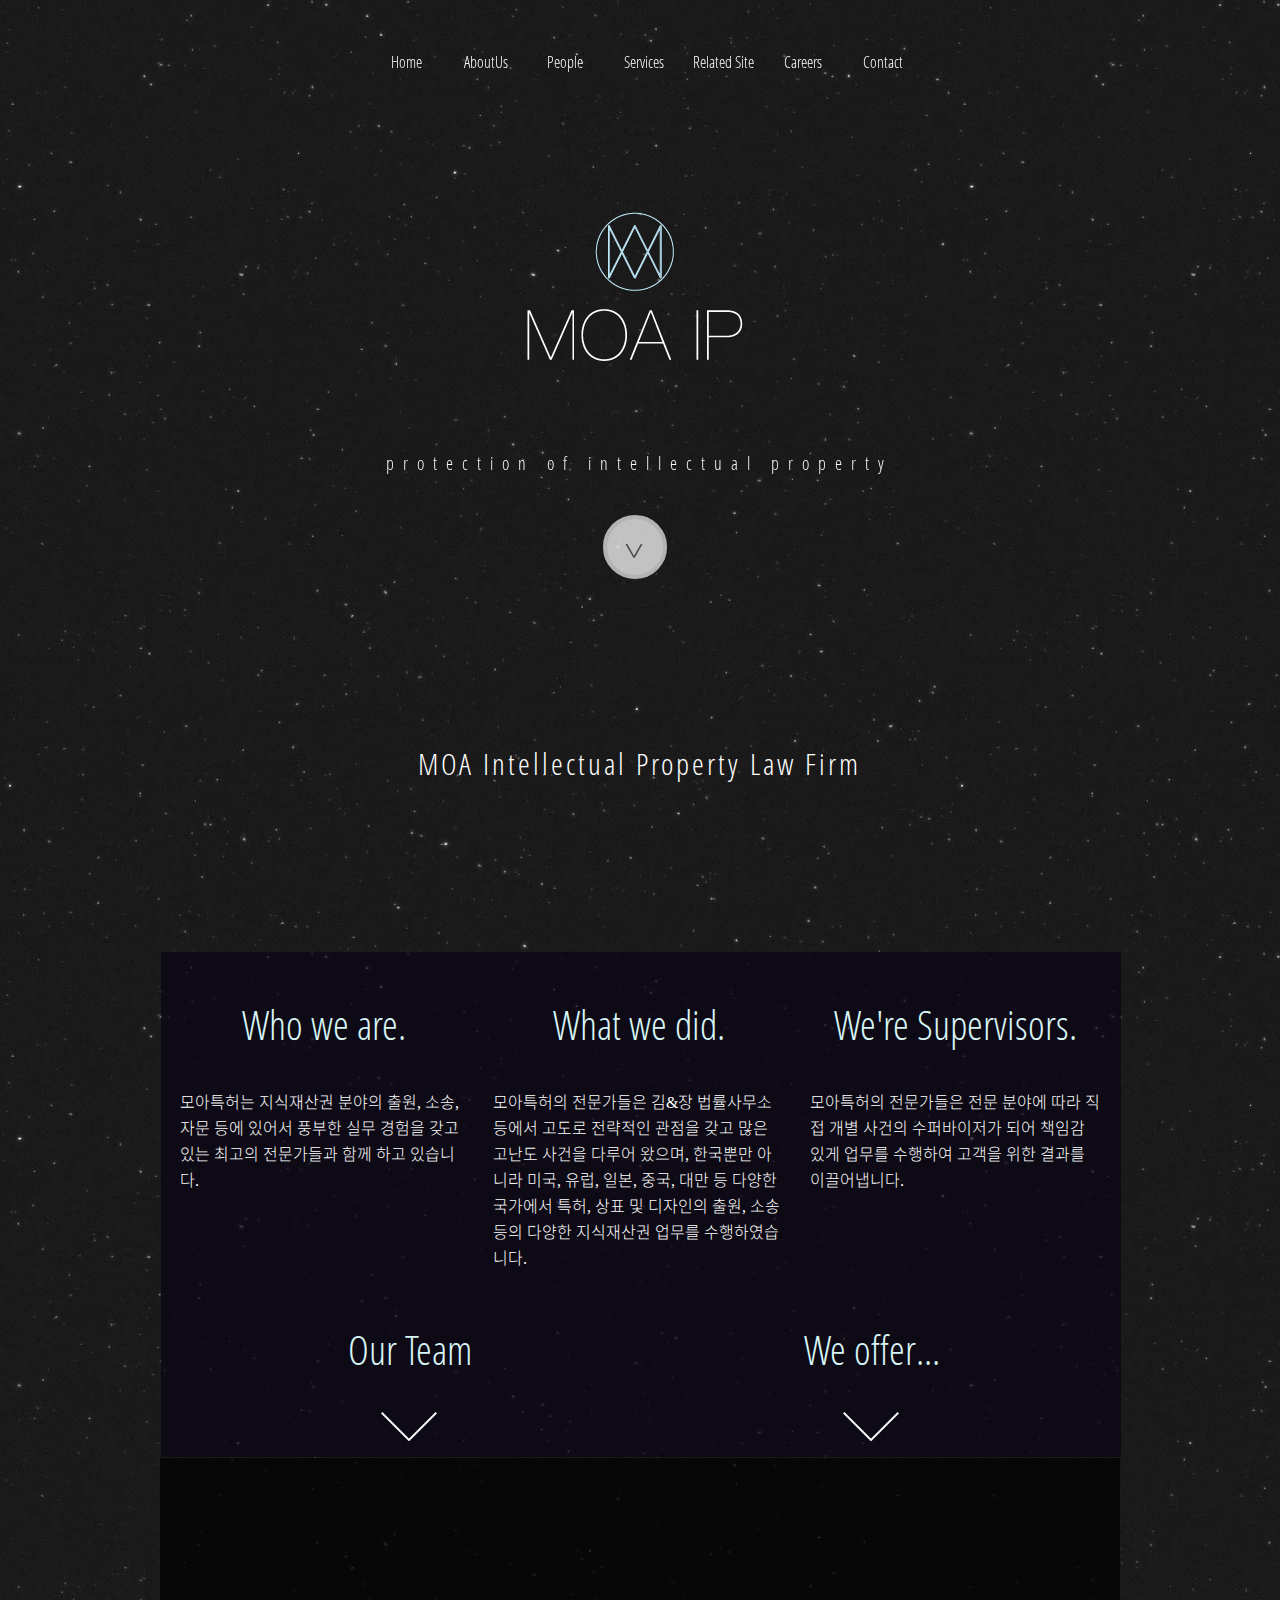
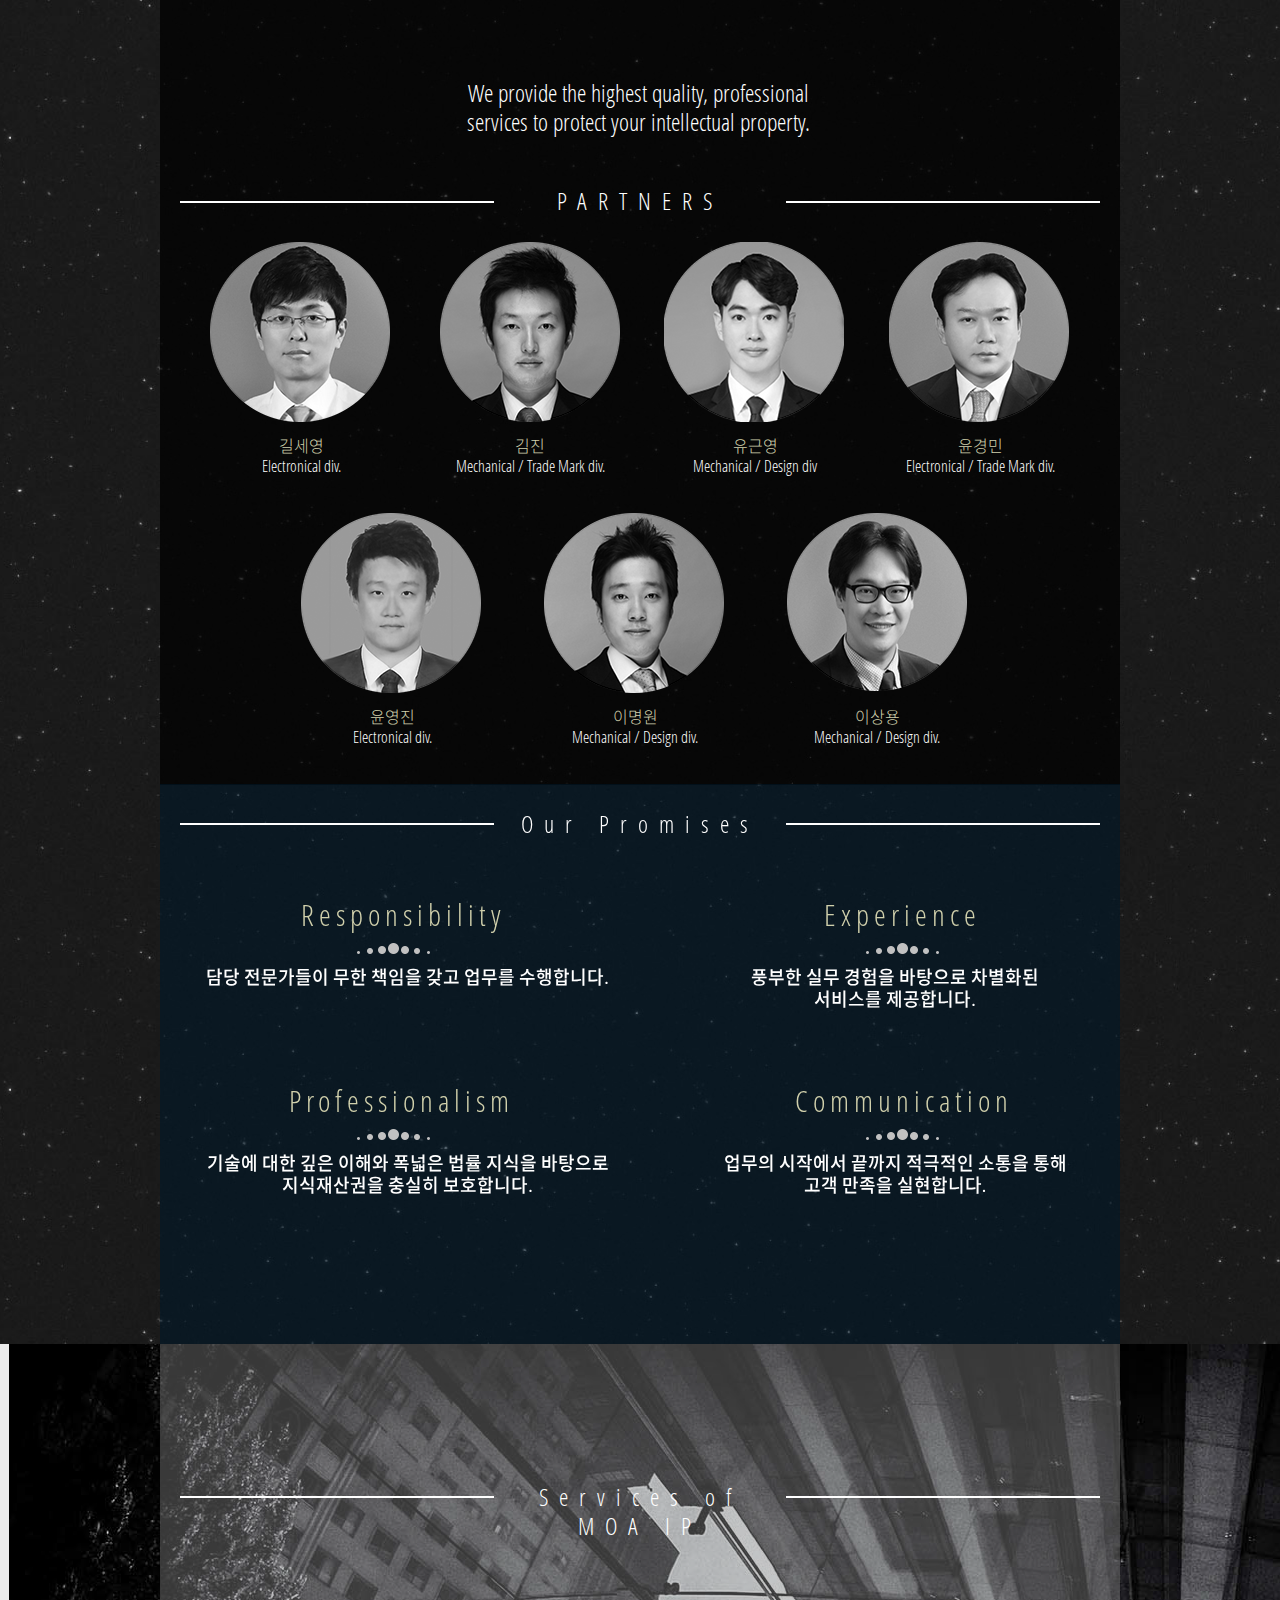
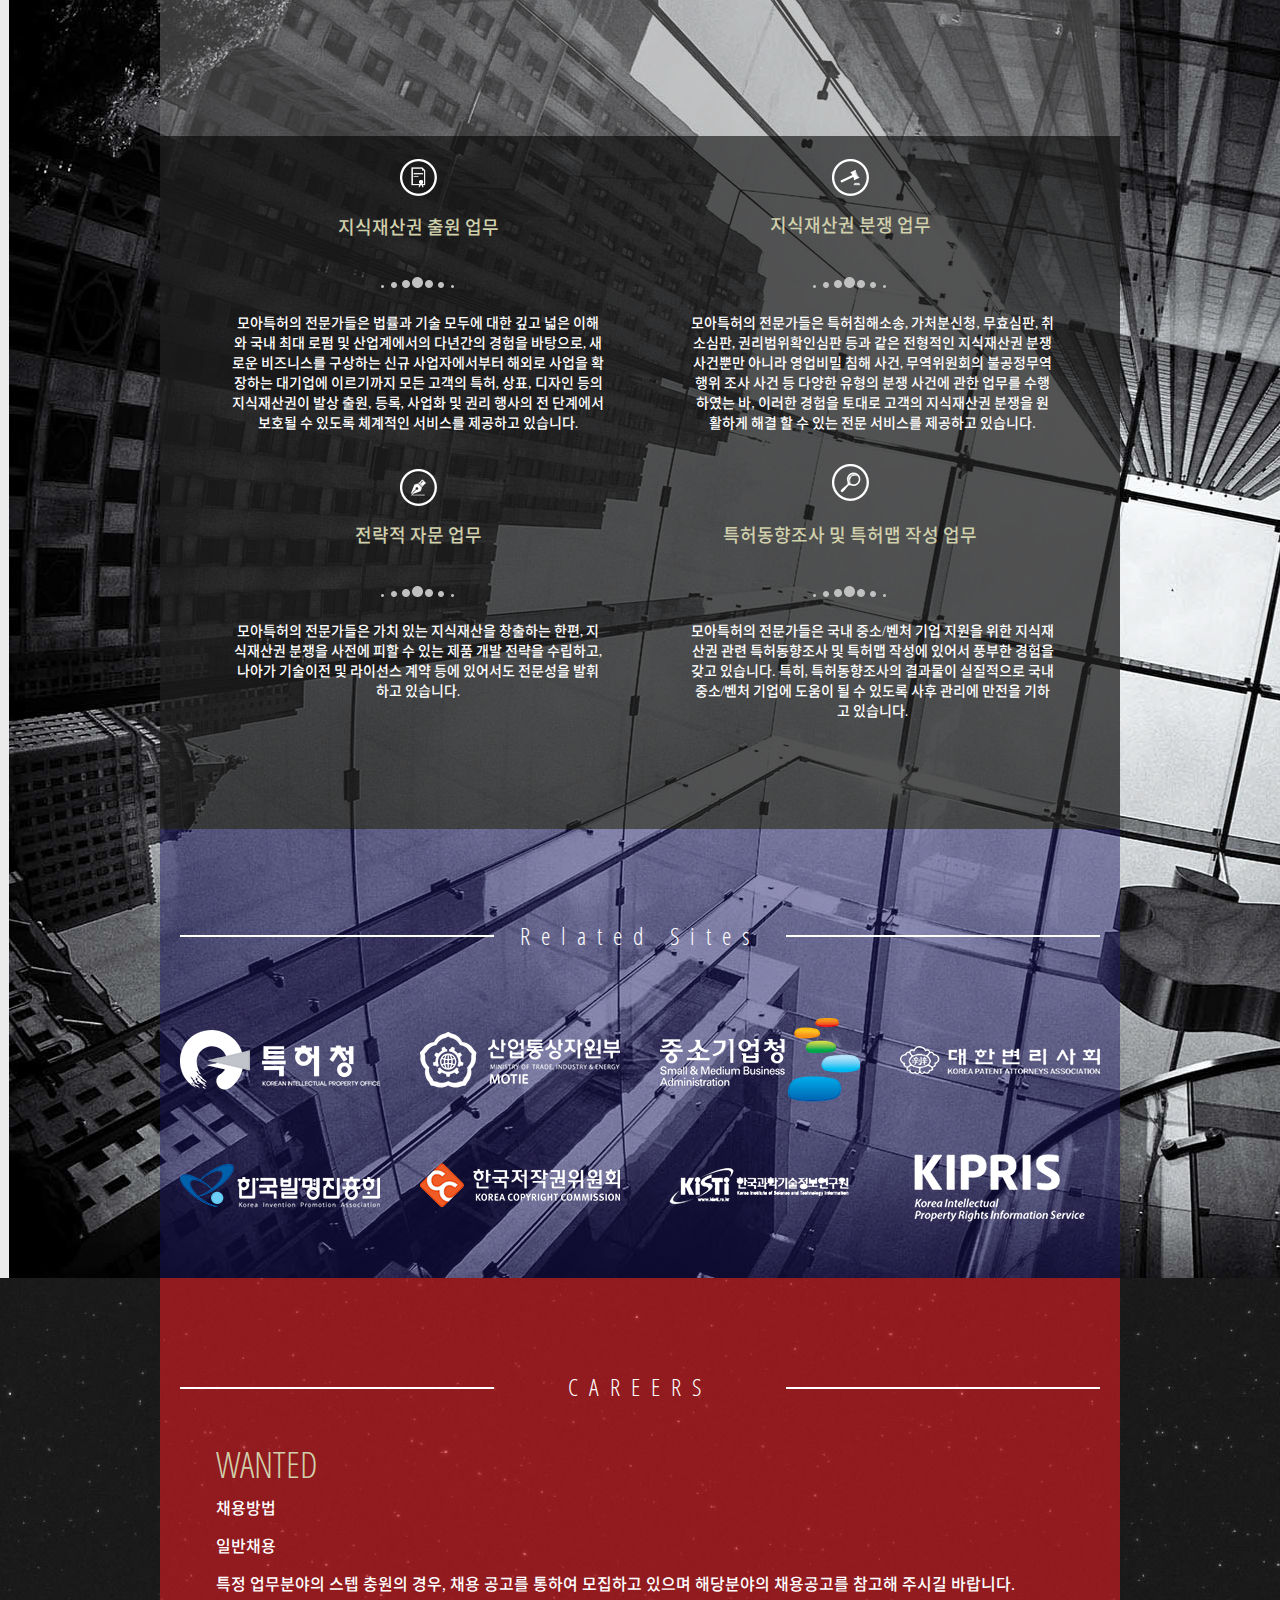
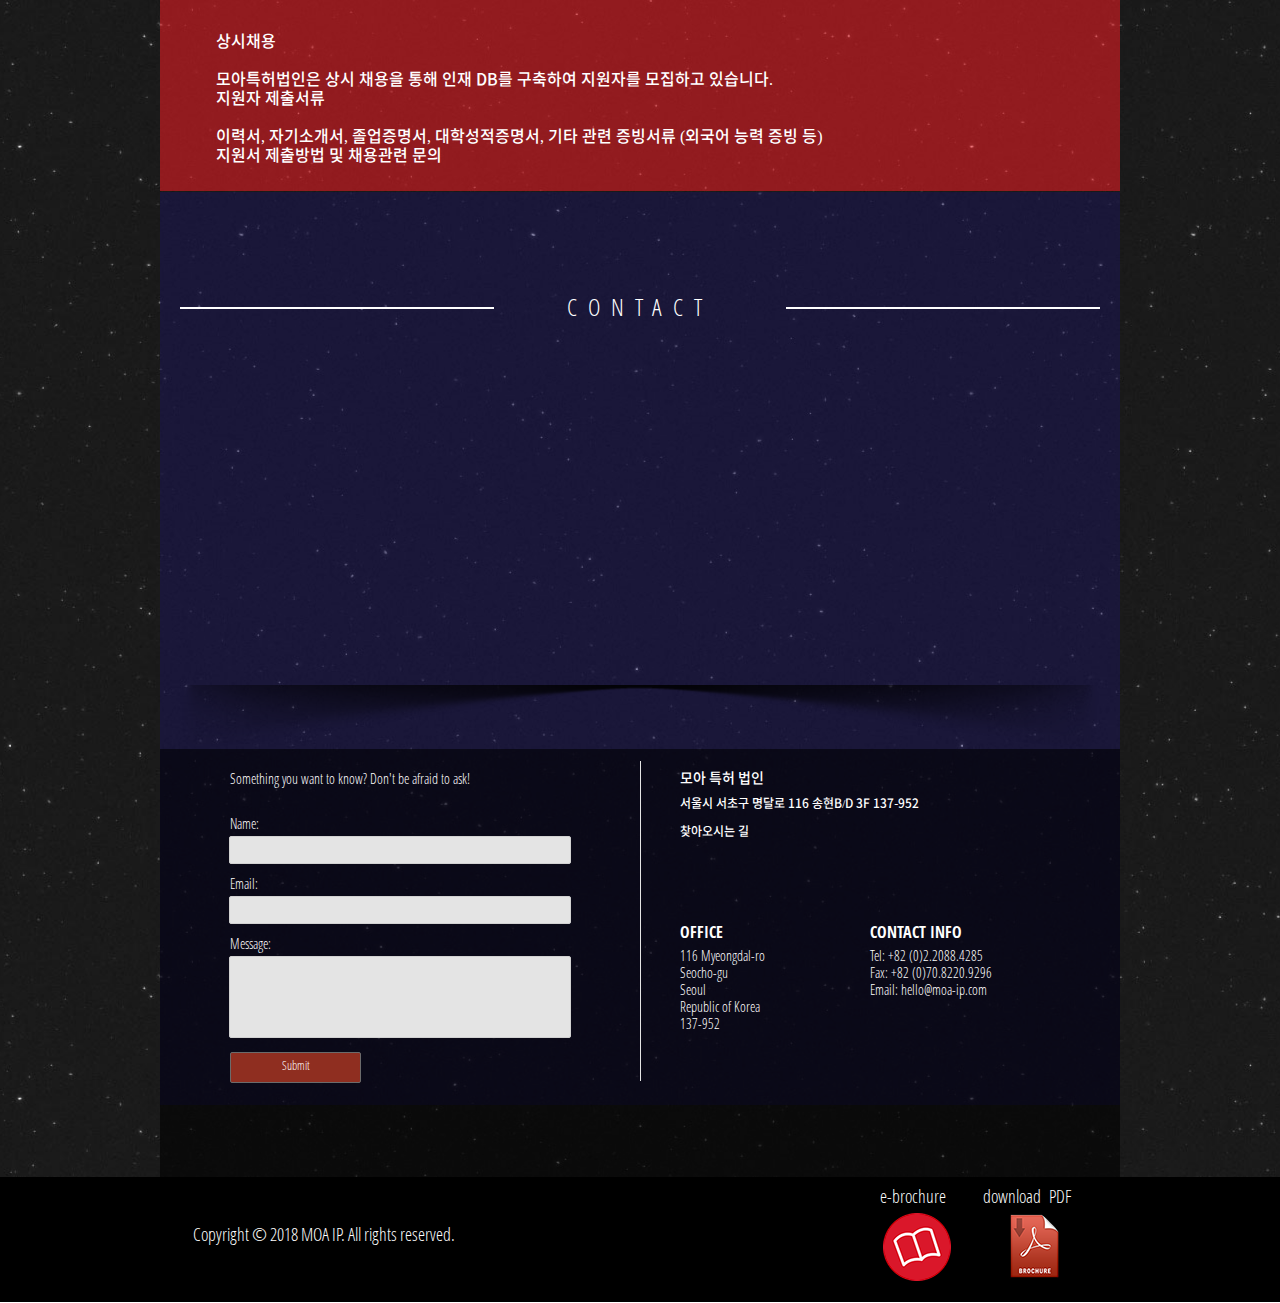
==== index.html @ 87b3c0fe "delete preloader" ====
<!DOCTYPE html>
<html class="nojs html css_verticalspacer" lang="en-US">
 <head>

  <meta http-equiv="Content-type" content="text/html;charset=UTF-8"/>
  <meta name="generator" content="2018.0.0.379"/>
  
  <script type="text/javascript">
   // Update the 'nojs'/'js' class on the html node
document.documentElement.className = document.documentElement.className.replace(/\bnojs\b/g, 'js');

// Check that all required assets are uploaded and up-to-date
if(typeof Muse == "undefined") window.Muse = {}; window.Muse.assets = {"required":["museutils.js", "museconfig.js", "webpro.js", "jquery.watch.js", "jquery.musepolyfill.bgsize.js", "musewpslideshow.js", "jquery.museoverlay.js", "touchswipe.js", "jquery.musemenu.js", "jquery.scrolleffects.js", "require.js", "index.css"], "outOfDate":[]};
</script>
  
  <link rel="shortcut icon" href="images/favicon.ico?crc=432257050"/>
  <title>MOA-IP</title>
  <!-- CSS -->
  <link rel="stylesheet" type="text/css" href="css/site_global.css?crc=298616216"/>
  <link rel="stylesheet" type="text/css" href="css/master_a-master.css?crc=4011643717"/>
  <link rel="stylesheet" type="text/css" href="css/index.css?crc=3985649443" id="pagesheet"/>
  <!-- Other scripts -->
  <script type="text/javascript">
   var __adobewebfontsappname__ = "muse";
</script>
  <!-- JS includes -->
  <script src="https://webfonts.creativecloud.com/open-sans:n3:default.js" type="text/javascript"></script>
  <!--[if lt IE 9]>
  <script src="scripts/html5shiv.js?crc=4241844378" type="text/javascript"></script>
  <![endif]-->
    <!--/*

*/
-->
 </head>
 <body>

  <div class="clearfix" id="page"><!-- group -->
   <div class="clearfix grpelem" id="pu1180"><!-- group -->
    <div class="browser_width grpelem" id="u1180-bw">
     <div id="u1180"><!-- column -->
      <div class="clearfix" id="u1180_align_to_page">
       <div class="position_content" id="u1180_position_content">
        <a class="anchor_item colelem" id="top"></a>
        <div class="clip_frame colelem" id="u1055"><!-- image -->
         <img class="block" id="u1055_img" src="images/logotitle.png?crc=292591135" alt="" width="216" height="149"/>
        </div>
        <a class="anchor_item colelem" id="aboutus"></a>
        <div class="clearfix colelem" id="u1000-4"><!-- content -->
         <p>MOA Intellectual Property Law Firm</p>
        </div>
        <div class="clip_frame ose_pre_init colelem" id="u1004"><!-- image -->
         <img class="block" id="u1004_img" src="images/particle_wrap.png?crc=4210178708" alt="" width="78" height="78"/>
        </div>
        <div class="clearfix colelem" id="pu344"><!-- group -->
         <div class="grpelem" id="u344"><!-- simple frame --></div>
         <div class="clearfix grpelem" id="u1075-4"><!-- content -->
          <p>We offer...</p>
         </div>
         <div class="clearfix grpelem" id="u1062-4"><!-- content -->
          <p>Our Team</p>
         </div>
         <div class="clearfix grpelem" id="u983-4"><!-- content -->
          <p>모아특허는 지식재산권 분야의 출원, 소송,자문 등에 있어서 풍부한 실무 경험을 갖고있는 최고의 전문가들과 함께 하고 있습니다.</p>
         </div>
         <div class="clearfix grpelem" id="u987-5"><!-- content -->
          <p>모아특허의 전문가들은 김&amp;장 법률사무소 등에서 고도로 전략적인 관점을 갖고 많은 고난도 사건을 다루어 왔으며, 한국뿐만 아니라 미국, 유럽, 일본, 중국, 대만 등 다양한 국가에서 특허, 상표 및 디자인의 출원, 소송 등의 다양한 지식재산권 업무를 수행하였습니다.</p>
          <p>&nbsp;</p>
         </div>
         <div class="clearfix grpelem" id="u989-5"><!-- content -->
          <p>모아특허의 전문가들은 전문 분야에 따라 직접 개별 사건의 수퍼바이저가 되어 책임감 있게 업무를 수행하여 고객을 위한 결과를 이끌어냅니다.</p>
          <p>&nbsp;</p>
         </div>
         <div class="clearfix grpelem" id="u985-4"><!-- content -->
          <p>Who we are.</p>
         </div>
         <div class="clearfix grpelem" id="u986-4"><!-- content -->
          <p>What we did.</p>
         </div>
         <div class="clearfix grpelem" id="u988-4"><!-- content -->
          <p>We're Supervisors.</p>
         </div>
        </div>
        <div class="clearfix colelem" id="pu583"><!-- group -->
         <div class="grpelem" id="u583"><!-- simple frame --></div>
         <div class="clearfix grpelem" id="u1115-24"><!-- content -->
          <p>채용방법</p>
          <p>&nbsp;</p>
          <p>일반채용</p>
          <p>&nbsp;</p>
          <p>특정 업무분야의 스텝 충원의 경우, 채용 공고를 통하여 모집하고 있으며 해당분야의 채용공고를 참고해 주시길 바랍니다.</p>
          <p>&nbsp;</p>
          <p>&nbsp;</p>
          <p>상시채용</p>
          <p>&nbsp;</p>
          <p>모아특허법인은 상시 채용을 통해 인재 DB를 구축하여 지원자를 모집하고 있습니다.</p>
          <p>지원자 제출서류</p>
          <p>&nbsp;</p>
          <p>이력서, 자기소개서, 졸업증명서, 대학성적증명서, 기타 관련 증빙서류 (외국어 능력 증빙 등)</p>
          <p>지원서 제출방법 및 채용관련 문의</p>
         </div>
         <div class="clearfix grpelem" id="u1118-4"><!-- content -->
          <p>WANTED</p>
         </div>
         <div class="clearfix grpelem" id="u1176-4"><!-- content -->
          <p>CAREERS</p>
         </div>
         <div class="grpelem" id="u1175"><!-- simple frame --></div>
         <div class="grpelem" id="u1177"><!-- simple frame --></div>
         <a class="anchor_item grpelem" id="careers"></a>
        </div>
        <div class="clearfix colelem" id="pu584"><!-- group -->
         <div class="grpelem" id="u584"><!-- simple frame --></div>
         <div class="grpelem" id="u1196"><!-- simple frame --></div>
         <div class="clip_frame grpelem" id="u623"><!-- image -->
          <img class="block" id="u623_img" src="images/slider_shadow.png?crc=26595705" alt="" width="919" height="64"/>
         </div>
         <div class="clearfix grpelem" id="u625-4"><!-- content -->
          <p>모아 특허 법인</p>
         </div>
         <div class="clearfix grpelem" id="u626-7"><!-- content -->
          <p>서울시 서초구 명달로 116 송현B/D 3F 137-952</p>
          <p>&nbsp;</p>
          <p>찾아오시는 길</p>
         </div>
         <form class="form-grp clearfix grpelem" id="widgetu627" method="post" enctype="multipart/form-data" onSubmit="alert('Muse 미리 보기에서는 이 양식을 제출할 수 없습니다. 양식 제출 기능을 테스트하려면 \'FTP 호스트에 업로드\'를 사용하여 사이트를 업로드하거나 Adobe Business Catalyst에 게시하십시오.'); return false;"><!-- none box -->
          <div class="fld-grp clearfix grpelem" id="widgetu638" data-required="true"><!-- none box -->
           <label class="fld-label actAsDiv clearfix grpelem" id="u640-4" for="widgetu638_input"><!-- content --><span class="actAsPara">Name:</span></label>
           <span class="fld-input NoWrap actAsDiv rounded-corners clearfix grpelem" id="u639-3"><!-- content --><input class="wrapped-input" type="text" spellcheck="false" id="widgetu638_input" name="custom_U638" tabindex="1"/></span>
          </div>
          <div class="fld-grp clearfix grpelem" id="widgetu628" data-required="true" data-type="email"><!-- none box -->
           <label class="fld-label actAsDiv clearfix grpelem" id="u629-4" for="widgetu628_input"><!-- content --><span class="actAsPara">Email:</span></label>
           <span class="fld-input NoWrap actAsDiv rounded-corners clearfix grpelem" id="u631-3"><!-- content --><input class="wrapped-input" type="email" spellcheck="false" id="widgetu628_input" name="Email" tabindex="2"/></span>
          </div>
          <div class="clearfix grpelem" id="u642-4"><!-- content -->
           <p>Submitting Form...</p>
          </div>
          <div class="clearfix grpelem" id="u643-4"><!-- content -->
           <p>The server encountered an error.</p>
          </div>
          <div class="clearfix grpelem" id="u637-4"><!-- content -->
           <p>Form received.</p>
          </div>
          <button class="submit-btn NoWrap rounded-corners clearfix grpelem" id="u636-4" type="submit" value="Submit" tabindex="4"><!-- content -->
           <div style="margin-top:-11px;height:11px;">
            <p>Submit</p>
           </div>
          </button>
          <div class="fld-grp clearfix grpelem" id="widgetu632" data-required="false"><!-- none box -->
           <label class="fld-label actAsDiv clearfix grpelem" id="u634-4" for="widgetu632_input"><!-- content --><span class="actAsPara">Message:</span></label>
           <span class="fld-textarea actAsDiv rounded-corners clearfix grpelem" id="u635-3"><!-- content --><textarea class="wrapped-input" id="widgetu632_input" name="custom_U632" tabindex="3"></textarea></span>
          </div>
         </form>
         <div class="clearfix grpelem" id="u644-4"><!-- content -->
          <p>Something you want to know? Don't be afraid to ask!</p>
         </div>
         <div class="clearfix grpelem" id="u645-4"><!-- content -->
          <p>OFFICE</p>
         </div>
         <div class="clearfix grpelem" id="u646-4"><!-- content -->
          <p>CONTACT INFO</p>
         </div>
         <div class="clearfix grpelem" id="u647-12"><!-- content -->
          <p>116 Myeongdal-ro</p>
          <p>Seocho-gu</p>
          <p>Seoul</p>
          <p>Republic of Korea</p>
          <p>137-952</p>
         </div>
         <div class="clearfix grpelem" id="u648-8"><!-- content -->
          <p>Tel: +82 (0)2.2088.4285</p>
          <p>Fax: +82 (0)70.8220.9296</p>
          <p>Email: hello@moa-ip.com</p>
         </div>
         <div class="clearfix grpelem" id="u1194-4"><!-- content -->
          <p>CONTACT</p>
         </div>
         <div class="grpelem" id="u1193"><!-- simple frame --></div>
         <div class="grpelem" id="u1195"><!-- simple frame --></div>
         <a class="anchor_item grpelem" id="contact"></a>
         <div class="size_fixed grpelem" id="u2359"><!-- custom html -->
          
<iframe class="actAsDiv" width="920" height="325" frameborder="0" scrolling="no" marginheight="0" marginwidth="0" src="https://maps.google.com/maps?f=q&amp;source=s_q&amp;hl=en&amp;q=116%20Myeongdal-ro%20Seocho-gu%2C%20Seoul&amp;aq=0&amp;ie=UTF8&amp;t=m&amp;z=15&amp;iwloc=A&amp;output=embed"></iframe>

         </div>
        </div>
       </div>
      </div>
     </div>
    </div>
    <div class="browser_width grpelem" id="u388-bw">
     <div id="u388"><!-- column -->
      <div class="clearfix" id="u388_align_to_page">
       <div class="position_content" id="u388_position_content">
        <div class="clearfix colelem" id="pu1104"><!-- group -->
         <div class="grpelem" id="u1104"><!-- simple frame --></div>
         <div class="grpelem" id="u1179"><!-- simple frame --></div>
         <div class="H3---gray clearfix grpelem" id="u391-4"><!-- content -->
          <h3>지식재산권 출원 업무</h3>
         </div>
         <div class="H3---gray clearfix grpelem" id="u395-4"><!-- content -->
          <h3>지식재산권 분쟁 업무</h3>
         </div>
         <div class="H3---gray clearfix grpelem" id="u396-4"><!-- content -->
          <h3>전략적 자문 업무</h3>
         </div>
         <div class="H3---gray clearfix grpelem" id="u3148-4"><!-- content -->
          <h3>특허동향조사 및 특허맵 작성 업무</h3>
         </div>
         <div class="clip_frame grpelem" id="u401"><!-- image -->
          <img class="block" id="u401_img" src="images/elipses.png?crc=170131567" alt="" width="73" height="11"/>
         </div>
         <div class="clip_frame grpelem" id="u409"><!-- image -->
          <img class="block" id="u409_img" src="images/elipses.png?crc=170131567" alt="" width="73" height="11"/>
         </div>
         <div class="clip_frame grpelem" id="u411"><!-- image -->
          <img class="block" id="u411_img" src="images/elipses.png?crc=170131567" alt="" width="73" height="11"/>
         </div>
         <div class="clip_frame grpelem" id="u3151"><!-- image -->
          <img class="block" id="u3151_img" src="images/elipses.png?crc=170131567" alt="" width="73" height="11"/>
         </div>
         <div class="bodytext---gray clearfix grpelem" id="u413-4"><!-- content -->
          <p>모아특허의 전문가들은 법률과 기술 모두에 대한 깊고 넓은 이해와 국내 최대 로펌 및 산업계에서의 다년간의 경험을 바탕으로, 새로운 비즈니스를 구상하는 신규 사업자에서부터 해외로 사업을 확장하는 대기업에 이르기까지 모든 고객의 특허, 상표, 디자인 등의 지식재산권이 발상 출원, 등록, 사업화 및 권리 행사의 전 단계에서 보호될 수 있도록 체계적인 서비스를 제공하고 있습니다.</p>
         </div>
         <div class="bodytext---gray clearfix grpelem" id="u418-4"><!-- content -->
          <p>모아특허의 전문가들은 특허침해소송, 가처분신청, 무효심판, 취소심판, 권리범위확인심판 등과 같은 전형적인 지식재산권 분쟁 사건뿐만 아니라 영업비밀 침해 사건, 무역위원회의 불공정무역행위 조사 사건 등 다양한 유형의 분쟁 사건에 관한 업무를 수행하였는 바, 이러한 경험을 토대로 고객의 지식재산권 분쟁을 원활하게 해결 할 수 있는 전문 서비스를 제공하고 있습니다.</p>
         </div>
         <div class="bodytext---gray clearfix grpelem" id="u419-4"><!-- content -->
          <p>모아특허의 전문가들은 가치 있는 지식재산을 창출하는 한편, 지식재산권 분쟁을 사전에 피할 수 있는 제품 개발 전략을 수립하고, 나아가 기술이전 및 라이선스 계약 등에 있어서도 전문성을 발휘하고 있습니다.</p>
         </div>
         <div class="bodytext---gray clearfix grpelem" id="u3158-4"><!-- content -->
          <p>모아특허의 전문가들은 국내 중소/벤처 기업 지원을 위한 지식재산권 관련 특허동향조사 및 특허맵 작성에 있어서 풍부한 경험을 갖고 있습니다. 특히, 특허동향조사의 결과물이 실질적으로 국내 중소/벤처 기업에 도움이 될 수 있도록 사후 관리에 만전을 기하고 있습니다.</p>
         </div>
         <a class="anchor_item grpelem" id="services"></a>
         <div class="clearfix grpelem" id="u1119-4"><!-- content -->
          <p>Services of MOA IP</p>
         </div>
         <div class="grpelem" id="u1120"><!-- simple frame --></div>
         <div class="grpelem" id="u1121"><!-- simple frame --></div>
         <div class="clip_frame ose_pre_init grpelem" id="u1122"><!-- image -->
          <img class="block" id="u1122_img" src="images/part_o.png?crc=128920965" alt="" width="78" height="78"/>
         </div>
         <div class="clip_frame grpelem" id="u3456"><!-- image -->
          <img class="block" id="u3456_img" src="images/service1.png?crc=4019796959" data-hidpi-src="images/service1_2x.png?crc=4019796959" alt="" width="37" height="37"/>
         </div>
         <div class="clip_frame grpelem" id="u3466"><!-- image -->
          <img class="block" id="u3466_img" src="images/service2.png?crc=305716775" data-hidpi-src="images/service2_2x.png?crc=4064107184" alt="" width="37" height="37"/>
         </div>
         <div class="clip_frame grpelem" id="u3476"><!-- image -->
          <img class="block" id="u3476_img" src="images/service3.png?crc=3797476193" data-hidpi-src="images/service3_2x.png?crc=7273687" alt="" width="37" height="37"/>
         </div>
         <div class="clip_frame grpelem" id="u3486"><!-- image -->
          <img class="block" id="u3486_img" src="images/service4.png?crc=3858770301" data-hidpi-src="images/service4_2x.png?crc=4158988106" alt="" width="37" height="37"/>
         </div>
        </div>
        <div class="clearfix colelem" id="pu582"><!-- group -->
         <div class="grpelem" id="u582"><!-- simple frame --></div>
         <div class="clearfix grpelem" id="u1131-4"><!-- content -->
          <p>Related Sites</p>
         </div>
         <div class="grpelem" id="u1132"><!-- simple frame --></div>
         <div class="grpelem" id="u1133"><!-- simple frame --></div>
         <a class="anchor_item grpelem" id="links"></a>
         <div class="clip_frame grpelem" id="u1779"><!-- image -->
          <img class="block" id="u1779_img" src="images/%ed%95%9c%ea%b5%ad%ec%a0%80%ec%9e%91%ea%b6%8c%ec%9c%84%ec%9b%90%ed%9a%8c.png?crc=133448163" data-hidpi-src="images/%ed%95%9c%ea%b5%ad%ec%a0%80%ec%9e%91%ea%b6%8c%ec%9c%84%ec%9b%90%ed%9a%8c_2x.png?crc=235862398" alt="" width="200" height="100"/>
         </div>
         <div class="clip_frame grpelem" id="u1785"><!-- image -->
          <img class="block" id="u1785_img" src="images/kisti.png?crc=3765395149" data-hidpi-src="images/kisti_2x.png?crc=3967168117" alt="" width="200" height="100"/>
         </div>
         <div class="clip_frame grpelem" id="u1790"><!-- image -->
          <img class="block" id="u1790_img" src="images/kipris.png?crc=4195209499" data-hidpi-src="images/kipris_2x.png?crc=494497027" alt="" width="200" height="100"/>
         </div>
         <div class="clip_frame grpelem" id="u1795"><!-- image -->
          <img class="block" id="u1795_img" src="images/%ed%95%9c%ea%b5%ad%eb%b0%9c%eb%aa%85%ec%a7%84%ed%9d%a5%ed%9a%8c.png?crc=444998889" data-hidpi-src="images/%ed%95%9c%ea%b5%ad%eb%b0%9c%eb%aa%85%ec%a7%84%ed%9d%a5%ed%9a%8c_2x.png?crc=3919789706" alt="" width="200" height="100"/>
         </div>
         <a class="nonblock nontext clip_frame grpelem" id="u1800" href="http://www.kpaa.or.kr/" target="_blank"><!-- image --><img class="block" id="u1800_img" src="images/%eb%8c%80%ed%95%9c%eb%b3%80%eb%a6%ac%ec%82%ac%ed%9a%8c.png?crc=500850141" data-hidpi-src="images/%eb%8c%80%ed%95%9c%eb%b3%80%eb%a6%ac%ec%82%ac%ed%9a%8c_2x.png?crc=3911054607" alt="" width="200" height="100"/></a>
         <a class="nonblock nontext clip_frame grpelem" id="u1805" href="http://www.smba.go.kr/" target="_blank"><!-- image --><img class="block" id="u1805_img" src="images/%ec%a4%91%ec%86%8c%ea%b8%b0%ec%97%85%ec%b2%ad.png?crc=3931147642" data-hidpi-src="images/%ec%a4%91%ec%86%8c%ea%b8%b0%ec%97%85%ec%b2%ad_2x.png?crc=4199874738" alt="" width="200" height="100"/></a>
         <a class="nonblock nontext clip_frame grpelem" id="u1810" href="http://www.motie.go.kr/" target="_blank"><!-- image --><img class="block" id="u1810_img" src="images/%ec%82%b0%ec%97%85%ed%86%b5%ec%83%81%ec%9e%90%ec%9b%90%eb%b6%80.png?crc=90980949" data-hidpi-src="images/%ec%82%b0%ec%97%85%ed%86%b5%ec%83%81%ec%9e%90%ec%9b%90%eb%b6%80_2x.png?crc=4287027245" alt="" width="200" height="100"/></a>
         <a class="nonblock nontext clip_frame grpelem" id="u1815" href="http://www.kipo.go.kr/" target="_blank"><!-- image --><img class="block" id="u1815_img" src="images/%ed%8a%b9%ed%97%88%ec%b2%ad.png?crc=3995561989" data-hidpi-src="images/%ed%8a%b9%ed%97%88%ec%b2%ad_2x.png?crc=333973385" alt="" width="200" height="100"/></a>
        </div>
       </div>
      </div>
     </div>
    </div>
    <div class="browser_width grpelem" id="u150-bw">
     <div class="museBGSize" id="u150"><!-- group -->
      <div class="clearfix" id="u150_align_to_page">
       <div class="grpelem" id="u998"><!-- simple frame --></div>
       <div class="clearfix grpelem" id="u977-4"><!-- content -->
        <p>PARTNERS</p>
       </div>
       <div class="grpelem" id="u978"><!-- simple frame --></div>
       <div class="grpelem" id="u981"><!-- simple frame --></div>
       <a class="anchor_item grpelem" id="people"></a>
       <div class="clearfix grpelem" id="u1035-6"><!-- content -->
        <p>We provide the highest quality, professional</p>
        <p>services to protect your intellectual property.</p>
       </div>
       <div class="clip_frame ose_pre_init grpelem" id="u1037"><!-- image -->
        <img class="block" id="u1037_img" src="images/part_o.png?crc=128920965" alt="" width="78" height="78"/>
       </div>
       <div class="clearfix grpelem" id="u1091-6"><!-- content -->
        <p id="u1091-2">김진</p>
        <p id="u1091-4">Mechanical / Trade Mark div.</p>
       </div>
       <div class="clearfix grpelem" id="u1093-8"><!-- content -->
        <p id="u1093-4">이<span id="u1093-2">명</span>원</p>
        <p id="u1093-6">Mechanical / Design div.</p>
       </div>
       <div class="clearfix grpelem" id="u2977-6"><!-- content -->
        <p id="u2977-2">길세영</p>
        <p id="u2977-4">Electronical div.</p>
       </div>
       <div class="clearfix grpelem" id="u3131-6"><!-- content -->
        <p id="u3131-2">유근영</p>
        <p id="u3131-4">Mechanical / Design div</p>
       </div>
       <div class="clearfix grpelem" id="u3727-6"><!-- content -->
        <p id="u3727-2">윤경민</p>
        <p id="u3727-4">Electronical / Trade Mark div.</p>
       </div>
       <div class="clearfix grpelem" id="u3561-6"><!-- content -->
        <p id="u3561-2">윤영진</p>
        <p id="u3561-4">Electronical div.</p>
       </div>
       <div class="clearfix grpelem" id="u1094-6"><!-- content -->
        <p id="u1094-2">이상용</p>
        <p id="u1094-4">Mechanical / Design div.</p>
       </div>
       <div class="PamphletWidget clearfix widget_invisible grpelem" id="pamphletu2905" data-islightbox="true"><!-- none box -->
        <div class="ThumbGroup clearfix grpelem" id="u2922"><!-- none box -->
         <div class="popup_anchor" id="u2923popup">
          <div class="Thumb popup_element clearfix" id="u2923"><!-- group -->
           <div class="clip_frame grpelem" id="u2924"><!-- image -->
            <img class="block" id="u2924_img" src="images/%ea%b8%b8%ec%84%b8%ec%98%81_round_gray.png?crc=3861430198" alt="" width="180" height="180"/>
           </div>
          </div>
         </div>
        </div>
        <div class="popup_anchor" id="u2913popup" data-lightbox="true">
         <div class="ContainerGroup rgba-background clearfix" id="u2913"><!-- stack box -->
          <div class="Container clearfix grpelem" id="u2914"><!-- column -->
           <div class="clearfix colelem" id="u2916-8"><!-- content -->
            <p><span id="u2916">​</span><span id="u2916-2"><span class="actAsInlineDiv normal_text" id="u2919"><!-- content --><span class="actAsDiv clip_frame excludeFromNormalFlow" id="u2920"><!-- image --><img id="u2920_img" src="images/%ea%b8%b8%ec%84%b8%ec%98%81_round.png?crc=482948581" alt="" width="210" height="210"/></span></span></span><span id="u2916-3">&nbsp;&nbsp;&nbsp; </span><span id="u2916-4"><span class="actAsInlineDiv normal_text" id="u2917"><!-- content --><span class="actAsDiv clearfix excludeFromNormalFlow" id="u2918-11"><!-- content --><span class="actAsPara" id="u2918-2">길 세 영</span><span class="actAsPara" id="u2918-4">전자&nbsp; 부문&nbsp; |&nbsp; 파트너 변리사</span><span class="actAsPara" id="u2918-5">&nbsp;</span><span class="actAsPara" id="u2918-7">T. 02-2088-4281</span><span class="actAsPara" id="u2918-9">E. sygil@moa-ip.com</span></span></span></span><span id="u2916-5"></span></p>
           </div>
           <div class="clearfix colelem" id="pu2915-16"><!-- group -->
            <div class="clearfix grpelem" id="u2915-16"><!-- content -->
             <p id="u2915-2">학력</p>
             <p id="u2915-4">서울대학교 전기공학부 (B.E., 2008)</p>
             <p id="u2915-5">&nbsp;</p>
             <p id="u2915-7">경력</p>
             <p id="u2915-9">특허법인 수 변리사 (2008~2014)</p>
             <p id="u2915-11">모아국제특허법률사무소 변리사 (2015~2016)</p>
             <p id="u2915-13">모아특허법인 변리사 (2016~)</p>
             <p id="u2915-14">&nbsp;</p>
            </div>
            <div class="clearfix grpelem" id="u3204-16"><!-- content -->
             <p id="u3204-2">자격</p>
             <p id="u3204-4">제44회 변리사시험 합격 (2007)</p>
             <p id="u3204-5">&nbsp;</p>
             <p id="u3204-7">활동</p>
             <p id="u3204-9">대한변리사회 정회원 (2010~)</p>
             <p id="u3204-11">재단법인 신홍합밸리 자문 변리사 (2015~)</p>
             <p id="u3204-13">스마트벤처창업학교 자문위원 (2015~)</p>
             <p id="u3204-14">&nbsp;</p>
            </div>
           </div>
           <div class="clearfix colelem" id="u3201-4"><!-- content -->
            <p>길세영 변리사는 모아특허법인에서 컴퓨터, 소프트웨어, 영상 처리, 네트워크, 모바일 기기, 의료기기, 비즈니스 모델&nbsp; 등의 다양한 분야에 관한 특허 출원/심판/소송 업무를 담당하고 있습니다.&nbsp; 또한, 특허법인 수에서는 국내외 유수 고객을 대리하여 특허 출원/심판/소송 업무를 수행하였을 뿐만 아니라, 정부 산하의 여러 공공기관과 협업하여 지식재산권에 기반한 분쟁예방컨설팅, 전략지원, 동향조사, 창업컨설팅 등의 다양한 업무를 수행하였습니다.</p>
           </div>
          </div>
         </div>
        </div>
        <div class="popup_anchor" id="u2906popup">
         <div class="PamphletCloseButton PamphletLightboxPart popup_element clearfix" id="u2906"><!-- group -->
          <div class="clearfix grpelem" id="u2907-5"><!-- content -->
           <p><span id="u2907">​</span><span class="actAsInlineDiv normal_text" id="u2908"><!-- content --><span class="actAsDiv clip_frame excludeFromNormalFlow" id="u2909"><!-- image --><img id="u2909_img" src="images/close.png?crc=4291745421" alt="" width="134" height="134"/></span></span></p>
          </div>
         </div>
        </div>
       </div>
       <div class="PamphletWidget clearfix widget_invisible grpelem" id="pamphletu794" data-islightbox="true"><!-- none box -->
        <div class="ThumbGroup clearfix grpelem" id="u813"><!-- none box -->
         <div class="popup_anchor" id="u814popup">
          <div class="Thumb popup_element clearfix" id="u814"><!-- group -->
           <div class="clip_frame grpelem" id="u815"><!-- image -->
            <img class="block" id="u815_img" src="images/%ea%b9%80%ec%a7%84_round_gray.png?crc=102497771" alt="" width="180" height="180"/>
           </div>
          </div>
         </div>
        </div>
        <div class="popup_anchor" id="u804popup" data-lightbox="true">
         <div class="ContainerGroup rgba-background clearfix" id="u804"><!-- stack box -->
          <div class="Container clearfix grpelem" id="u805"><!-- column -->
           <div class="clearfix colelem" id="u806-8"><!-- content -->
            <p><span id="u806">​</span><span id="u806-2"><span class="actAsInlineDiv normal_text" id="u847"><!-- content --><span class="actAsDiv clip_frame clearfix excludeFromNormalFlow" id="u841"><!-- image --><img class="position_content" id="u841_img" src="images/%ea%b9%80%ec%a7%84_round.png?crc=444019352" alt="" width="210" height="210"/></span></span></span><span id="u806-3">&nbsp;&nbsp;&nbsp; </span><span id="u806-4"><span class="actAsInlineDiv normal_text" id="u807"><!-- content --><span class="actAsDiv clearfix excludeFromNormalFlow" id="u808-11"><!-- content --><span class="actAsPara" id="u808-2">김 진</span><span class="actAsPara" id="u808-4">기계·상표 부문 | 파트너 변리사</span><span class="actAsPara" id="u808-5">&nbsp;</span><span class="actAsPara">T. 02-2088-4282</span><span class="actAsPara">E. jkim@moa-ip.com</span></span></span></span><span id="u806-5"></span></p>
           </div>
           <div class="clearfix colelem" id="pu3207-21"><!-- group -->
            <div class="clearfix grpelem" id="u3207-21"><!-- content -->
             <p id="u3207-2">학력</p>
             <p id="u3207-4">서울대학교 기계항공공학부 (B.E., 2003)</p>
             <p id="u3207-6">한국방송통신대학교 법학과 (LL.B., 2015)</p>
             <p id="u3207-7">&nbsp;</p>
             <p id="u3207-9">경력</p>
             <p id="u3207-11">유미특허법인 변리사 (2009~2010)</p>
             <p id="u3207-13">팬코리아특허법인 변리사 (2010)</p>
             <p id="u3207-15">김&amp;장 법률사무소 변리사 (2011~2015)</p>
             <p id="u3207-17">모아국제특허법률사무소 변리사 (2015~2016)</p>
             <p id="u3207-19">모아특허법인 변리사 (2016~)</p>
            </div>
            <div class="clearfix grpelem" id="u3210-19"><!-- content -->
             <p id="u3210-2">자격</p>
             <p id="u3210-4">제45회 변리사시험 합격 (2008)</p>
             <p id="u3210-5">&nbsp;</p>
             <p id="u3210-7">활동</p>
             <p id="u3210-9">대한변리사회 정회원 (2011~)</p>
             <p id="u3210-11">한국신용평가원 기술전문가 (2015~)</p>
             <p id="u3210-13">신용보증기금 컨설턴트 (2016~)</p>
             <p id="u3210-15">발명진흥회 지식재산 경영인증 심사위원 (2016~)</p>
             <p id="u3210-16">&nbsp;</p>
             <p id="u3210-17">&nbsp;</p>
            </div>
           </div>
           <div class="clearfix colelem" id="u812-4"><!-- content -->
            <p>김진 변리사는 유미특허법인 및 팬코리아특허법인에서 국내 유수 기업, 대학, 연구원 등을 대리하여 특허 출원, 심판 및 소송의 업무를 수행하였습니다. 또한, 김&amp;장 법률사무소에서는 글로벌 기업을 대리하여 특허 출원 등의 업무를 수행하였을 뿐만 아니라 다수의 특허 분쟁 업무에 직접 관여하였고, 영업비밀 유출 사건에서의 기술검토 업무 등 지식재산권 보호를 위한 다양한 업무를 진행하였습니다.</p>
           </div>
          </div>
         </div>
        </div>
        <div class="popup_anchor" id="u799popup">
         <div class="PamphletCloseButton PamphletLightboxPart popup_element clearfix" id="u799"><!-- group -->
          <div class="clearfix grpelem" id="u800-5"><!-- content -->
           <p><span id="u800">​</span><span class="actAsInlineDiv normal_text" id="u801"><!-- content --><span class="actAsDiv clip_frame excludeFromNormalFlow" id="u802"><!-- image --><img id="u802_img" src="images/close.png?crc=4291745421" alt="" width="134" height="134"/></span></span><span></span></p>
          </div>
         </div>
        </div>
       </div>
       <div class="PamphletWidget clearfix widget_invisible grpelem" id="pamphletu3649" data-islightbox="true"><!-- none box -->
        <div class="ThumbGroup clearfix grpelem" id="u3657"><!-- none box -->
         <div class="popup_anchor" id="u3658popup">
          <div class="Thumb popup_element clearfix" id="u3658"><!-- group -->
           <div class="clip_frame grpelem" id="u3659"><!-- image -->
            <img class="block" id="u3659_img" src="images/%ec%9c%a4%ea%b2%bd%eb%af%bc_round_gray.png?crc=4025948446" alt="" width="180" height="180"/>
           </div>
          </div>
         </div>
        </div>
        <div class="popup_anchor" id="u3663popup" data-lightbox="true">
         <div class="ContainerGroup rgba-background clearfix" id="u3663"><!-- stack box -->
          <div class="Container clearfix grpelem" id="u3664"><!-- column -->
           <div class="clearfix colelem" id="u3668-8"><!-- content -->
            <p><span id="u3668">​</span><span id="u3668-2"><span class="actAsInlineDiv normal_text" id="u3669"><!-- content --><span class="actAsDiv clip_frame excludeFromNormalFlow" id="u3670"><!-- image --><img id="u3670_img" src="images/%ec%9c%a4%ea%b2%bd%eb%af%bc_round.png?crc=3956559340" alt="" width="210" height="210"/></span></span></span><span id="u3668-3">&nbsp;&nbsp;&nbsp; </span><span id="u3668-4"><span class="actAsInlineDiv normal_text" id="u3672"><!-- content --><span class="actAsDiv clearfix excludeFromNormalFlow" id="u3673-11"><!-- content --><span class="actAsPara" id="u3673-2">윤 경 민</span><span class="actAsPara">전자·상표 부문 | 파트너 변리사 (공동 대표)</span><span class="actAsPara">&nbsp;</span><span class="actAsPara">T. 02-2088-4284</span><span class="actAsPara">E. kmyoon@moa-ip.com</span></span></span></span><span id="u3668-5"></span></p>
           </div>
           <div class="clearfix colelem" id="pu3667-18"><!-- group -->
            <div class="clearfix grpelem" id="u3667-18"><!-- content -->
             <p id="u3667-2">학력</p>
             <p id="u3667-4">서울대학교 전기공학부 (B.E., 2002)</p>
             <p id="u3667-5">&nbsp;</p>
             <p id="u3667-7">경력</p>
             <p id="u3667-9">남앤드남 국제특허법률사무소 변리사 (2002~2003)</p>
             <p id="u3667-11">김&amp;장 법률사무소 변리사 (2003~2006)</p>
             <p id="u3667-13">특허법인 수 변리사 (2006~2016)</p>
             <p id="u3667-15">모아특허법인 변리사 (2016~)</p>
             <p id="u3667-16">&nbsp;</p>
            </div>
            <div class="clearfix grpelem" id="u3665-17"><!-- content -->
             <p id="u3665-2">자격</p>
             <p id="u3665-4">제38회 변리사시험 합격 (2001)</p>
             <p id="u3665-5">&nbsp;</p>
             <p id="u3665-7">활동</p>
             <p id="u3665-9">대한변리사회 정회원 (2004~)</p>
             <p id="u3665-11">한국콘텐츠진흥원 자문위원 (2010~)</p>
             <p id="u3665-13">주식회사 퓨처플레이 비상근 이사(CIPO) (2014~)</p>
             <p id="u3665-14">&nbsp;</p>
             <p id="u3665-15">&nbsp;</p>
            </div>
           </div>
           <div class="clearfix colelem" id="u3666-13"><!-- content -->
            <p>윤경민 변리사는 모아특허법인에서 컴퓨터, 소프트웨어, 모바일 기기, 의료기기, 비즈니즈 모델 등에</p>
            <p>관한 특허 업무와 패션, 엔터테인먼트, 모바일/인터넷 서비스 등에 관한 상표 업무를 담당하고 있습</p>
            <p>니다. 김&amp;장 법률사무소 시절에는 주로 글로벌 기업들을 대리하여 특허출원, 특허소송, 영업비밀</p>
            <p>관련 소송 등의 업무를 수행했고, 특허법인 수 시절에는 주요 상장사/비상장사의 특허 업무를 처리</p>
            <p>하면서 고객사들의 성장 내지 엑싯을 가까이서 함께 경험하기도 했습니다.</p>
            <p>&nbsp;</p>
           </div>
          </div>
         </div>
        </div>
        <div class="popup_anchor" id="u3652popup">
         <div class="PamphletCloseButton PamphletLightboxPart popup_element clearfix" id="u3652"><!-- group -->
          <div class="clearfix grpelem" id="u3653-5"><!-- content -->
           <p><span id="u3653">​</span><span class="actAsInlineDiv normal_text" id="u3654"><!-- content --><span class="actAsDiv clip_frame excludeFromNormalFlow" id="u3655"><!-- image --><img id="u3655_img" src="images/close.png?crc=4291745421" alt="" width="134" height="134"/></span></span><span></span></p>
          </div>
         </div>
        </div>
       </div>
       <div class="PamphletWidget clearfix widget_invisible grpelem" id="pamphletu890" data-islightbox="true"><!-- none box -->
        <div class="ThumbGroup clearfix grpelem" id="u893"><!-- none box -->
         <div class="popup_anchor" id="u894popup">
          <div class="Thumb popup_element clearfix" id="u894"><!-- group -->
           <div class="clip_frame grpelem" id="u895"><!-- image -->
            <img class="block" id="u895_img" src="images/%ec%9d%b4%eb%aa%85%ec%9b%90_round_gray.png?crc=3883354303" alt="" width="180" height="180"/>
           </div>
          </div>
         </div>
        </div>
        <div class="popup_anchor" id="u899popup" data-lightbox="true">
         <div class="ContainerGroup rgba-background clearfix" id="u899"><!-- stack box -->
          <div class="Container clearfix grpelem" id="u900"><!-- column -->
           <div class="clearfix colelem" id="u902-8"><!-- content -->
            <p><span id="u902">​</span><span id="u902-2"><span class="actAsInlineDiv normal_text" id="u931"><!-- content --><span class="actAsDiv clip_frame excludeFromNormalFlow" id="u925"><!-- image --><img id="u925_img" src="images/%ec%9d%b4%eb%aa%85%ec%9b%90_round.png?crc=4205687620" alt="" width="210" height="210"/></span></span></span><span id="u902-3">&nbsp;&nbsp;&nbsp; </span><span id="u902-4"><span class="actAsInlineDiv normal_text" id="u903"><!-- content --><span class="actAsDiv clearfix excludeFromNormalFlow" id="u904-13"><!-- content --><span class="actAsPara" id="u904-2">이 명 원</span><span class="actAsPara">기계·디자인 부문 | 파트너 변리사</span><span class="actAsPara">&nbsp;</span><span class="actAsPara">T. 02-2088-4283</span><span class="actAsPara">E. mwlee@moa-ip.com</span><span class="actAsPara">&nbsp;</span><span class="actAsPara">&nbsp;</span></span></span></span><span id="u902-5"></span></p>
           </div>
           <div class="clearfix colelem" id="pu901-19"><!-- group -->
            <div class="clearfix grpelem" id="u901-19"><!-- content -->
             <p id="u901-2">학력</p>
             <p id="u901-4">서울대학교 기계항공공학부 (B.E., 2004)</p>
             <p id="u901-5">&nbsp;</p>
             <p id="u901-7">경력</p>
             <p id="u901-9">㈜ 한화 (2004~2007)</p>
             <p id="u901-11">김&amp;장 법률사무소 변리사 (2009~2015)</p>
             <p id="u901-13">모아국제특허법률사무소 변리사 (2015~2016)</p>
             <p id="u901-15">모아특허법인 변리사 (2016~)</p>
             <p id="u901-16">&nbsp;</p>
             <p id="u901-17">&nbsp;</p>
            </div>
            <div class="clearfix grpelem" id="u3225-20"><!-- content -->
             <p id="u3225-2">자격</p>
             <p id="u3225-4">제45회 변리사시험 합격 (2008)</p>
             <p id="u3225-5">&nbsp;</p>
             <p id="u3225-7">활동</p>
             <p id="u3225-9">대한변리사회 정회원 (2011~)</p>
             <p id="u3225-11">한국신용평가원 기술전문가 (2015~)</p>
             <p id="u3225-13">기술보증기금 기술자문위원 (2016~)</p>
             <p id="u3225-15">발명진흥회 지식재산 경영인증 심사위원 (2016~)</p>
             <p id="u3225-17">경기지식재산센터 권리화 지원사업 선정 심사위원 (2016~)</p>
             <p id="u3225-18">&nbsp;</p>
            </div>
           </div>
           <div class="clearfix colelem" id="u3222-7"><!-- content -->
            <p>이명원 변리사는 ㈜한화 항공우주사업부에서 생산기술엔지니어로 근무하면서, 기계·유압 부품에 대한 다양한 현장 실무 경험(공정설계, 공정개선, 양산관리 등)을 습득하였습니다. 또한, 김&amp;장 법률사무소에서 다년간 변리사로 근무하여 다양한 글로벌 기업의 특허 출원 업무를 수행하고, 다수의</p>
            <p>특허 분쟁 업무를 주도하였으며, 영업비밀 유출 사건 등의 소송 사건에서 기술검토 업무를 수행하는 등 기술 및 지식재산권 보호를 위한 다양한 업무 수행 경험을 가지고 있습니다.</p>
            <p>&nbsp;</p>
           </div>
          </div>
         </div>
        </div>
        <div class="popup_anchor" id="u908popup">
         <div class="PamphletCloseButton PamphletLightboxPart popup_element clearfix" id="u908"><!-- group -->
          <div class="clearfix grpelem" id="u909-5"><!-- content -->
           <p><span id="u909">​</span><span class="actAsInlineDiv normal_text" id="u910"><!-- content --><span class="actAsDiv clip_frame excludeFromNormalFlow" id="u911"><!-- image --><img id="u911_img" src="images/close.png?crc=4291745421" alt="" width="134" height="134"/></span></span><span></span></p>
          </div>
         </div>
        </div>
       </div>
       <div class="PamphletWidget clearfix widget_invisible grpelem" id="pamphletu932" data-islightbox="true"><!-- none box -->
        <div class="ThumbGroup clearfix grpelem" id="u933"><!-- none box -->
         <div class="popup_anchor" id="u934popup">
          <div class="Thumb popup_element clearfix" id="u934"><!-- group -->
           <div class="clip_frame grpelem" id="u935"><!-- image -->
            <img class="block" id="u935_img" src="images/%ec%9d%b4%ec%83%81%ec%9a%a9_round_gray.png?crc=4055951130" alt="" width="180" height="178"/>
           </div>
          </div>
         </div>
        </div>
        <div class="popup_anchor" id="u946popup" data-lightbox="true">
         <div class="ContainerGroup rgba-background clearfix" id="u946"><!-- stack box -->
          <div class="Container clearfix grpelem" id="u947"><!-- column -->
           <div class="clearfix colelem" id="u948-8"><!-- content -->
            <p><span id="u948">​</span><span id="u948-2"><span class="actAsInlineDiv normal_text" id="u973"><!-- content --><span class="actAsDiv clip_frame excludeFromNormalFlow" id="u967"><!-- image --><img id="u967_img" src="images/%ec%9d%b4%ec%83%81%ec%9a%a9_round.png?crc=3789813223" alt="" width="210" height="208"/></span></span></span><span id="u948-3">&nbsp;&nbsp;&nbsp; </span><span id="u948-4"><span class="actAsInlineDiv normal_text" id="u949"><!-- content --><span class="actAsDiv clearfix excludeFromNormalFlow" id="u950-13"><!-- content --><span class="actAsPara" id="u950-2">이 상 용</span><span class="actAsPara">기계·디자인 부문 | 파트너 변리사 (공동 대표)</span><span class="actAsPara">&nbsp;</span><span class="actAsPara">T 02-2088-4280</span><span class="actAsPara">E sylee@moa-ip.com</span><span class="actAsPara">&nbsp;</span><span class="actAsPara">&nbsp;</span></span></span></span><span id="u948-5"></span></p>
           </div>
           <div class="clearfix colelem" id="pu954-18"><!-- group -->
            <div class="clearfix grpelem" id="u954-18"><!-- content -->
             <p id="u954-2">학력</p>
             <p id="u954-4">한국과학기술원(KAIST) 기계공학부 (B.E., 2001)</p>
             <p id="u954-5">&nbsp;</p>
             <p id="u954-7">경력</p>
             <p id="u954-9">㈜ 현대모비스 (2001)</p>
             <p id="u954-11">김&amp;장 법률사무소 변리사 (2002~2015)</p>
             <p id="u954-13">모아국제특허법률사무소 변리사 (2015~2016)</p>
             <p id="u954-15">모아특허법인 변리사 (2016~)</p>
             <p id="u954-16">&nbsp;</p>
            </div>
            <div class="clearfix grpelem" id="u3381-17"><!-- content -->
             <p id="u3381-2">자격</p>
             <p id="u3381-4">제38회 변리사시험 합격 (2001)</p>
             <p id="u3381-5">&nbsp;</p>
             <p id="u3381-7">활동</p>
             <p id="u3381-9">대한변리사회 정회원 (2004~)</p>
             <p id="u3381-11">국립 공주대학교 겸임교수 (2013~)</p>
             <p id="u3381-13">한국콘텐츠진흥원 자문위원 (2015~)</p>
             <p id="u3381-14">&nbsp;</p>
             <p id="u3381-15">&nbsp;</p>
            </div>
           </div>
           <div class="clearfix colelem" id="u3228-5"><!-- content -->
            <p>이상용 변리사는 ㈜ 현대모비스에 근무하였습니다. 그 이후, 김&amp;장 법률사무소에 만 13년간 재직하면서 국내외 굴지의 기업들을 대리하여 특허업무를 수행하였습니다. 김&amp;장 법률사무소 재직 중에는 1년 6개월간의 장기 독일 연수를 통하여 독일 및 유럽 특허 프랙티스에 대한 심도있는 경험을 하였습니다. 이밖에도 이상용 변리사는 2014년 창조경제대상 대통령상을 수상한 기업인 ㈜큐키를 공동 창업한 바 있고, 국립 공주대학교의 겸임교수로서 특허실무 교육에도 힘쓰고 있습니다.</p>
            <p>&nbsp;</p>
           </div>
          </div>
         </div>
        </div>
        <div class="popup_anchor" id="u937popup">
         <div class="PamphletCloseButton PamphletLightboxPart popup_element clearfix" id="u937"><!-- group -->
          <div class="clearfix grpelem" id="u938-5"><!-- content -->
           <p><span id="u938">​</span><span class="actAsInlineDiv normal_text" id="u939"><!-- content --><span class="actAsDiv clip_frame excludeFromNormalFlow" id="u940"><!-- image --><img id="u940_img" src="images/close.png?crc=4291745421" alt="" width="134" height="134"/></span></span><span></span></p>
          </div>
         </div>
        </div>
       </div>
       <div class="PamphletWidget clearfix widget_invisible grpelem" id="pamphletu3564" data-islightbox="true"><!-- none box -->
        <div class="ThumbGroup clearfix grpelem" id="u3572"><!-- none box -->
         <div class="popup_anchor" id="u3573popup">
          <div class="Thumb popup_element clearfix" id="u3573"><!-- group -->
           <div class="clip_frame grpelem" id="u3574"><!-- image -->
            <img class="block" id="u3574_img" src="images/%ec%9c%a4%ec%98%81%ec%a7%84_round_gray.png?crc=3866893" alt="" width="180" height="180"/>
           </div>
          </div>
         </div>
        </div>
        <div class="popup_anchor" id="u3578popup" data-lightbox="true">
         <div class="ContainerGroup rgba-background clearfix" id="u3578"><!-- stack box -->
          <div class="Container clearfix grpelem" id="u3579"><!-- column -->
           <div class="clearfix colelem" id="u3583-8"><!-- content -->
            <p><span id="u3583">​</span><span id="u3583-2"><span class="actAsInlineDiv normal_text" id="u3584"><!-- content --><span class="actAsDiv clip_frame excludeFromNormalFlow" id="u3585"><!-- image --><img id="u3585_img" src="images/%ec%9c%a4%ec%98%81%ec%a7%84_round.png?crc=4125170666" alt="" width="210" height="210"/></span></span></span><span id="u3583-3">&nbsp;&nbsp;&nbsp; </span><span id="u3583-4"><span class="actAsInlineDiv normal_text" id="u3587"><!-- content --><span class="actAsDiv clearfix excludeFromNormalFlow" id="u3588-11"><!-- content --><span class="actAsPara" id="u3588-2">윤 영 진</span><span class="actAsPara">전자 부문 | 파트너 변리사</span><span class="actAsPara">&nbsp;</span><span class="actAsPara">T. 02-2088-4284</span><span class="actAsPara">E. yjyun@moa-ip.com</span></span></span></span><span id="u3583-5"></span></p>
           </div>
           <div class="clearfix colelem" id="pu3582-13"><!-- group -->
            <div class="clearfix grpelem" id="u3582-13"><!-- content -->
             <p id="u3582-2">학력</p>
             <p id="u3582-4">연세대학교 전기전자공학부(B.E., 2012)</p>
             <p id="u3582-5">&nbsp;</p>
             <p id="u3582-7">경력</p>
             <p id="u3582-9">특허법인 신지 변리사(2012)</p>
             <p id="u3582-11">모아특허법인 변리사(2016-현재)</p>
            </div>
            <div class="clearfix grpelem" id="u3580-13"><!-- content -->
             <p id="u3580-2">자격</p>
             <p id="u3580-4"><span id="u3580-3">제47회 변리사시험 합격 (2010)</span></p>
             <p id="u3580-5">&nbsp;</p>
             <p id="u3580-7">활동</p>
             <p id="u3580-9"><span id="u3580-8">대한변리사회 정회원(2017~)</span></p>
             <p id="u3580-10">&nbsp;</p>
             <p id="u3580-11">&nbsp;</p>
            </div>
           </div>
           <div class="clearfix colelem" id="u3581-8"><!-- content -->
            <p>윤영진 변리사는 모아특허법인에서 소프트웨어, 모바일 기기, 비즈니스 모델(BM) 등에 관한 특허 업무를 담당하고 있습니다.</p>
            <p>&nbsp;</p>
            <p>특허법인 신지 시절에는 삼성전자 등의 고객을 대리하여 다양한 기술에 관한 특허출원 업무를 수행했습니다.</p>
            <p>&nbsp;</p>
           </div>
          </div>
         </div>
        </div>
        <div class="popup_anchor" id="u3567popup">
         <div class="PamphletCloseButton PamphletLightboxPart popup_element clearfix" id="u3567"><!-- group -->
          <div class="clearfix grpelem" id="u3568-5"><!-- content -->
           <p><span id="u3568">​</span><span class="actAsInlineDiv normal_text" id="u3569"><!-- content --><span class="actAsDiv clip_frame excludeFromNormalFlow" id="u3570"><!-- image --><img id="u3570_img" src="images/close.png?crc=4291745421" alt="" width="134" height="134"/></span></span><span></span></p>
          </div>
         </div>
        </div>
       </div>
       <div class="PamphletWidget clearfix widget_invisible grpelem" id="pamphletu3059" data-islightbox="true"><!-- none box -->
        <div class="ThumbGroup clearfix grpelem" id="u3065"><!-- none box -->
         <div class="popup_anchor" id="u3066popup">
          <div class="Thumb popup_element clearfix" id="u3066"><!-- group -->
           <div class="clip_frame grpelem" id="u3067"><!-- image -->
            <img class="block" id="u3067_img" src="images/%ec%9c%a0%ea%b7%bc%ec%98%81_round_gray.png?crc=335712556" alt="" width="180" height="180"/>
           </div>
          </div>
         </div>
        </div>
        <div class="popup_anchor" id="u3060popup">
         <div class="PamphletCloseButton PamphletLightboxPart popup_element clearfix" id="u3060"><!-- group -->
          <div class="clearfix grpelem" id="u3061-5"><!-- content -->
           <p><span id="u3061">​</span><span class="actAsInlineDiv normal_text" id="u3062"><!-- content --><span class="actAsDiv clip_frame excludeFromNormalFlow" id="u3063"><!-- image --><img id="u3063_img" src="images/close.png?crc=4291745421" alt="" width="134" height="134"/></span></span><span></span></p>
          </div>
         </div>
        </div>
        <div class="popup_anchor" id="u3071popup" data-lightbox="true">
         <div class="ContainerGroup rgba-background clearfix" id="u3071"><!-- stack box -->
          <div class="Container clearfix grpelem" id="u3072"><!-- column -->
           <div class="clearfix colelem" id="u3074-8"><!-- content -->
            <p><span id="u3074">​</span><span id="u3074-2"><span class="actAsInlineDiv normal_text" id="u3077"><!-- content --><span class="actAsDiv clip_frame excludeFromNormalFlow" id="u3078"><!-- image --><img id="u3078_img" src="images/%ec%9c%a0%ea%b7%bc%ec%98%81_round.png?crc=3864828625" alt="" width="210" height="210"/></span></span></span><span id="u3074-3">&nbsp;&nbsp;&nbsp; </span><span id="u3074-4"><span class="actAsInlineDiv normal_text" id="u3075"><!-- content --><span class="actAsDiv clearfix excludeFromNormalFlow" id="u3076-11"><!-- content --><span class="actAsPara" id="u3076-2">유 근 영</span><span class="actAsPara">전자·상표 부문 | 파트너 변리사</span><span class="actAsPara">&nbsp;</span><span class="actAsPara">T. 070-5055-3149</span><span class="actAsPara">E. gyryu@moa-ip.com</span></span></span></span><span id="u3074-5"></span></p>
           </div>
           <div class="clearfix colelem" id="pu3213-12"><!-- group -->
            <div class="clearfix grpelem" id="u3213-12"><!-- content -->
             <p id="u3213-2">학력</p>
             <p id="u3213-4">한양대학교 건설환경공학과 학사 (B.E., 2013.)</p>
             <p id="u3213-5">&nbsp;</p>
             <p id="u3213-7">경력</p>
             <p id="u3213-9">모아특허법인 변리사 (2018~)</p>
             <p id="u3213-10">&nbsp;</p>
            </div>
            <div class="clearfix grpelem" id="u3219-10"><!-- content -->
             <p id="u3219-2">자격</p>
             <p id="u3219-4">제54회 변리사시험 합격(2017년)</p>
             <p id="u3219-5">&nbsp;</p>
             <p id="u3219-6">&nbsp;</p>
             <p id="u3219-7">&nbsp;</p>
             <p id="u3219-8">&nbsp;</p>
            </div>
           </div>
           <div class="clearfix colelem" id="u3073-4"><!-- content -->
            <p>유근영 변리사는 모아특허법인에서 기계, 자동차, 건축, 건설 등의 분야의 특허 및 디자인 업무를 담당하고 있습니다</p>
           </div>
          </div>
         </div>
        </div>
       </div>
      </div>
     </div>
    </div>
    <a class="nonblock nontext anim_swing clearfix grpelem" id="u441-4" href="index.html#aboutus" data-mu-ie-matrix="progid:DXImageTransform.Microsoft.Matrix(M11=0,M12=-1,M21=1,M22=0,SizingMethod='auto expand')" data-mu-ie-matrix-dx="0" data-mu-ie-matrix-dy="0"><!-- content --><p>&gt;</p></a>
    <div class="browser_width grpelem" id="u543-bw">
     <div class="museBGSize" id="u543"><!-- group -->
      <div class="clearfix" id="u543_align_to_page">
       <div class="grpelem" id="u1095"><!-- simple frame --></div>
       <div class="clearfix grpelem" id="u3387-4"><!-- content -->
        <p>Our Promises</p>
       </div>
       <div class="grpelem" id="u3384"><!-- simple frame --></div>
       <div class="grpelem" id="u3390"><!-- simple frame --></div>
       <div class="clearfix grpelem" id="u3396-4"><!-- content -->
        <p>Responsibility</p>
       </div>
       <div class="clearfix grpelem" id="u3409-4"><!-- content -->
        <p>Professionalism</p>
       </div>
       <div class="clearfix grpelem" id="u3403-4"><!-- content -->
        <p>Experience</p>
       </div>
       <div class="clearfix grpelem" id="u3415-4"><!-- content -->
        <p>Communication</p>
       </div>
       <div class="clearfix grpelem" id="u3400-4"><!-- content -->
        <p>담당 전문가들이 무한 책임을 갖고 업무를 수행합니다.</p>
       </div>
       <div class="clearfix grpelem" id="u3412-6"><!-- content -->
        <p>기술에 대한 깊은 이해와 폭넓은 법률 지식을 바탕으로</p>
        <p>지식재산권을 충실히 보호합니다.</p>
       </div>
       <div class="clearfix grpelem" id="u3406-6"><!-- content -->
        <p>풍부한 실무 경험을 바탕으로 차별화된</p>
        <p>서비스를 제공합니다.</p>
       </div>
       <div class="clearfix grpelem" id="u3418-6"><!-- content -->
        <p>업무의 시작에서 끝까지 적극적인 소통을 통해</p>
        <p>고객 만족을 실현합니다.</p>
       </div>
       <div class="clip_frame grpelem" id="u3421"><!-- image -->
        <img class="block" id="u3421_img" src="images/elipses.png?crc=170131567" alt="" width="73" height="11"/>
       </div>
       <div class="clip_frame grpelem" id="u3428"><!-- image -->
        <img class="block" id="u3428_img" src="images/elipses.png?crc=170131567" alt="" width="73" height="11"/>
       </div>
       <div class="clip_frame grpelem" id="u3435"><!-- image -->
        <img class="block" id="u3435_img" src="images/elipses.png?crc=170131567" alt="" width="73" height="11"/>
       </div>
       <div class="clip_frame grpelem" id="u3449"><!-- image -->
        <img class="block" id="u3449_img" src="images/elipses.png?crc=170131567" alt="" width="73" height="11"/>
       </div>
      </div>
     </div>
    </div>
    <div class="grpelem" id="u620" data-mu-ie-matrix="progid:DXImageTransform.Microsoft.Matrix(M11=0,M12=1,M21=-1,M22=0,SizingMethod='auto expand')" data-mu-ie-matrix-dx="159" data-mu-ie-matrix-dy="-159"><!-- simple frame --></div>
    <div class="clip_frame grpelem" id="u1080" data-mu-ie-matrix="progid:DXImageTransform.Microsoft.Matrix(M11=-1,M12=0,M21=0,M22=-1,SizingMethod='auto expand')" data-mu-ie-matrix-dx="0" data-mu-ie-matrix-dy="0"><!-- image -->
     <img class="block" id="u1080_img" src="images/up.png?crc=4091283951" alt="" width="60" height="60"/>
    </div>
    <a class="nonblock nontext anim_swing grpelem" id="u1061" href="index.html#people"><!-- simple frame --></a>
    <div class="clip_frame grpelem" id="u1086" data-mu-ie-matrix="progid:DXImageTransform.Microsoft.Matrix(M11=-1,M12=0,M21=0,M22=-1,SizingMethod='auto expand')" data-mu-ie-matrix-dx="0" data-mu-ie-matrix-dy="0"><!-- image -->
     <img class="block" id="u1086_img" src="images/up.png?crc=4091283951" alt="" width="60" height="60"/>
    </div>
    <a class="nonblock nontext anim_swing grpelem" id="u1079" href="index.html#services"><!-- simple frame --></a>
    <div class="browser_width grpelem" id="u3145-bw">
     <div id="u3145"><!-- group -->
      <div class="clearfix" id="u3145_align_to_page">
       <div class="clearfix grpelem" id="pu3522-4"><!-- column -->
        <div class="clearfix colelem" id="u3522-4"><!-- content -->
         <p>e-brochure</p>
        </div>
        <a class="nonblock nontext clip_frame colelem" id="u3525" href="http://online.anyflip.com/dzvl/syas/mobile/index.html#p=1"><!-- image --><img class="block" id="u3525_img" src="images/book-icon.png?crc=297361904" data-hidpi-src="images/book-icon_2x.png?crc=76431476" alt="" width="68" height="68"/></a>
       </div>
       <div class="clearfix grpelem" id="pu3496-4"><!-- column -->
        <div class="clearfix colelem" id="u3496-4"><!-- content -->
         <p>download&nbsp; PDF</p>
        </div>
        <a class="nonblock nontext clip_frame colelem" id="u3509" href="http://moa-ip.com/moaip_brochure.pdf"><!-- image --><img class="block" id="u3509_img" src="images/pdf-brochure-user-manual-icon-1024x1024.png?crc=4279900960" data-hidpi-src="images/pdf-brochure-user-manual-icon-1024x1024_2x.png?crc=3859908494" alt="" width="69" height="69"/></a>
       </div>
      </div>
     </div>
    </div>
   </div>
   <div class="clearfix grpelem" id="pu368-4"><!-- group -->
    <div class="clearfix mse_pre_init" id="u368-4"><!-- content -->
     <p><span id="u368">protection of intellectual property</span></p>
    </div>
    <div class="clip_frame ose_pre_init mse_pre_init" id="u1010"><!-- image -->
     <img class="block" id="u1010_img" src="images/particle_c.png?crc=3817166679" alt="" width="22" height="43"/>
    </div>
    <div class="clip_frame ose_pre_init mse_pre_init" id="u1015"><!-- image -->
     <img class="block" id="u1015_img" src="images/particle_r.png?crc=3809064569" alt="" width="11" height="41"/>
    </div>
    <div class="clip_frame ose_pre_init mse_pre_init" id="u1020"><!-- image -->
     <img class="block" id="u1020_img" src="images/particle_l.png?crc=398886663" alt="" width="11" height="41"/>
    </div>
    <div class="clip_frame ose_pre_init mse_pre_init" id="u1043"><!-- image -->
     <img class="block" id="u1043_img" src="images/part_a.png?crc=4226132296" alt="" width="54" height="55"/>
    </div>
    <div class="clip_frame ose_pre_init mse_pre_init" id="u1048"><!-- image -->
     <img class="block" id="u1048_img" src="images/part_m.png?crc=408471748" alt="" width="54" height="57"/>
    </div>
    <div class="clip_frame ose_pre_init mse_pre_init" id="u1124"><!-- image -->
     <img class="block" id="u1124_img" src="images/part_a.png?crc=4226132296" alt="" width="54" height="55"/>
    </div>
    <div class="clip_frame ose_pre_init mse_pre_init" id="u1126"><!-- image -->
     <img class="block" id="u1126_img" src="images/part_m.png?crc=408471748" alt="" width="54" height="57"/>
    </div>
    <div class="browser_width mse_pre_init" id="u287-bw">
     <div class="ose_pre_init" id="u287"><!-- simple frame --></div>
    </div>
    <nav class="MenuBar clearfix mse_pre_init" id="menuu237"><!-- horizontal box -->
     <div class="MenuItemContainer clearfix grpelem" id="u266"><!-- vertical box -->
      <a class="nonblock nontext MenuItem MenuItemWithSubMenu anim_swing clearfix colelem" id="u267" href="index.html#top"><!-- horizontal box --><div class="MenuItemLabel NoWrap clearfix grpelem" id="u268-4"><!-- content --><p>Home</p></div></a>
     </div>
     <div class="MenuItemContainer clearfix grpelem" id="u259"><!-- vertical box -->
      <a class="nonblock nontext MenuItem MenuItemWithSubMenu anim_swing clearfix colelem" id="u260" href="index.html#aboutus"><!-- horizontal box --><div class="MenuItemLabel NoWrap clearfix grpelem" id="u261-4"><!-- content --><p>AboutUs</p></div></a>
     </div>
     <div class="MenuItemContainer clearfix grpelem" id="u245"><!-- vertical box -->
      <a class="nonblock nontext MenuItem MenuItemWithSubMenu anim_swing clearfix colelem" id="u248" href="index.html#people"><!-- horizontal box --><div class="MenuItemLabel NoWrap clearfix grpelem" id="u249-4"><!-- content --><p>People</p></div></a>
     </div>
     <div class="MenuItemContainer clearfix grpelem" id="u252"><!-- vertical box -->
      <a class="nonblock nontext MenuItem MenuItemWithSubMenu anim_swing clearfix colelem" id="u255" href="index.html#services"><!-- horizontal box --><div class="MenuItemLabel NoWrap clearfix grpelem" id="u257-4"><!-- content --><p>Services</p></div></a>
     </div>
     <div class="MenuItemContainer clearfix grpelem" id="u273"><!-- vertical box -->
      <a class="nonblock nontext MenuItem MenuItemWithSubMenu anim_swing clearfix colelem" id="u276" href="index.html#links"><!-- horizontal box --><div class="MenuItemLabel NoWrap clearfix grpelem" id="u278-4"><!-- content --><p>Related Site</p></div></a>
     </div>
     <div class="MenuItemContainer clearfix grpelem" id="u280"><!-- vertical box -->
      <a class="nonblock nontext MenuItem MenuItemWithSubMenu anim_swing clearfix colelem" id="u281" href="index.html#careers"><!-- horizontal box --><div class="MenuItemLabel NoWrap clearfix grpelem" id="u284-4"><!-- content --><p>Careers</p></div></a>
     </div>
     <div class="MenuItemContainer clearfix grpelem" id="u238"><!-- vertical box -->
      <a class="nonblock nontext MenuItem MenuItemWithSubMenu anim_swing clearfix colelem" id="u241" href="index.html#contact"><!-- horizontal box --><div class="MenuItemLabel NoWrap clearfix grpelem" id="u243-4"><!-- content --><p>Contact</p></div></a>
     </div>
    </nav>
    <a class="nonblock nontext anim_swing clip_frame ose_pre_init mse_pre_init" id="u234" href="index.html#top"><!-- image --><img class="block" id="u234_img" src="images/white1.png?crc=3790037258" alt="" width="78" height="78"/></a>
   </div>
   <div class="verticalspacer" data-offset-top="6102" data-content-above-spacer="6101" data-content-below-spacer="0"></div>
   <div class="clearfix grpelem" id="u3142-4"><!-- content -->
    <p>Copyright © 2018 MOA IP. All rights reserved.</p>
   </div>
  </div>
  <!-- Other scripts -->
  <script type="text/javascript">
   // Decide weather to suppress missing file error or not based on preference setting
var suppressMissingFileError = false
</script>
  <script type="text/javascript">
   window.Muse.assets.check=function(d){if(!window.Muse.assets.checked){window.Muse.assets.checked=!0;var b={},c=function(a,b){if(window.getComputedStyle){var c=window.getComputedStyle(a,null);return c&&c.getPropertyValue(b)||c&&c[b]||""}if(document.documentElement.currentStyle)return(c=a.currentStyle)&&c[b]||a.style&&a.style[b]||"";return""},a=function(a){if(a.match(/^rgb/))return a=a.replace(/\s+/g,"").match(/([\d\,]+)/gi)[0].split(","),(parseInt(a[0])<<16)+(parseInt(a[1])<<8)+parseInt(a[2]);if(a.match(/^\#/))return parseInt(a.substr(1),
16);return 0},g=function(g){for(var f=document.getElementsByTagName("link"),h=0;h<f.length;h++)if("text/css"==f[h].type){var i=(f[h].href||"").match(/\/?css\/([\w\-]+\.css)\?crc=(\d+)/);if(!i||!i[1]||!i[2])break;b[i[1]]=i[2]}f=document.createElement("div");f.className="version";f.style.cssText="display:none; width:1px; height:1px;";document.getElementsByTagName("body")[0].appendChild(f);for(h=0;h<Muse.assets.required.length;){var i=Muse.assets.required[h],l=i.match(/([\w\-\.]+)\.(\w+)$/),k=l&&l[1]?
l[1]:null,l=l&&l[2]?l[2]:null;switch(l.toLowerCase()){case "css":k=k.replace(/\W/gi,"_").replace(/^([^a-z])/gi,"_$1");f.className+=" "+k;k=a(c(f,"color"));l=a(c(f,"backgroundColor"));k!=0||l!=0?(Muse.assets.required.splice(h,1),"undefined"!=typeof b[i]&&(k!=b[i]>>>24||l!=(b[i]&16777215))&&Muse.assets.outOfDate.push(i)):h++;f.className="version";break;case "js":h++;break;default:throw Error("Unsupported file type: "+l);}}d?d().jquery!="1.8.3"&&Muse.assets.outOfDate.push("jquery-1.8.3.min.js"):Muse.assets.required.push("jquery-1.8.3.min.js");
f.parentNode.removeChild(f);if(Muse.assets.outOfDate.length||Muse.assets.required.length)f="서버의 일부 파일이 누락되었거나 올바르지 않습니다. 브라우저 캐시를 지우고 다시 시도하십시오. 문제가 지속되면 웹사이트 작성자에게 문의하십시오.",g&&Muse.assets.outOfDate.length&&(f+="\nOut of date: "+Muse.assets.outOfDate.join(",")),g&&Muse.assets.required.length&&(f+="\nMissing: "+Muse.assets.required.join(",")),suppressMissingFileError?(f+="\nUse SuppressMissingFileError key in AppPrefs.xml to show missing file error pop up.",console.log(f)):alert(f)};location&&location.search&&location.search.match&&location.search.match(/muse_debug/gi)?
setTimeout(function(){g(!0)},5E3):g()}};
var muse_init=function(){require.config({baseUrl:""});require(["jquery","museutils","whatinput","webpro","jquery.watch","jquery.musepolyfill.bgsize","musewpslideshow","jquery.museoverlay","touchswipe","jquery.musemenu","jquery.scrolleffects"],function(d){var $ = d;$(document).ready(function(){try{
window.Muse.assets.check($);/* body */
Muse.Utils.transformMarkupToFixBrowserProblemsPreInit();/* body */
Muse.Utils.detectScreenResolution();/* HiDPI screens */
Muse.Utils.prepHyperlinks(false);/* body */
Muse.Utils.resizeHeight('.browser_width');/* resize height */
Muse.Utils.requestAnimationFrame(function() { $('body').addClass('initialized'); });/* mark body as initialized */
Muse.Utils.makeButtonsVisibleAfterSettingMinWidth();/* body */
Muse.Utils.initWidget('#widgetu627', ['#bp_infinity'], function(elem) { return new WebPro.Widget.Form(elem, {validationEvent:'submit',errorStateSensitivity:'high',fieldWrapperClass:'fld-grp',formSubmittedClass:'frm-sub-st',formErrorClass:'frm-subm-err-st',formDeliveredClass:'frm-subm-ok-st',notEmptyClass:'non-empty-st',focusClass:'focus-st',invalidClass:'fld-err-st',requiredClass:'fld-err-st',ajaxSubmit:true}); });/* #widgetu627 */
Muse.Utils.initWidget('#pamphletu2905', ['#bp_infinity'], function(elem) { return new WebPro.Widget.ContentSlideShow(elem, {contentLayout_runtime:'lightbox',event:'click',deactivationEvent:'none',autoPlay:false,displayInterval:3000,transitionStyle:'fading',transitionDuration:500,hideAllContentsFirst:false,shuffle:false,enableSwipe:true,resumeAutoplay:true,resumeAutoplayInterval:3000,playOnce:false,autoActivate_runtime:false,isResponsive:false}); });/* #pamphletu2905 */
Muse.Utils.initWidget('#pamphletu794', ['#bp_infinity'], function(elem) { return new WebPro.Widget.ContentSlideShow(elem, {contentLayout_runtime:'lightbox',event:'click',deactivationEvent:'none',autoPlay:false,displayInterval:3000,transitionStyle:'fading',transitionDuration:500,hideAllContentsFirst:false,shuffle:false,enableSwipe:true,resumeAutoplay:true,resumeAutoplayInterval:3000,playOnce:false,autoActivate_runtime:false,isResponsive:false}); });/* #pamphletu794 */
Muse.Utils.initWidget('#pamphletu3649', ['#bp_infinity'], function(elem) { return new WebPro.Widget.ContentSlideShow(elem, {contentLayout_runtime:'lightbox',event:'click',deactivationEvent:'none',autoPlay:false,displayInterval:3000,transitionStyle:'fading',transitionDuration:500,hideAllContentsFirst:false,shuffle:false,enableSwipe:true,resumeAutoplay:true,resumeAutoplayInterval:3000,playOnce:false,autoActivate_runtime:false,isResponsive:false}); });/* #pamphletu3649 */
Muse.Utils.initWidget('#pamphletu890', ['#bp_infinity'], function(elem) { return new WebPro.Widget.ContentSlideShow(elem, {contentLayout_runtime:'lightbox',event:'click',deactivationEvent:'none',autoPlay:false,displayInterval:3000,transitionStyle:'fading',transitionDuration:500,hideAllContentsFirst:false,shuffle:false,enableSwipe:true,resumeAutoplay:true,resumeAutoplayInterval:3000,playOnce:false,autoActivate_runtime:false,isResponsive:false}); });/* #pamphletu890 */
Muse.Utils.initWidget('#pamphletu932', ['#bp_infinity'], function(elem) { return new WebPro.Widget.ContentSlideShow(elem, {contentLayout_runtime:'lightbox',event:'click',deactivationEvent:'none',autoPlay:false,displayInterval:3000,transitionStyle:'fading',transitionDuration:500,hideAllContentsFirst:false,shuffle:false,enableSwipe:true,resumeAutoplay:true,resumeAutoplayInterval:3000,playOnce:false,autoActivate_runtime:false,isResponsive:false}); });/* #pamphletu932 */
Muse.Utils.initWidget('#pamphletu3564', ['#bp_infinity'], function(elem) { return new WebPro.Widget.ContentSlideShow(elem, {contentLayout_runtime:'lightbox',event:'click',deactivationEvent:'none',autoPlay:false,displayInterval:3000,transitionStyle:'fading',transitionDuration:500,hideAllContentsFirst:false,shuffle:false,enableSwipe:true,resumeAutoplay:true,resumeAutoplayInterval:3000,playOnce:false,autoActivate_runtime:false,isResponsive:false}); });/* #pamphletu3564 */
Muse.Utils.initWidget('#pamphletu3059', ['#bp_infinity'], function(elem) { return new WebPro.Widget.ContentSlideShow(elem, {contentLayout_runtime:'lightbox',event:'click',deactivationEvent:'none',autoPlay:false,displayInterval:3000,transitionStyle:'fading',transitionDuration:500,hideAllContentsFirst:false,shuffle:false,enableSwipe:true,resumeAutoplay:true,resumeAutoplayInterval:3000,playOnce:false,autoActivate_runtime:false,isResponsive:false}); });/* #pamphletu3059 */
Muse.Utils.initWidget('.MenuBar', ['#bp_infinity'], function(elem) { return $(elem).museMenu(); });/* unifiedNavBar */
Muse.Utils.fullPage('#page');/* 100% height page */
$('#u1004').registerOpacityScrollEffect([{"in":[-Infinity,733.05],"opacity":0,"fade":200.25},{"in":[733.05,733.05],"opacity":100},{"in":[733.05,Infinity],"opacity":100,"fade":377}]);/* scroll effect */
$('#u1180').registerBackgroundPositionScrollEffect([{"in":[-Infinity,-3012.5],"speed":[0.3,0.3]},{"in":[-3012.5,Infinity],"speed":[0.3,0.3]}]);/* scroll effect */
$('#u1122').registerOpacityScrollEffect([{"in":[-Infinity,2944.4],"opacity":0,"fade":349.8},{"in":[2944.4,2944.4],"opacity":100},{"in":[2944.4,Infinity],"opacity":0,"fade":195.65}]);/* scroll effect */
$('#u388').registerBackgroundPositionScrollEffect([{"in":[-Infinity,2844.03],"speed":[-0.2,1]},{"in":[2844.03,Infinity],"speed":[-0.2,1]}]);/* scroll effect */
$('#u1037').registerOpacityScrollEffect([{"in":[-Infinity,1458],"opacity":0,"fade":146.4},{"in":[1458,1458],"opacity":100},{"in":[1458,Infinity],"opacity":0,"fade":101}]);/* scroll effect */
$('#u150').registerBackgroundPositionScrollEffect([{"in":[-Infinity,1357.95],"speed":[0,0]},{"in":[1357.95,Infinity],"speed":[0,0]}]);/* scroll effect */
$('#u543').registerBackgroundPositionScrollEffect([{"in":[-Infinity,2284.4],"speed":[0,0]},{"in":[2284.4,Infinity],"speed":[0,0]}]);/* scroll effect */
$('#u368-4').registerPositionScrollEffect([{"in":[-Infinity,20],"speed":[0,0]},{"in":[20,Infinity],"speed":[0,-2]}]);/* scroll effect */
$('#u1010').registerPositionScrollEffect([{"in":[-Infinity,689.8],"speed":[0,1.5]},{"in":[689.8,Infinity],"speed":[0,1]}]);/* scroll effect */
$('#u1010').registerOpacityScrollEffect([{"in":[-Infinity,689.8],"opacity":0,"fade":327.6},{"in":[689.8,689.8],"opacity":100},{"in":[689.8,Infinity],"opacity":0,"fade":263.05}]);/* scroll effect */
$('#u1015').registerPositionScrollEffect([{"in":[-Infinity,689.8],"speed":[-0.3,1]},{"in":[689.8,Infinity],"speed":[0,1]}]);/* scroll effect */
$('#u1015').registerOpacityScrollEffect([{"in":[-Infinity,689.8],"opacity":0,"fade":327.6},{"in":[689.8,689.8],"opacity":100},{"in":[689.8,Infinity],"opacity":0,"fade":263.05}]);/* scroll effect */
$('#u1020').registerPositionScrollEffect([{"in":[-Infinity,689.8],"speed":[0.3,1]},{"in":[689.8,Infinity],"speed":[0,1]}]);/* scroll effect */
$('#u1020').registerOpacityScrollEffect([{"in":[-Infinity,689.8],"opacity":0,"fade":327.6},{"in":[689.8,689.8],"opacity":100},{"in":[689.8,Infinity],"opacity":0,"fade":263.05}]);/* scroll effect */
$('#u1043').registerPositionScrollEffect([{"in":[-Infinity,1458],"speed":[0,1.5]},{"in":[1458,Infinity],"speed":[1,1]}]);/* scroll effect */
$('#u1043').registerOpacityScrollEffect([{"in":[-Infinity,1458],"opacity":0,"fade":212.3},{"in":[1458,1458],"opacity":100},{"in":[1458,Infinity],"opacity":0,"fade":113.35}]);/* scroll effect */
$('#u1048').registerPositionScrollEffect([{"in":[-Infinity,1458],"speed":[0,0.5]},{"in":[1458,Infinity],"speed":[-1,1]}]);/* scroll effect */
$('#u1048').registerOpacityScrollEffect([{"in":[-Infinity,1458],"opacity":0,"fade":212.3},{"in":[1458,1458],"opacity":100},{"in":[1458,Infinity],"opacity":0,"fade":113.35}]);/* scroll effect */
$('#u1124').registerPositionScrollEffect([{"in":[-Infinity,2947.05],"speed":[0,1.5]},{"in":[2947.05,Infinity],"speed":[1,1]}]);/* scroll effect */
$('#u1124').registerOpacityScrollEffect([{"in":[-Infinity,2947.05],"opacity":0,"fade":212.3},{"in":[2947.05,2947.05],"opacity":100},{"in":[2947.05,Infinity],"opacity":0,"fade":195.65}]);/* scroll effect */
$('#u1126').registerPositionScrollEffect([{"in":[-Infinity,2944.4],"speed":[0,0.5]},{"in":[2944.4,Infinity],"speed":[-1,1]}]);/* scroll effect */
$('#u1126').registerOpacityScrollEffect([{"in":[-Infinity,2944.4],"opacity":0,"fade":212.3},{"in":[2944.4,2944.4],"opacity":100},{"in":[2944.4,Infinity],"opacity":0,"fade":195.65}]);/* scroll effect */
$('#u287-bw').registerPositionScrollEffect([{"in":[-Infinity,34],"speed":[null,0]},{"in":[34,Infinity],"speed":[null,0]}]);/* scroll effect */
$('#u287').registerOpacityScrollEffect([{"in":[-Infinity,34],"opacity":0,"fade":229},{"in":[34,34],"opacity":0},{"in":[34,Infinity],"opacity":100,"fade":559}]);/* scroll effect */
$('#menuu237').registerPositionScrollEffect([{"in":[-Infinity,39.5],"speed":[4.5,1]},{"in":[39.5,Infinity],"speed":[0,0]}]);/* scroll effect */
$('#u234').registerPositionScrollEffect([{"in":[-Infinity,10],"speed":[0,1]},{"in":[10,Infinity],"speed":[0,0]}]);/* scroll effect */
$('#u234').registerOpacityScrollEffect([{"in":[-Infinity,10],"opacity":0,"fade":50},{"in":[10,10],"opacity":0},{"in":[10,Infinity],"opacity":100,"fade":461.75}]);/* scroll effect */
Muse.Utils.showWidgetsWhenReady();/* body */
Muse.Utils.transformMarkupToFixBrowserProblems();/* body */
}catch(b){if(b&&"function"==typeof b.notify?b.notify():Muse.Assert.fail("Error calling selector function: "+b),false)throw b;}})})};

</script>
  <!-- RequireJS script -->
  <script src="scripts/require.js?crc=4157109226" type="text/javascript" async data-main="scripts/museconfig.js?crc=4173490262" onload="if (requirejs) requirejs.onError = function(requireType, requireModule) { if (requireType && requireType.toString && requireType.toString().indexOf && 0 <= requireType.toString().indexOf('#scripterror')) window.Muse.assets.check(); }" onerror="window.Muse.assets.check();"></script>
   </body>
</html>
---- css/site_global.css ----
html{min-height:100%;min-width:100%;-ms-text-size-adjust:none;}body,div,dl,dt,dd,ul,ol,li,nav,h1,h2,h3,h4,h5,h6,pre,code,form,fieldset,legend,input,button,textarea,p,blockquote,th,td,a{margin:0px;padding:0px;border-width:0px;border-style:solid;border-color:transparent;-webkit-transform-origin:left top;-ms-transform-origin:left top;-o-transform-origin:left top;transform-origin:left top;background-repeat:no-repeat;}button.submit-btn{-moz-box-sizing:content-box;-webkit-box-sizing:content-box;box-sizing:content-box;}.transition{-webkit-transition-property:background-image,background-position,background-color,border-color,border-radius,color,font-size,font-style,font-weight,letter-spacing,line-height,text-align,box-shadow,text-shadow,opacity;transition-property:background-image,background-position,background-color,border-color,border-radius,color,font-size,font-style,font-weight,letter-spacing,line-height,text-align,box-shadow,text-shadow,opacity;}.transition *{-webkit-transition:inherit;transition:inherit;}table{border-collapse:collapse;border-spacing:0px;}fieldset,img{border:0px;border-style:solid;-webkit-transform-origin:left top;-ms-transform-origin:left top;-o-transform-origin:left top;transform-origin:left top;}address,caption,cite,code,dfn,em,strong,th,var,optgroup{font-style:inherit;font-weight:inherit;}del,ins{text-decoration:none;}li{list-style:none;}caption,th{text-align:left;}h1,h2,h3,h4,h5,h6{font-size:100%;font-weight:inherit;}input,button,textarea,select,optgroup,option{font-family:inherit;font-size:inherit;font-style:inherit;font-weight:inherit;}.form-grp input,.form-grp textarea{-webkit-appearance:none;-webkit-border-radius:0;}body{font-family:Arial, Helvetica Neue, Helvetica, sans-serif;text-align:left;font-size:14px;line-height:17px;word-wrap:break-word;text-rendering:optimizeLegibility;-moz-font-feature-settings:'liga';-ms-font-feature-settings:'liga';-webkit-font-feature-settings:'liga';font-feature-settings:'liga';}a:link{color:#0000FF;text-decoration:underline;}a:visited{color:#800080;text-decoration:underline;}a:hover{color:#0000FF;text-decoration:underline;}a:active{color:#EE0000;text-decoration:underline;}a.nontext{color:black;text-decoration:none;font-style:normal;font-weight:normal;}.normal_text{color:#000000;direction:ltr;font-family:Arial, Helvetica Neue, Helvetica, sans-serif;font-size:14px;font-style:normal;font-weight:normal;letter-spacing:0px;line-height:17px;text-align:left;text-decoration:none;text-indent:0px;text-transform:none;vertical-align:0px;padding:0px;}.heading3{color:#8355B1;font-family:open-sans, sans-serif;font-size:14px;font-weight:600;padding:0px;}.bodytext-gray{color:#5F5F5F;font-family:open-sans, sans-serif;font-size:13px;font-weight:400;line-height:20px;padding:0px;}.bodytext---gray{color:#5F5F5F;font-family:open-sans, sans-serif;font-size:14px;font-weight:300;line-height:20px;text-align:center;padding:0px;}.H2---gray{color:#5F5F5F;font-family:advent-pro, sans-serif;font-size:36px;font-weight:600;padding:0px;}.H3---gray{color:#5F5F5F;font-family:advent-pro, sans-serif;font-size:24px;font-weight:600;text-align:center;padding:0px;}.list0 li:before{position:absolute;right:100%;letter-spacing:0px;text-decoration:none;font-weight:normal;font-style:normal;}.rtl-list li:before{right:auto;left:100%;}.nls-None > li:before,.nls-None .list3 > li:before,.nls-None .list6 > li:before{margin-right:6px;content:'•';}.nls-None .list1 > li:before,.nls-None .list4 > li:before,.nls-None .list7 > li:before{margin-right:6px;content:'○';}.nls-None,.nls-None .list1,.nls-None .list2,.nls-None .list3,.nls-None .list4,.nls-None .list5,.nls-None .list6,.nls-None .list7,.nls-None .list8{padding-left:34px;}.nls-None.rtl-list,.nls-None .list1.rtl-list,.nls-None .list2.rtl-list,.nls-None .list3.rtl-list,.nls-None .list4.rtl-list,.nls-None .list5.rtl-list,.nls-None .list6.rtl-list,.nls-None .list7.rtl-list,.nls-None .list8.rtl-list{padding-left:0px;padding-right:34px;}.nls-None .list2 > li:before,.nls-None .list5 > li:before,.nls-None .list8 > li:before{margin-right:6px;content:'-';}.nls-None.rtl-list > li:before,.nls-None .list1.rtl-list > li:before,.nls-None .list2.rtl-list > li:before,.nls-None .list3.rtl-list > li:before,.nls-None .list4.rtl-list > li:before,.nls-None .list5.rtl-list > li:before,.nls-None .list6.rtl-list > li:before,.nls-None .list7.rtl-list > li:before,.nls-None .list8.rtl-list > li:before{margin-right:0px;margin-left:6px;}.TabbedPanelsTab{white-space:nowrap;}.MenuBar .MenuBarView,.MenuBar .SubMenuView{display:block;list-style:none;}.MenuBar .SubMenu{display:none;position:absolute;}.NoWrap{white-space:nowrap;word-wrap:normal;}.rootelem{margin-left:auto;margin-right:auto;}.colelem{display:inline;float:left;clear:both;}.clearfix:after{content:"\0020";visibility:hidden;display:block;height:0px;clear:both;}*:first-child+html .clearfix{zoom:1;}.clip_frame{overflow:hidden;}.popup_anchor{position:relative;width:0px;height:0px;}.allow_click_through *{pointer-events:auto;}.popup_element{z-index:100000;}.svg{display:block;vertical-align:top;}span.wrap{content:'';clear:left;display:block;}span.actAsInlineDiv{display:inline-block;}.position_content,.excludeFromNormalFlow{float:left;}.preload_images{position:absolute;overflow:hidden;left:-9999px;top:-9999px;height:1px;width:1px;}.preload{height:1px;width:1px;}.animateStates{-webkit-transition:0.3s ease-in-out;-moz-transition:0.3s ease-in-out;-o-transition:0.3s ease-in-out;transition:0.3s ease-in-out;}[data-whatinput="mouse"] *:focus,[data-whatinput="touch"] *:focus,input:focus,textarea:focus{outline:none;}textarea{resize:none;overflow:auto;}.allow_click_through,.fld-prompt{pointer-events:none;}.wrapped-input{position:absolute;top:0px;left:0px;background:transparent;border:none;}.submit-btn{z-index:50000;cursor:pointer;}.anchor_item{width:22px;height:18px;}.MenuBar .SubMenuVisible,.MenuBarVertical .SubMenuVisible,.MenuBar .SubMenu .SubMenuVisible,.popup_element.Active,span.actAsPara,.actAsDiv,a.nonblock.nontext,img.block{display:block;}.widget_invisible,.js .invi,.js .mse_pre_init{visibility:hidden;}.ose_ei{visibility:hidden;z-index:0;}.no_vert_scroll{overflow-y:hidden;}.always_vert_scroll{overflow-y:scroll;}.always_horz_scroll{overflow-x:scroll;}.fullscreen{overflow:hidden;left:0px;top:0px;position:fixed;height:100%;width:100%;-moz-box-sizing:border-box;-webkit-box-sizing:border-box;-ms-box-sizing:border-box;box-sizing:border-box;}.fullwidth{position:absolute;}.borderbox{-moz-box-sizing:border-box;-webkit-box-sizing:border-box;-ms-box-sizing:border-box;box-sizing:border-box;}.scroll_wrapper{position:absolute;overflow:auto;left:0px;right:0px;top:0px;bottom:0px;padding-top:0px;padding-bottom:0px;margin-top:0px;margin-bottom:0px;}.browser_width > *{position:absolute;left:0px;right:0px;}.grpelem,.accordion_wrapper{display:inline;float:left;}.fld-checkbox input[type=checkbox],.fld-radiobutton input[type=radio]{position:absolute;overflow:hidden;clip:rect(0px, 0px, 0px, 0px);height:1px;width:1px;margin:-1px;padding:0px;border:0px;}.fld-checkbox input[type=checkbox] + label,.fld-radiobutton input[type=radio] + label{display:inline-block;background-repeat:no-repeat;cursor:pointer;float:left;width:100%;height:100%;}.pointer_cursor,.fld-recaptcha-mode,.fld-recaptcha-refresh,.fld-recaptcha-help{cursor:pointer;}p,h1,h2,h3,h4,h5,h6,ol,ul,span.actAsPara{max-height:1000000px;}.superscript{vertical-align:super;font-size:66%;line-height:0px;}.subscript{vertical-align:sub;font-size:66%;line-height:0px;}.horizontalSlideShow{-ms-touch-action:pan-y;touch-action:pan-y;}.verticalSlideShow{-ms-touch-action:pan-x;touch-action:pan-x;}.colelem100,.verticalspacer{clear:both;}.list0 li,.MenuBar .MenuItemContainer,.SlideShowContentPanel .fullscreen img,.css_verticalspacer .verticalspacer{position:relative;}.popup_element.Inactive,.js .disn,.js .an_invi,.hidden,.breakpoint{display:none;}#muse_css_mq{position:absolute;display:none;background-color:#FFFFFE;}.fluid_height_spacer{width:0.01px;}.muse_check_css{display:none;position:fixed;}@media screen and (-webkit-min-device-pixel-ratio:0){body{text-rendering:auto;}}
---- css/master_a-master.css ----
#u1180{border-width:0px;border-color:transparent;opacity:1;-ms-filter:"progid:DXImageTransform.Microsoft.Alpha(Opacity=100)";filter:alpha(opacity=100);background:#FFFFFF url("../images/stars.jpg?crc=3845824019") repeat center center;}
---- css/index.css ----
/*

*/
.version.index{color:#0000ED;background-color:#902F23;}#page{z-index:1;width:960px;min-height:6050px;background-image:none;border-width:0px;border-color:#000000;background-color:transparent;margin-left:auto;margin-right:auto;}#pu1180{z-index:2;width:0.01px;margin-right:-10000px;margin-top:-2949px;margin-left:-100px;}#u1180_position_content{margin-bottom:-2px;padding-top:2948px;width:100%;}#top{left:594px;position:relative;}#u1055{z-index:217;width:216px;background-color:transparent;left:467px;margin-top:195px;position:relative;}#aboutus{left:558px;margin-top:327px;position:relative;}#u1000-4{z-index:190;width:535px;min-height:70px;background-color:transparent;font-size:30px;letter-spacing:3px;color:#FFFFFF;text-align:center;line-height:36px;font-family:'__Open Sans Condensed_3';font-weight:300;left:312px;margin-top:40px;position:relative;}#u1004{z-index:203;width:78px;background-color:transparent;left:536px;margin-top:44px;position:relative;}#pu344{z-index:48;width:0.01px;left:101px;margin-top:14px;position:relative;}#u344{z-index:48;width:960px;height:505px;background-color:#070314;opacity:0.66;-ms-filter:"progid:DXImageTransform.Microsoft.Alpha(Opacity=66)";filter:alpha(opacity=66);position:relative;margin-right:-10000px;}#u1075-4{z-index:49;width:257px;min-height:69px;background-color:transparent;line-height:48px;color:#D8F5F6;font-size:40px;text-align:center;font-family:'__Open Sans Condensed_3';font-weight:300;position:relative;margin-right:-10000px;margin-top:374px;left:582px;}#u1062-4{z-index:53;width:257px;min-height:69px;background-color:transparent;line-height:48px;color:#D8F5F6;font-size:40px;text-align:center;font-family:'__Open Sans Condensed_3';font-weight:300;position:relative;margin-right:-10000px;margin-top:374px;left:120px;}#u983-4{z-index:164;width:286px;min-height:116px;background-color:transparent;color:#FFFFFF;font-size:16px;line-height:26px;font-family:'__Noto Sans CJK KR_5';font-weight:300;position:relative;margin-right:-10000px;margin-top:137px;left:19px;}#u987-5{z-index:168;width:290px;min-height:116px;background-color:transparent;color:#FFFFFF;font-size:16px;line-height:26px;font-family:'__Noto Sans CJK KR_5';font-weight:300;position:relative;margin-right:-10000px;margin-top:137px;left:332px;}#u989-5{z-index:173;width:290px;min-height:116px;background-color:transparent;color:#FFFFFF;font-size:16px;line-height:26px;font-family:'__Noto Sans CJK KR_5';font-weight:300;position:relative;margin-right:-10000px;margin-top:137px;left:649px;}#u985-4{z-index:178;width:257px;min-height:69px;background-color:transparent;line-height:48px;color:#D8F5F6;font-size:40px;text-align:center;font-family:'__Open Sans Condensed_3';font-weight:300;position:relative;margin-right:-10000px;margin-top:49px;left:34px;}#u986-4{z-index:182;width:257px;min-height:69px;background-color:transparent;line-height:48px;color:#D8F5F6;font-size:40px;text-align:center;font-family:'__Open Sans Condensed_3';font-weight:300;position:relative;margin-right:-10000px;margin-top:49px;left:349px;}#u988-4{z-index:186;width:257px;min-height:69px;background-color:transparent;line-height:48px;color:#D8F5F6;font-size:40px;text-align:center;font-family:'__Open Sans Condensed_3';font-weight:300;position:relative;margin-right:-10000px;margin-top:49px;left:666px;}#pu583{z-index:68;width:0.01px;left:100px;margin-top:3019px;position:relative;}#u583{z-index:68;width:960px;height:515px;background-color:#ED1C24;opacity:0.57;-ms-filter:"progid:DXImageTransform.Microsoft.Alpha(Opacity=56.99999999999999)";filter:alpha(opacity=56.99999999999999);position:relative;margin-right:-10000px;}#u1115-24{z-index:270;width:811px;min-height:292px;background-color:transparent;color:#FFFFFF;font-size:16px;line-height:19px;font-family:'__Noto Sans CJK KR_5';font-weight:500;position:relative;margin-right:-10000px;margin-top:223px;left:56px;}#u1118-4{z-index:294;width:394px;min-height:52px;background-color:transparent;color:#D0D0AC;font-size:36px;line-height:43px;font-family:'__Open Sans Condensed_3';font-weight:300;position:relative;margin-right:-10000px;margin-top:167px;left:56px;}#u1176-4{z-index:320;width:258px;min-height:34px;background-color:transparent;font-size:24px;letter-spacing:11px;color:#FFFFFF;text-align:center;line-height:29px;font-family:'__Open Sans Condensed_3';font-weight:300;position:relative;margin-right:-10000px;margin-top:96px;left:351px;}#u1175{z-index:329;width:314px;height:32px;border-style:solid;border-color:#FFFFFF;background-color:transparent;position:relative;margin-right:-10000px;margin-top:111px;left:20px;border-width:2px 0px 0px;}#u1177{z-index:332;width:314px;height:32px;border-style:solid;border-color:#FFFFFF;background-color:transparent;position:relative;margin-right:-10000px;margin-top:111px;left:626px;border-width:2px 0px 0px;}#careers{position:relative;margin-right:-10000px;width:22px;left:480px;}#pu584{z-index:69;width:0.01px;left:100px;margin-top:1px;position:relative;}#u584{z-index:69;width:960px;height:913px;background-color:#1B1464;opacity:0.42;-ms-filter:"progid:DXImageTransform.Microsoft.Alpha(Opacity=42)";filter:alpha(opacity=42);position:relative;margin-right:-10000px;}#u1196{z-index:70;width:960px;height:553px;background-color:#000000;opacity:0.58;-ms-filter:"progid:DXImageTransform.Microsoft.Alpha(Opacity=57.99999999999999)";filter:alpha(opacity=57.99999999999999);position:relative;margin-right:-10000px;margin-top:557px;}#u623{z-index:72;width:919px;background-color:transparent;position:relative;margin-right:-10000px;margin-top:493px;left:20px;}#u625-4{z-index:74;width:320px;min-height:17px;background-color:transparent;color:#FFFFFF;font-size:14px;text-align:left;font-family:'__Noto Sans CJK KR_5';font-weight:500;font-style:normal;position:relative;margin-right:-10000px;margin-top:578px;left:520px;}#u626-7{z-index:78;width:370px;min-height:101px;background-color:transparent;font-size:12px;color:#FFFFFF;text-align:left;line-height:14px;font-family:'__Noto Sans CJK KR_5';font-weight:500;font-style:normal;position:relative;margin-right:-10000px;margin-top:604px;left:520px;}#widgetu627{z-index:85;width:0.01px;height:266px;position:relative;margin-right:-10000px;margin-top:625px;left:70px;}#widgetu638{z-index:86;width:342px;height:47px;border-width:0px;border-color:transparent;background-color:transparent;position:relative;margin-right:-10000px;left:-1px;}#widgetu638.fld-err-st{background-color:transparent;border-radius:0px;width:342px;height:47px;min-height:0px;margin:0px -10000px 0px 0px;}#u640-4{z-index:87;width:200px;height:20px;border-width:0px;border-color:transparent;background-color:transparent;color:#FFFFFF;text-align:left;line-height:14px;font-family:'__Open Sans Condensed_3';font-weight:300;position:relative;margin-right:-10000px;left:1px;}#u639-3{z-index:91;width:328px;height:14px;border-style:solid;border-width:1px;border-color:#D1D1D1;background-color:#E4E4E4;border-radius:2px;padding:6px;color:#FFFFFF;font-size:12px;line-height:12px;font-family:'__Open Sans Condensed_3';font-weight:300;font-style:normal;position:relative;margin-right:-10000px;margin-top:19px;}#widgetu638.non-empty-st #u639-3{background-color:#EFEFEF;margin-left:1px;margin-top:20px;width:327px;height:13px;min-height:0px;}#widgetu638:hover #u639-3{border-color:#6B6B6B;background-color:#EFEFEF;padding-top:6px;padding-bottom:6px;min-height:0px;width:327px;height:13px;margin:20px -10000px 0px 1px;}#widgetu638.focus-st #u639-3{border-color:#6B6B6B;background-color:#EFEFEF;padding-top:6px;padding-bottom:6px;min-height:0px;width:327px;height:13px;margin:20px -10000px 0px 1px;}#widgetu638.non-empty-st #u639-3 *{color:#8F2E20;font-style:normal;}#widgetu638:hover #u639-3 *{color:#8F2E20;font-style:normal;}#widgetu638.focus-st #u639-3 *{color:#8F2E20;font-style:normal;}#widgetu628{z-index:94;width:342px;height:47px;border-width:0px;border-color:transparent;background-color:transparent;position:relative;margin-right:-10000px;margin-top:60px;left:-1px;}#widgetu628.fld-err-st{background-color:transparent;border-radius:0px;width:342px;height:47px;min-height:0px;margin:60px -10000px 0px 0px;}#u629-4{z-index:95;width:200px;height:20px;border-width:0px;border-color:transparent;background-color:transparent;color:#FFFFFF;text-align:left;line-height:14px;font-family:'__Open Sans Condensed_3';font-weight:300;position:relative;margin-right:-10000px;left:1px;}#widgetu628.fld-err-st #u629-4{padding-top:0px;padding-bottom:0px;min-height:0px;width:200px;height:20px;margin:0px -10000px 0px 0px;}#u631-3{z-index:99;width:328px;height:14px;border-style:solid;border-width:1px;border-color:#D1D1D1;background-color:#E4E4E4;border-radius:2px;padding:6px;color:#FFFFFF;font-size:12px;line-height:12px;font-family:'__Open Sans Condensed_3';font-weight:300;font-style:normal;position:relative;margin-right:-10000px;margin-top:19px;}#widgetu628.non-empty-st #u631-3{background-color:#EFEFEF;margin-left:1px;margin-top:20px;width:327px;height:13px;min-height:0px;}#widgetu628:hover #u631-3{border-color:#6B6B6B;background-color:#EFEFEF;padding-top:6px;padding-bottom:6px;min-height:0px;width:327px;height:13px;margin:20px -10000px 0px 1px;}#widgetu628.focus-st #u631-3{border-color:#6B6B6B;background-color:#EFEFEF;padding-top:6px;padding-bottom:6px;min-height:0px;width:327px;height:13px;margin:20px -10000px 0px 1px;}#widgetu638.fld-err-st #u639-3,#widgetu628.fld-err-st #u631-3{border-color:#D7244C;background-color:#EFEFEF;padding-top:6px;padding-bottom:6px;min-height:0px;width:327px;height:13px;margin:20px -10000px 0px 1px;}#widgetu628.non-empty-st #u631-3 *{color:#8F2E20;font-style:normal;}#widgetu628:hover #u631-3 *{color:#8F2E20;font-style:normal;}#widgetu628.focus-st #u631-3 *{color:#8F2E20;font-style:normal;}#widgetu638_input,#widgetu628_input{position:absolute;width:328px;height:14px;color:#FFFFFF;font-family:'__Open Sans Condensed_3';font-size:12px;font-style:normal;font-weight:300;padding:6px;min-height:0px;}#u642-4{z-index:102;width:215px;height:21px;background-color:transparent;opacity:0;-ms-filter:"progid:DXImageTransform.Microsoft.Alpha(Opacity=0)";filter:alpha(opacity=0);padding-top:4px;font-size:12px;line-height:14px;font-family:'__Open Sans Condensed_3';font-weight:300;position:relative;margin-right:-10000px;margin-top:240px;left:140px;}#widgetu627.frm-sub-st #u642-4 p{color:#999999;line-height:1;font-size:14px;font-family:Georgia, Palatino, Palatino Linotype, Times, Times New Roman, serif;font-style:italic;}#u643-4{z-index:106;width:215px;height:21px;background-color:transparent;opacity:0;-ms-filter:"progid:DXImageTransform.Microsoft.Alpha(Opacity=0)";filter:alpha(opacity=0);padding-top:4px;color:#FF0000;font-size:12px;line-height:14px;font-family:'__Open Sans Condensed_3';font-weight:300;position:relative;margin-right:-10000px;margin-top:240px;left:140px;}#widgetu627.frm-subm-err-st #u643-4 p{color:#D7244C;line-height:1;font-size:14px;font-family:Georgia, Palatino, Palatino Linotype, Times, Times New Roman, serif;font-style:italic;}#u637-4{z-index:110;width:215px;height:21px;background-color:transparent;opacity:0;-ms-filter:"progid:DXImageTransform.Microsoft.Alpha(Opacity=0)";filter:alpha(opacity=0);padding-top:4px;color:#00FF00;font-size:12px;line-height:12px;font-family:'__Open Sans Condensed_3';font-weight:300;position:relative;margin-right:-10000px;margin-top:240px;left:140px;}#widgetu627.frm-sub-st #u642-4,#widgetu627.frm-subm-err-st #u643-4,#widgetu627.frm-subm-ok-st #u637-4{opacity:1;-ms-filter:"progid:DXImageTransform.Microsoft.Alpha(Opacity=100)";filter:alpha(opacity=100);min-height:4px;}#widgetu627.frm-subm-ok-st #u637-4 p{color:#8CC63F;font-size:14px;font-family:open-sans-condensed, sans-serif;font-weight:300;font-style:italic;}#u636-4{width:129px;height:22px;border-style:solid;border-width:1px;border-color:#6B6B6B;background-color:#8F2E20;border-radius:2px;font-size:12px;color:#FFFFFF;text-align:center;line-height:12px;font-family:'__Open Sans Condensed_3';font-weight:300;font-style:normal;margin-bottom:-1px;position:relative;margin-right:-10000px;margin-top:235px;padding:7px 0px 0px;}#u636-4:hover{border-color:#6B6B6B;background-color:#F2F2F2;padding-top:7px;padding-bottom:0px;min-height:0px;width:129px;height:22px;margin:235px -10000px -1px 0px;}#widgetu627.frm-sub-st #u636-4{border-color:#DEDEDE;background-color:#DEDEDE;}#u636-4:active{border-color:#6B6B6B;background-color:#DEDEDE;padding-top:7px;padding-bottom:0px;min-height:0px;width:129px;height:22px;margin:235px -10000px -1px 0px;}#widgetu627.frm-sub-st #u636-4 *{color:#C4C4C4;}#widgetu632{z-index:118;width:342px;height:101px;border-width:0px;border-color:transparent;background-color:transparent;position:relative;margin-right:-10000px;margin-top:120px;left:-1px;}#widgetu632.fld-err-st{background-color:transparent;border-radius:0px;width:342px;height:101px;min-height:0px;margin:120px -10000px 0px 0px;}#u634-4{z-index:119;width:200px;height:20px;border-width:0px;border-color:transparent;background-color:transparent;color:#FFFFFF;text-align:left;line-height:14px;font-family:'__Open Sans Condensed_3';font-weight:300;position:relative;margin-right:-10000px;left:1px;}#widgetu638.fld-err-st #u640-4,#widgetu632.fld-err-st #u634-4{border-width:0px;border-color:transparent;padding-top:0px;padding-bottom:0px;min-height:0px;width:200px;height:20px;margin:0px -10000px 0px 0px;}#widgetu638.fld-err-st #u640-4 p,#widgetu638.fld-err-st #u640-4 span,#widgetu628.fld-err-st #u629-4 p,#widgetu628.fld-err-st #u629-4 span,#widgetu632.fld-err-st #u634-4 p,#widgetu632.fld-err-st #u634-4 span{color:#D7244C;}#u635-3{z-index:123;width:328px;height:68px;border-style:solid;border-width:1px;border-color:#D1D1D1;background-color:#E4E4E4;border-radius:2px;padding:6px;color:#FFFFFF;font-size:12px;line-height:12px;font-family:'__Open Sans Condensed_3';font-weight:300;font-style:normal;position:relative;margin-right:-10000px;margin-top:19px;}#widgetu632.non-empty-st #u635-3{background-color:#EFEFEF;margin-left:1px;margin-top:20px;width:327px;height:67px;min-height:0px;}#widgetu632:hover #u635-3{border-color:#6B6B6B;background-color:#EFEFEF;padding-top:6px;padding-bottom:6px;min-height:0px;width:327px;height:67px;margin:20px -10000px 0px 1px;}#widgetu632.focus-st #u635-3{border-color:#6B6B6B;background-color:#EFEFEF;padding-top:6px;padding-bottom:6px;min-height:0px;width:327px;height:67px;margin:20px -10000px 0px 1px;}#widgetu632.fld-err-st #u635-3{border-color:#D7244C;background-color:#EFEFEF;padding-top:6px;padding-bottom:6px;min-height:0px;width:327px;height:67px;margin:20px -10000px 0px 1px;}#widgetu632.non-empty-st #u635-3 *{color:#8F2E20;font-style:normal;}#widgetu632:hover #u635-3 *{color:#8F2E20;font-style:normal;}#widgetu632.focus-st #u635-3 *{color:#8F2E20;font-style:normal;}#widgetu638.fld-err-st #u639-3 *,#widgetu628.fld-err-st #u631-3 *,#widgetu632.fld-err-st #u635-3 *{color:#D7244C;font-style:italic;}#widgetu632_input{position:absolute;width:328px;height:68px;color:#FFFFFF;font-family:'__Open Sans Condensed_3';font-size:12px;font-style:normal;font-weight:300;padding:6px;min-height:0px;}#widgetu638:hover #widgetu638_input,#widgetu638.focus-st #widgetu638_input,#widgetu638.fld-err-st #widgetu638_input,#widgetu628:hover #widgetu628_input,#widgetu628.focus-st #widgetu628_input,#widgetu628.fld-err-st #widgetu628_input,#widgetu632:hover #widgetu632_input,#widgetu632.focus-st #widgetu632_input,#widgetu632.fld-err-st #widgetu632_input{padding-top:6px;padding-bottom:6px;}#u644-4{z-index:126;width:320px;min-height:17px;background-color:transparent;color:#FFFFFF;font-size:14px;text-align:left;font-family:'__Open Sans Condensed_3';font-weight:300;font-style:normal;position:relative;margin-right:-10000px;margin-top:578px;left:70px;}#u645-4{z-index:130;width:110px;min-height:17px;background-color:transparent;font-size:16px;color:#FFFFFF;text-align:left;line-height:19px;font-family:'__Open Sans Condensed_3';font-weight:700;font-style:normal;position:relative;margin-right:-10000px;margin-top:731px;left:520px;}#u646-4{z-index:134;width:110px;min-height:17px;background-color:transparent;font-size:16px;color:#FFFFFF;text-align:left;line-height:19px;font-family:'__Open Sans Condensed_3';font-weight:700;font-style:normal;position:relative;margin-right:-10000px;margin-top:731px;left:710px;}#u647-12{z-index:138;width:110px;min-height:63px;background-color:transparent;color:#FFFFFF;font-size:14px;text-align:left;font-family:'__Open Sans Condensed_3';font-weight:300;font-style:normal;position:relative;margin-right:-10000px;margin-top:755px;left:520px;}#u648-8{z-index:150;width:160px;min-height:63px;background-color:transparent;color:#FFFFFF;font-size:14px;text-align:left;font-family:'__Open Sans Condensed_3';font-weight:300;font-style:normal;position:relative;margin-right:-10000px;margin-top:755px;left:710px;}#u1194-4{z-index:324;width:258px;min-height:34px;background-color:transparent;font-size:24px;letter-spacing:11px;color:#FFFFFF;text-align:center;line-height:29px;font-family:'__Open Sans Condensed_3';font-weight:300;position:relative;margin-right:-10000px;margin-top:100px;left:351px;}#u1193{z-index:330;width:314px;height:32px;border-style:solid;border-color:#FFFFFF;background-color:transparent;position:relative;margin-right:-10000px;margin-top:115px;left:20px;border-width:2px 0px 0px;}#u1195{z-index:333;width:314px;height:32px;border-style:solid;border-color:#FFFFFF;background-color:transparent;position:relative;margin-right:-10000px;margin-top:115px;left:626px;border-width:2px 0px 0px;}#u2359{z-index:399;width:920px;min-height:325px;border-width:0px;border-color:transparent;background-color:transparent;font-family:'__Open Sans Condensed_3';font-weight:300;position:relative;margin-right:-10000px;margin-top:168px;left:20px;}.js body{visibility:hidden;}.js body.initialized{visibility:visible;}#u1180,#u1180-bw{z-index:2;min-height:9049px;}#u388{z-index:3;min-height:1533px;border-color:#000000;opacity:1;-ms-filter:"progid:DXImageTransform.Microsoft.Alpha(Opacity=100)";filter:alpha(opacity=100);background:#EBEBEB url("../images/newyork2.jpg?crc=3887408782") no-repeat center center;}#u388_position_content{width:100%;}#pu1104{z-index:4;width:0.01px;left:100px;position:relative;}#u1104{z-index:4;width:960px;height:1085px;background-color:#7F7F7F;opacity:0.44;-ms-filter:"progid:DXImageTransform.Microsoft.Alpha(Opacity=44)";filter:alpha(opacity=44);position:relative;margin-right:-10000px;}#u1179{z-index:5;width:960px;height:693px;background-color:#000000;opacity:0.58;-ms-filter:"progid:DXImageTransform.Microsoft.Alpha(Opacity=57.99999999999999)";filter:alpha(opacity=57.99999999999999);position:relative;margin-right:-10000px;margin-top:392px;}#u391-4{z-index:6;width:198px;min-height:35px;background-color:transparent;font-size:18px;color:#D0D0AC;line-height:22px;font-family:'__Noto Sans CJK KR_5';font-weight:500;position:relative;margin-right:-10000px;margin-top:472px;left:159px;}#u395-4{z-index:10;width:186px;min-height:37px;background-color:transparent;font-size:18px;color:#D0D0AC;line-height:22px;font-family:'__Noto Sans CJK KR_5';font-weight:500;position:relative;margin-right:-10000px;margin-top:470px;left:597px;}#u396-4{z-index:14;width:186px;min-height:37px;background-color:transparent;font-size:18px;color:#D0D0AC;line-height:22px;font-family:'__Noto Sans CJK KR_5';font-weight:500;position:relative;margin-right:-10000px;margin-top:780px;left:165px;}#u3148-4{z-index:18;width:258px;min-height:37px;background-color:transparent;font-size:18px;color:#D0D0AC;line-height:22px;font-family:'__Noto Sans CJK KR_5';font-weight:500;position:relative;margin-right:-10000px;margin-top:780px;left:561px;}#u401{z-index:22;width:73px;background-color:transparent;position:relative;margin-right:-10000px;margin-top:533px;left:221px;}#u409{z-index:24;width:73px;background-color:transparent;position:relative;margin-right:-10000px;margin-top:533px;left:653px;}#u411{z-index:26;width:73px;background-color:transparent;position:relative;margin-right:-10000px;margin-top:842px;left:221px;}#u3151{z-index:28;width:73px;background-color:transparent;position:relative;margin-right:-10000px;margin-top:842px;left:653px;}#u413-4{z-index:30;width:372px;min-height:83px;background-color:transparent;color:#FFFFFF;font-family:'__Noto Sans CJK KR_5';font-weight:500;position:relative;margin-right:-10000px;margin-top:569px;left:72px;}#u418-4{z-index:34;width:365px;min-height:83px;background-color:transparent;color:#FFFFFF;font-family:'__Noto Sans CJK KR_5';font-weight:500;position:relative;margin-right:-10000px;margin-top:569px;left:530px;}#u419-4{z-index:38;width:372px;min-height:83px;background-color:transparent;color:#FFFFFF;font-family:'__Noto Sans CJK KR_5';font-weight:500;position:relative;margin-right:-10000px;margin-top:877px;left:72px;}#u3158-4{z-index:42;width:365px;min-height:108px;background-color:transparent;color:#FFFFFF;font-family:'__Noto Sans CJK KR_5';font-weight:500;position:relative;margin-right:-10000px;margin-top:877px;left:530px;}#services{position:relative;margin-right:-10000px;width:22px;left:458px;}#u1119-4{z-index:298;width:258px;min-height:34px;background-color:transparent;font-size:24px;letter-spacing:11px;color:#FFFFFF;text-align:center;line-height:29px;font-family:'__Open Sans Condensed_3';font-weight:300;position:relative;margin-right:-10000px;margin-top:138px;left:351px;}#u1120{z-index:306;width:314px;height:32px;border-style:solid;border-color:#FFFFFF;background-color:transparent;position:relative;margin-right:-10000px;margin-top:152px;left:20px;border-width:2px 0px 0px;}#u1121{z-index:308;width:314px;height:32px;border-style:solid;border-color:#FFFFFF;background-color:transparent;position:relative;margin-right:-10000px;margin-top:152px;left:626px;border-width:2px 0px 0px;}#u1122{z-index:314;width:78px;background-color:transparent;position:relative;margin-right:-10000px;margin-top:287px;left:436px;}#u3456{z-index:864;width:37px;background-color:transparent;position:relative;margin-right:-10000px;margin-top:415px;left:240px;}#u3466{z-index:866;width:37px;background-color:transparent;position:relative;margin-right:-10000px;margin-top:415px;left:672px;}#u3476{z-index:868;width:37px;background-color:transparent;position:relative;margin-right:-10000px;margin-top:725px;left:240px;}#u3486{z-index:870;width:37px;background-color:transparent;position:relative;margin-right:-10000px;margin-top:720px;left:672px;}#pu582{z-index:67;width:0.01px;left:100px;position:relative;}#u582{z-index:67;width:960px;height:449px;background-color:#1B1464;opacity:0.48;-ms-filter:"progid:DXImageTransform.Microsoft.Alpha(Opacity=48)";filter:alpha(opacity=48);position:relative;margin-right:-10000px;}#u1131-4{z-index:310;width:258px;min-height:34px;background-color:transparent;font-size:24px;letter-spacing:11px;color:#FFFFFF;text-align:center;line-height:29px;font-family:'__Open Sans Condensed_3';font-weight:300;position:relative;margin-right:-10000px;margin-top:92px;left:351px;}#u1132{z-index:328;width:314px;height:32px;border-style:solid;border-color:#FFFFFF;background-color:transparent;position:relative;margin-right:-10000px;margin-top:106px;left:20px;border-width:2px 0px 0px;}#u1133{z-index:331;width:314px;height:32px;border-style:solid;border-color:#FFFFFF;background-color:transparent;position:relative;margin-right:-10000px;margin-top:106px;left:626px;border-width:2px 0px 0px;}#contact,#links{position:relative;margin-right:-10000px;width:22px;left:475px;}#u1779{z-index:383;width:200px;background-color:transparent;position:relative;margin-right:-10000px;margin-top:307px;left:260px;}#u1785{z-index:385;width:200px;background-color:transparent;position:relative;margin-right:-10000px;margin-top:307px;left:500px;}#u1790{z-index:387;width:200px;background-color:transparent;position:relative;margin-right:-10000px;margin-top:307px;left:740px;}#u1795{z-index:389;width:200px;background-color:transparent;position:relative;margin-right:-10000px;margin-top:307px;left:20px;}#u1779:hover,#u1785:hover,#u1790:hover,#u1795:hover{background-color:#1B1464;opacity:0.7;-ms-filter:"progid:DXImageTransform.Microsoft.Alpha(Opacity=70)";filter:alpha(opacity=70);width:200px;min-height:0px;margin:307px -10000px 0px 0px;}#u1800{z-index:391;width:200px;background-color:transparent;position:relative;margin-right:-10000px;margin-top:181px;left:740px;}#u1805{z-index:393;width:200px;background-color:transparent;position:relative;margin-right:-10000px;margin-top:181px;left:500px;}#u1810{z-index:395;width:200px;background-color:transparent;position:relative;margin-right:-10000px;margin-top:181px;left:260px;}#u1815{z-index:397;width:200px;background-color:transparent;position:relative;margin-right:-10000px;margin-top:181px;left:20px;}#u1800:hover,#u1805:hover,#u1810:hover,#u1815:hover{background-color:#1B1464;opacity:0.7;-ms-filter:"progid:DXImageTransform.Microsoft.Alpha(Opacity=70)";filter:alpha(opacity=70);width:200px;min-height:0px;margin:181px -10000px 0px 0px;}#u388-bw{z-index:3;min-height:1533px;margin-top:5893px;}#u150{z-index:46;min-height:927px;opacity:1;-ms-filter:"progid:DXImageTransform.Microsoft.Alpha(Opacity=100)";filter:alpha(opacity=100);padding-bottom:4px;background:transparent url("../images/street1.jpg?crc=3788770445") no-repeat center center;background-size:cover;}#u998{z-index:47;width:960px;height:927px;background-color:#000000;opacity:0.72;-ms-filter:"progid:DXImageTransform.Microsoft.Alpha(Opacity=72)";filter:alpha(opacity=72);position:relative;margin-right:-10000px;left:100px;}#u977-4{z-index:158;width:258px;min-height:34px;background-color:transparent;font-size:24px;letter-spacing:11px;color:#FFFFFF;text-align:center;line-height:29px;font-family:'__Open Sans Condensed_3';font-weight:300;position:relative;margin-right:-10000px;margin-top:328px;left:451px;}#u978{z-index:162;width:314px;height:32px;border-style:solid;border-color:#FFFFFF;background-color:transparent;position:relative;margin-right:-10000px;margin-top:343px;left:120px;border-width:2px 0px 0px;}#u981{z-index:163;width:314px;height:32px;border-style:solid;border-color:#FFFFFF;background-color:transparent;position:relative;margin-right:-10000px;margin-top:343px;left:726px;border-width:2px 0px 0px;}#people{position:relative;margin-right:-10000px;width:22px;left:570px;}#u1035-6{z-index:197;width:440px;min-height:70px;background-color:transparent;line-height:29px;color:#FFFFFF;font-size:24px;text-align:center;font-family:'__Open Sans Condensed_3';font-weight:300;position:relative;margin-right:-10000px;margin-top:220px;left:358px;}#u1037{z-index:211;width:78px;background-color:transparent;position:relative;margin-right:-10000px;margin-top:103px;left:536px;}#u1091-6{z-index:225;width:182px;min-height:54px;background-color:transparent;font-size:16px;text-align:center;font-weight:300;position:relative;margin-right:-10000px;margin-top:579px;left:379px;}#u1093-8{z-index:231;width:182px;min-height:54px;background-color:transparent;font-size:16px;text-align:center;font-weight:300;position:relative;margin-right:-10000px;margin-top:850px;left:484px;}#u1093-2{color:#D0D0AC;}#u2977-6{z-index:239;width:182px;min-height:54px;background-color:transparent;font-size:16px;text-align:center;font-weight:300;position:relative;margin-right:-10000px;margin-top:579px;left:150px;}#u3131-6{z-index:245;width:182px;min-height:54px;background-color:transparent;font-size:16px;text-align:center;font-weight:300;position:relative;margin-right:-10000px;margin-top:579px;left:604px;}#u3727-6{z-index:251;width:182px;min-height:54px;background-color:transparent;font-size:16px;text-align:center;font-weight:300;position:relative;margin-right:-10000px;margin-top:579px;left:829px;}#u3561-6{z-index:257;width:182px;min-height:54px;background-color:transparent;font-size:16px;text-align:center;font-weight:300;position:relative;margin-right:-10000px;margin-top:850px;left:241px;}#u1094-6{z-index:263;width:182px;min-height:54px;background-color:transparent;font-size:16px;text-align:center;font-weight:300;position:relative;margin-right:-10000px;margin-top:850px;left:726px;}#u1091-2,#u1093-4,#u2977-2,#u3131-2,#u3727-2,#u3561-2,#u1094-2{line-height:19px;color:#D0D0AC;font-family:'__Noto Sans CJK KR_5';}#u1091-4,#u1093-6,#u2977-4,#u3131-4,#u3727-4,#u3561-4,#u1094-4{line-height:20px;color:#FFFFFF;font-family:'__Open Sans Condensed_3';}#pamphletu2905{z-index:405;width:0.01px;height:181px;position:relative;margin-right:-10000px;margin-top:384px;left:-3px;}#u2922{z-index:406;width:181px;height:181px;position:relative;margin-right:-10000px;left:153px;}#u2923{position:absolute;width:181px;height:181px;border-width:0px;border-color:transparent;background-color:transparent;}#u2923:hover{border-width:0px;border-color:transparent;background-color:transparent;width:181px;height:181px;min-height:0px;margin:0px;}#u2924{z-index:408;width:181px;background-color:transparent;position:relative;margin-right:-10000px;}#u2923:hover #u2924{width:181px;min-height:0px;margin:0px -10000px 0px 0px;}#u2923:active #u2924{width:181px;min-height:0px;margin:0px -10000px 0px 0px;}#u2913{position:absolute;width:962px;height:667px;border-width:0px;border-color:transparent;background-color:#191919;background-color:rgba(0,0,0,0.9);padding-bottom:44px;top:-25px;-pie-background:rgba(0,0,0,0.9);}#u2913popup{z-index:410;}#u2914{z-index:411;width:894px;height:518.8939490445857px;border-width:0px;border-color:transparent;background-color:transparent;padding-left:24px;padding-top:11px;padding-bottom:137.10605095541428px;margin-right:-10000px;position:relative;top:22px;left:22px;}#u2916-8{z-index:448;width:894px;min-height:195px;background-color:transparent;line-height:17px;font-family:'__Noto Sans CJK KR_5';font-weight:700;position:relative;}#u2920{z-index:454;width:210px;background-color:transparent;}#u2918-11{z-index:459;width:369px;min-height:80px;background-color:transparent;color:#FFFFFF;font-family:'__Noto Sans CJK KR_5';font-weight:300;}#u2918-4,#u2918-5,#u2918-7,#u2918-9{font-size:14px;}#pu2915-16{z-index:412;width:0.01px;margin-top:23px;}#u2915-16{z-index:412;width:388px;min-height:40px;border-style:solid;border-color:#FFFFFF;background-color:#1A1A1A;padding-left:10px;padding-top:10px;color:#DEDEDE;line-height:20px;font-family:'__Noto Sans CJK KR_5';position:relative;margin-right:-10000px;left:-1px;border-width:0px 0px 0px 2px;}#u3204-16{z-index:428;width:388px;min-height:40px;border-style:solid;border-color:#FFFFFF;background-color:#1A1A1A;padding-left:10px;padding-top:10px;color:#DEDEDE;line-height:20px;font-family:'__Noto Sans CJK KR_5';position:relative;margin-right:-10000px;left:398px;border-width:0px 0px 0px 2px;}#u3201-4{z-index:444;width:788px;min-height:40px;border-width:0px;border-color:transparent;background-color:#1A1A1A;padding-left:10px;padding-top:10px;color:#DEDEDE;line-height:20px;font-family:'__Noto Sans CJK KR_5';font-weight:500;margin-top:23px;position:relative;}#u2906{position:absolute;width:153px;height:148px;border-width:0px;border-color:transparent;background-color:transparent;padding-bottom:90px;top:-23px;left:813px;}#u2907-5{z-index:472;width:145px;min-height:143px;border-width:0px;border-color:transparent;background-color:transparent;line-height:42px;color:#FFFFFF;font-size:30px;text-align:center;font-family:'__Open Sans_5';font-weight:300;position:relative;margin-right:-10000px;margin-top:5px;left:5px;}#u2909{z-index:477;width:134px;background-color:transparent;}#pamphletu794{z-index:480;width:0.01px;height:181px;position:relative;margin-right:-10000px;margin-top:384px;left:-5px;}#u813{z-index:481;width:181px;height:181px;position:relative;margin-right:-10000px;left:385px;}#u814{position:absolute;width:181px;height:181px;border-width:0px;border-color:transparent;background-color:transparent;}#u814:hover{border-width:0px;border-color:transparent;background-color:transparent;width:181px;height:181px;min-height:0px;margin:0px;}#u815{z-index:483;width:181px;background-color:transparent;position:relative;margin-right:-10000px;}#u2923.PamphletThumbSelected #u2924,#u814:hover #u815{width:181px;min-height:0px;margin:0px -10000px 0px 0px;}#u814:active #u815{width:181px;min-height:0px;margin:0px -10000px 0px 0px;}#u804{position:absolute;width:962px;height:727px;border-width:0px;border-color:transparent;background-color:#191919;background-color:rgba(0,0,0,0.9);padding-bottom:44px;top:-25px;-pie-background:rgba(0,0,0,0.9);}#u804popup{z-index:485;}#u805{z-index:486;width:894px;height:531.9439490445864px;border-width:0px;border-color:transparent;background-color:transparent;padding-left:24px;padding-top:11px;padding-bottom:184.05605095541364px;margin-right:-10000px;position:relative;top:22px;left:22px;}#u806-8{z-index:531;width:894px;min-height:187px;background-color:transparent;line-height:17px;font-family:'__Noto Sans CJK KR_5';font-weight:700;position:relative;}#u847{margin-top:-23px;margin-bottom:23px;}#u841{z-index:537;width:209px;background-color:transparent;}#u841_img{margin-right:-1px;margin-bottom:-1px;}#u2917,#u807{margin-top:-105px;margin-bottom:105px;}#u808-11{z-index:542;width:369px;min-height:65px;background-color:transparent;color:#FFFFFF;font-family:'__Noto Sans CJK KR_5';font-weight:500;}#u808-4{font-style:normal;}#u808-5{font-style:italic;}#pu3207-21{z-index:491;width:0.01px;margin-top:8px;}#u3207-21{z-index:491;width:418px;min-height:40px;border-style:solid;border-color:#FFFFFF;background-color:#1A1A1A;padding-left:10px;padding-top:10px;color:#DEDEDE;line-height:20px;font-family:'__Noto Sans CJK KR_5';position:relative;margin-right:-10000px;left:-1px;border-width:0px 0px 0px 2px;}#u3210-19{z-index:512;width:418px;min-height:40px;border-style:solid;border-color:#FFFFFF;background-color:#1A1A1A;padding-left:10px;padding-top:10px;color:#DEDEDE;line-height:20px;font-family:'__Noto Sans CJK KR_5';position:relative;margin-right:-10000px;left:428px;border-width:0px 0px 0px 2px;}#u812-4{z-index:487;width:848px;min-height:40px;border-width:0px;border-color:transparent;background-color:#1A1A1A;padding-left:10px;padding-top:10px;color:#DEDEDE;line-height:20px;font-family:'__Noto Sans CJK KR_5';font-weight:500;margin-top:32px;position:relative;}#u799{position:absolute;width:153px;height:148px;border-width:0px;border-color:transparent;background-color:transparent;padding-bottom:7px;top:-23px;left:814px;}#u800-5{z-index:555;width:145px;min-height:143px;border-width:0px;border-color:transparent;background-color:transparent;line-height:42px;color:#FFFFFF;font-size:30px;text-align:center;font-family:open-sans, sans-serif;font-weight:300;position:relative;margin-right:-10000px;margin-top:5px;left:5px;}#u802{z-index:560;width:134px;background-color:transparent;}#pamphletu3649{z-index:563;width:0.01px;height:181px;position:relative;margin-right:-10000px;margin-top:384px;left:439px;}#u3657{z-index:564;width:181px;height:181px;position:relative;margin-right:-10000px;left:390px;}#u3658{position:absolute;width:181px;height:181px;border-width:0px;border-color:transparent;background-color:transparent;}#u3658:hover{border-width:0px;border-color:transparent;background-color:transparent;width:181px;height:181px;min-height:0px;margin:0px;}#u3659{z-index:566;width:181px;background-color:transparent;position:relative;margin-right:-10000px;}#u814.PamphletThumbSelected #u815,#u3658:hover #u3659{width:181px;min-height:0px;margin:0px -10000px 0px 0px;}#u3658:active #u3659{width:181px;min-height:0px;margin:0px -10000px 0px 0px;}#u3663{position:absolute;width:962px;height:787px;border-width:0px;border-color:transparent;background-color:#191919;background-color:rgba(0,0,0,0.9);padding-bottom:44px;top:-7px;-pie-background:rgba(0,0,0,0.9);}#u3663popup{z-index:568;}#u3664{z-index:569;width:894px;height:569px;border-width:0px;border-color:transparent;background-color:transparent;padding-left:24px;padding-top:11px;padding-bottom:207px;margin-right:-10000px;position:relative;top:22px;left:22px;}#u3668-8{z-index:618;width:894px;min-height:189px;background-color:transparent;line-height:17px;font-family:'__Noto Sans CJK KR_5';font-weight:700;position:relative;}#u3670{z-index:624;width:210px;background-color:transparent;}#u3673-11{z-index:629;width:369px;min-height:107px;background-color:transparent;color:#FFFFFF;font-family:'__Noto Sans CJK KR_5';font-weight:500;}#pu3667-18{z-index:583;width:0.01px;margin-top:10px;}#u3667-18{z-index:583;width:418px;min-height:40px;border-style:solid;border-color:#FFFFFF;background-color:#1A1A1A;padding-left:10px;padding-top:10px;color:#DEDEDE;line-height:20px;font-family:'__Noto Sans CJK KR_5';position:relative;margin-right:-10000px;left:-1px;border-width:0px 0px 0px 2px;}#u3665-17{z-index:601;width:418px;min-height:40px;border-style:solid;border-color:#FFFFFF;background-color:#1A1A1A;padding-left:10px;padding-top:10px;color:#DEDEDE;line-height:20px;font-family:'__Noto Sans CJK KR_5';position:relative;margin-right:-10000px;left:431px;border-width:0px 0px 0px 2px;}#u3666-13{z-index:570;width:851px;min-height:40px;border-width:0px;border-color:transparent;background-color:#1A1A1A;padding-left:10px;padding-top:10px;color:#DEDEDE;line-height:20px;font-family:'__Noto Sans CJK KR_5';font-weight:500;margin-top:26px;position:relative;}#u3653-5{z-index:642;width:145px;min-height:143px;border-width:0px;border-color:transparent;background-color:transparent;line-height:42px;color:#FFFFFF;font-size:30px;text-align:center;font-family:open-sans, sans-serif;font-weight:300;position:relative;margin-right:-10000px;margin-top:5px;left:5px;}#u3655{z-index:647;width:134px;background-color:transparent;}#pamphletu890{z-index:650;width:0.01px;height:181px;position:relative;margin-right:-10000px;margin-top:655px;left:241px;}#u893{z-index:651;width:181px;height:181px;position:relative;margin-right:-10000px;left:243px;}#u894{position:absolute;width:181px;height:181px;border-width:0px;border-color:transparent;background-color:transparent;}#u894:hover{border-width:0px;border-color:transparent;background-color:transparent;width:181px;height:181px;min-height:0px;margin:0px;}#u895{z-index:653;width:181px;background-color:transparent;position:relative;margin-right:-10000px;}#u3658.PamphletThumbSelected #u3659,#u894:hover #u895{width:181px;min-height:0px;margin:0px -10000px 0px 0px;}#u894:active #u895{width:181px;min-height:0px;margin:0px -10000px 0px 0px;}#u899{position:absolute;width:962px;height:807px;border-width:0px;border-color:transparent;background-color:#191919;background-color:rgba(0,0,0,0.9);padding-bottom:44px;top:-295px;-pie-background:rgba(0,0,0,0.9);}#u899popup{z-index:655;}#u900{z-index:656;width:894px;height:588.6939490445859px;border-width:0px;border-color:transparent;background-color:transparent;padding-left:24px;padding-top:11px;padding-bottom:207.3060509554141px;margin-right:-10000px;position:relative;top:22px;left:22px;}#u902-8{z-index:703;width:894px;min-height:193px;background-color:transparent;line-height:17px;font-family:'__Noto Sans CJK KR_5';font-weight:700;position:relative;}#u925{z-index:709;width:210px;background-color:transparent;}#u903{margin-top:-71px;margin-bottom:71px;}#u904-13{z-index:714;width:369px;min-height:114px;background-color:transparent;color:#FFFFFF;font-family:'__Noto Sans CJK KR_5';font-weight:500;}#pu901-19{z-index:657;width:0.01px;margin-top:28px;}#u901-19{z-index:657;width:418px;min-height:40px;border-style:solid;border-color:#FFFFFF;background-color:#1A1A1A;padding-left:10px;padding-top:10px;color:#DEDEDE;line-height:20px;font-family:'__Noto Sans CJK KR_5';position:relative;margin-right:-10000px;left:-1px;border-width:0px 0px 0px 2px;}#u3225-20{z-index:676;width:418px;min-height:40px;border-style:solid;border-color:#FFFFFF;background-color:#1A1A1A;padding-left:10px;padding-top:10px;color:#DEDEDE;line-height:20px;font-family:'__Noto Sans CJK KR_5';position:relative;margin-right:-10000px;left:428px;border-width:0px 0px 0px 2px;}#u3222-7{z-index:696;width:848px;min-height:40px;border-width:0px;border-color:transparent;background-color:#1A1A1A;padding-left:10px;padding-top:10px;color:#DEDEDE;line-height:20px;font-family:'__Noto Sans CJK KR_5';font-weight:500;margin-top:28px;position:relative;}#u908{position:absolute;width:153px;height:148px;border-width:0px;border-color:transparent;background-color:transparent;top:-295px;left:807px;}#u909-5{z-index:729;width:145px;min-height:143px;border-width:0px;border-color:transparent;background-color:transparent;line-height:42px;color:#FFFFFF;font-size:30px;text-align:center;font-family:open-sans, sans-serif;font-weight:300;position:relative;margin-right:-10000px;margin-top:5px;left:5px;}#u911{z-index:734;width:134px;background-color:transparent;}#pamphletu932{z-index:737;width:0.01px;height:181px;position:relative;margin-right:-10000px;margin-top:655px;left:147px;}#u933{z-index:738;width:181px;height:181px;position:relative;margin-right:-10000px;left:580px;}#u934{position:absolute;width:181px;height:181px;border-width:0px;border-color:transparent;background-color:transparent;}#u934:hover{border-width:0px;border-color:transparent;background-color:transparent;width:181px;height:181px;min-height:0px;margin:0px;}#u935{z-index:740;width:181px;background-color:transparent;position:relative;margin-right:-10000px;}#u894.PamphletThumbSelected #u895,#u934:hover #u935{width:181px;min-height:0px;margin:0px -10000px 0px 0px;}#u934:active #u935{width:181px;min-height:0px;margin:0px -10000px 0px 0px;}#u935_img{padding-right:1px;padding-bottom:3px;}#u946{position:absolute;width:962px;height:607px;border-width:0px;border-color:transparent;background-color:#191919;background-color:rgba(0,0,0,0.9);padding-bottom:44px;top:-295px;-pie-background:rgba(0,0,0,0.9);}#u946popup{z-index:742;}#u947{z-index:743;width:894px;height:553.5939490445865px;border-width:0px;border-color:transparent;background-color:transparent;padding-left:24px;padding-top:11px;padding-bottom:42.40605095541355px;margin-right:-10000px;position:relative;top:22px;left:22px;}#u948-8{z-index:784;width:894px;min-height:185px;background-color:transparent;line-height:17px;font-family:'__Noto Sans CJK KR_5';font-weight:700;position:relative;}#u973{margin-top:-24px;margin-bottom:24px;}#u967{z-index:790;width:210px;background-color:transparent;}#u949{margin-top:-69px;margin-bottom:69px;}#u950-13{z-index:795;width:369px;min-height:103px;background-color:transparent;color:#FFFFFF;font-family:'__Noto Sans CJK KR_5';font-weight:500;}#pu954-18{z-index:744;width:0.01px;margin-top:22px;}#u954-18{z-index:744;width:419px;min-height:40px;border-width:0px;border-color:transparent;background-color:#1A1A1A;padding-left:10px;padding-top:10px;color:#DEDEDE;line-height:20px;font-family:'__Noto Sans CJK KR_5';position:relative;margin-right:-10000px;}#u3381-17{z-index:762;width:419px;min-height:40px;border-width:0px;border-color:transparent;background-color:#1A1A1A;padding-left:10px;padding-top:10px;color:#DEDEDE;line-height:20px;font-family:'__Noto Sans CJK KR_5';position:relative;margin-right:-10000px;left:429px;}#u3228-5{z-index:779;width:848px;min-height:40px;border-width:0px;border-color:transparent;background-color:#1A1A1A;padding-left:10px;padding-top:10px;color:#DEDEDE;line-height:20px;font-family:'__Noto Sans CJK KR_5';font-weight:500;margin-top:21px;position:relative;}#u937{position:absolute;width:153px;height:148px;border-width:0px;border-color:transparent;background-color:transparent;padding-bottom:7px;top:-295px;left:809px;}#u938-5{z-index:810;width:145px;min-height:143px;border-width:0px;border-color:transparent;background-color:transparent;line-height:42px;color:#FFFFFF;font-size:30px;text-align:center;font-family:open-sans, sans-serif;font-weight:300;position:relative;margin-right:-10000px;margin-top:5px;left:5px;}#u940{z-index:815;width:134px;background-color:transparent;}#pamphletu3564{z-index:884;width:0.01px;height:181px;position:relative;margin-right:-10000px;margin-top:655px;left:-374px;}#u3572{z-index:885;width:181px;height:181px;position:relative;margin-right:-10000px;left:615px;}#u3573{position:absolute;width:181px;height:181px;border-width:0px;border-color:transparent;background-color:transparent;}#u3573:hover{border-width:0px;border-color:transparent;background-color:transparent;width:181px;height:181px;min-height:0px;margin:0px;}#u3574{z-index:887;width:181px;background-color:transparent;position:relative;margin-right:-10000px;}#u934.PamphletThumbSelected #u935,#u3573:hover #u3574{width:181px;min-height:0px;margin:0px -10000px 0px 0px;}#u3573:active #u3574{width:181px;min-height:0px;margin:0px -10000px 0px 0px;}#u3578{position:absolute;width:962px;height:747px;border-width:0px;border-color:transparent;background-color:#191919;background-color:rgba(0,0,0,0.9);padding-bottom:44px;top:-7px;-pie-background:rgba(0,0,0,0.9);}#u3578popup{z-index:889;}#u3579{z-index:890;width:894px;height:529px;border-width:0px;border-color:transparent;background-color:transparent;padding-left:24px;padding-top:11px;padding-bottom:207px;margin-right:-10000px;position:relative;top:22px;left:22px;}#u3583-8{z-index:925;width:894px;min-height:189px;background-color:transparent;line-height:17px;font-family:'__Noto Sans CJK KR_5';font-weight:700;position:relative;}#u3585{z-index:931;width:210px;background-color:transparent;}#u3588-11{z-index:936;width:369px;min-height:107px;background-color:transparent;color:#FFFFFF;font-family:'__Noto Sans CJK KR_5';font-weight:500;}#pu3582-13{z-index:899;width:0.01px;margin-top:10px;}#u3582-13{z-index:899;width:418px;min-height:40px;border-style:solid;border-color:#FFFFFF;background-color:#1A1A1A;padding-left:10px;padding-top:10px;color:#DEDEDE;line-height:20px;font-family:'__Noto Sans CJK KR_5';position:relative;margin-right:-10000px;left:-1px;border-width:0px 0px 0px 2px;}#u3580-13{z-index:912;width:418px;min-height:40px;border-style:solid;border-color:#FFFFFF;background-color:#1A1A1A;padding-left:10px;padding-top:10px;color:#DEDEDE;line-height:20px;font-family:'__Noto Sans CJK KR_5';position:relative;margin-right:-10000px;left:431px;border-width:0px 0px 0px 2px;}#u3580-3,#u3580-8{font-family:'__Noto Sans CJK KR_5';font-weight:500;}#u3581-8{z-index:891;width:851px;min-height:40px;border-width:0px;border-color:transparent;background-color:#1A1A1A;padding-left:10px;padding-top:10px;color:#DEDEDE;line-height:20px;font-family:'__Noto Sans CJK KR_5';font-weight:500;margin-top:66px;position:relative;}#u3568-5{z-index:949;width:145px;min-height:143px;border-width:0px;border-color:transparent;background-color:transparent;line-height:42px;color:#FFFFFF;font-size:30px;text-align:center;font-family:open-sans, sans-serif;font-weight:300;position:relative;margin-right:-10000px;margin-top:5px;left:5px;}#u3570{z-index:954;width:134px;background-color:transparent;}#pamphletu3059{z-index:957;width:0.01px;height:181px;position:relative;margin-right:-10000px;margin-top:384px;left:214px;}#u3065{z-index:958;width:181px;height:181px;position:relative;margin-right:-10000px;left:390px;}#u3066{position:absolute;width:181px;height:181px;border-width:0px;border-color:transparent;background-color:transparent;}#u3066:hover{border-width:0px;border-color:transparent;background-color:transparent;width:181px;height:181px;min-height:0px;margin:0px;}#u2923:active,#u814:active,#u3658:active,#u894:active,#u934:active,#u3573:active,#u3066:active{border-width:0px;border-color:transparent;width:181px;height:181px;min-height:0px;margin:0px;}#u3067{z-index:960;width:181px;background-color:transparent;position:relative;margin-right:-10000px;}#u3573.PamphletThumbSelected #u3574,#u3066:hover #u3067{width:181px;min-height:0px;margin:0px -10000px 0px 0px;}#u3066:active #u3067{width:181px;min-height:0px;margin:0px -10000px 0px 0px;}#u3066.PamphletThumbSelected #u3067{width:181px;min-height:0px;margin:0px -10000px 0px 0px;}#u2924_img,#u815_img,#u3659_img,#u895_img,#u3574_img,#u3067_img{padding-right:1px;padding-bottom:1px;}#u3652,#u3567,#u3060{position:absolute;width:153px;height:148px;border-width:0px;border-color:transparent;background-color:transparent;top:-7px;left:809px;}#u3061-5{z-index:963;width:145px;min-height:143px;border-width:0px;border-color:transparent;background-color:transparent;line-height:42px;color:#FFFFFF;font-size:30px;text-align:center;font-family:open-sans, sans-serif;font-weight:300;position:relative;margin-right:-10000px;margin-top:5px;left:5px;}#u2907-5:active,#u800-5:active,#u3653-5:active,#u909-5:active,#u938-5:active,#u3568-5:active,#u3061-5:active{padding-top:0px;padding-bottom:0px;min-height:143px;width:145px;margin:5px -10000px 0px 0px;}#u2907-5:active p,#u2907-5:active span,#u800-5:active p,#u800-5:active span,#u3653-5:active p,#u3653-5:active span,#u909-5:active p,#u909-5:active span,#u938-5:active p,#u938-5:active span,#u3568-5:active p,#u3568-5:active span,#u3061-5:active p,#u3061-5:active span{font-size:30px;font-family:open-sans, sans-serif;font-weight:300;font-style:normal;}#u3063{z-index:968;width:134px;background-color:transparent;}#u3071{position:absolute;width:962px;height:707px;border-width:0px;border-color:transparent;background-color:#191919;background-color:rgba(0,0,0,0.9);padding-bottom:44px;top:-7px;-pie-background:rgba(0,0,0,0.9);}#u3071popup{z-index:971;}#u3072{z-index:972;width:894px;height:489px;border-width:0px;border-color:transparent;background-color:transparent;padding-left:24px;padding-top:11px;padding-bottom:207px;margin-right:-10000px;position:relative;top:22px;left:22px;}#u3074-8{z-index:977;width:894px;min-height:189px;background-color:transparent;line-height:17px;font-family:'__Noto Sans CJK KR_5';font-weight:700;position:relative;}#u2916,#u2907,#u806,#u800,#u3668,#u3653,#u902,#u909,#u948,#u938,#u3583,#u3568,#u3061,#u3074{font-size:1px;line-height:0px;}#u2919,#u3669,#u931,#u3584,#u3077{margin-top:-22px;margin-bottom:22px;}#u3078{z-index:983;width:210px;background-color:transparent;}#u2920_img,#u2909_img,#u802_img,#u3670_img,#u3655_img,#u925_img,#u911_img,#u967_img,#u940_img,#u3585_img,#u3570_img,#u3063_img,#u3078_img{vertical-align:bottom;}#u2916-2,#u2916-4,#u806-2,#u806-4,#u3668-2,#u3668-4,#u902-2,#u902-4,#u948-2,#u948-4,#u3583-2,#u3583-4,#u3074-2,#u3074-4{font-weight:normal;}#u3672,#u3587,#u3075{margin-top:-103px;margin-bottom:103px;}#u3076-11{z-index:988;width:369px;min-height:107px;background-color:transparent;color:#FFFFFF;font-family:'__Noto Sans CJK KR_5';font-weight:500;}#u2918-2,#u808-2,#u3673-2,#u904-2,#u950-2,#u3588-2,#u3076-2{font-size:30px;line-height:36px;}#u806-3,#u806-5,#u3668-3,#u3668-5,#u902-3,#u902-5,#u948-3,#u948-5,#u3583-3,#u3583-5,#u3074-3,#u3074-5{font-weight:300;}#pu3213-12{z-index:1010;width:0.01px;margin-top:10px;}#u3213-12{z-index:1010;width:418px;min-height:40px;border-style:solid;border-color:#FFFFFF;background-color:#1A1A1A;padding-left:10px;padding-top:10px;color:#DEDEDE;line-height:20px;font-family:'__Noto Sans CJK KR_5';position:relative;margin-right:-10000px;left:-1px;border-width:0px 0px 0px 2px;}#u3219-10{z-index:1000;width:418px;min-height:40px;border-style:solid;border-color:#FFFFFF;background-color:#1A1A1A;padding-left:10px;padding-top:10px;color:#DEDEDE;line-height:20px;font-family:'__Noto Sans CJK KR_5';position:relative;margin-right:-10000px;left:431px;border-width:0px 0px 0px 2px;}#u2915-2,#u2915-7,#u3204-2,#u3204-7,#u3207-2,#u3207-9,#u3210-2,#u3210-7,#u3667-2,#u3667-7,#u3665-2,#u3665-7,#u901-2,#u901-7,#u3225-2,#u3225-7,#u954-2,#u954-7,#u3381-2,#u3381-7,#u3582-2,#u3582-7,#u3580-2,#u3580-7,#u3213-2,#u3213-7,#u3219-2,#u3219-5{font-weight:700;}#u2916-3,#u2916-5,#u2915-4,#u2915-5,#u2915-9,#u2915-11,#u2915-13,#u2915-14,#u3204-4,#u3204-5,#u3204-9,#u3204-11,#u3204-13,#u3204-14,#u3207-4,#u3207-6,#u3207-7,#u3207-11,#u3207-13,#u3207-15,#u3207-17,#u3207-19,#u3210-4,#u3210-5,#u3210-9,#u3210-11,#u3210-13,#u3210-15,#u3210-16,#u3210-17,#u3667-4,#u3667-5,#u3667-9,#u3667-11,#u3667-13,#u3667-15,#u3667-16,#u3665-4,#u3665-5,#u3665-9,#u3665-11,#u3665-13,#u3665-14,#u3665-15,#u901-4,#u901-5,#u901-9,#u901-11,#u901-13,#u901-15,#u901-16,#u901-17,#u3225-4,#u3225-5,#u3225-9,#u3225-11,#u3225-13,#u3225-15,#u3225-17,#u3225-18,#u954-4,#u954-5,#u954-9,#u954-11,#u954-13,#u954-15,#u954-16,#u3381-4,#u3381-5,#u3381-9,#u3381-11,#u3381-13,#u3381-14,#u3381-15,#u3582-4,#u3582-5,#u3582-9,#u3582-11,#u3580-4,#u3580-5,#u3580-9,#u3580-10,#u3580-11,#u3213-4,#u3213-5,#u3213-9,#u3213-10,#u3219-4,#u3219-6,#u3219-7,#u3219-8{font-weight:500;}#u3073-4{z-index:973;width:851px;min-height:40px;border-width:0px;border-color:transparent;background-color:#1A1A1A;padding-left:10px;padding-top:10px;color:#DEDEDE;line-height:20px;font-family:'__Noto Sans CJK KR_5';font-weight:500;margin-top:86px;position:relative;}#u150-bw{z-index:46;min-height:927px;margin-top:4407px;}#u441-4{z-index:62;width:32px;min-height:52px;border-style:solid;border-width:4px;border-color:#EBEBEB;background-color:#FFFFFF;opacity:0.73;-ms-filter:"progid:DXImageTransform.Microsoft.Alpha(Opacity=73)";filter:alpha(opacity=73);border-radius:50px;padding-left:24px;padding-top:4px;color:#5F5F5F;font-size:40px;line-height:48px;font-family:'__Open Sans Condensed_3';font-weight:300;-webkit-transform:matrix(0,1,-1,0,64,0);-ms-transform:matrix(0,1,-1,0,64,0);transform:matrix(0,1,-1,0,64,0);position:relative;margin-right:-10000px;margin-top:3464px;left:543px;}#u441-4:hover{border-color:#FFFFFF;background-color:#EBEBEB;padding-top:4px;padding-bottom:0px;min-height:52px;width:32px;margin:3464px -10000px 0px 0px;}#u543{z-index:66;min-height:560px;opacity:1;-ms-filter:"progid:DXImageTransform.Microsoft.Alpha(Opacity=100)";filter:alpha(opacity=100);background:transparent url("../images/handshake1.jpg?crc=412256582") no-repeat center center;background-size:cover;}#u1095{z-index:269;width:960px;height:560px;background-color:#001728;opacity:0.6;-ms-filter:"progid:DXImageTransform.Microsoft.Alpha(Opacity=60)";filter:alpha(opacity=60);position:relative;margin-right:-10000px;left:100px;}#u3387-4{z-index:302;width:258px;min-height:34px;background-color:transparent;font-size:24px;letter-spacing:11px;color:#FFFFFF;text-align:center;line-height:29px;font-family:'__Open Sans Condensed_3';font-weight:300;position:relative;margin-right:-10000px;margin-top:25px;left:451px;}#u3384{z-index:307;width:314px;height:32px;border-style:solid;border-color:#FFFFFF;background-color:transparent;position:relative;margin-right:-10000px;margin-top:39px;left:120px;border-width:2px 0px 0px;}#u3390{z-index:309;width:314px;height:32px;border-style:solid;border-color:#FFFFFF;background-color:transparent;position:relative;margin-right:-10000px;margin-top:39px;left:726px;border-width:2px 0px 0px;}#u3396-4{z-index:818;width:211px;min-height:36px;background-color:transparent;font-size:30px;letter-spacing:5px;color:#D0D0AC;text-align:center;line-height:36px;font-family:'__Open Sans Condensed_3';font-weight:300;position:relative;margin-right:-10000px;margin-top:113px;left:238px;}#u3409-4{z-index:822;width:236px;min-height:36px;background-color:transparent;font-size:30px;letter-spacing:5px;color:#D0D0AC;text-align:center;line-height:36px;font-family:'__Open Sans Condensed_3';font-weight:300;position:relative;margin-right:-10000px;margin-top:299px;left:223px;}#u3403-4{z-index:826;width:211px;min-height:36px;background-color:transparent;font-size:30px;letter-spacing:5px;color:#D0D0AC;text-align:center;line-height:36px;font-family:'__Open Sans Condensed_3';font-weight:300;position:relative;margin-right:-10000px;margin-top:113px;left:737px;}#u3415-4{z-index:830;width:249px;min-height:36px;background-color:transparent;font-size:30px;letter-spacing:5px;color:#D0D0AC;text-align:center;line-height:36px;font-family:'__Open Sans Condensed_3';font-weight:300;position:relative;margin-right:-10000px;margin-top:299px;left:719px;}#u3400-4{z-index:834;width:455px;min-height:58px;background-color:transparent;line-height:22px;color:#FFFFFF;font-size:18px;text-align:center;font-family:'__Noto Sans CJK KR_5';font-weight:500;position:relative;margin-right:-10000px;margin-top:182px;left:120px;}#u3412-6{z-index:838;width:455px;min-height:58px;background-color:transparent;line-height:22px;color:#FFFFFF;font-size:18px;text-align:center;font-family:'__Noto Sans CJK KR_5';font-weight:500;position:relative;margin-right:-10000px;margin-top:368px;left:120px;}#u3406-6{z-index:844;width:410px;min-height:58px;background-color:transparent;line-height:22px;color:#FFFFFF;font-size:18px;text-align:center;font-family:'__Noto Sans CJK KR_5';font-weight:500;position:relative;margin-right:-10000px;margin-top:182px;left:630px;}#u3418-6{z-index:850;width:410px;min-height:58px;background-color:transparent;line-height:22px;color:#FFFFFF;font-size:18px;text-align:center;font-family:'__Noto Sans CJK KR_5';font-weight:500;position:relative;margin-right:-10000px;margin-top:368px;left:630px;}#u3421{z-index:856;width:73px;background-color:transparent;position:relative;margin-right:-10000px;margin-top:159px;left:297px;}#u3428{z-index:858;width:73px;background-color:transparent;position:relative;margin-right:-10000px;margin-top:159px;left:806px;}#u3435{z-index:860;width:73px;background-color:transparent;position:relative;margin-right:-10000px;margin-top:345px;left:806px;}#u3449{z-index:862;width:73px;background-color:transparent;position:relative;margin-right:-10000px;margin-top:345px;left:297px;}#u543-bw{z-index:66;min-height:560px;margin-top:5333px;}#u620{z-index:71;width:320px;height:1px;border-width:0px;border-color:transparent;background-color:#E4E4E4;-webkit-transform:matrix(0,-1,1,0,160,161);-ms-transform:matrix(0,-1,1,0,160,161);transform:matrix(0,-1,1,0,160,161);position:relative;margin-right:-10000px;margin-top:8669px;left:420px;}#u1080{z-index:219;width:60px;background-color:transparent;-webkit-transform:matrix(-1,0,0,-1,60,60);-ms-transform:matrix(-1,0,0,-1,60,60);transform:matrix(-1,0,0,-1,60,60);position:relative;margin-right:-10000px;margin-top:4344px;left:319px;}#u1061{z-index:221;width:458px;height:168px;background-color:#000000;opacity:0;-ms-filter:"progid:DXImageTransform.Microsoft.Alpha(Opacity=0)";filter:alpha(opacity=0);position:relative;margin-right:-10000px;margin-top:4239px;left:120px;}#u1086{z-index:222;width:60px;background-color:transparent;-webkit-transform:matrix(-1,0,0,-1,60,60);-ms-transform:matrix(-1,0,0,-1,60,60);transform:matrix(-1,0,0,-1,60,60);position:relative;margin-right:-10000px;margin-top:4344px;left:781px;}#u1079{z-index:224;width:458px;height:168px;background-color:#000000;opacity:0;-ms-filter:"progid:DXImageTransform.Microsoft.Alpha(Opacity=0)";filter:alpha(opacity=0);position:relative;margin-right:-10000px;margin-top:4239px;left:582px;}#u1061:hover,#u1079:hover{opacity:0.33;-ms-filter:"progid:DXImageTransform.Microsoft.Alpha(Opacity=33)";filter:alpha(opacity=33);width:458px;height:168px;min-height:0px;margin:4239px -10000px 0px 0px;}#u3145{z-index:400;min-height:105px;background-color:#000000;padding-bottom:20px;}#u1180_align_to_page,#u388_align_to_page,#u150_align_to_page,#u543_align_to_page,#u3145_align_to_page{margin-left:auto;margin-right:auto;position:relative;width:960px;left:-100px;}#pu3522-4{z-index:876;width:0.01px;padding-bottom:1px;margin-right:-10000px;margin-top:8px;margin-left:820px;}#u3522-4{z-index:876;width:74px;min-height:22px;background-color:transparent;color:#FFFFFF;font-size:18px;line-height:22px;font-family:'__Open Sans Condensed_3';font-weight:300;position:relative;}#u3525{z-index:882;width:68px;background-color:transparent;margin-left:3px;margin-top:6px;position:relative;}#pu3496-4{z-index:872;width:0.01px;padding-bottom:0px;margin-right:-10000px;margin-top:8px;margin-left:923px;}#u3496-4{z-index:872;width:94px;min-height:22px;background-color:transparent;color:#FFFFFF;font-size:18px;line-height:22px;font-family:'__Open Sans Condensed_3';font-weight:300;position:relative;}#u3509{z-index:880;width:69px;background-color:transparent;margin-left:17px;margin-top:6px;position:relative;}#u3145-bw{z-index:400;min-height:105px;margin-top:8926px;}#pu368-4{z-index:57;width:0.01px;height:0px;padding-bottom:3300px;margin-right:-10000px;}#u368-4{z-index:57;width:675px;min-height:26px;background-color:transparent;font-size:18px;letter-spacing:9px;color:#FFFFFF;text-align:center;line-height:22px;font-family:'__Open Sans Condensed_3';font-weight:300;position:fixed;top:472px;left:142px;}#u368{color:#F8F8F8;}#u1010{z-index:205;width:26px;background-color:transparent;position:fixed;top:877px;left:464px;}#u1010_img{padding-right:4px;padding-bottom:8px;}#u1015{z-index:207;width:13px;background-color:transparent;position:fixed;top:878px;left:489px;}#u1020{z-index:209;width:13px;background-color:transparent;position:fixed;top:878px;left:450px;}#u1015_img,#u1020_img{padding-right:2px;padding-bottom:8px;}#u1043{z-index:213;width:54px;background-color:transparent;position:fixed;top:1571px;left:448px;}#u1048{z-index:215;width:54px;background-color:transparent;position:fixed;top:1571px;left:448px;}#u1124{z-index:316;width:54px;background-color:transparent;position:fixed;top:3245px;left:448px;}#u1126{z-index:318;width:54px;background-color:transparent;position:fixed;top:3242px;left:448px;}#u287{z-index:337;height:79px;background-color:#000000;opacity:0;-ms-filter:"progid:DXImageTransform.Microsoft.Alpha(Opacity=0)";filter:alpha(opacity=0);}#u287-bw{z-index:337;position:fixed;left:0px;right:0px;top:0px;}#menuu237{z-index:338;width:554px;height:34px;border-width:0px;border-color:transparent;background-color:transparent;position:fixed;top:45px;left:386px;}#u266{width:77px;min-height:34px;background-color:transparent;position:relative;margin-right:-10000px;}#u267{width:77px;background-color:transparent;padding-bottom:15px;position:relative;}#u267:hover{width:77px;min-height:0px;margin:0px;}#u268-4{width:77px;min-height:19px;border-width:0px;border-color:transparent;background-color:transparent;line-height:19px;color:#FFFFFF;font-size:16px;text-align:center;font-family:'__Open Sans Condensed_3';font-weight:300;position:relative;margin-right:-10000px;top:7px;}#u267:hover #u268-4{padding-top:0px;padding-bottom:0px;min-height:19px;width:77px;margin:0px -10000px 0px 0px;}#u267:hover #u268-4 p{color:#FFFF00;visibility:inherit;}#u259{width:77px;min-height:34px;background-color:transparent;position:relative;margin-right:-10000px;left:79px;}#u260{width:77px;background-color:transparent;padding-bottom:15px;position:relative;}#u267.MuseMenuActive,#u260:hover{width:77px;min-height:0px;margin:0px;}#u260:active{width:77px;min-height:0px;margin:0px;}#u261-4{width:77px;min-height:19px;border-width:0px;border-color:transparent;background-color:transparent;line-height:19px;color:#FFFFFF;font-size:16px;text-align:center;font-family:'__Open Sans Condensed_3';font-weight:300;position:relative;margin-right:-10000px;top:7px;}#u267.MuseMenuActive #u268-4,#u260:hover #u261-4{padding-top:0px;padding-bottom:0px;min-height:19px;width:77px;margin:0px -10000px 0px 0px;}#u260:active #u261-4{padding-top:0px;padding-bottom:0px;min-height:19px;width:77px;margin:0px -10000px 0px 0px;}#u267.MuseMenuActive #u268-4 p,#u260:hover #u261-4 p{color:#FFFF00;visibility:inherit;}#u260:active #u261-4 p{color:#FFFF00;visibility:inherit;}#u245{width:77px;min-height:34px;background-color:transparent;position:relative;margin-right:-10000px;left:158px;}#u248{width:77px;background-color:transparent;padding-bottom:15px;position:relative;}#u260.MuseMenuActive,#u248:hover{width:77px;min-height:0px;margin:0px;}#u248:active{width:77px;min-height:0px;margin:0px;}#u249-4{width:77px;min-height:19px;border-width:0px;border-color:transparent;background-color:transparent;line-height:19px;color:#FFFFFF;font-size:16px;text-align:center;font-family:'__Open Sans Condensed_3';font-weight:300;position:relative;margin-right:-10000px;top:7px;}#u260.MuseMenuActive #u261-4,#u248:hover #u249-4{padding-top:0px;padding-bottom:0px;min-height:19px;width:77px;margin:0px -10000px 0px 0px;}#u248:active #u249-4{padding-top:0px;padding-bottom:0px;min-height:19px;width:77px;margin:0px -10000px 0px 0px;}#u260.MuseMenuActive #u261-4 p,#u248:hover #u249-4 p{color:#FFFF00;visibility:inherit;}#u248:active #u249-4 p{color:#FFFF00;visibility:inherit;}#u252{width:77px;min-height:34px;background-color:transparent;position:relative;margin-right:-10000px;left:237px;}#u255{width:77px;background-color:transparent;padding-bottom:15px;position:relative;}#u248.MuseMenuActive,#u255:hover{width:77px;min-height:0px;margin:0px;}#u255:active{width:77px;min-height:0px;margin:0px;}#u255.MuseMenuActive{width:77px;min-height:0px;margin:0px;}#u257-4{width:77px;min-height:19px;border-width:0px;border-color:transparent;background-color:transparent;line-height:19px;color:#FFFFFF;font-size:16px;text-align:center;font-family:'__Open Sans Condensed_3';font-weight:300;position:relative;margin-right:-10000px;top:7px;}#u248.MuseMenuActive #u249-4,#u255:hover #u257-4{padding-top:0px;padding-bottom:0px;min-height:19px;width:77px;margin:0px -10000px 0px 0px;}#u255:active #u257-4{padding-top:0px;padding-bottom:0px;min-height:19px;width:77px;margin:0px -10000px 0px 0px;}#u255.MuseMenuActive #u257-4{padding-top:0px;padding-bottom:0px;min-height:19px;width:77px;margin:0px -10000px 0px 0px;}#u248.MuseMenuActive #u249-4 p,#u255:hover #u257-4 p{color:#FFFF00;visibility:inherit;}#u255:active #u257-4 p{color:#FFFF00;visibility:inherit;}#u273{width:78px;min-height:34px;background-color:transparent;position:relative;margin-right:-10000px;left:316px;}#u276{width:78px;background-color:transparent;padding-bottom:15px;position:relative;}#u276:hover{width:78px;min-height:0px;margin:0px;}#u276:active{width:78px;min-height:0px;margin:0px;}#u278-4{width:78px;min-height:19px;border-width:0px;border-color:transparent;background-color:transparent;line-height:19px;color:#FFFFFF;font-size:16px;text-align:center;font-family:'__Open Sans Condensed_3';font-weight:300;position:relative;margin-right:-10000px;top:7px;}#u276:hover #u278-4{padding-top:0px;padding-bottom:0px;min-height:19px;width:78px;margin:0px -10000px 0px 0px;}#u276:active #u278-4{padding-top:0px;padding-bottom:0px;min-height:19px;width:78px;margin:0px -10000px 0px 0px;}#u255.MuseMenuActive #u257-4 p,#u276:hover #u278-4 p{color:#FFFF00;visibility:inherit;}#u276:active #u278-4 p{color:#FFFF00;visibility:inherit;}#u280{width:78px;min-height:34px;background-color:transparent;position:relative;margin-right:-10000px;left:396px;}#u281{width:78px;background-color:transparent;padding-bottom:15px;position:relative;}#u276.MuseMenuActive,#u281:hover{width:78px;min-height:0px;margin:0px;}#u281:active{width:78px;min-height:0px;margin:0px;}#u284-4{width:78px;min-height:19px;border-width:0px;border-color:transparent;background-color:transparent;line-height:19px;color:#FFFFFF;font-size:16px;text-align:center;font-family:'__Open Sans Condensed_3';font-weight:300;position:relative;margin-right:-10000px;top:7px;}#u276.MuseMenuActive #u278-4,#u281:hover #u284-4{padding-top:0px;padding-bottom:0px;min-height:19px;width:78px;margin:0px -10000px 0px 0px;}#u281:active #u284-4{padding-top:0px;padding-bottom:0px;min-height:19px;width:78px;margin:0px -10000px 0px 0px;}#u276.MuseMenuActive #u278-4 p,#u281:hover #u284-4 p{color:#FFFF00;visibility:inherit;}#u281:active #u284-4 p{color:#FFFF00;visibility:inherit;}#u238{width:78px;min-height:34px;background-color:transparent;position:relative;margin-right:-10000px;left:476px;}#u241{width:78px;background-color:transparent;padding-bottom:15px;position:relative;}#u281.MuseMenuActive,#u241:hover{width:78px;min-height:0px;margin:0px;}#u241:active{width:78px;min-height:0px;margin:0px;}#u241.MuseMenuActive{width:78px;min-height:0px;margin:0px;}#u243-4{width:78px;min-height:19px;border-width:0px;border-color:transparent;background-color:transparent;line-height:19px;color:#FFFFFF;font-size:16px;text-align:center;font-family:'__Open Sans Condensed_3';font-weight:300;position:relative;margin-right:-10000px;top:7px;}#u281.MuseMenuActive #u284-4,#u241:hover #u243-4{padding-top:0px;padding-bottom:0px;min-height:19px;width:78px;margin:0px -10000px 0px 0px;}#u241:active #u243-4{padding-top:0px;padding-bottom:0px;min-height:19px;width:78px;margin:0px -10000px 0px 0px;}#u241.MuseMenuActive #u243-4{padding-top:0px;padding-bottom:0px;min-height:19px;width:78px;margin:0px -10000px 0px 0px;}#u281.MuseMenuActive #u284-4 p,#u241:hover #u243-4 p{color:#FFFF00;visibility:inherit;}#u241:active #u243-4 p{color:#FFFF00;visibility:inherit;}#u241.MuseMenuActive #u243-4 p{color:#FFFF00;visibility:inherit;}.PamphletWidget .ThumbGroup .Thumb,.PamphletNextButton,.PamphletPrevButton,.PamphletCloseButton,.MenuItem{cursor:pointer;}#u234{z-index:381;width:78px;background-color:transparent;opacity:0;-ms-filter:"progid:DXImageTransform.Microsoft.Alpha(Opacity=0)";filter:alpha(opacity=0);position:fixed;top:20px;left:20px;}.js #u1004.ose_pre_init,.js #u1122.ose_pre_init,.js #u1037.ose_pre_init,.js #u1010.ose_pre_init,.js #u1015.ose_pre_init,.js #u1020.ose_pre_init,.js #u1043.ose_pre_init,.js #u1048.ose_pre_init,.js #u1124.ose_pre_init,.js #u1126.ose_pre_init,.js #u287.ose_pre_init,.js #u234.ose_pre_init{opacity:0;-ms-filter:"progid:DXImageTransform.Microsoft.Alpha(Opacity=0)";filter:alpha(opacity=0);}.css_verticalspacer .verticalspacer{height:calc(100vh - 6101px);}#u3142-4{z-index:401;width:524px;min-height:27px;background-color:transparent;color:#FFFFFF;font-size:18px;line-height:22px;font-family:'__Open Sans Condensed_3';font-weight:300;position:relative;margin-right:-10000px;margin-top:-80px;left:33px;}#muse_css_mq,.html{background-color:#FFFFFF;}body{position:relative;min-width:960px;}.verticalspacer{min-height:1px;}@font-face{font-family:'__Open Sans Condensed_3';src:url('../fonts/opensans-condbold-webfont.eot');src:local('☺'), url('../fonts/opensans-condbold-webfont.woff') format('woff');font-weight:700;font-style:normal;}@font-face{font-family:'__Noto Sans CJK KR_5';src:url('../fonts/notosanscjkkr-medium.eot');src:local('☺'), url('../fonts/notosanscjkkr-medium.woff') format('woff');font-weight:500;font-style:normal;}@font-face{font-family:'__Noto Sans CJK KR_5';src:url('../fonts/notosanscjkkr-light.eot');src:local('☺'), url('../fonts/notosanscjkkr-light.woff') format('woff');font-weight:300;font-style:normal;}@font-face{font-family:'__Open Sans_5';src:url('../fonts/opensans-light.eot');src:local('☺'), url('../fonts/opensans-light.woff') format('woff'), url('../fonts/opensans-light.svg') format('svg');font-weight:300;font-style:normal;}@font-face{font-family:'__Noto Sans CJK KR_5';src:url('../fonts/notosanscjkkr-bold.eot');src:local('☺'), url('../fonts/notosanscjkkr-bold.woff') format('woff');font-weight:700;font-style:normal;}@font-face{font-family:'__Open Sans Condensed_3';src:url('../fonts/opensans-condlight-webfont.eot');src:local('☺'), url('../fonts/opensans-condlight-webfont.woff') format('woff');font-weight:300;font-style:normal;}
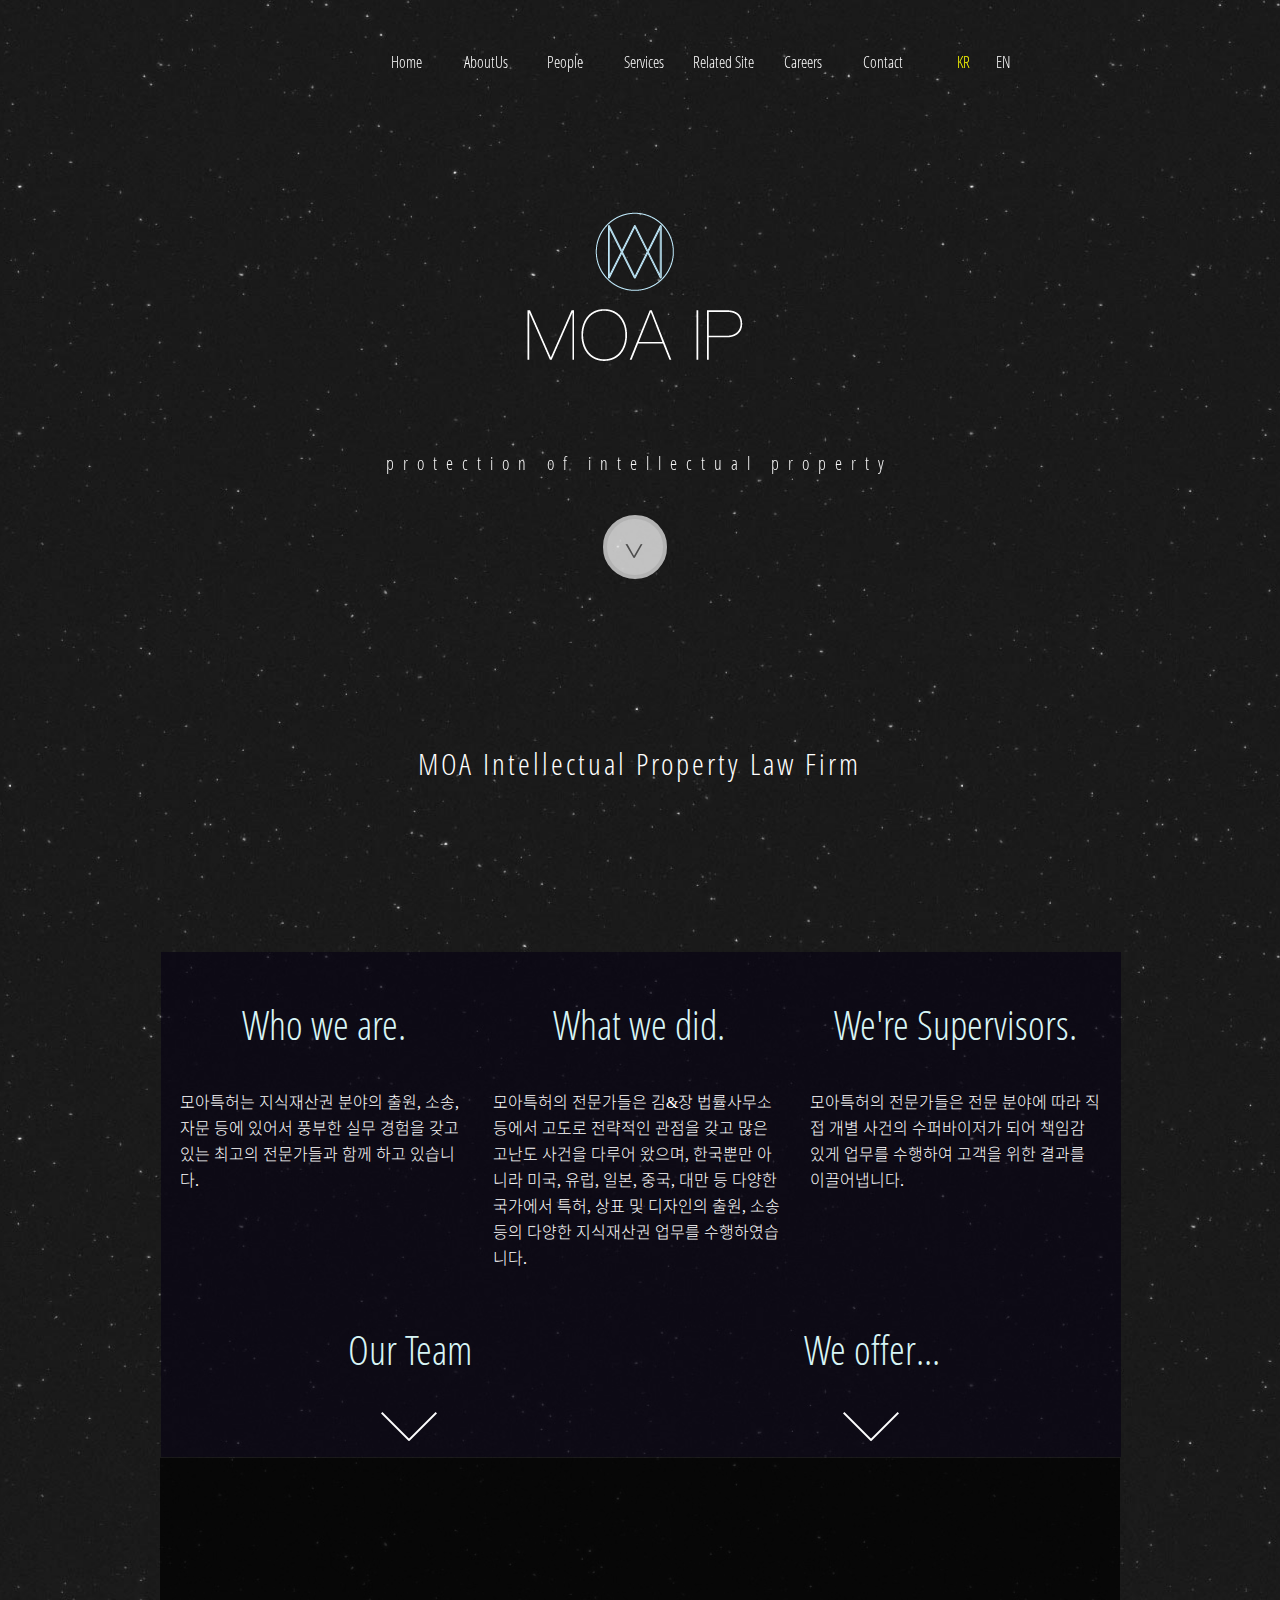
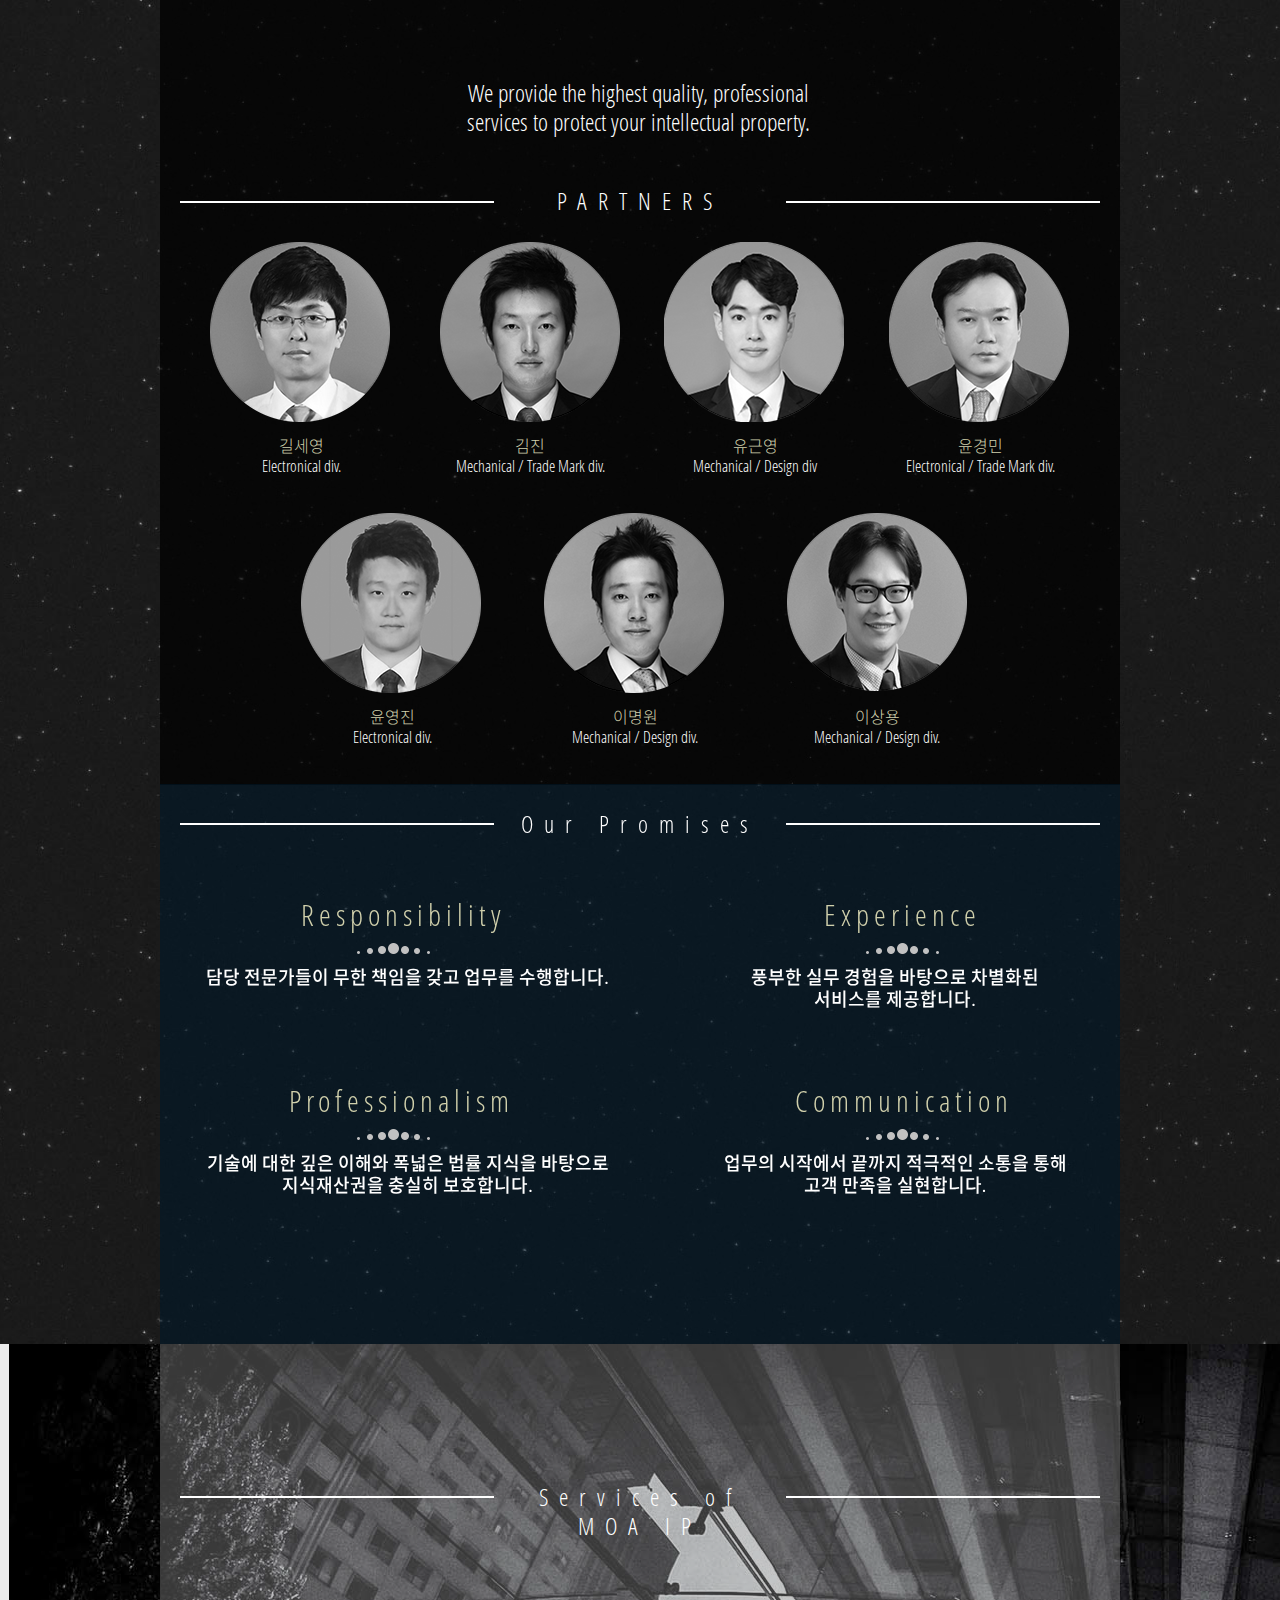
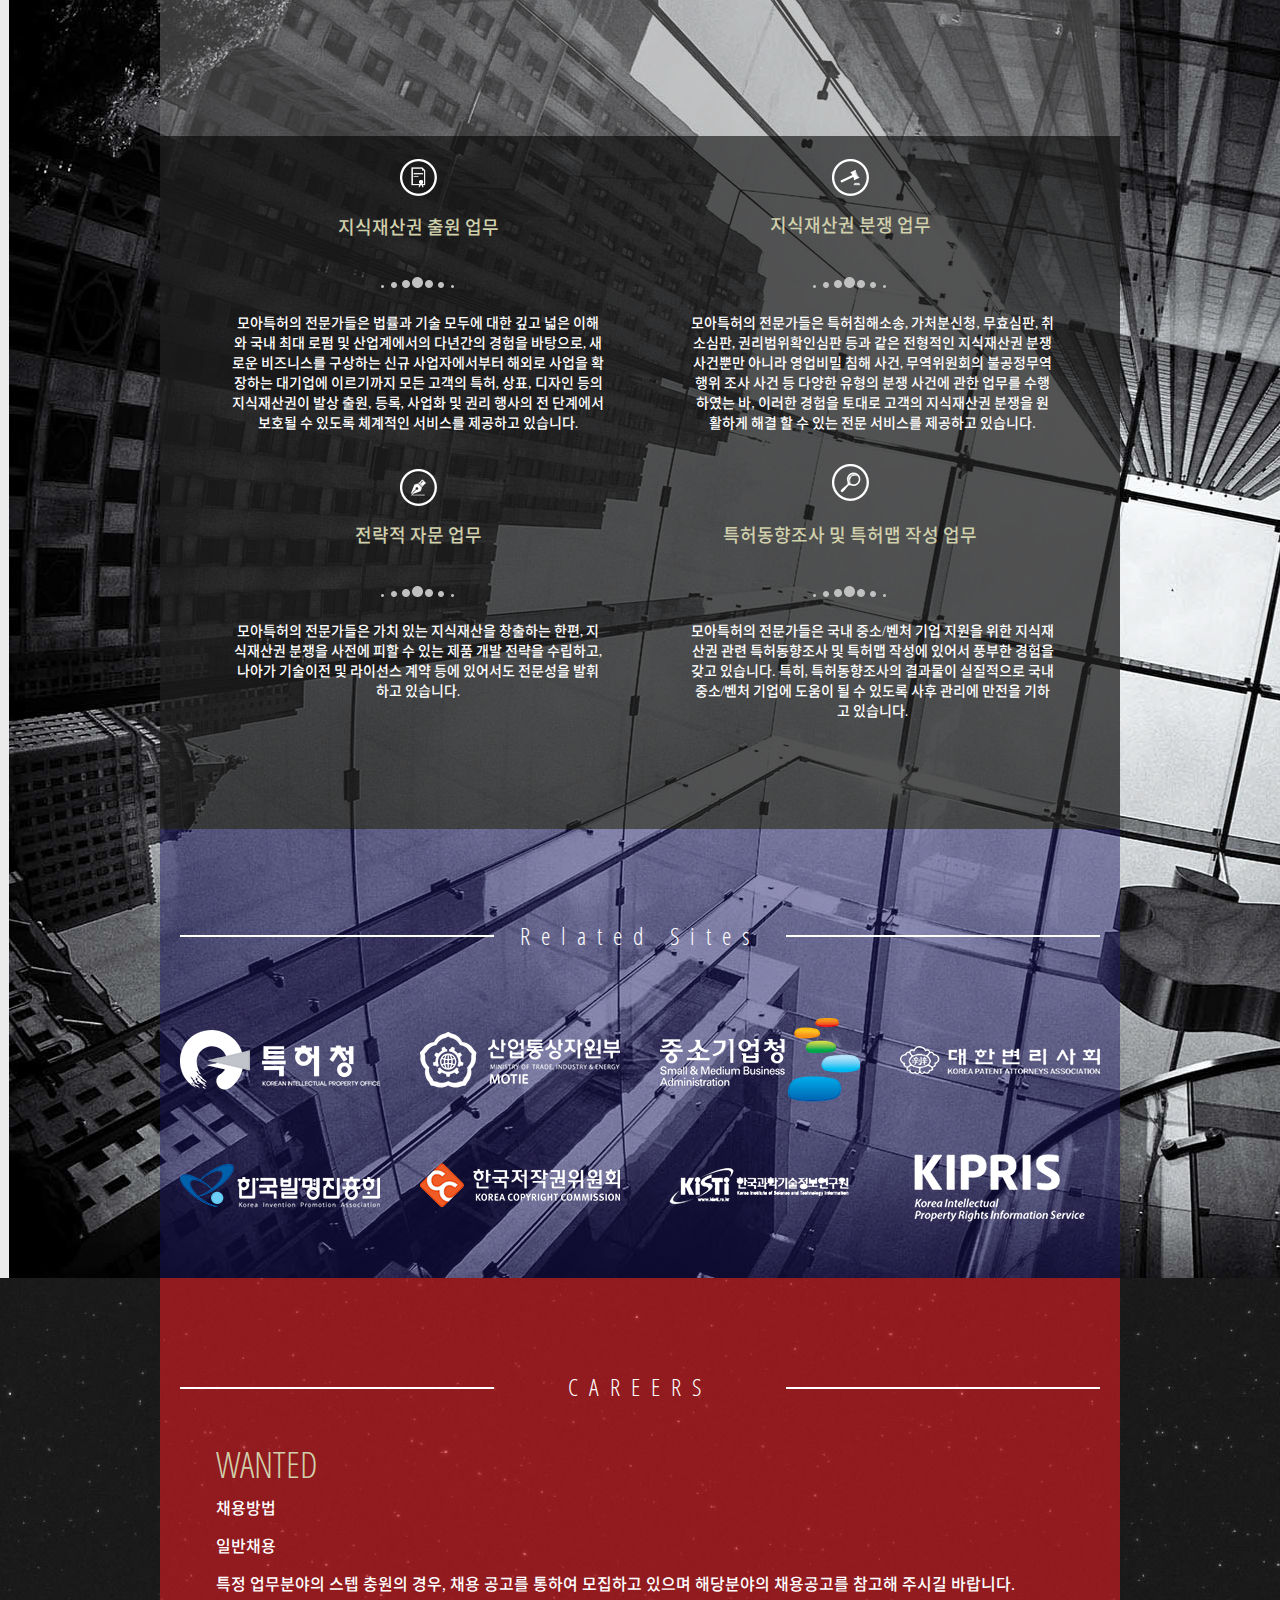
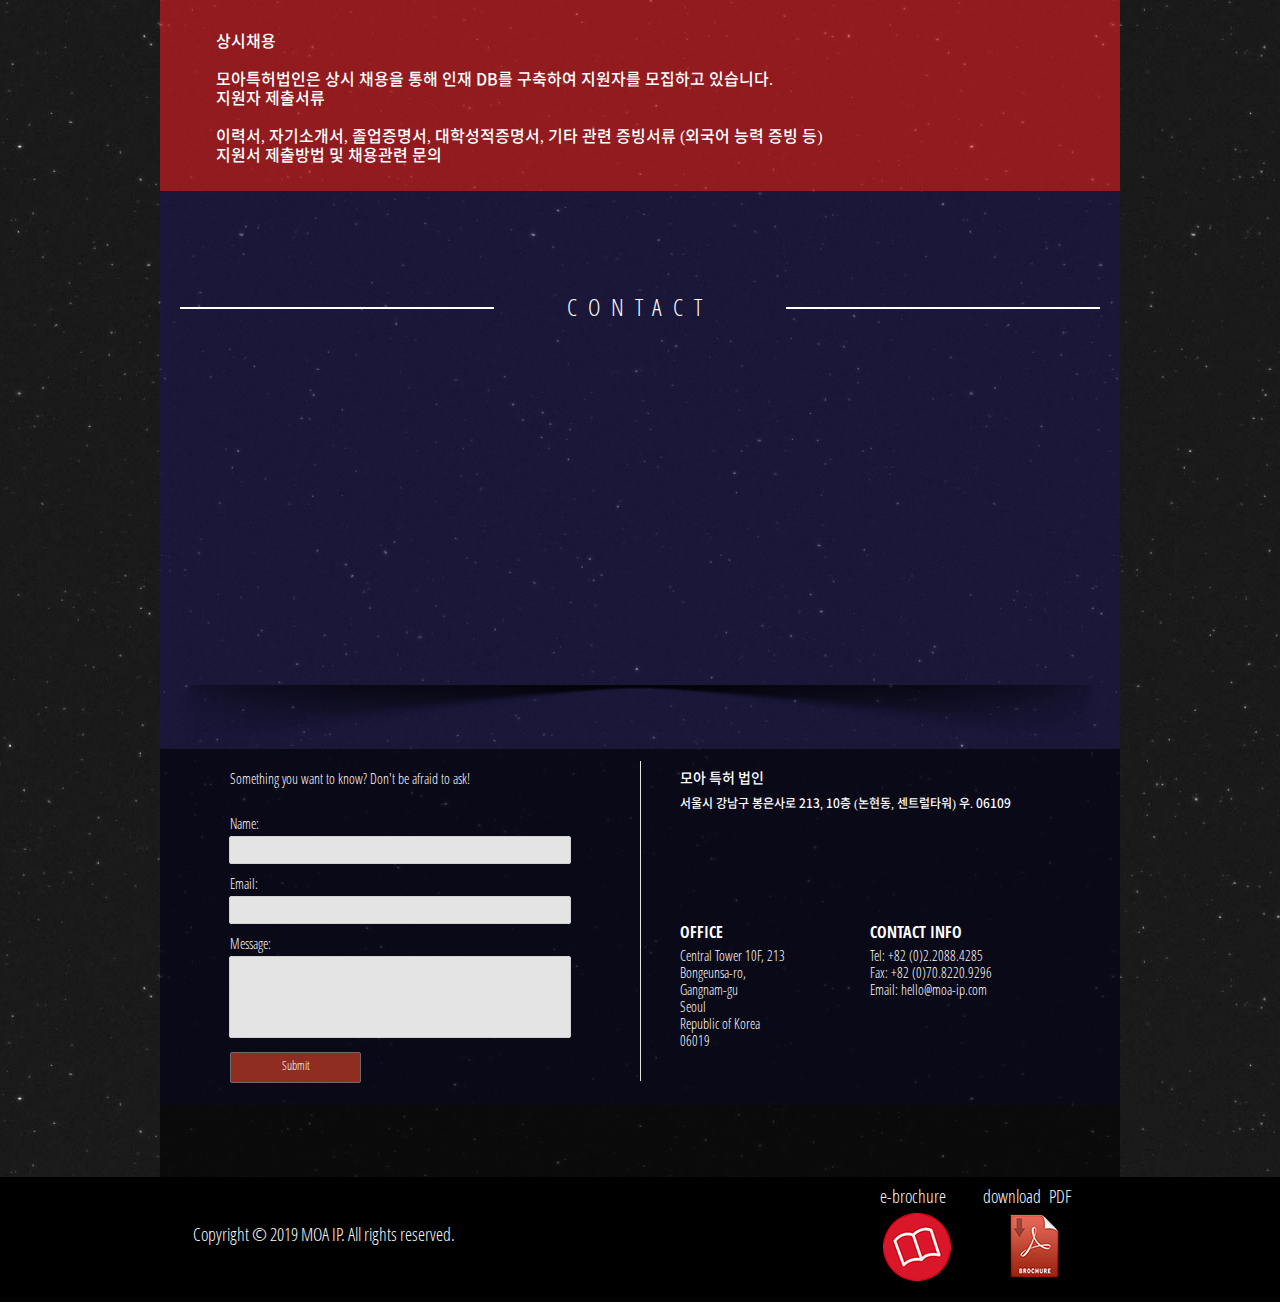
==== commit b2f413ec: "english page" ====
--- a/index.html
+++ b/index.html
@@ -1,915 +1,1856 @@
 <!DOCTYPE html>
 <html class="nojs html css_verticalspacer" lang="en-US">
- <head>
 
-  <meta http-equiv="Content-type" content="text/html;charset=UTF-8"/>
-  <meta name="generator" content="2018.0.0.379"/>
-  
+<head>
+
+  <meta http-equiv="Content-type" content="text/html;charset=UTF-8" />
+  <meta name="generator" content="2018.0.0.379" />
+  <meta name="viewport" content="width=device-width, initial-scale=1, maximum-scale=1">
+  <meta name="keywords" content="intellectual property, moa-ip, company">
+  <meta name="description" content="모아특허는 지식재산권 분야의 출원, 소송,자문 등에 있어서 풍부한 실무 경험을 갖고있는 최고의 전문가들과 함께 하고 있습니다." />
+  <meta property="og:type" content="website" />
+  <meta property="og:title" content="모아특허법인">
+  <meta property="og:url" content="https://moa-ip.com/">
+  <meta property="og:site_name" content="MOA-IP">
+  <meta property="og:description" content="모아특허는 지식재산권 분야의 출원, 소송,자문 등에 있어서 풍부한 실무 경험을 갖고있는 최고의 전문가들과 함께 하고 있습니다." />
+  <meta property="og:image" content="https://moa-ip.com/images/street1.jpg">
+  <meta property="og:image:width" content="1900">
+  <meta property="og:image:height" content="1236">
+  <meta property="og:updated_time" content="2018-07-24T00:28:42.000Z">
+  <meta property="fb:app_id" content="1168215966664843">
+  <meta name="twitter:card" content="summary">
+  <meta name="twitter:title" content="모아특허법인">
+  <meta name="twitter:description" content="모아특허는 지식재산권 분야의 출원, 소송,자문 등에 있어서 풍부한 실무 경험을 갖고있는 최고의 전문가들과 함께 하고 있습니다." />
+  <meta name="twitter:image" content="https://moa-ip.com/images/street1.jpg">
+  <meta name="twitter:creator" content="@eunchurn">
+
   <script type="text/javascript">
-   // Update the 'nojs'/'js' class on the html node
-document.documentElement.className = document.documentElement.className.replace(/\bnojs\b/g, 'js');
+    // Update the 'nojs'/'js' class on the html node
+    document.documentElement.className = document.documentElement.className.replace(/\bnojs\b/g, 'js');
 
-// Check that all required assets are uploaded and up-to-date
-if(typeof Muse == "undefined") window.Muse = {}; window.Muse.assets = {"required":["museutils.js", "museconfig.js", "webpro.js", "jquery.watch.js", "jquery.musepolyfill.bgsize.js", "musewpslideshow.js", "jquery.museoverlay.js", "touchswipe.js", "jquery.musemenu.js", "jquery.scrolleffects.js", "require.js", "index.css"], "outOfDate":[]};
-</script>
-  
-  <link rel="shortcut icon" href="images/favicon.ico?crc=432257050"/>
+    // Check that all required assets are uploaded and up-to-date
+    if (typeof Muse == "undefined") window.Muse = {};
+    window.Muse.assets = {
+      "required": ["museutils.js", "museconfig.js", "webpro.js", "jquery.watch.js", "jquery.musepolyfill.bgsize.js",
+        "musewpslideshow.js", "jquery.museoverlay.js", "touchswipe.js", "jquery.musemenu.js",
+        "jquery.scrolleffects.js", "require.js", "index.css"
+      ],
+      "outOfDate": []
+    };
+  </script>
+
+  <link rel="shortcut icon" href="images/favicon.ico?crc=432257050" />
   <title>MOA-IP</title>
   <!-- CSS -->
-  <link rel="stylesheet" type="text/css" href="css/site_global.css?crc=298616216"/>
-  <link rel="stylesheet" type="text/css" href="css/master_a-master.css?crc=4011643717"/>
-  <link rel="stylesheet" type="text/css" href="css/index.css?crc=3985649443" id="pagesheet"/>
+  <link rel="stylesheet" type="text/css" href="css/site_global.css?crc=298616216" />
+  <link rel="stylesheet" type="text/css" href="css/master_a-master.css?crc=4011643717" />
+  <link rel="stylesheet" type="text/css" href="css/index.css" id="pagesheet" />
   <!-- Other scripts -->
   <script type="text/javascript">
-   var __adobewebfontsappname__ = "muse";
-</script>
+    var __adobewebfontsappname__ = "muse";
+  </script>
   <!-- JS includes -->
   <script src="https://webfonts.creativecloud.com/open-sans:n3:default.js" type="text/javascript"></script>
   <!--[if lt IE 9]>
   <script src="scripts/html5shiv.js?crc=4241844378" type="text/javascript"></script>
   <![endif]-->
-    <!--/*
+  <!--/*
 
 */
 -->
- </head>
- <body>
+</head>
 
-  <div class="clearfix" id="page"><!-- group -->
-   <div class="clearfix grpelem" id="pu1180"><!-- group -->
-    <div class="browser_width grpelem" id="u1180-bw">
-     <div id="u1180"><!-- column -->
-      <div class="clearfix" id="u1180_align_to_page">
-       <div class="position_content" id="u1180_position_content">
-        <a class="anchor_item colelem" id="top"></a>
-        <div class="clip_frame colelem" id="u1055"><!-- image -->
-         <img class="block" id="u1055_img" src="images/logotitle.png?crc=292591135" alt="" width="216" height="149"/>
+<body>
+
+  <div class="clearfix" id="page">
+    <!-- group -->
+    <div class="clearfix grpelem" id="pu1180">
+      <!-- group -->
+      <div class="browser_width grpelem" id="u1180-bw">
+        <div id="u1180">
+          <!-- column -->
+          <div class="clearfix" id="u1180_align_to_page">
+            <div class="position_content" id="u1180_position_content">
+              <a class="anchor_item colelem" id="top"></a>
+              <div class="clip_frame colelem" id="u1055">
+                <!-- image -->
+                <img class="block" id="u1055_img" src="images/logotitle.png?crc=292591135" alt="" width="216" height="149" />
+              </div>
+              <a class="anchor_item colelem" id="aboutus"></a>
+              <div class="clearfix colelem" id="u1000-4">
+                <!-- content -->
+                <p>MOA Intellectual Property Law Firm</p>
+              </div>
+              <div class="clip_frame ose_pre_init colelem" id="u1004">
+                <!-- image -->
+                <img class="block" id="u1004_img" src="images/particle_wrap.png?crc=4210178708" alt="" width="78"
+                  height="78" />
+              </div>
+              <div class="clearfix colelem" id="pu344">
+                <!-- group -->
+                <div class="grpelem" id="u344">
+                  <!-- simple frame -->
+                </div>
+                <div class="clearfix grpelem" id="u1075-4">
+                  <!-- content -->
+                  <p>We offer...</p>
+                </div>
+                <div class="clearfix grpelem" id="u1062-4">
+                  <!-- content -->
+                  <p>Our Team</p>
+                </div>
+                <div class="clearfix grpelem" id="u983-4">
+                  <!-- content -->
+                  <p>모아특허는 지식재산권 분야의 출원, 소송,자문 등에 있어서 풍부한 실무 경험을 갖고있는 최고의 전문가들과 함께 하고 있습니다.</p>
+                </div>
+                <div class="clearfix grpelem" id="u987-5">
+                  <!-- content -->
+                  <p>모아특허의 전문가들은 김&amp;장 법률사무소 등에서 고도로 전략적인 관점을 갖고 많은 고난도 사건을 다루어 왔으며, 한국뿐만 아니라 미국, 유럽, 일본, 중국, 대만 등
+                    다양한 국가에서 특허, 상표 및 디자인의 출원, 소송 등의 다양한 지식재산권 업무를 수행하였습니다.</p>
+                  <p>&nbsp;</p>
+                </div>
+                <div class="clearfix grpelem" id="u989-5">
+                  <!-- content -->
+                  <p>모아특허의 전문가들은 전문 분야에 따라 직접 개별 사건의 수퍼바이저가 되어 책임감 있게 업무를 수행하여 고객을 위한 결과를 이끌어냅니다.</p>
+                  <p>&nbsp;</p>
+                </div>
+                <div class="clearfix grpelem" id="u985-4">
+                  <!-- content -->
+                  <p>Who we are.</p>
+                </div>
+                <div class="clearfix grpelem" id="u986-4">
+                  <!-- content -->
+                  <p>What we did.</p>
+                </div>
+                <div class="clearfix grpelem" id="u988-4">
+                  <!-- content -->
+                  <p>We're Supervisors.</p>
+                </div>
+              </div>
+              <div class="clearfix colelem" id="pu583">
+                <!-- group -->
+                <div class="grpelem" id="u583">
+                  <!-- simple frame -->
+                </div>
+                <div class="clearfix grpelem" id="u1115-24">
+                  <!-- content -->
+                  <p>채용방법</p>
+                  <p>&nbsp;</p>
+                  <p>일반채용</p>
+                  <p>&nbsp;</p>
+                  <p>특정 업무분야의 스텝 충원의 경우, 채용 공고를 통하여 모집하고 있으며 해당분야의 채용공고를 참고해 주시길 바랍니다.</p>
+                  <p>&nbsp;</p>
+                  <p>&nbsp;</p>
+                  <p>상시채용</p>
+                  <p>&nbsp;</p>
+                  <p>모아특허법인은 상시 채용을 통해 인재 DB를 구축하여 지원자를 모집하고 있습니다.</p>
+                  <p>지원자 제출서류</p>
+                  <p>&nbsp;</p>
+                  <p>이력서, 자기소개서, 졸업증명서, 대학성적증명서, 기타 관련 증빙서류 (외국어 능력 증빙 등)</p>
+                  <p>지원서 제출방법 및 채용관련 문의</p>
+                </div>
+                <div class="clearfix grpelem" id="u1118-4">
+                  <!-- content -->
+                  <p>WANTED</p>
+                </div>
+                <div class="clearfix grpelem" id="u1176-4">
+                  <!-- content -->
+                  <p>CAREERS</p>
+                </div>
+                <div class="grpelem" id="u1175">
+                  <!-- simple frame -->
+                </div>
+                <div class="grpelem" id="u1177">
+                  <!-- simple frame -->
+                </div>
+                <a class="anchor_item grpelem" id="careers"></a>
+              </div>
+              <div class="clearfix colelem" id="pu584">
+                <!-- group -->
+                <div class="grpelem" id="u584">
+                  <!-- simple frame -->
+                </div>
+                <div class="grpelem" id="u1196">
+                  <!-- simple frame -->
+                </div>
+                <div class="clip_frame grpelem" id="u623">
+                  <!-- image -->
+                  <img class="block" id="u623_img" src="images/slider_shadow.png?crc=26595705" alt="" width="919"
+                    height="64" />
+                </div>
+                <div class="clearfix grpelem" id="u625-4">
+                  <!-- content -->
+                  <p>모아 특허 법인</p>
+                </div>
+                <div class="clearfix grpelem" id="u626-7">
+                  <!-- content -->
+                  <p>서울시 강남구 봉은사로 213, 10층 (논현동, 센트럴타워) 우. 06109</p>
+                  <p>&nbsp;</p>
+                  <p>&nbsp;</p>
+                </div>
+                <form class="form-grp clearfix grpelem" id="widgetu627" method="post" enctype="multipart/form-data"
+                  onSubmit="alert('Muse 미리 보기에서는 이 양식을 제출할 수 없습니다. 양식 제출 기능을 테스트하려면 \'FTP 호스트에 업로드\'를 사용하여 사이트를 업로드하거나 Adobe Business Catalyst에 게시하십시오.'); return false;">
+                  <!-- none box -->
+                  <div class="fld-grp clearfix grpelem" id="widgetu638" data-required="true">
+                    <!-- none box -->
+                    <label class="fld-label actAsDiv clearfix grpelem" id="u640-4" for="widgetu638_input">
+                      <!-- content --><span class="actAsPara">Name:</span></label>
+                    <span class="fld-input NoWrap actAsDiv rounded-corners clearfix grpelem" id="u639-3">
+                      <!-- content --><input class="wrapped-input" type="text" spellcheck="false" id="widgetu638_input"
+                        name="custom_U638" tabindex="1" /></span>
+                  </div>
+                  <div class="fld-grp clearfix grpelem" id="widgetu628" data-required="true" data-type="email">
+                    <!-- none box -->
+                    <label class="fld-label actAsDiv clearfix grpelem" id="u629-4" for="widgetu628_input">
+                      <!-- content --><span class="actAsPara">Email:</span></label>
+                    <span class="fld-input NoWrap actAsDiv rounded-corners clearfix grpelem" id="u631-3">
+                      <!-- content --><input class="wrapped-input" type="email" spellcheck="false" id="widgetu628_input"
+                        name="Email" tabindex="2" /></span>
+                  </div>
+                  <div class="clearfix grpelem" id="u642-4">
+                    <!-- content -->
+                    <p>Submitting Form...</p>
+                  </div>
+                  <div class="clearfix grpelem" id="u643-4">
+                    <!-- content -->
+                    <p>The server encountered an error.</p>
+                  </div>
+                  <div class="clearfix grpelem" id="u637-4">
+                    <!-- content -->
+                    <p>Form received.</p>
+                  </div>
+                  <button class="submit-btn NoWrap rounded-corners clearfix grpelem" id="u636-4" type="submit" value="Submit"
+                    tabindex="4">
+                    <!-- content -->
+                    <div style="margin-top:-11px;height:11px;">
+                      <p>Submit</p>
+                    </div>
+                  </button>
+                  <div class="fld-grp clearfix grpelem" id="widgetu632" data-required="false">
+                    <!-- none box -->
+                    <label class="fld-label actAsDiv clearfix grpelem" id="u634-4" for="widgetu632_input">
+                      <!-- content --><span class="actAsPara">Message:</span></label>
+                    <span class="fld-textarea actAsDiv rounded-corners clearfix grpelem" id="u635-3">
+                      <!-- content --><textarea class="wrapped-input" id="widgetu632_input" name="custom_U632" tabindex="3"></textarea></span>
+                  </div>
+                </form>
+                <div class="clearfix grpelem" id="u644-4">
+                  <!-- content -->
+                  <p>Something you want to know? Don't be afraid to ask!</p>
+                </div>
+                <div class="clearfix grpelem" id="u645-4">
+                  <!-- content -->
+                  <p>OFFICE</p>
+                </div>
+                <div class="clearfix grpelem" id="u646-4">
+                  <!-- content -->
+                  <p>CONTACT INFO</p>
+                </div>
+                <div class="clearfix grpelem" id="u647-12">
+                  <!-- content -->
+                  <p>Central Tower 10F, 213</p>
+                  <p>Bongeunsa-ro, Gangnam-gu</p>
+                  <p>Seoul</p>
+                  <p>Republic of Korea</p>
+                  <p>06019</p>
+                </div>
+                <div class="clearfix grpelem" id="u648-8">
+                  <!-- content -->
+                  <p>Tel: +82 (0)2.2088.4285</p>
+                  <p>Fax: +82 (0)70.8220.9296</p>
+                  <p>Email: hello@moa-ip.com</p>
+                </div>
+                <div class="clearfix grpelem" id="u1194-4">
+                  <!-- content -->
+                  <p>CONTACT</p>
+                </div>
+                <div class="grpelem" id="u1193">
+                  <!-- simple frame -->
+                </div>
+                <div class="grpelem" id="u1195">
+                  <!-- simple frame -->
+                </div>
+                <a class="anchor_item grpelem" id="contact"></a>
+                <div class="size_fixed grpelem" id="u2359">
+                  <!-- custom html -->
+
+                  <iframe src="https://www.google.com/maps/embed?pb=!1m18!1m12!1m3!1d758.192634308012!2d127.03484466277531!3d37.50793507144013!2m3!1f0!2f0!3f0!3m2!1i1024!2i768!4f13.1!3m3!1m2!1s0x357ca3f9efe47f89%3A0x3167fb1e8319b5a2!2z7ISc7Jq47Yq567OE7IucIOqwleuCqOq1rCDrhbztmIQy64-ZIOu0ieydgOyCrOuhnCAyMTM!5e0!3m2!1sko!2skr!4v1547476255106" width="920" height="325" frameborder="0" style="border:0" allowfullscreen></iframe>
+
+                </div>
+              </div>
+            </div>
+          </div>
         </div>
-        <a class="anchor_item colelem" id="aboutus"></a>
-        <div class="clearfix colelem" id="u1000-4"><!-- content -->
-         <p>MOA Intellectual Property Law Firm</p>
+      </div>
+      <div class="browser_width grpelem" id="u388-bw">
+        <div id="u388">
+          <!-- column -->
+          <div class="clearfix" id="u388_align_to_page">
+            <div class="position_content" id="u388_position_content">
+              <div class="clearfix colelem" id="pu1104">
+                <!-- group -->
+                <div class="grpelem" id="u1104">
+                  <!-- simple frame -->
+                </div>
+                <div class="grpelem" id="u1179">
+                  <!-- simple frame -->
+                </div>
+                <div class="H3---gray clearfix grpelem" id="u391-4">
+                  <!-- content -->
+                  <h3>지식재산권 출원 업무</h3>
+                </div>
+                <div class="H3---gray clearfix grpelem" id="u395-4">
+                  <!-- content -->
+                  <h3>지식재산권 분쟁 업무</h3>
+                </div>
+                <div class="H3---gray clearfix grpelem" id="u396-4">
+                  <!-- content -->
+                  <h3>전략적 자문 업무</h3>
+                </div>
+                <div class="H3---gray clearfix grpelem" id="u3148-4">
+                  <!-- content -->
+                  <h3>특허동향조사 및 특허맵 작성 업무</h3>
+                </div>
+                <div class="clip_frame grpelem" id="u401">
+                  <!-- image -->
+                  <img class="block" id="u401_img" src="images/elipses.png?crc=170131567" alt="" width="73" height="11" />
+                </div>
+                <div class="clip_frame grpelem" id="u409">
+                  <!-- image -->
+                  <img class="block" id="u409_img" src="images/elipses.png?crc=170131567" alt="" width="73" height="11" />
+                </div>
+                <div class="clip_frame grpelem" id="u411">
+                  <!-- image -->
+                  <img class="block" id="u411_img" src="images/elipses.png?crc=170131567" alt="" width="73" height="11" />
+                </div>
+                <div class="clip_frame grpelem" id="u3151">
+                  <!-- image -->
+                  <img class="block" id="u3151_img" src="images/elipses.png?crc=170131567" alt="" width="73" height="11" />
+                </div>
+                <div class="bodytext---gray clearfix grpelem" id="u413-4">
+                  <!-- content -->
+                  <p>모아특허의 전문가들은 법률과 기술 모두에 대한 깊고 넓은 이해와 국내 최대 로펌 및 산업계에서의 다년간의 경험을 바탕으로, 새로운 비즈니스를 구상하는 신규 사업자에서부터 해외로
+                    사업을 확장하는 대기업에 이르기까지 모든 고객의 특허, 상표, 디자인 등의 지식재산권이 발상 출원, 등록, 사업화 및 권리 행사의 전 단계에서 보호될 수 있도록 체계적인 서비스를
+                    제공하고 있습니다.</p>
+                </div>
+                <div class="bodytext---gray clearfix grpelem" id="u418-4">
+                  <!-- content -->
+                  <p>모아특허의 전문가들은 특허침해소송, 가처분신청, 무효심판, 취소심판, 권리범위확인심판 등과 같은 전형적인 지식재산권 분쟁 사건뿐만 아니라 영업비밀 침해 사건, 무역위원회의
+                    불공정무역행위 조사 사건 등 다양한 유형의 분쟁 사건에 관한 업무를 수행하였는 바, 이러한 경험을 토대로 고객의 지식재산권 분쟁을 원활하게 해결 할 수 있는 전문 서비스를
+                    제공하고 있습니다.</p>
+                </div>
+                <div class="bodytext---gray clearfix grpelem" id="u419-4">
+                  <!-- content -->
+                  <p>모아특허의 전문가들은 가치 있는 지식재산을 창출하는 한편, 지식재산권 분쟁을 사전에 피할 수 있는 제품 개발 전략을 수립하고, 나아가 기술이전 및 라이선스 계약 등에 있어서도
+                    전문성을 발휘하고 있습니다.</p>
+                </div>
+                <div class="bodytext---gray clearfix grpelem" id="u3158-4">
+                  <!-- content -->
+                  <p>모아특허의 전문가들은 국내 중소/벤처 기업 지원을 위한 지식재산권 관련 특허동향조사 및 특허맵 작성에 있어서 풍부한 경험을 갖고 있습니다. 특히, 특허동향조사의 결과물이
+                    실질적으로 국내 중소/벤처 기업에 도움이 될 수 있도록 사후 관리에 만전을 기하고 있습니다.</p>
+                </div>
+                <a class="anchor_item grpelem" id="services"></a>
+                <div class="clearfix grpelem" id="u1119-4">
+                  <!-- content -->
+                  <p>Services of MOA IP</p>
+                </div>
+                <div class="grpelem" id="u1120">
+                  <!-- simple frame -->
+                </div>
+                <div class="grpelem" id="u1121">
+                  <!-- simple frame -->
+                </div>
+                <div class="clip_frame ose_pre_init grpelem" id="u1122">
+                  <!-- image -->
+                  <img class="block" id="u1122_img" src="images/part_o.png?crc=128920965" alt="" width="78" height="78" />
+                </div>
+                <div class="clip_frame grpelem" id="u3456">
+                  <!-- image -->
+                  <img class="block" id="u3456_img" src="images/service1.png?crc=4019796959" data-hidpi-src="images/service1_2x.png?crc=4019796959"
+                    alt="" width="37" height="37" />
+                </div>
+                <div class="clip_frame grpelem" id="u3466">
+                  <!-- image -->
+                  <img class="block" id="u3466_img" src="images/service2.png?crc=305716775" data-hidpi-src="images/service2_2x.png?crc=4064107184"
+                    alt="" width="37" height="37" />
+                </div>
+                <div class="clip_frame grpelem" id="u3476">
+                  <!-- image -->
+                  <img class="block" id="u3476_img" src="images/service3.png?crc=3797476193" data-hidpi-src="images/service3_2x.png?crc=7273687"
+                    alt="" width="37" height="37" />
+                </div>
+                <div class="clip_frame grpelem" id="u3486">
+                  <!-- image -->
+                  <img class="block" id="u3486_img" src="images/service4.png?crc=3858770301" data-hidpi-src="images/service4_2x.png?crc=4158988106"
+                    alt="" width="37" height="37" />
+                </div>
+              </div>
+              <div class="clearfix colelem" id="pu582">
+                <!-- group -->
+                <div class="grpelem" id="u582">
+                  <!-- simple frame -->
+                </div>
+                <div class="clearfix grpelem" id="u1131-4">
+                  <!-- content -->
+                  <p>Related Sites</p>
+                </div>
+                <div class="grpelem" id="u1132">
+                  <!-- simple frame -->
+                </div>
+                <div class="grpelem" id="u1133">
+                  <!-- simple frame -->
+                </div>
+                <a class="anchor_item grpelem" id="links"></a>
+                <div class="clip_frame grpelem" id="u1779">
+                  <!-- image -->
+                  <img class="block" id="u1779_img" src="images/%ed%95%9c%ea%b5%ad%ec%a0%80%ec%9e%91%ea%b6%8c%ec%9c%84%ec%9b%90%ed%9a%8c.png?crc=133448163"
+                    data-hidpi-src="images/%ed%95%9c%ea%b5%ad%ec%a0%80%ec%9e%91%ea%b6%8c%ec%9c%84%ec%9b%90%ed%9a%8c_2x.png?crc=235862398"
+                    alt="" width="200" height="100" />
+                </div>
+                <div class="clip_frame grpelem" id="u1785">
+                  <!-- image -->
+                  <img class="block" id="u1785_img" src="images/kisti.png?crc=3765395149" data-hidpi-src="images/kisti_2x.png?crc=3967168117"
+                    alt="" width="200" height="100" />
+                </div>
+                <div class="clip_frame grpelem" id="u1790">
+                  <!-- image -->
+                  <img class="block" id="u1790_img" src="images/kipris.png?crc=4195209499" data-hidpi-src="images/kipris_2x.png?crc=494497027"
+                    alt="" width="200" height="100" />
+                </div>
+                <div class="clip_frame grpelem" id="u1795">
+                  <!-- image -->
+                  <img class="block" id="u1795_img" src="images/%ed%95%9c%ea%b5%ad%eb%b0%9c%eb%aa%85%ec%a7%84%ed%9d%a5%ed%9a%8c.png?crc=444998889"
+                    data-hidpi-src="images/%ed%95%9c%ea%b5%ad%eb%b0%9c%eb%aa%85%ec%a7%84%ed%9d%a5%ed%9a%8c_2x.png?crc=3919789706"
+                    alt="" width="200" height="100" />
+                </div>
+                <a class="nonblock nontext clip_frame grpelem" id="u1800" href="http://www.kpaa.or.kr/" target="_blank">
+                  <!-- image --><img class="block" id="u1800_img" src="images/%eb%8c%80%ed%95%9c%eb%b3%80%eb%a6%ac%ec%82%ac%ed%9a%8c.png?crc=500850141"
+                    data-hidpi-src="images/%eb%8c%80%ed%95%9c%eb%b3%80%eb%a6%ac%ec%82%ac%ed%9a%8c_2x.png?crc=3911054607"
+                    alt="" width="200" height="100" /></a>
+                <a class="nonblock nontext clip_frame grpelem" id="u1805" href="http://www.smba.go.kr/" target="_blank">
+                  <!-- image --><img class="block" id="u1805_img" src="images/%ec%a4%91%ec%86%8c%ea%b8%b0%ec%97%85%ec%b2%ad.png?crc=3931147642"
+                    data-hidpi-src="images/%ec%a4%91%ec%86%8c%ea%b8%b0%ec%97%85%ec%b2%ad_2x.png?crc=4199874738" alt=""
+                    width="200" height="100" /></a>
+                <a class="nonblock nontext clip_frame grpelem" id="u1810" href="http://www.motie.go.kr/" target="_blank">
+                  <!-- image --><img class="block" id="u1810_img" src="images/%ec%82%b0%ec%97%85%ed%86%b5%ec%83%81%ec%9e%90%ec%9b%90%eb%b6%80.png?crc=90980949"
+                    data-hidpi-src="images/%ec%82%b0%ec%97%85%ed%86%b5%ec%83%81%ec%9e%90%ec%9b%90%eb%b6%80_2x.png?crc=4287027245"
+                    alt="" width="200" height="100" /></a>
+                <a class="nonblock nontext clip_frame grpelem" id="u1815" href="http://www.kipo.go.kr/" target="_blank">
+                  <!-- image --><img class="block" id="u1815_img" src="images/%ed%8a%b9%ed%97%88%ec%b2%ad.png?crc=3995561989"
+                    data-hidpi-src="images/%ed%8a%b9%ed%97%88%ec%b2%ad_2x.png?crc=333973385" alt="" width="200" height="100" /></a>
+              </div>
+            </div>
+          </div>
         </div>
-        <div class="clip_frame ose_pre_init colelem" id="u1004"><!-- image -->
-         <img class="block" id="u1004_img" src="images/particle_wrap.png?crc=4210178708" alt="" width="78" height="78"/>
+      </div>
+      <div class="browser_width grpelem" id="u150-bw">
+        <div class="museBGSize" id="u150">
+          <!-- group -->
+          <div class="clearfix" id="u150_align_to_page">
+            <div class="grpelem" id="u998">
+              <!-- simple frame -->
+            </div>
+            <div class="clearfix grpelem" id="u977-4">
+              <!-- content -->
+              <p>PARTNERS</p>
+            </div>
+            <div class="grpelem" id="u978">
+              <!-- simple frame -->
+            </div>
+            <div class="grpelem" id="u981">
+              <!-- simple frame -->
+            </div>
+            <a class="anchor_item grpelem" id="people"></a>
+            <div class="clearfix grpelem" id="u1035-6">
+              <!-- content -->
+              <p>We provide the highest quality, professional</p>
+              <p>services to protect your intellectual property.</p>
+            </div>
+            <div class="clip_frame ose_pre_init grpelem" id="u1037">
+              <!-- image -->
+              <img class="block" id="u1037_img" src="images/part_o.png?crc=128920965" alt="" width="78" height="78" />
+            </div>
+            <div class="clearfix grpelem" id="u1091-6">
+              <!-- content -->
+              <p id="u1091-2">김진</p>
+              <p id="u1091-4">Mechanical / Trade Mark div.</p>
+            </div>
+            <div class="clearfix grpelem" id="u1093-8">
+              <!-- content -->
+              <p id="u1093-4">이명원</p>
+              <p id="u1093-6">Mechanical / Design div.</p>
+            </div>
+            <div class="clearfix grpelem" id="u2977-6">
+              <!-- content -->
+              <p id="u2977-2">길세영</p>
+              <p id="u2977-4">Electronical div.</p>
+            </div>
+            <div class="clearfix grpelem" id="u3131-6">
+              <!-- content -->
+              <p id="u3131-2">유근영</p>
+              <p id="u3131-4">Mechanical / Design div</p>
+            </div>
+            <div class="clearfix grpelem" id="u3727-6">
+              <!-- content -->
+              <p id="u3727-2">윤경민</p>
+              <p id="u3727-4">Electronical / Trade Mark div.</p>
+            </div>
+            <div class="clearfix grpelem" id="u3561-6">
+              <!-- content -->
+              <p id="u3561-2">윤영진</p>
+              <p id="u3561-4">Electronical div.</p>
+            </div>
+            <div class="clearfix grpelem" id="u1094-6">
+              <!-- content -->
+              <p id="u1094-2">이상용</p>
+              <p id="u1094-4">Mechanical / Design div.</p>
+            </div>
+            <div class="PamphletWidget clearfix widget_invisible grpelem" id="pamphletu2905" data-islightbox="true">
+              <!-- none box -->
+              <div class="ThumbGroup clearfix grpelem" id="u2922">
+                <!-- none box -->
+                <div class="popup_anchor" id="u2923popup">
+                  <div class="Thumb popup_element clearfix" id="u2923">
+                    <!-- group -->
+                    <div class="clip_frame grpelem" id="u2924">
+                      <!-- image -->
+                      <img class="block" id="u2924_img" src="images/%ea%b8%b8%ec%84%b8%ec%98%81_round_gray.png?crc=3861430198"
+                        alt="" width="180" height="180" />
+                    </div>
+                  </div>
+                </div>
+              </div>
+              <div class="popup_anchor" id="u2913popup" data-lightbox="true">
+                <div class="ContainerGroup rgba-background clearfix" id="u2913">
+                  <!-- stack box -->
+                  <div class="Container clearfix grpelem" id="u2914">
+                    <!-- column -->
+                    <div class="clearfix colelem" id="u2916-8">
+                      <!-- content -->
+                      <p><span id="u2916">​</span><span id="u2916-2"><span class="actAsInlineDiv normal_text" id="u2919">
+                            <!-- content --><span class="actAsDiv clip_frame excludeFromNormalFlow" id="u2920">
+                              <!-- image --><img id="u2920_img" src="images/%ea%b8%b8%ec%84%b8%ec%98%81_round.png?crc=482948581"
+                                alt="" width="210" height="210" /></span></span></span><span id="u2916-3">&nbsp;&nbsp;&nbsp;
+                        </span><span id="u2916-4"><span class="actAsInlineDiv normal_text" id="u2917">
+                            <!-- content --><span class="actAsDiv clearfix excludeFromNormalFlow" id="u2918-11">
+                              <!-- content --><span class="actAsPara" id="u2918-2">길 세 영</span><span class="actAsPara"
+                                id="u2918-4">전자&nbsp; 부문&nbsp; |&nbsp; 파트너 변리사</span><span class="actAsPara" id="u2918-5">&nbsp;</span><span
+                                class="actAsPara" id="u2918-7">T. 02-2088-4281</span><span class="actAsPara" id="u2918-9">E.
+                                sygil@moa-ip.com</span></span></span></span><span id="u2916-5"></span></p>
+                    </div>
+                    <div class="clearfix colelem" id="pu2915-16">
+                      <!-- group -->
+                      <div class="clearfix grpelem" id="u2915-16">
+                        <!-- content -->
+                        <p id="u2915-2">학력</p>
+                        <p id="u2915-4">서울대학교 전기공학부 (B.E., 2008)</p>
+                        <p id="u2915-5">&nbsp;</p>
+                        <p id="u2915-7">경력</p>
+                        <p id="u2915-9">특허법인 수 변리사 (2008~2014)</p>
+                        <p id="u2915-11">모아국제특허법률사무소 변리사 (2015~2016)</p>
+                        <p id="u2915-13">모아특허법인 변리사 (2016~)</p>
+                        <p id="u2915-14">&nbsp;</p>
+                      </div>
+                      <div class="clearfix grpelem" id="u3204-16">
+                        <!-- content -->
+                        <p id="u3204-2">자격</p>
+                        <p id="u3204-4">제44회 변리사시험 합격 (2007)</p>
+                        <p id="u3204-5">&nbsp;</p>
+                        <p id="u3204-7">활동</p>
+                        <p id="u3204-9">대한변리사회 정회원 (2010~)</p>
+                        <p id="u3204-11">재단법인 신홍합밸리 자문 변리사 (2015~)</p>
+                        <p id="u3204-13">스마트벤처창업학교 자문위원 (2015~)</p>
+                        <p id="u3204-14">&nbsp;</p>
+                      </div>
+                    </div>
+                    <div class="clearfix colelem" id="u3201-4">
+                      <!-- content -->
+                      <p>길세영 변리사는 모아특허법인에서 컴퓨터, 소프트웨어, 영상 처리, 네트워크, 모바일 기기, 의료기기, 비즈니스 모델&nbsp; 등의 다양한 분야에 관한 특허
+                        출원/심판/소송 업무를 담당하고 있습니다.&nbsp; 또한, 특허법인 수에서는 국내외 유수 고객을 대리하여 특허 출원/심판/소송 업무를 수행하였을 뿐만 아니라, 정부
+                        산하의 여러 공공기관과 협업하여 지식재산권에 기반한 분쟁예방컨설팅, 전략지원, 동향조사, 창업컨설팅 등의 다양한 업무를 수행하였습니다.</p>
+                    </div>
+                  </div>
+                </div>
+              </div>
+              <div class="popup_anchor" id="u2906popup">
+                <div class="PamphletCloseButton PamphletLightboxPart popup_element clearfix" id="u2906">
+                  <!-- group -->
+                  <div class="clearfix grpelem" id="u2907-5">
+                    <!-- content -->
+                    <p><span id="u2907">​</span><span class="actAsInlineDiv normal_text" id="u2908">
+                        <!-- content --><span class="actAsDiv clip_frame excludeFromNormalFlow" id="u2909">
+                          <!-- image --><img id="u2909_img" src="images/close.png?crc=4291745421" alt="" width="134"
+                            height="134" /></span></span></p>
+                  </div>
+                </div>
+              </div>
+            </div>
+            <div class="PamphletWidget clearfix widget_invisible grpelem" id="pamphletu794" data-islightbox="true">
+              <!-- none box -->
+              <div class="ThumbGroup clearfix grpelem" id="u813">
+                <!-- none box -->
+                <div class="popup_anchor" id="u814popup">
+                  <div class="Thumb popup_element clearfix" id="u814">
+                    <!-- group -->
+                    <div class="clip_frame grpelem" id="u815">
+                      <!-- image -->
+                      <img class="block" id="u815_img" src="images/%ea%b9%80%ec%a7%84_round_gray.png?crc=102497771" alt=""
+                        width="180" height="180" />
+                    </div>
+                  </div>
+                </div>
+              </div>
+              <div class="popup_anchor" id="u804popup" data-lightbox="true">
+                <div class="ContainerGroup rgba-background clearfix" id="u804">
+                  <!-- stack box -->
+                  <div class="Container clearfix grpelem" id="u805">
+                    <!-- column -->
+                    <div class="clearfix colelem" id="u806-8">
+                      <!-- content -->
+                      <p><span id="u806">​</span><span id="u806-2"><span class="actAsInlineDiv normal_text" id="u847">
+                            <!-- content --><span class="actAsDiv clip_frame clearfix excludeFromNormalFlow" id="u841">
+                              <!-- image --><img class="position_content" id="u841_img" src="images/%ea%b9%80%ec%a7%84_round.png?crc=444019352"
+                                alt="" width="210" height="210" /></span></span></span><span id="u806-3">&nbsp;&nbsp;&nbsp;
+                        </span><span id="u806-4"><span class="actAsInlineDiv normal_text" id="u807">
+                            <!-- content --><span class="actAsDiv clearfix excludeFromNormalFlow" id="u808-11">
+                              <!-- content --><span class="actAsPara" id="u808-2">김 진</span><span class="actAsPara" id="u808-4">기계·상표
+                                부문 | 파트너 변리사</span><span class="actAsPara" id="u808-5">&nbsp;</span><span class="actAsPara">T.
+                                02-2088-4282</span><span class="actAsPara">E. jkim@moa-ip.com</span></span></span></span><span
+                          id="u806-5"></span></p>
+                    </div>
+                    <div class="clearfix colelem" id="pu3207-21">
+                      <!-- group -->
+                      <div class="clearfix grpelem" id="u3207-21">
+                        <!-- content -->
+                        <p id="u3207-2">학력</p>
+                        <p id="u3207-4">서울대학교 기계항공공학부 (B.E., 2003)</p>
+                        <p id="u3207-6">한국방송통신대학교 법학과 (LL.B., 2015)</p>
+                        <p id="u3207-7">&nbsp;</p>
+                        <p id="u3207-9">경력</p>
+                        <p id="u3207-11">유미특허법인 변리사 (2009~2010)</p>
+                        <p id="u3207-13">팬코리아특허법인 변리사 (2010)</p>
+                        <p id="u3207-15">김&amp;장 법률사무소 변리사 (2011~2015)</p>
+                        <p id="u3207-17">모아국제특허법률사무소 변리사 (2015~2016)</p>
+                        <p id="u3207-19">모아특허법인 변리사 (2016~)</p>
+                      </div>
+                      <div class="clearfix grpelem" id="u3210-19">
+                        <!-- content -->
+                        <p id="u3210-2">자격</p>
+                        <p id="u3210-4">제45회 변리사시험 합격 (2008)</p>
+                        <p id="u3210-5">&nbsp;</p>
+                        <p id="u3210-7">활동</p>
+                        <p id="u3210-9">대한변리사회 정회원 (2011~)</p>
+                        <p id="u3210-11">한국신용평가원 기술전문가 (2015~)</p>
+                        <p id="u3210-13">신용보증기금 컨설턴트 (2016~)</p>
+                        <p id="u3210-15">발명진흥회 지식재산 경영인증 심사위원 (2016~)</p>
+                        <p id="u3210-16">&nbsp;</p>
+                        <p id="u3210-17">&nbsp;</p>
+                      </div>
+                    </div>
+                    <div class="clearfix colelem" id="u812-4">
+                      <!-- content -->
+                      <p>김진 변리사는 유미특허법인 및 팬코리아특허법인에서 국내 유수 기업, 대학, 연구원 등을 대리하여 특허 출원, 심판 및 소송의 업무를 수행하였습니다. 또한, 김&amp;장
+                        법률사무소에서는 글로벌 기업을 대리하여 특허 출원 등의 업무를 수행하였을 뿐만 아니라 다수의 특허 분쟁 업무에 직접 관여하였고, 영업비밀 유출 사건에서의 기술검토 업무 등
+                        지식재산권 보호를 위한 다양한 업무를 진행하였습니다.</p>
+                    </div>
+                  </div>
+                </div>
+              </div>
+              <div class="popup_anchor" id="u799popup">
+                <div class="PamphletCloseButton PamphletLightboxPart popup_element clearfix" id="u799">
+                  <!-- group -->
+                  <div class="clearfix grpelem" id="u800-5">
+                    <!-- content -->
+                    <p><span id="u800">​</span><span class="actAsInlineDiv normal_text" id="u801">
+                        <!-- content --><span class="actAsDiv clip_frame excludeFromNormalFlow" id="u802">
+                          <!-- image --><img id="u802_img" src="images/close.png?crc=4291745421" alt="" width="134"
+                            height="134" /></span></span><span></span></p>
+                  </div>
+                </div>
+              </div>
+            </div>
+            <div class="PamphletWidget clearfix widget_invisible grpelem" id="pamphletu3649" data-islightbox="true">
+              <!-- none box -->
+              <div class="ThumbGroup clearfix grpelem" id="u3657">
+                <!-- none box -->
+                <div class="popup_anchor" id="u3658popup">
+                  <div class="Thumb popup_element clearfix" id="u3658">
+                    <!-- group -->
+                    <div class="clip_frame grpelem" id="u3659">
+                      <!-- image -->
+                      <img class="block" id="u3659_img" src="images/%ec%9c%a4%ea%b2%bd%eb%af%bc_round_gray.png?crc=4025948446"
+                        alt="" width="180" height="180" />
+                    </div>
+                  </div>
+                </div>
+              </div>
+              <div class="popup_anchor" id="u3663popup" data-lightbox="true">
+                <div class="ContainerGroup rgba-background clearfix" id="u3663">
+                  <!-- stack box -->
+                  <div class="Container clearfix grpelem" id="u3664">
+                    <!-- column -->
+                    <div class="clearfix colelem" id="u3668-8">
+                      <!-- content -->
+                      <p><span id="u3668">​</span><span id="u3668-2"><span class="actAsInlineDiv normal_text" id="u3669">
+                            <!-- content --><span class="actAsDiv clip_frame excludeFromNormalFlow" id="u3670">
+                              <!-- image --><img id="u3670_img" src="images/%ec%9c%a4%ea%b2%bd%eb%af%bc_round.png?crc=3956559340"
+                                alt="" width="210" height="210" /></span></span></span><span id="u3668-3">&nbsp;&nbsp;&nbsp;
+                        </span><span id="u3668-4"><span class="actAsInlineDiv normal_text" id="u3672">
+                            <!-- content --><span class="actAsDiv clearfix excludeFromNormalFlow" id="u3673-11">
+                              <!-- content --><span class="actAsPara" id="u3673-2">윤 경 민</span><span class="actAsPara">전자·상표
+                                부문 | 파트너 변리사 (공동 대표)</span><span class="actAsPara">&nbsp;</span><span class="actAsPara">T.
+                                02-2088-4284</span><span class="actAsPara">E. kmyoon@moa-ip.com</span></span></span></span><span
+                          id="u3668-5"></span></p>
+                    </div>
+                    <div class="clearfix colelem" id="pu3667-18">
+                      <!-- group -->
+                      <div class="clearfix grpelem" id="u3667-18">
+                        <!-- content -->
+                        <p id="u3667-2">학력</p>
+                        <p id="u3667-4">서울대학교 전기공학부 (B.E., 2002)</p>
+                        <p id="u3667-5">&nbsp;</p>
+                        <p id="u3667-7">경력</p>
+                        <p id="u3667-9">남앤드남 국제특허법률사무소 변리사 (2002~2003)</p>
+                        <p id="u3667-11">김&amp;장 법률사무소 변리사 (2003~2006)</p>
+                        <p id="u3667-13">특허법인 수 변리사 (2006~2016)</p>
+                        <p id="u3667-15">모아특허법인 변리사 (2016~)</p>
+                        <p id="u3667-16">&nbsp;</p>
+                      </div>
+                      <div class="clearfix grpelem" id="u3665-17">
+                        <!-- content -->
+                        <p id="u3665-2">자격</p>
+                        <p id="u3665-4">제38회 변리사시험 합격 (2001)</p>
+                        <p id="u3665-5">&nbsp;</p>
+                        <p id="u3665-7">활동</p>
+                        <p id="u3665-9">대한변리사회 정회원 (2004~)</p>
+                        <p id="u3665-11">한국콘텐츠진흥원 자문위원 (2010~)</p>
+                        <p id="u3665-13">주식회사 퓨처플레이 비상근 이사(CIPO) (2014~)</p>
+                        <p id="u3665-14">&nbsp;</p>
+                        <p id="u3665-15">&nbsp;</p>
+                      </div>
+                    </div>
+                    <div class="clearfix colelem" id="u3666-13">
+                      <!-- content -->
+                      <p>윤경민 변리사는 모아특허법인에서 컴퓨터, 소프트웨어, 모바일 기기, 의료기기, 비즈니즈 모델 등에</p>
+                      <p>관한 특허 업무와 패션, 엔터테인먼트, 모바일/인터넷 서비스 등에 관한 상표 업무를 담당하고 있습</p>
+                      <p>니다. 김&amp;장 법률사무소 시절에는 주로 글로벌 기업들을 대리하여 특허출원, 특허소송, 영업비밀</p>
+                      <p>관련 소송 등의 업무를 수행했고, 특허법인 수 시절에는 주요 상장사/비상장사의 특허 업무를 처리</p>
+                      <p>하면서 고객사들의 성장 내지 엑싯을 가까이서 함께 경험하기도 했습니다.</p>
+                      <p>&nbsp;</p>
+                    </div>
+                  </div>
+                </div>
+              </div>
+              <div class="popup_anchor" id="u3652popup">
+                <div class="PamphletCloseButton PamphletLightboxPart popup_element clearfix" id="u3652">
+                  <!-- group -->
+                  <div class="clearfix grpelem" id="u3653-5">
+                    <!-- content -->
+                    <p><span id="u3653">​</span><span class="actAsInlineDiv normal_text" id="u3654">
+                        <!-- content --><span class="actAsDiv clip_frame excludeFromNormalFlow" id="u3655">
+                          <!-- image --><img id="u3655_img" src="images/close.png?crc=4291745421" alt="" width="134"
+                            height="134" /></span></span><span></span></p>
+                  </div>
+                </div>
+              </div>
+            </div>
+            <div class="PamphletWidget clearfix widget_invisible grpelem" id="pamphletu890" data-islightbox="true">
+              <!-- none box -->
+              <div class="ThumbGroup clearfix grpelem" id="u893">
+                <!-- none box -->
+                <div class="popup_anchor" id="u894popup">
+                  <div class="Thumb popup_element clearfix" id="u894">
+                    <!-- group -->
+                    <div class="clip_frame grpelem" id="u895">
+                      <!-- image -->
+                      <img class="block" id="u895_img" src="images/%ec%9d%b4%eb%aa%85%ec%9b%90_round_gray.png?crc=3883354303"
+                        alt="" width="180" height="180" />
+                    </div>
+                  </div>
+                </div>
+              </div>
+              <div class="popup_anchor" id="u899popup" data-lightbox="true">
+                <div class="ContainerGroup rgba-background clearfix" id="u899">
+                  <!-- stack box -->
+                  <div class="Container clearfix grpelem" id="u900">
+                    <!-- column -->
+                    <div class="clearfix colelem" id="u902-8">
+                      <!-- content -->
+                      <p><span id="u902">​</span><span id="u902-2"><span class="actAsInlineDiv normal_text" id="u931">
+                            <!-- content --><span class="actAsDiv clip_frame excludeFromNormalFlow" id="u925">
+                              <!-- image --><img id="u925_img" src="images/%ec%9d%b4%eb%aa%85%ec%9b%90_round.png?crc=4205687620"
+                                alt="" width="210" height="210" /></span></span></span><span id="u902-3">&nbsp;&nbsp;&nbsp;
+                        </span><span id="u902-4"><span class="actAsInlineDiv normal_text" id="u903">
+                            <!-- content --><span class="actAsDiv clearfix excludeFromNormalFlow" id="u904-13">
+                              <!-- content --><span class="actAsPara" id="u904-2">이 명 원</span><span class="actAsPara">기계·디자인
+                                부문 | 파트너 변리사</span><span class="actAsPara">&nbsp;</span><span class="actAsPara">T.
+                                02-2088-4283</span><span class="actAsPara">E. mwlee@moa-ip.com</span><span class="actAsPara">&nbsp;</span><span
+                                class="actAsPara">&nbsp;</span></span></span></span><span id="u902-5"></span></p>
+                    </div>
+                    <div class="clearfix colelem" id="pu901-19">
+                      <!-- group -->
+                      <div class="clearfix grpelem" id="u901-19">
+                        <!-- content -->
+                        <p id="u901-2">학력</p>
+                        <p id="u901-4">서울대학교 기계항공공학부 (B.E., 2004)</p>
+                        <p id="u901-5">&nbsp;</p>
+                        <p id="u901-7">경력</p>
+                        <p id="u901-9">㈜ 한화 (2004~2007)</p>
+                        <p id="u901-11">김&amp;장 법률사무소 변리사 (2009~2015)</p>
+                        <p id="u901-13">모아국제특허법률사무소 변리사 (2015~2016)</p>
+                        <p id="u901-15">모아특허법인 변리사 (2016~)</p>
+                        <p id="u901-16">&nbsp;</p>
+                        <p id="u901-17">&nbsp;</p>
+                      </div>
+                      <div class="clearfix grpelem" id="u3225-20">
+                        <!-- content -->
+                        <p id="u3225-2">자격</p>
+                        <p id="u3225-4">제45회 변리사시험 합격 (2008)</p>
+                        <p id="u3225-5">&nbsp;</p>
+                        <p id="u3225-7">활동</p>
+                        <p id="u3225-9">대한변리사회 정회원 (2011~)</p>
+                        <p id="u3225-11">한국신용평가원 기술전문가 (2015~)</p>
+                        <p id="u3225-13">기술보증기금 기술자문위원 (2016~)</p>
+                        <p id="u3225-15">발명진흥회 지식재산 경영인증 심사위원 (2016~)</p>
+                        <p id="u3225-17">경기지식재산센터 권리화 지원사업 선정 심사위원 (2016~)</p>
+                        <p id="u3225-18">&nbsp;</p>
+                      </div>
+                    </div>
+                    <div class="clearfix colelem" id="u3222-7">
+                      <!-- content -->
+                      <p>이명원 변리사는 ㈜한화 항공우주사업부에서 생산기술엔지니어로 근무하면서, 기계·유압 부품에 대한 다양한 현장 실무 경험(공정설계, 공정개선, 양산관리 등)을
+                        습득하였습니다. 또한, 김&amp;장 법률사무소에서 다년간 변리사로 근무하여 다양한 글로벌 기업의 특허 출원 업무를 수행하고, 다수의</p>
+                      <p>특허 분쟁 업무를 주도하였으며, 영업비밀 유출 사건 등의 소송 사건에서 기술검토 업무를 수행하는 등 기술 및 지식재산권 보호를 위한 다양한 업무 수행 경험을 가지고
+                        있습니다.</p>
+                      <p>&nbsp;</p>
+                    </div>
+                  </div>
+                </div>
+              </div>
+              <div class="popup_anchor" id="u908popup">
+                <div class="PamphletCloseButton PamphletLightboxPart popup_element clearfix" id="u908">
+                  <!-- group -->
+                  <div class="clearfix grpelem" id="u909-5">
+                    <!-- content -->
+                    <p><span id="u909">​</span><span class="actAsInlineDiv normal_text" id="u910">
+                        <!-- content --><span class="actAsDiv clip_frame excludeFromNormalFlow" id="u911">
+                          <!-- image --><img id="u911_img" src="images/close.png?crc=4291745421" alt="" width="134"
+                            height="134" /></span></span><span></span></p>
+                  </div>
+                </div>
+              </div>
+            </div>
+            <div class="PamphletWidget clearfix widget_invisible grpelem" id="pamphletu932" data-islightbox="true">
+              <!-- none box -->
+              <div class="ThumbGroup clearfix grpelem" id="u933">
+                <!-- none box -->
+                <div class="popup_anchor" id="u934popup">
+                  <div class="Thumb popup_element clearfix" id="u934">
+                    <!-- group -->
+                    <div class="clip_frame grpelem" id="u935">
+                      <!-- image -->
+                      <img class="block" id="u935_img" src="images/%ec%9d%b4%ec%83%81%ec%9a%a9_round_gray.png?crc=4055951130"
+                        alt="" width="180" height="178" />
+                    </div>
+                  </div>
+                </div>
+              </div>
+              <div class="popup_anchor" id="u946popup" data-lightbox="true">
+                <div class="ContainerGroup rgba-background clearfix" id="u946">
+                  <!-- stack box -->
+                  <div class="Container clearfix grpelem" id="u947">
+                    <!-- column -->
+                    <div class="clearfix colelem" id="u948-8">
+                      <!-- content -->
+                      <p><span id="u948">​</span><span id="u948-2"><span class="actAsInlineDiv normal_text" id="u973">
+                            <!-- content --><span class="actAsDiv clip_frame excludeFromNormalFlow" id="u967">
+                              <!-- image --><img id="u967_img" src="images/%ec%9d%b4%ec%83%81%ec%9a%a9_round.png?crc=3789813223"
+                                alt="" width="210" height="208" /></span></span></span><span id="u948-3">&nbsp;&nbsp;&nbsp;
+                        </span><span id="u948-4"><span class="actAsInlineDiv normal_text" id="u949">
+                            <!-- content --><span class="actAsDiv clearfix excludeFromNormalFlow" id="u950-13">
+                              <!-- content --><span class="actAsPara" id="u950-2">이 상 용</span><span class="actAsPara">기계·디자인
+                                부문 | 파트너 변리사 (공동 대표)</span><span class="actAsPara">&nbsp;</span><span class="actAsPara">T
+                                02-2088-4280</span><span class="actAsPara">E sylee@moa-ip.com</span><span class="actAsPara">&nbsp;</span><span
+                                class="actAsPara">&nbsp;</span></span></span></span><span id="u948-5"></span></p>
+                    </div>
+                    <div class="clearfix colelem" id="pu954-18">
+                      <!-- group -->
+                      <div class="clearfix grpelem" id="u954-18">
+                        <!-- content -->
+                        <p id="u954-2">학력</p>
+                        <p id="u954-4">한국과학기술원(KAIST) 기계공학부 (B.E., 2001)</p>
+                        <p id="u954-5">&nbsp;</p>
+                        <p id="u954-7">경력</p>
+                        <p id="u954-9">㈜ 현대모비스 (2001)</p>
+                        <p id="u954-11">김&amp;장 법률사무소 변리사 (2002~2015)</p>
+                        <p id="u954-13">모아국제특허법률사무소 변리사 (2015~2016)</p>
+                        <p id="u954-15">모아특허법인 변리사 (2016~)</p>
+                        <p id="u954-16">&nbsp;</p>
+                      </div>
+                      <div class="clearfix grpelem" id="u3381-17">
+                        <!-- content -->
+                        <p id="u3381-2">자격</p>
+                        <p id="u3381-4">제38회 변리사시험 합격 (2001)</p>
+                        <p id="u3381-5">&nbsp;</p>
+                        <p id="u3381-7">활동</p>
+                        <p id="u3381-9">대한변리사회 정회원 (2004~)</p>
+                        <p id="u3381-11">국립 공주대학교 겸임교수 (2013~)</p>
+                        <p id="u3381-13">한국콘텐츠진흥원 자문위원 (2015~)</p>
+                        <p id="u3381-14">&nbsp;</p>
+                        <p id="u3381-15">&nbsp;</p>
+                      </div>
+                    </div>
+                    <div class="clearfix colelem" id="u3228-5">
+                      <!-- content -->
+                      <p>이상용 변리사는 ㈜ 현대모비스에 근무하였습니다. 그 이후, 김&amp;장 법률사무소에 만 13년간 재직하면서 국내외 굴지의 기업들을 대리하여 특허업무를 수행하였습니다.
+                        김&amp;장 법률사무소 재직 중에는 1년 6개월간의 장기 독일 연수를 통하여 독일 및 유럽 특허 프랙티스에 대한 심도있는 경험을 하였습니다. 이밖에도 이상용 변리사는
+                        2014년 창조경제대상 대통령상을 수상한 기업인 ㈜큐키를 공동 창업한 바 있고, 국립 공주대학교의 겸임교수로서 특허실무 교육에도 힘쓰고 있습니다.</p>
+                      <p>&nbsp;</p>
+                    </div>
+                  </div>
+                </div>
+              </div>
+              <div class="popup_anchor" id="u937popup">
+                <div class="PamphletCloseButton PamphletLightboxPart popup_element clearfix" id="u937">
+                  <!-- group -->
+                  <div class="clearfix grpelem" id="u938-5">
+                    <!-- content -->
+                    <p><span id="u938">​</span><span class="actAsInlineDiv normal_text" id="u939">
+                        <!-- content --><span class="actAsDiv clip_frame excludeFromNormalFlow" id="u940">
+                          <!-- image --><img id="u940_img" src="images/close.png?crc=4291745421" alt="" width="134"
+                            height="134" /></span></span><span></span></p>
+                  </div>
+                </div>
+              </div>
+            </div>
+            <div class="PamphletWidget clearfix widget_invisible grpelem" id="pamphletu3564" data-islightbox="true">
+              <!-- none box -->
+              <div class="ThumbGroup clearfix grpelem" id="u3572">
+                <!-- none box -->
+                <div class="popup_anchor" id="u3573popup">
+                  <div class="Thumb popup_element clearfix" id="u3573">
+                    <!-- group -->
+                    <div class="clip_frame grpelem" id="u3574">
+                      <!-- image -->
+                      <img class="block" id="u3574_img" src="images/%ec%9c%a4%ec%98%81%ec%a7%84_round_gray.png?crc=3866893"
+                        alt="" width="180" height="180" />
+                    </div>
+                  </div>
+                </div>
+              </div>
+              <div class="popup_anchor" id="u3578popup" data-lightbox="true">
+                <div class="ContainerGroup rgba-background clearfix" id="u3578">
+                  <!-- stack box -->
+                  <div class="Container clearfix grpelem" id="u3579">
+                    <!-- column -->
+                    <div class="clearfix colelem" id="u3583-8">
+                      <!-- content -->
+                      <p><span id="u3583">​</span><span id="u3583-2"><span class="actAsInlineDiv normal_text" id="u3584">
+                            <!-- content --><span class="actAsDiv clip_frame excludeFromNormalFlow" id="u3585">
+                              <!-- image --><img id="u3585_img" src="images/%ec%9c%a4%ec%98%81%ec%a7%84_round.png?crc=4125170666"
+                                alt="" width="210" height="210" /></span></span></span><span id="u3583-3">&nbsp;&nbsp;&nbsp;
+                        </span><span id="u3583-4"><span class="actAsInlineDiv normal_text" id="u3587">
+                            <!-- content --><span class="actAsDiv clearfix excludeFromNormalFlow" id="u3588-11">
+                              <!-- content --><span class="actAsPara" id="u3588-2">윤 영 진</span><span class="actAsPara">전자
+                                부문 | 변리사</span><span class="actAsPara">&nbsp;</span><span class="actAsPara">T.
+                                02-2088-4284</span><span class="actAsPara">E. yjyun@moa-ip.com</span></span></span></span><span
+                          id="u3583-5"></span></p>
+                    </div>
+                    <div class="clearfix colelem" id="pu3582-13">
+                      <!-- group -->
+                      <div class="clearfix grpelem" id="u3582-13">
+                        <!-- content -->
+                        <p id="u3582-2">학력</p>
+                        <p id="u3582-4">연세대학교 전기전자공학부(B.E., 2012)</p>
+                        <p id="u3582-5">&nbsp;</p>
+                        <p id="u3582-7">경력</p>
+                        <p id="u3582-9">특허법인 신지 변리사(2012)</p>
+                        <p id="u3582-11">모아특허법인 변리사(2016-현재)</p>
+                      </div>
+                      <div class="clearfix grpelem" id="u3580-13">
+                        <!-- content -->
+                        <p id="u3580-2">자격</p>
+                        <p id="u3580-4"><span id="u3580-3">제47회 변리사시험 합격 (2010)</span></p>
+                        <p id="u3580-5">&nbsp;</p>
+                        <p id="u3580-7">활동</p>
+                        <p id="u3580-9"><span id="u3580-8">대한변리사회 정회원(2017~)</span></p>
+                        <p id="u3580-10">&nbsp;</p>
+                        <p id="u3580-11">&nbsp;</p>
+                      </div>
+                    </div>
+                    <div class="clearfix colelem" id="u3581-8">
+                      <!-- content -->
+                      <p>윤영진 변리사는 모아특허법인에서 소프트웨어, 모바일 기기, 비즈니스 모델(BM) 등에 관한 특허 업무를 담당하고 있습니다.</p>
+                      <p>&nbsp;</p>
+                      <p>특허법인 신지 시절에는 삼성전자 등의 고객을 대리하여 다양한 기술에 관한 특허출원 업무를 수행했습니다.</p>
+                      <p>&nbsp;</p>
+                    </div>
+                  </div>
+                </div>
+              </div>
+              <div class="popup_anchor" id="u3567popup">
+                <div class="PamphletCloseButton PamphletLightboxPart popup_element clearfix" id="u3567">
+                  <!-- group -->
+                  <div class="clearfix grpelem" id="u3568-5">
+                    <!-- content -->
+                    <p><span id="u3568">​</span><span class="actAsInlineDiv normal_text" id="u3569">
+                        <!-- content --><span class="actAsDiv clip_frame excludeFromNormalFlow" id="u3570">
+                          <!-- image --><img id="u3570_img" src="images/close.png?crc=4291745421" alt="" width="134"
+                            height="134" /></span></span><span></span></p>
+                  </div>
+                </div>
+              </div>
+            </div>
+            <div class="PamphletWidget clearfix widget_invisible grpelem" id="pamphletu3059" data-islightbox="true">
+              <!-- none box -->
+              <div class="ThumbGroup clearfix grpelem" id="u3065">
+                <!-- none box -->
+                <div class="popup_anchor" id="u3066popup">
+                  <div class="Thumb popup_element clearfix" id="u3066">
+                    <!-- group -->
+                    <div class="clip_frame grpelem" id="u3067">
+                      <!-- image -->
+                      <img class="block" id="u3067_img" src="images/%ec%9c%a0%ea%b7%bc%ec%98%81_round_gray.png?crc=335712556"
+                        alt="" width="180" height="180" />
+                    </div>
+                  </div>
+                </div>
+              </div>
+              <div class="popup_anchor" id="u3060popup">
+                <div class="PamphletCloseButton PamphletLightboxPart popup_element clearfix" id="u3060">
+                  <!-- group -->
+                  <div class="clearfix grpelem" id="u3061-5">
+                    <!-- content -->
+                    <p><span id="u3061">​</span><span class="actAsInlineDiv normal_text" id="u3062">
+                        <!-- content --><span class="actAsDiv clip_frame excludeFromNormalFlow" id="u3063">
+                          <!-- image --><img id="u3063_img" src="images/close.png?crc=4291745421" alt="" width="134"
+                            height="134" /></span></span><span></span></p>
+                  </div>
+                </div>
+              </div>
+              <div class="popup_anchor" id="u3071popup" data-lightbox="true">
+                <div class="ContainerGroup rgba-background clearfix" id="u3071">
+                  <!-- stack box -->
+                  <div class="Container clearfix grpelem" id="u3072">
+                    <!-- column -->
+                    <div class="clearfix colelem" id="u3074-8">
+                      <!-- content -->
+                      <p><span id="u3074">​</span><span id="u3074-2"><span class="actAsInlineDiv normal_text" id="u3077">
+                            <!-- content --><span class="actAsDiv clip_frame excludeFromNormalFlow" id="u3078">
+                              <!-- image --><img id="u3078_img" src="images/%ec%9c%a0%ea%b7%bc%ec%98%81_round.png?crc=3864828625"
+                                alt="" width="210" height="210" /></span></span></span><span id="u3074-3">&nbsp;&nbsp;&nbsp;
+                        </span><span id="u3074-4"><span class="actAsInlineDiv normal_text" id="u3075">
+                            <!-- content --><span class="actAsDiv clearfix excludeFromNormalFlow" id="u3076-11">
+                              <!-- content --><span class="actAsPara" id="u3076-2">유 근 영</span><span class="actAsPara">전자·상표
+                                부문 | 변리사</span><span class="actAsPara">&nbsp;</span><span class="actAsPara">T.
+                                070-5055-3149</span><span class="actAsPara">E. gyryu@moa-ip.com</span></span></span></span><span
+                          id="u3074-5"></span></p>
+                    </div>
+                    <div class="clearfix colelem" id="pu3213-12">
+                      <!-- group -->
+                      <div class="clearfix grpelem" id="u3213-12">
+                        <!-- content -->
+                        <p id="u3213-2">학력</p>
+                        <p id="u3213-4">한양대학교 건설환경공학과 학사 (B.E., 2013.)</p>
+                        <p id="u3213-5">&nbsp;</p>
+                        <p id="u3213-7">경력</p>
+                        <p id="u3213-9">모아특허법인 변리사 (2018~)</p>
+                        <p id="u3213-10">&nbsp;</p>
+                      </div>
+                      <div class="clearfix grpelem" id="u3219-10">
+                        <!-- content -->
+                        <p id="u3219-2">자격</p>
+                        <p id="u3219-4">제54회 변리사시험 합격(2017년)</p>
+                        <p id="u3219-5">&nbsp;</p>
+                        <p id="u3219-6">&nbsp;</p>
+                        <p id="u3219-7">&nbsp;</p>
+                        <p id="u3219-8">&nbsp;</p>
+                      </div>
+                    </div>
+                    <div class="clearfix colelem" id="u3073-4">
+                      <!-- content -->
+                      <p>유근영 변리사는 모아특허법인에서 기계, 자동차, 건축, 건설 등의 분야의 특허 및 디자인 업무를 담당하고 있습니다</p>
+                    </div>
+                  </div>
+                </div>
+              </div>
+            </div>
+          </div>
         </div>
-        <div class="clearfix colelem" id="pu344"><!-- group -->
-         <div class="grpelem" id="u344"><!-- simple frame --></div>
-         <div class="clearfix grpelem" id="u1075-4"><!-- content -->
-          <p>We offer...</p>
-         </div>
-         <div class="clearfix grpelem" id="u1062-4"><!-- content -->
-          <p>Our Team</p>
-         </div>
-         <div class="clearfix grpelem" id="u983-4"><!-- content -->
-          <p>모아특허는 지식재산권 분야의 출원, 소송,자문 등에 있어서 풍부한 실무 경험을 갖고있는 최고의 전문가들과 함께 하고 있습니다.</p>
-         </div>
-         <div class="clearfix grpelem" id="u987-5"><!-- content -->
-          <p>모아특허의 전문가들은 김&amp;장 법률사무소 등에서 고도로 전략적인 관점을 갖고 많은 고난도 사건을 다루어 왔으며, 한국뿐만 아니라 미국, 유럽, 일본, 중국, 대만 등 다양한 국가에서 특허, 상표 및 디자인의 출원, 소송 등의 다양한 지식재산권 업무를 수행하였습니다.</p>
-          <p>&nbsp;</p>
-         </div>
-         <div class="clearfix grpelem" id="u989-5"><!-- content -->
-          <p>모아특허의 전문가들은 전문 분야에 따라 직접 개별 사건의 수퍼바이저가 되어 책임감 있게 업무를 수행하여 고객을 위한 결과를 이끌어냅니다.</p>
-          <p>&nbsp;</p>
-         </div>
-         <div class="clearfix grpelem" id="u985-4"><!-- content -->
-          <p>Who we are.</p>
-         </div>
-         <div class="clearfix grpelem" id="u986-4"><!-- content -->
-          <p>What we did.</p>
-         </div>
-         <div class="clearfix grpelem" id="u988-4"><!-- content -->
-          <p>We're Supervisors.</p>
-         </div>
+      </div>
+      <a class="nonblock nontext anim_swing clearfix grpelem" id="u441-4" href="index.html#aboutus" data-mu-ie-matrix="progid:DXImageTransform.Microsoft.Matrix(M11=0,M12=-1,M21=1,M22=0,SizingMethod='auto expand')"
+        data-mu-ie-matrix-dx="0" data-mu-ie-matrix-dy="0">
+        <!-- content -->
+        <p>&gt;</p>
+      </a>
+      <div class="browser_width grpelem" id="u543-bw">
+        <div class="museBGSize" id="u543">
+          <!-- group -->
+          <div class="clearfix" id="u543_align_to_page">
+            <div class="grpelem" id="u1095">
+              <!-- simple frame -->
+            </div>
+            <div class="clearfix grpelem" id="u3387-4">
+              <!-- content -->
+              <p>Our Promises</p>
+            </div>
+            <div class="grpelem" id="u3384">
+              <!-- simple frame -->
+            </div>
+            <div class="grpelem" id="u3390">
+              <!-- simple frame -->
+            </div>
+            <div class="clearfix grpelem" id="u3396-4">
+              <!-- content -->
+              <p>Responsibility</p>
+            </div>
+            <div class="clearfix grpelem" id="u3409-4">
+              <!-- content -->
+              <p>Professionalism</p>
+            </div>
+            <div class="clearfix grpelem" id="u3403-4">
+              <!-- content -->
+              <p>Experience</p>
+            </div>
+            <div class="clearfix grpelem" id="u3415-4">
+              <!-- content -->
+              <p>Communication</p>
+            </div>
+            <div class="clearfix grpelem" id="u3400-4">
+              <!-- content -->
+              <p>담당 전문가들이 무한 책임을 갖고 업무를 수행합니다.</p>
+            </div>
+            <div class="clearfix grpelem" id="u3412-6">
+              <!-- content -->
+              <p>기술에 대한 깊은 이해와 폭넓은 법률 지식을 바탕으로</p>
+              <p>지식재산권을 충실히 보호합니다.</p>
+            </div>
+            <div class="clearfix grpelem" id="u3406-6">
+              <!-- content -->
+              <p>풍부한 실무 경험을 바탕으로 차별화된</p>
+              <p>서비스를 제공합니다.</p>
+            </div>
+            <div class="clearfix grpelem" id="u3418-6">
+              <!-- content -->
+              <p>업무의 시작에서 끝까지 적극적인 소통을 통해</p>
+              <p>고객 만족을 실현합니다.</p>
+            </div>
+            <div class="clip_frame grpelem" id="u3421">
+              <!-- image -->
+              <img class="block" id="u3421_img" src="images/elipses.png?crc=170131567" alt="" width="73" height="11" />
+            </div>
+            <div class="clip_frame grpelem" id="u3428">
+              <!-- image -->
+              <img class="block" id="u3428_img" src="images/elipses.png?crc=170131567" alt="" width="73" height="11" />
+            </div>
+            <div class="clip_frame grpelem" id="u3435">
+              <!-- image -->
+              <img class="block" id="u3435_img" src="images/elipses.png?crc=170131567" alt="" width="73" height="11" />
+            </div>
+            <div class="clip_frame grpelem" id="u3449">
+              <!-- image -->
+              <img class="block" id="u3449_img" src="images/elipses.png?crc=170131567" alt="" width="73" height="11" />
+            </div>
+          </div>
         </div>
-        <div class="clearfix colelem" id="pu583"><!-- group -->
-         <div class="grpelem" id="u583"><!-- simple frame --></div>
-         <div class="clearfix grpelem" id="u1115-24"><!-- content -->
-          <p>채용방법</p>
-          <p>&nbsp;</p>
-          <p>일반채용</p>
-          <p>&nbsp;</p>
-          <p>특정 업무분야의 스텝 충원의 경우, 채용 공고를 통하여 모집하고 있으며 해당분야의 채용공고를 참고해 주시길 바랍니다.</p>
-          <p>&nbsp;</p>
-          <p>&nbsp;</p>
-          <p>상시채용</p>
-          <p>&nbsp;</p>
-          <p>모아특허법인은 상시 채용을 통해 인재 DB를 구축하여 지원자를 모집하고 있습니다.</p>
-          <p>지원자 제출서류</p>
-          <p>&nbsp;</p>
-          <p>이력서, 자기소개서, 졸업증명서, 대학성적증명서, 기타 관련 증빙서류 (외국어 능력 증빙 등)</p>
-          <p>지원서 제출방법 및 채용관련 문의</p>
-         </div>
-         <div class="clearfix grpelem" id="u1118-4"><!-- content -->
-          <p>WANTED</p>
-         </div>
-         <div class="clearfix grpelem" id="u1176-4"><!-- content -->
-          <p>CAREERS</p>
-         </div>
-         <div class="grpelem" id="u1175"><!-- simple frame --></div>
-         <div class="grpelem" id="u1177"><!-- simple frame --></div>
-         <a class="anchor_item grpelem" id="careers"></a>
+      </div>
+      <div class="grpelem" id="u620" data-mu-ie-matrix="progid:DXImageTransform.Microsoft.Matrix(M11=0,M12=1,M21=-1,M22=0,SizingMethod='auto expand')"
+        data-mu-ie-matrix-dx="159" data-mu-ie-matrix-dy="-159">
+        <!-- simple frame -->
+      </div>
+      <div class="clip_frame grpelem" id="u1080" data-mu-ie-matrix="progid:DXImageTransform.Microsoft.Matrix(M11=-1,M12=0,M21=0,M22=-1,SizingMethod='auto expand')"
+        data-mu-ie-matrix-dx="0" data-mu-ie-matrix-dy="0">
+        <!-- image -->
+        <img class="block" id="u1080_img" src="images/up.png?crc=4091283951" alt="" width="60" height="60" />
+      </div>
+      <a class="nonblock nontext anim_swing grpelem" id="u1061" href="index.html#people">
+        <!-- simple frame --></a>
+      <div class="clip_frame grpelem" id="u1086" data-mu-ie-matrix="progid:DXImageTransform.Microsoft.Matrix(M11=-1,M12=0,M21=0,M22=-1,SizingMethod='auto expand')"
+        data-mu-ie-matrix-dx="0" data-mu-ie-matrix-dy="0">
+        <!-- image -->
+        <img class="block" id="u1086_img" src="images/up.png?crc=4091283951" alt="" width="60" height="60" />
+      </div>
+      <a class="nonblock nontext anim_swing grpelem" id="u1079" href="index.html#services">
+        <!-- simple frame --></a>
+      <div class="browser_width grpelem" id="u3145-bw">
+        <div id="u3145">
+          <!-- group -->
+          <div class="clearfix" id="u3145_align_to_page">
+            <div class="clearfix grpelem" id="pu3522-4">
+              <!-- column -->
+              <div class="clearfix colelem" id="u3522-4">
+                <!-- content -->
+                <p>e-brochure</p>
+              </div>
+              <a class="nonblock nontext clip_frame colelem" id="u3525" href="http://online.anyflip.com/dzvl/syas/mobile/index.html#p=1">
+                <!-- image --><img class="block" id="u3525_img" src="images/book-icon.png?crc=297361904" data-hidpi-src="images/book-icon_2x.png?crc=76431476"
+                  alt="" width="68" height="68" /></a>
+            </div>
+            <div class="clearfix grpelem" id="pu3496-4">
+              <!-- column -->
+              <div class="clearfix colelem" id="u3496-4">
+                <!-- content -->
+                <p>download&nbsp; PDF</p>
+              </div>
+              <a class="nonblock nontext clip_frame colelem" id="u3509" href="moaip_brochure.pdf">
+                <!-- image --><img class="block" id="u3509_img" src="images/pdf-brochure-user-manual-icon-1024x1024.png?crc=4279900960"
+                  data-hidpi-src="images/pdf-brochure-user-manual-icon-1024x1024_2x.png?crc=3859908494" alt="" width="69"
+                  height="69" /></a>
+            </div>
+          </div>
         </div>
-        <div class="clearfix colelem" id="pu584"><!-- group -->
-         <div class="grpelem" id="u584"><!-- simple frame --></div>
-         <div class="grpelem" id="u1196"><!-- simple frame --></div>
-         <div class="clip_frame grpelem" id="u623"><!-- image -->
-          <img class="block" id="u623_img" src="images/slider_shadow.png?crc=26595705" alt="" width="919" height="64"/>
-         </div>
-         <div class="clearfix grpelem" id="u625-4"><!-- content -->
-          <p>모아 특허 법인</p>
-         </div>
-         <div class="clearfix grpelem" id="u626-7"><!-- content -->
-          <p>서울시 서초구 명달로 116 송현B/D 3F 137-952</p>
-          <p>&nbsp;</p>
-          <p>찾아오시는 길</p>
-         </div>
-         <form class="form-grp clearfix grpelem" id="widgetu627" method="post" enctype="multipart/form-data" onSubmit="alert('Muse 미리 보기에서는 이 양식을 제출할 수 없습니다. 양식 제출 기능을 테스트하려면 \'FTP 호스트에 업로드\'를 사용하여 사이트를 업로드하거나 Adobe Business Catalyst에 게시하십시오.'); return false;"><!-- none box -->
-          <div class="fld-grp clearfix grpelem" id="widgetu638" data-required="true"><!-- none box -->
-           <label class="fld-label actAsDiv clearfix grpelem" id="u640-4" for="widgetu638_input"><!-- content --><span class="actAsPara">Name:</span></label>
-           <span class="fld-input NoWrap actAsDiv rounded-corners clearfix grpelem" id="u639-3"><!-- content --><input class="wrapped-input" type="text" spellcheck="false" id="widgetu638_input" name="custom_U638" tabindex="1"/></span>
-          </div>
-          <div class="fld-grp clearfix grpelem" id="widgetu628" data-required="true" data-type="email"><!-- none box -->
-           <label class="fld-label actAsDiv clearfix grpelem" id="u629-4" for="widgetu628_input"><!-- content --><span class="actAsPara">Email:</span></label>
-           <span class="fld-input NoWrap actAsDiv rounded-corners clearfix grpelem" id="u631-3"><!-- content --><input class="wrapped-input" type="email" spellcheck="false" id="widgetu628_input" name="Email" tabindex="2"/></span>
-          </div>
-          <div class="clearfix grpelem" id="u642-4"><!-- content -->
-           <p>Submitting Form...</p>
-          </div>
-          <div class="clearfix grpelem" id="u643-4"><!-- content -->
-           <p>The server encountered an error.</p>
-          </div>
-          <div class="clearfix grpelem" id="u637-4"><!-- content -->
-           <p>Form received.</p>
-          </div>
-          <button class="submit-btn NoWrap rounded-corners clearfix grpelem" id="u636-4" type="submit" value="Submit" tabindex="4"><!-- content -->
-           <div style="margin-top:-11px;height:11px;">
-            <p>Submit</p>
-           </div>
-          </button>
-          <div class="fld-grp clearfix grpelem" id="widgetu632" data-required="false"><!-- none box -->
-           <label class="fld-label actAsDiv clearfix grpelem" id="u634-4" for="widgetu632_input"><!-- content --><span class="actAsPara">Message:</span></label>
-           <span class="fld-textarea actAsDiv rounded-corners clearfix grpelem" id="u635-3"><!-- content --><textarea class="wrapped-input" id="widgetu632_input" name="custom_U632" tabindex="3"></textarea></span>
-          </div>
-         </form>
-         <div class="clearfix grpelem" id="u644-4"><!-- content -->
-          <p>Something you want to know? Don't be afraid to ask!</p>
-         </div>
-         <div class="clearfix grpelem" id="u645-4"><!-- content -->
-          <p>OFFICE</p>
-         </div>
-         <div class="clearfix grpelem" id="u646-4"><!-- content -->
-          <p>CONTACT INFO</p>
-         </div>
-         <div class="clearfix grpelem" id="u647-12"><!-- content -->
-          <p>116 Myeongdal-ro</p>
-          <p>Seocho-gu</p>
-          <p>Seoul</p>
-          <p>Republic of Korea</p>
-          <p>137-952</p>
-         </div>
-         <div class="clearfix grpelem" id="u648-8"><!-- content -->
-          <p>Tel: +82 (0)2.2088.4285</p>
-          <p>Fax: +82 (0)70.8220.9296</p>
-          <p>Email: hello@moa-ip.com</p>
-         </div>
-         <div class="clearfix grpelem" id="u1194-4"><!-- content -->
-          <p>CONTACT</p>
-         </div>
-         <div class="grpelem" id="u1193"><!-- simple frame --></div>
-         <div class="grpelem" id="u1195"><!-- simple frame --></div>
-         <a class="anchor_item grpelem" id="contact"></a>
-         <div class="size_fixed grpelem" id="u2359"><!-- custom html -->
-          
-<iframe class="actAsDiv" width="920" height="325" frameborder="0" scrolling="no" marginheight="0" marginwidth="0" src="https://maps.google.com/maps?f=q&amp;source=s_q&amp;hl=en&amp;q=116%20Myeongdal-ro%20Seocho-gu%2C%20Seoul&amp;aq=0&amp;ie=UTF8&amp;t=m&amp;z=15&amp;iwloc=A&amp;output=embed"></iframe>
-
-         </div>
+      </div>
+    </div>
+    <div class="clearfix grpelem" id="pu368-4">
+      <!-- group -->
+      <div class="clearfix mse_pre_init" id="u368-4">
+        <!-- content -->
+        <p><span id="u368">protection of intellectual property</span></p>
+      </div>
+      <div class="clip_frame ose_pre_init mse_pre_init" id="u1010">
+        <!-- image -->
+        <img class="block" id="u1010_img" src="images/particle_c.png?crc=3817166679" alt="" width="22" height="43" />
+      </div>
+      <div class="clip_frame ose_pre_init mse_pre_init" id="u1015">
+        <!-- image -->
+        <img class="block" id="u1015_img" src="images/particle_r.png?crc=3809064569" alt="" width="11" height="41" />
+      </div>
+      <div class="clip_frame ose_pre_init mse_pre_init" id="u1020">
+        <!-- image -->
+        <img class="block" id="u1020_img" src="images/particle_l.png?crc=398886663" alt="" width="11" height="41" />
+      </div>
+      <div class="clip_frame ose_pre_init mse_pre_init" id="u1043">
+        <!-- image -->
+        <img class="block" id="u1043_img" src="images/part_a.png?crc=4226132296" alt="" width="54" height="55" />
+      </div>
+      <div class="clip_frame ose_pre_init mse_pre_init" id="u1048">
+        <!-- image -->
+        <img class="block" id="u1048_img" src="images/part_m.png?crc=408471748" alt="" width="54" height="57" />
+      </div>
+      <div class="clip_frame ose_pre_init mse_pre_init" id="u1124">
+        <!-- image -->
+        <img class="block" id="u1124_img" src="images/part_a.png?crc=4226132296" alt="" width="54" height="55" />
+      </div>
+      <div class="clip_frame ose_pre_init mse_pre_init" id="u1126">
+        <!-- image -->
+        <img class="block" id="u1126_img" src="images/part_m.png?crc=408471748" alt="" width="54" height="57" />
+      </div>
+      <div class="browser_width mse_pre_init" id="u287-bw">
+        <div class="ose_pre_init" id="u287">
+          <!-- simple frame -->
         </div>
-       </div>
       </div>
-     </div>
+      <nav class="MenuBar clearfix mse_pre_init" id="menuu237">
+        <!-- horizontal box -->
+        <div class="MenuItemContainer clearfix grpelem" id="u266">
+          <!-- vertical box -->
+          <a class="nonblock nontext MenuItem MenuItemWithSubMenu anim_swing clearfix colelem" id="u267" href="index.html#top">
+            <!-- horizontal box -->
+            <div class="MenuItemLabel NoWrap clearfix grpelem" id="u268-4">
+              <!-- content -->
+              <p>Home</p>
+            </div>
+          </a>
+        </div>
+        <div class="MenuItemContainer clearfix grpelem" id="u259">
+          <!-- vertical box -->
+          <a class="nonblock nontext MenuItem MenuItemWithSubMenu anim_swing clearfix colelem" id="u260" href="index.html#aboutus">
+            <!-- horizontal box -->
+            <div class="MenuItemLabel NoWrap clearfix grpelem" id="u261-4">
+              <!-- content -->
+              <p>AboutUs</p>
+            </div>
+          </a>
+        </div>
+        <div class="MenuItemContainer clearfix grpelem" id="u245">
+          <!-- vertical box -->
+          <a class="nonblock nontext MenuItem MenuItemWithSubMenu anim_swing clearfix colelem" id="u248" href="index.html#people">
+            <!-- horizontal box -->
+            <div class="MenuItemLabel NoWrap clearfix grpelem" id="u249-4">
+              <!-- content -->
+              <p>People</p>
+            </div>
+          </a>
+        </div>
+        <div class="MenuItemContainer clearfix grpelem" id="u252">
+          <!-- vertical box -->
+          <a class="nonblock nontext MenuItem MenuItemWithSubMenu anim_swing clearfix colelem" id="u255" href="index.html#services">
+            <!-- horizontal box -->
+            <div class="MenuItemLabel NoWrap clearfix grpelem" id="u257-4">
+              <!-- content -->
+              <p>Services</p>
+            </div>
+          </a>
+        </div>
+        <div class="MenuItemContainer clearfix grpelem" id="u273">
+          <!-- vertical box -->
+          <a class="nonblock nontext MenuItem MenuItemWithSubMenu anim_swing clearfix colelem" id="u276" href="index.html#links">
+            <!-- horizontal box -->
+            <div class="MenuItemLabel NoWrap clearfix grpelem" id="u278-4">
+              <!-- content -->
+              <p>Related Site</p>
+            </div>
+          </a>
+        </div>
+        <div class="MenuItemContainer clearfix grpelem" id="u280">
+          <!-- vertical box -->
+          <a class="nonblock nontext MenuItem MenuItemWithSubMenu anim_swing clearfix colelem" id="u281" href="index.html#careers">
+            <!-- horizontal box -->
+            <div class="MenuItemLabel NoWrap clearfix grpelem" id="u284-4">
+              <!-- content -->
+              <p>Careers</p>
+            </div>
+          </a>
+        </div>
+        <div class="MenuItemContainer clearfix grpelem" id="u238">
+          <!-- vertical box -->
+          <a class="nonblock nontext MenuItem MenuItemWithSubMenu anim_swing clearfix colelem" id="u241" href="index.html#contact">
+            <!-- horizontal box -->
+            <div class="MenuItemLabel NoWrap clearfix grpelem" id="u243-4">
+              <!-- content -->
+              <p>Contact</p>
+            </div>
+          </a>
+        </div>
+        <div class="MenuItemContainer clearfix grpelem" id="ulangkr">
+          <!-- vertical box -->
+          <a class="nonblock nontext MenuItem MenuItemWithSubMenu anim_swing clearfix colelem" id="u241" href="index.html">
+            <!-- horizontal box -->
+            <div class="MenuItemLabel NoWrap clearfix grpelem" id="u243-4">
+              <!-- content -->
+              <p style="color: yellow">KR</p>
+            </div>
+          </a>
+        </div>
+        <div class="MenuItemContainer clearfix grpelem" id="ulangen">
+          <!-- vertical box -->
+          <a class="nonblock nontext MenuItem MenuItemWithSubMenu anim_swing clearfix colelem" id="u241" href="en/index.html">
+            <!-- horizontal box -->
+            <div class="MenuItemLabel NoWrap clearfix grpelem" id="u243-4">
+              <!-- content -->
+              <p>EN</p>
+            </div>
+          </a>
+        </div>
+      </nav>
+      <a class="nonblock nontext anim_swing clip_frame ose_pre_init mse_pre_init" id="u234" href="index.html#top">
+        <!-- image --><img class="block" id="u234_img" src="images/white1.png?crc=3790037258" alt="" width="78" height="78" /></a>
     </div>
-    <div class="browser_width grpelem" id="u388-bw">
-     <div id="u388"><!-- column -->
-      <div class="clearfix" id="u388_align_to_page">
-       <div class="position_content" id="u388_position_content">
-        <div class="clearfix colelem" id="pu1104"><!-- group -->
-         <div class="grpelem" id="u1104"><!-- simple frame --></div>
-         <div class="grpelem" id="u1179"><!-- simple frame --></div>
-         <div class="H3---gray clearfix grpelem" id="u391-4"><!-- content -->
-          <h3>지식재산권 출원 업무</h3>
-         </div>
-         <div class="H3---gray clearfix grpelem" id="u395-4"><!-- content -->
-          <h3>지식재산권 분쟁 업무</h3>
-         </div>
-         <div class="H3---gray clearfix grpelem" id="u396-4"><!-- content -->
-          <h3>전략적 자문 업무</h3>
-         </div>
-         <div class="H3---gray clearfix grpelem" id="u3148-4"><!-- content -->
-          <h3>특허동향조사 및 특허맵 작성 업무</h3>
-         </div>
-         <div class="clip_frame grpelem" id="u401"><!-- image -->
-          <img class="block" id="u401_img" src="images/elipses.png?crc=170131567" alt="" width="73" height="11"/>
-         </div>
-         <div class="clip_frame grpelem" id="u409"><!-- image -->
-          <img class="block" id="u409_img" src="images/elipses.png?crc=170131567" alt="" width="73" height="11"/>
-         </div>
-         <div class="clip_frame grpelem" id="u411"><!-- image -->
-          <img class="block" id="u411_img" src="images/elipses.png?crc=170131567" alt="" width="73" height="11"/>
-         </div>
-         <div class="clip_frame grpelem" id="u3151"><!-- image -->
-          <img class="block" id="u3151_img" src="images/elipses.png?crc=170131567" alt="" width="73" height="11"/>
-         </div>
-         <div class="bodytext---gray clearfix grpelem" id="u413-4"><!-- content -->
-          <p>모아특허의 전문가들은 법률과 기술 모두에 대한 깊고 넓은 이해와 국내 최대 로펌 및 산업계에서의 다년간의 경험을 바탕으로, 새로운 비즈니스를 구상하는 신규 사업자에서부터 해외로 사업을 확장하는 대기업에 이르기까지 모든 고객의 특허, 상표, 디자인 등의 지식재산권이 발상 출원, 등록, 사업화 및 권리 행사의 전 단계에서 보호될 수 있도록 체계적인 서비스를 제공하고 있습니다.</p>
-         </div>
-         <div class="bodytext---gray clearfix grpelem" id="u418-4"><!-- content -->
-          <p>모아특허의 전문가들은 특허침해소송, 가처분신청, 무효심판, 취소심판, 권리범위확인심판 등과 같은 전형적인 지식재산권 분쟁 사건뿐만 아니라 영업비밀 침해 사건, 무역위원회의 불공정무역행위 조사 사건 등 다양한 유형의 분쟁 사건에 관한 업무를 수행하였는 바, 이러한 경험을 토대로 고객의 지식재산권 분쟁을 원활하게 해결 할 수 있는 전문 서비스를 제공하고 있습니다.</p>
-         </div>
-         <div class="bodytext---gray clearfix grpelem" id="u419-4"><!-- content -->
-          <p>모아특허의 전문가들은 가치 있는 지식재산을 창출하는 한편, 지식재산권 분쟁을 사전에 피할 수 있는 제품 개발 전략을 수립하고, 나아가 기술이전 및 라이선스 계약 등에 있어서도 전문성을 발휘하고 있습니다.</p>
-         </div>
-         <div class="bodytext---gray clearfix grpelem" id="u3158-4"><!-- content -->
-          <p>모아특허의 전문가들은 국내 중소/벤처 기업 지원을 위한 지식재산권 관련 특허동향조사 및 특허맵 작성에 있어서 풍부한 경험을 갖고 있습니다. 특히, 특허동향조사의 결과물이 실질적으로 국내 중소/벤처 기업에 도움이 될 수 있도록 사후 관리에 만전을 기하고 있습니다.</p>
-         </div>
-         <a class="anchor_item grpelem" id="services"></a>
-         <div class="clearfix grpelem" id="u1119-4"><!-- content -->
-          <p>Services of MOA IP</p>
-         </div>
-         <div class="grpelem" id="u1120"><!-- simple frame --></div>
-         <div class="grpelem" id="u1121"><!-- simple frame --></div>
-         <div class="clip_frame ose_pre_init grpelem" id="u1122"><!-- image -->
-          <img class="block" id="u1122_img" src="images/part_o.png?crc=128920965" alt="" width="78" height="78"/>
-         </div>
-         <div class="clip_frame grpelem" id="u3456"><!-- image -->
-          <img class="block" id="u3456_img" src="images/service1.png?crc=4019796959" data-hidpi-src="images/service1_2x.png?crc=4019796959" alt="" width="37" height="37"/>
-         </div>
-         <div class="clip_frame grpelem" id="u3466"><!-- image -->
-          <img class="block" id="u3466_img" src="images/service2.png?crc=305716775" data-hidpi-src="images/service2_2x.png?crc=4064107184" alt="" width="37" height="37"/>
-         </div>
-         <div class="clip_frame grpelem" id="u3476"><!-- image -->
-          <img class="block" id="u3476_img" src="images/service3.png?crc=3797476193" data-hidpi-src="images/service3_2x.png?crc=7273687" alt="" width="37" height="37"/>
-         </div>
-         <div class="clip_frame grpelem" id="u3486"><!-- image -->
-          <img class="block" id="u3486_img" src="images/service4.png?crc=3858770301" data-hidpi-src="images/service4_2x.png?crc=4158988106" alt="" width="37" height="37"/>
-         </div>
-        </div>
-        <div class="clearfix colelem" id="pu582"><!-- group -->
-         <div class="grpelem" id="u582"><!-- simple frame --></div>
-         <div class="clearfix grpelem" id="u1131-4"><!-- content -->
-          <p>Related Sites</p>
-         </div>
-         <div class="grpelem" id="u1132"><!-- simple frame --></div>
-         <div class="grpelem" id="u1133"><!-- simple frame --></div>
-         <a class="anchor_item grpelem" id="links"></a>
-         <div class="clip_frame grpelem" id="u1779"><!-- image -->
-          <img class="block" id="u1779_img" src="images/%ed%95%9c%ea%b5%ad%ec%a0%80%ec%9e%91%ea%b6%8c%ec%9c%84%ec%9b%90%ed%9a%8c.png?crc=133448163" data-hidpi-src="images/%ed%95%9c%ea%b5%ad%ec%a0%80%ec%9e%91%ea%b6%8c%ec%9c%84%ec%9b%90%ed%9a%8c_2x.png?crc=235862398" alt="" width="200" height="100"/>
-         </div>
-         <div class="clip_frame grpelem" id="u1785"><!-- image -->
-          <img class="block" id="u1785_img" src="images/kisti.png?crc=3765395149" data-hidpi-src="images/kisti_2x.png?crc=3967168117" alt="" width="200" height="100"/>
-         </div>
-         <div class="clip_frame grpelem" id="u1790"><!-- image -->
-          <img class="block" id="u1790_img" src="images/kipris.png?crc=4195209499" data-hidpi-src="images/kipris_2x.png?crc=494497027" alt="" width="200" height="100"/>
-         </div>
-         <div class="clip_frame grpelem" id="u1795"><!-- image -->
-          <img class="block" id="u1795_img" src="images/%ed%95%9c%ea%b5%ad%eb%b0%9c%eb%aa%85%ec%a7%84%ed%9d%a5%ed%9a%8c.png?crc=444998889" data-hidpi-src="images/%ed%95%9c%ea%b5%ad%eb%b0%9c%eb%aa%85%ec%a7%84%ed%9d%a5%ed%9a%8c_2x.png?crc=3919789706" alt="" width="200" height="100"/>
-         </div>
-         <a class="nonblock nontext clip_frame grpelem" id="u1800" href="http://www.kpaa.or.kr/" target="_blank"><!-- image --><img class="block" id="u1800_img" src="images/%eb%8c%80%ed%95%9c%eb%b3%80%eb%a6%ac%ec%82%ac%ed%9a%8c.png?crc=500850141" data-hidpi-src="images/%eb%8c%80%ed%95%9c%eb%b3%80%eb%a6%ac%ec%82%ac%ed%9a%8c_2x.png?crc=3911054607" alt="" width="200" height="100"/></a>
-         <a class="nonblock nontext clip_frame grpelem" id="u1805" href="http://www.smba.go.kr/" target="_blank"><!-- image --><img class="block" id="u1805_img" src="images/%ec%a4%91%ec%86%8c%ea%b8%b0%ec%97%85%ec%b2%ad.png?crc=3931147642" data-hidpi-src="images/%ec%a4%91%ec%86%8c%ea%b8%b0%ec%97%85%ec%b2%ad_2x.png?crc=4199874738" alt="" width="200" height="100"/></a>
-         <a class="nonblock nontext clip_frame grpelem" id="u1810" href="http://www.motie.go.kr/" target="_blank"><!-- image --><img class="block" id="u1810_img" src="images/%ec%82%b0%ec%97%85%ed%86%b5%ec%83%81%ec%9e%90%ec%9b%90%eb%b6%80.png?crc=90980949" data-hidpi-src="images/%ec%82%b0%ec%97%85%ed%86%b5%ec%83%81%ec%9e%90%ec%9b%90%eb%b6%80_2x.png?crc=4287027245" alt="" width="200" height="100"/></a>
-         <a class="nonblock nontext clip_frame grpelem" id="u1815" href="http://www.kipo.go.kr/" target="_blank"><!-- image --><img class="block" id="u1815_img" src="images/%ed%8a%b9%ed%97%88%ec%b2%ad.png?crc=3995561989" data-hidpi-src="images/%ed%8a%b9%ed%97%88%ec%b2%ad_2x.png?crc=333973385" alt="" width="200" height="100"/></a>
-        </div>
-       </div>
-      </div>
-     </div>
+    <div class="verticalspacer" data-offset-top="6102" data-content-above-spacer="6101" data-content-below-spacer="0"></div>
+    <div class="clearfix grpelem" id="u3142-4">
+      <!-- content -->
+      <p>Copyright © 2019 MOA IP. All rights reserved.</p>
     </div>
-    <div class="browser_width grpelem" id="u150-bw">
-     <div class="museBGSize" id="u150"><!-- group -->
-      <div class="clearfix" id="u150_align_to_page">
-       <div class="grpelem" id="u998"><!-- simple frame --></div>
-       <div class="clearfix grpelem" id="u977-4"><!-- content -->
-        <p>PARTNERS</p>
-       </div>
-       <div class="grpelem" id="u978"><!-- simple frame --></div>
-       <div class="grpelem" id="u981"><!-- simple frame --></div>
-       <a class="anchor_item grpelem" id="people"></a>
-       <div class="clearfix grpelem" id="u1035-6"><!-- content -->
-        <p>We provide the highest quality, professional</p>
-        <p>services to protect your intellectual property.</p>
-       </div>
-       <div class="clip_frame ose_pre_init grpelem" id="u1037"><!-- image -->
-        <img class="block" id="u1037_img" src="images/part_o.png?crc=128920965" alt="" width="78" height="78"/>
-       </div>
-       <div class="clearfix grpelem" id="u1091-6"><!-- content -->
-        <p id="u1091-2">김진</p>
-        <p id="u1091-4">Mechanical / Trade Mark div.</p>
-       </div>
-       <div class="clearfix grpelem" id="u1093-8"><!-- content -->
-        <p id="u1093-4">이<span id="u1093-2">명</span>원</p>
-        <p id="u1093-6">Mechanical / Design div.</p>
-       </div>
-       <div class="clearfix grpelem" id="u2977-6"><!-- content -->
-        <p id="u2977-2">길세영</p>
-        <p id="u2977-4">Electronical div.</p>
-       </div>
-       <div class="clearfix grpelem" id="u3131-6"><!-- content -->
-        <p id="u3131-2">유근영</p>
-        <p id="u3131-4">Mechanical / Design div</p>
-       </div>
-       <div class="clearfix grpelem" id="u3727-6"><!-- content -->
-        <p id="u3727-2">윤경민</p>
-        <p id="u3727-4">Electronical / Trade Mark div.</p>
-       </div>
-       <div class="clearfix grpelem" id="u3561-6"><!-- content -->
-        <p id="u3561-2">윤영진</p>
-        <p id="u3561-4">Electronical div.</p>
-       </div>
-       <div class="clearfix grpelem" id="u1094-6"><!-- content -->
-        <p id="u1094-2">이상용</p>
-        <p id="u1094-4">Mechanical / Design div.</p>
-       </div>
-       <div class="PamphletWidget clearfix widget_invisible grpelem" id="pamphletu2905" data-islightbox="true"><!-- none box -->
-        <div class="ThumbGroup clearfix grpelem" id="u2922"><!-- none box -->
-         <div class="popup_anchor" id="u2923popup">
-          <div class="Thumb popup_element clearfix" id="u2923"><!-- group -->
-           <div class="clip_frame grpelem" id="u2924"><!-- image -->
-            <img class="block" id="u2924_img" src="images/%ea%b8%b8%ec%84%b8%ec%98%81_round_gray.png?crc=3861430198" alt="" width="180" height="180"/>
-           </div>
-          </div>
-         </div>
-        </div>
-        <div class="popup_anchor" id="u2913popup" data-lightbox="true">
-         <div class="ContainerGroup rgba-background clearfix" id="u2913"><!-- stack box -->
-          <div class="Container clearfix grpelem" id="u2914"><!-- column -->
-           <div class="clearfix colelem" id="u2916-8"><!-- content -->
-            <p><span id="u2916">​</span><span id="u2916-2"><span class="actAsInlineDiv normal_text" id="u2919"><!-- content --><span class="actAsDiv clip_frame excludeFromNormalFlow" id="u2920"><!-- image --><img id="u2920_img" src="images/%ea%b8%b8%ec%84%b8%ec%98%81_round.png?crc=482948581" alt="" width="210" height="210"/></span></span></span><span id="u2916-3">&nbsp;&nbsp;&nbsp; </span><span id="u2916-4"><span class="actAsInlineDiv normal_text" id="u2917"><!-- content --><span class="actAsDiv clearfix excludeFromNormalFlow" id="u2918-11"><!-- content --><span class="actAsPara" id="u2918-2">길 세 영</span><span class="actAsPara" id="u2918-4">전자&nbsp; 부문&nbsp; |&nbsp; 파트너 변리사</span><span class="actAsPara" id="u2918-5">&nbsp;</span><span class="actAsPara" id="u2918-7">T. 02-2088-4281</span><span class="actAsPara" id="u2918-9">E. sygil@moa-ip.com</span></span></span></span><span id="u2916-5"></span></p>
-           </div>
-           <div class="clearfix colelem" id="pu2915-16"><!-- group -->
-            <div class="clearfix grpelem" id="u2915-16"><!-- content -->
-             <p id="u2915-2">학력</p>
-             <p id="u2915-4">서울대학교 전기공학부 (B.E., 2008)</p>
-             <p id="u2915-5">&nbsp;</p>
-             <p id="u2915-7">경력</p>
-             <p id="u2915-9">특허법인 수 변리사 (2008~2014)</p>
-             <p id="u2915-11">모아국제특허법률사무소 변리사 (2015~2016)</p>
-             <p id="u2915-13">모아특허법인 변리사 (2016~)</p>
-             <p id="u2915-14">&nbsp;</p>
-            </div>
-            <div class="clearfix grpelem" id="u3204-16"><!-- content -->
-             <p id="u3204-2">자격</p>
-             <p id="u3204-4">제44회 변리사시험 합격 (2007)</p>
-             <p id="u3204-5">&nbsp;</p>
-             <p id="u3204-7">활동</p>
-             <p id="u3204-9">대한변리사회 정회원 (2010~)</p>
-             <p id="u3204-11">재단법인 신홍합밸리 자문 변리사 (2015~)</p>
-             <p id="u3204-13">스마트벤처창업학교 자문위원 (2015~)</p>
-             <p id="u3204-14">&nbsp;</p>
-            </div>
-           </div>
-           <div class="clearfix colelem" id="u3201-4"><!-- content -->
-            <p>길세영 변리사는 모아특허법인에서 컴퓨터, 소프트웨어, 영상 처리, 네트워크, 모바일 기기, 의료기기, 비즈니스 모델&nbsp; 등의 다양한 분야에 관한 특허 출원/심판/소송 업무를 담당하고 있습니다.&nbsp; 또한, 특허법인 수에서는 국내외 유수 고객을 대리하여 특허 출원/심판/소송 업무를 수행하였을 뿐만 아니라, 정부 산하의 여러 공공기관과 협업하여 지식재산권에 기반한 분쟁예방컨설팅, 전략지원, 동향조사, 창업컨설팅 등의 다양한 업무를 수행하였습니다.</p>
-           </div>
-          </div>
-         </div>
-        </div>
-        <div class="popup_anchor" id="u2906popup">
-         <div class="PamphletCloseButton PamphletLightboxPart popup_element clearfix" id="u2906"><!-- group -->
-          <div class="clearfix grpelem" id="u2907-5"><!-- content -->
-           <p><span id="u2907">​</span><span class="actAsInlineDiv normal_text" id="u2908"><!-- content --><span class="actAsDiv clip_frame excludeFromNormalFlow" id="u2909"><!-- image --><img id="u2909_img" src="images/close.png?crc=4291745421" alt="" width="134" height="134"/></span></span></p>
-          </div>
-         </div>
-        </div>
-       </div>
-       <div class="PamphletWidget clearfix widget_invisible grpelem" id="pamphletu794" data-islightbox="true"><!-- none box -->
-        <div class="ThumbGroup clearfix grpelem" id="u813"><!-- none box -->
-         <div class="popup_anchor" id="u814popup">
-          <div class="Thumb popup_element clearfix" id="u814"><!-- group -->
-           <div class="clip_frame grpelem" id="u815"><!-- image -->
-            <img class="block" id="u815_img" src="images/%ea%b9%80%ec%a7%84_round_gray.png?crc=102497771" alt="" width="180" height="180"/>
-           </div>
-          </div>
-         </div>
-        </div>
-        <div class="popup_anchor" id="u804popup" data-lightbox="true">
-         <div class="ContainerGroup rgba-background clearfix" id="u804"><!-- stack box -->
-          <div class="Container clearfix grpelem" id="u805"><!-- column -->
-           <div class="clearfix colelem" id="u806-8"><!-- content -->
-            <p><span id="u806">​</span><span id="u806-2"><span class="actAsInlineDiv normal_text" id="u847"><!-- content --><span class="actAsDiv clip_frame clearfix excludeFromNormalFlow" id="u841"><!-- image --><img class="position_content" id="u841_img" src="images/%ea%b9%80%ec%a7%84_round.png?crc=444019352" alt="" width="210" height="210"/></span></span></span><span id="u806-3">&nbsp;&nbsp;&nbsp; </span><span id="u806-4"><span class="actAsInlineDiv normal_text" id="u807"><!-- content --><span class="actAsDiv clearfix excludeFromNormalFlow" id="u808-11"><!-- content --><span class="actAsPara" id="u808-2">김 진</span><span class="actAsPara" id="u808-4">기계·상표 부문 | 파트너 변리사</span><span class="actAsPara" id="u808-5">&nbsp;</span><span class="actAsPara">T. 02-2088-4282</span><span class="actAsPara">E. jkim@moa-ip.com</span></span></span></span><span id="u806-5"></span></p>
-           </div>
-           <div class="clearfix colelem" id="pu3207-21"><!-- group -->
-            <div class="clearfix grpelem" id="u3207-21"><!-- content -->
-             <p id="u3207-2">학력</p>
-             <p id="u3207-4">서울대학교 기계항공공학부 (B.E., 2003)</p>
-             <p id="u3207-6">한국방송통신대학교 법학과 (LL.B., 2015)</p>
-             <p id="u3207-7">&nbsp;</p>
-             <p id="u3207-9">경력</p>
-             <p id="u3207-11">유미특허법인 변리사 (2009~2010)</p>
-             <p id="u3207-13">팬코리아특허법인 변리사 (2010)</p>
-             <p id="u3207-15">김&amp;장 법률사무소 변리사 (2011~2015)</p>
-             <p id="u3207-17">모아국제특허법률사무소 변리사 (2015~2016)</p>
-             <p id="u3207-19">모아특허법인 변리사 (2016~)</p>
-            </div>
-            <div class="clearfix grpelem" id="u3210-19"><!-- content -->
-             <p id="u3210-2">자격</p>
-             <p id="u3210-4">제45회 변리사시험 합격 (2008)</p>
-             <p id="u3210-5">&nbsp;</p>
-             <p id="u3210-7">활동</p>
-             <p id="u3210-9">대한변리사회 정회원 (2011~)</p>
-             <p id="u3210-11">한국신용평가원 기술전문가 (2015~)</p>
-             <p id="u3210-13">신용보증기금 컨설턴트 (2016~)</p>
-             <p id="u3210-15">발명진흥회 지식재산 경영인증 심사위원 (2016~)</p>
-             <p id="u3210-16">&nbsp;</p>
-             <p id="u3210-17">&nbsp;</p>
-            </div>
-           </div>
-           <div class="clearfix colelem" id="u812-4"><!-- content -->
-            <p>김진 변리사는 유미특허법인 및 팬코리아특허법인에서 국내 유수 기업, 대학, 연구원 등을 대리하여 특허 출원, 심판 및 소송의 업무를 수행하였습니다. 또한, 김&amp;장 법률사무소에서는 글로벌 기업을 대리하여 특허 출원 등의 업무를 수행하였을 뿐만 아니라 다수의 특허 분쟁 업무에 직접 관여하였고, 영업비밀 유출 사건에서의 기술검토 업무 등 지식재산권 보호를 위한 다양한 업무를 진행하였습니다.</p>
-           </div>
-          </div>
-         </div>
-        </div>
-        <div class="popup_anchor" id="u799popup">
-         <div class="PamphletCloseButton PamphletLightboxPart popup_element clearfix" id="u799"><!-- group -->
-          <div class="clearfix grpelem" id="u800-5"><!-- content -->
-           <p><span id="u800">​</span><span class="actAsInlineDiv normal_text" id="u801"><!-- content --><span class="actAsDiv clip_frame excludeFromNormalFlow" id="u802"><!-- image --><img id="u802_img" src="images/close.png?crc=4291745421" alt="" width="134" height="134"/></span></span><span></span></p>
-          </div>
-         </div>
-        </div>
-       </div>
-       <div class="PamphletWidget clearfix widget_invisible grpelem" id="pamphletu3649" data-islightbox="true"><!-- none box -->
-        <div class="ThumbGroup clearfix grpelem" id="u3657"><!-- none box -->
-         <div class="popup_anchor" id="u3658popup">
-          <div class="Thumb popup_element clearfix" id="u3658"><!-- group -->
-           <div class="clip_frame grpelem" id="u3659"><!-- image -->
-            <img class="block" id="u3659_img" src="images/%ec%9c%a4%ea%b2%bd%eb%af%bc_round_gray.png?crc=4025948446" alt="" width="180" height="180"/>
-           </div>
-          </div>
-         </div>
-        </div>
-        <div class="popup_anchor" id="u3663popup" data-lightbox="true">
-         <div class="ContainerGroup rgba-background clearfix" id="u3663"><!-- stack box -->
-          <div class="Container clearfix grpelem" id="u3664"><!-- column -->
-           <div class="clearfix colelem" id="u3668-8"><!-- content -->
-            <p><span id="u3668">​</span><span id="u3668-2"><span class="actAsInlineDiv normal_text" id="u3669"><!-- content --><span class="actAsDiv clip_frame excludeFromNormalFlow" id="u3670"><!-- image --><img id="u3670_img" src="images/%ec%9c%a4%ea%b2%bd%eb%af%bc_round.png?crc=3956559340" alt="" width="210" height="210"/></span></span></span><span id="u3668-3">&nbsp;&nbsp;&nbsp; </span><span id="u3668-4"><span class="actAsInlineDiv normal_text" id="u3672"><!-- content --><span class="actAsDiv clearfix excludeFromNormalFlow" id="u3673-11"><!-- content --><span class="actAsPara" id="u3673-2">윤 경 민</span><span class="actAsPara">전자·상표 부문 | 파트너 변리사 (공동 대표)</span><span class="actAsPara">&nbsp;</span><span class="actAsPara">T. 02-2088-4284</span><span class="actAsPara">E. kmyoon@moa-ip.com</span></span></span></span><span id="u3668-5"></span></p>
-           </div>
-           <div class="clearfix colelem" id="pu3667-18"><!-- group -->
-            <div class="clearfix grpelem" id="u3667-18"><!-- content -->
-             <p id="u3667-2">학력</p>
-             <p id="u3667-4">서울대학교 전기공학부 (B.E., 2002)</p>
-             <p id="u3667-5">&nbsp;</p>
-             <p id="u3667-7">경력</p>
-             <p id="u3667-9">남앤드남 국제특허법률사무소 변리사 (2002~2003)</p>
-             <p id="u3667-11">김&amp;장 법률사무소 변리사 (2003~2006)</p>
-             <p id="u3667-13">특허법인 수 변리사 (2006~2016)</p>
-             <p id="u3667-15">모아특허법인 변리사 (2016~)</p>
-             <p id="u3667-16">&nbsp;</p>
-            </div>
-            <div class="clearfix grpelem" id="u3665-17"><!-- content -->
-             <p id="u3665-2">자격</p>
-             <p id="u3665-4">제38회 변리사시험 합격 (2001)</p>
-             <p id="u3665-5">&nbsp;</p>
-             <p id="u3665-7">활동</p>
-             <p id="u3665-9">대한변리사회 정회원 (2004~)</p>
-             <p id="u3665-11">한국콘텐츠진흥원 자문위원 (2010~)</p>
-             <p id="u3665-13">주식회사 퓨처플레이 비상근 이사(CIPO) (2014~)</p>
-             <p id="u3665-14">&nbsp;</p>
-             <p id="u3665-15">&nbsp;</p>
-            </div>
-           </div>
-           <div class="clearfix colelem" id="u3666-13"><!-- content -->
-            <p>윤경민 변리사는 모아특허법인에서 컴퓨터, 소프트웨어, 모바일 기기, 의료기기, 비즈니즈 모델 등에</p>
-            <p>관한 특허 업무와 패션, 엔터테인먼트, 모바일/인터넷 서비스 등에 관한 상표 업무를 담당하고 있습</p>
-            <p>니다. 김&amp;장 법률사무소 시절에는 주로 글로벌 기업들을 대리하여 특허출원, 특허소송, 영업비밀</p>
-            <p>관련 소송 등의 업무를 수행했고, 특허법인 수 시절에는 주요 상장사/비상장사의 특허 업무를 처리</p>
-            <p>하면서 고객사들의 성장 내지 엑싯을 가까이서 함께 경험하기도 했습니다.</p>
-            <p>&nbsp;</p>
-           </div>
-          </div>
-         </div>
-        </div>
-        <div class="popup_anchor" id="u3652popup">
-         <div class="PamphletCloseButton PamphletLightboxPart popup_element clearfix" id="u3652"><!-- group -->
-          <div class="clearfix grpelem" id="u3653-5"><!-- content -->
-           <p><span id="u3653">​</span><span class="actAsInlineDiv normal_text" id="u3654"><!-- content --><span class="actAsDiv clip_frame excludeFromNormalFlow" id="u3655"><!-- image --><img id="u3655_img" src="images/close.png?crc=4291745421" alt="" width="134" height="134"/></span></span><span></span></p>
-          </div>
-         </div>
-        </div>
-       </div>
-       <div class="PamphletWidget clearfix widget_invisible grpelem" id="pamphletu890" data-islightbox="true"><!-- none box -->
-        <div class="ThumbGroup clearfix grpelem" id="u893"><!-- none box -->
-         <div class="popup_anchor" id="u894popup">
-          <div class="Thumb popup_element clearfix" id="u894"><!-- group -->
-           <div class="clip_frame grpelem" id="u895"><!-- image -->
-            <img class="block" id="u895_img" src="images/%ec%9d%b4%eb%aa%85%ec%9b%90_round_gray.png?crc=3883354303" alt="" width="180" height="180"/>
-           </div>
-          </div>
-         </div>
-        </div>
-        <div class="popup_anchor" id="u899popup" data-lightbox="true">
-         <div class="ContainerGroup rgba-background clearfix" id="u899"><!-- stack box -->
-          <div class="Container clearfix grpelem" id="u900"><!-- column -->
-           <div class="clearfix colelem" id="u902-8"><!-- content -->
-            <p><span id="u902">​</span><span id="u902-2"><span class="actAsInlineDiv normal_text" id="u931"><!-- content --><span class="actAsDiv clip_frame excludeFromNormalFlow" id="u925"><!-- image --><img id="u925_img" src="images/%ec%9d%b4%eb%aa%85%ec%9b%90_round.png?crc=4205687620" alt="" width="210" height="210"/></span></span></span><span id="u902-3">&nbsp;&nbsp;&nbsp; </span><span id="u902-4"><span class="actAsInlineDiv normal_text" id="u903"><!-- content --><span class="actAsDiv clearfix excludeFromNormalFlow" id="u904-13"><!-- content --><span class="actAsPara" id="u904-2">이 명 원</span><span class="actAsPara">기계·디자인 부문 | 파트너 변리사</span><span class="actAsPara">&nbsp;</span><span class="actAsPara">T. 02-2088-4283</span><span class="actAsPara">E. mwlee@moa-ip.com</span><span class="actAsPara">&nbsp;</span><span class="actAsPara">&nbsp;</span></span></span></span><span id="u902-5"></span></p>
-           </div>
-           <div class="clearfix colelem" id="pu901-19"><!-- group -->
-            <div class="clearfix grpelem" id="u901-19"><!-- content -->
-             <p id="u901-2">학력</p>
-             <p id="u901-4">서울대학교 기계항공공학부 (B.E., 2004)</p>
-             <p id="u901-5">&nbsp;</p>
-             <p id="u901-7">경력</p>
-             <p id="u901-9">㈜ 한화 (2004~2007)</p>
-             <p id="u901-11">김&amp;장 법률사무소 변리사 (2009~2015)</p>
-             <p id="u901-13">모아국제특허법률사무소 변리사 (2015~2016)</p>
-             <p id="u901-15">모아특허법인 변리사 (2016~)</p>
-             <p id="u901-16">&nbsp;</p>
-             <p id="u901-17">&nbsp;</p>
-            </div>
-            <div class="clearfix grpelem" id="u3225-20"><!-- content -->
-             <p id="u3225-2">자격</p>
-             <p id="u3225-4">제45회 변리사시험 합격 (2008)</p>
-             <p id="u3225-5">&nbsp;</p>
-             <p id="u3225-7">활동</p>
-             <p id="u3225-9">대한변리사회 정회원 (2011~)</p>
-             <p id="u3225-11">한국신용평가원 기술전문가 (2015~)</p>
-             <p id="u3225-13">기술보증기금 기술자문위원 (2016~)</p>
-             <p id="u3225-15">발명진흥회 지식재산 경영인증 심사위원 (2016~)</p>
-             <p id="u3225-17">경기지식재산센터 권리화 지원사업 선정 심사위원 (2016~)</p>
-             <p id="u3225-18">&nbsp;</p>
-            </div>
-           </div>
-           <div class="clearfix colelem" id="u3222-7"><!-- content -->
-            <p>이명원 변리사는 ㈜한화 항공우주사업부에서 생산기술엔지니어로 근무하면서, 기계·유압 부품에 대한 다양한 현장 실무 경험(공정설계, 공정개선, 양산관리 등)을 습득하였습니다. 또한, 김&amp;장 법률사무소에서 다년간 변리사로 근무하여 다양한 글로벌 기업의 특허 출원 업무를 수행하고, 다수의</p>
-            <p>특허 분쟁 업무를 주도하였으며, 영업비밀 유출 사건 등의 소송 사건에서 기술검토 업무를 수행하는 등 기술 및 지식재산권 보호를 위한 다양한 업무 수행 경험을 가지고 있습니다.</p>
-            <p>&nbsp;</p>
-           </div>
-          </div>
-         </div>
-        </div>
-        <div class="popup_anchor" id="u908popup">
-         <div class="PamphletCloseButton PamphletLightboxPart popup_element clearfix" id="u908"><!-- group -->
-          <div class="clearfix grpelem" id="u909-5"><!-- content -->
-           <p><span id="u909">​</span><span class="actAsInlineDiv normal_text" id="u910"><!-- content --><span class="actAsDiv clip_frame excludeFromNormalFlow" id="u911"><!-- image --><img id="u911_img" src="images/close.png?crc=4291745421" alt="" width="134" height="134"/></span></span><span></span></p>
-          </div>
-         </div>
-        </div>
-       </div>
-       <div class="PamphletWidget clearfix widget_invisible grpelem" id="pamphletu932" data-islightbox="true"><!-- none box -->
-        <div class="ThumbGroup clearfix grpelem" id="u933"><!-- none box -->
-         <div class="popup_anchor" id="u934popup">
-          <div class="Thumb popup_element clearfix" id="u934"><!-- group -->
-           <div class="clip_frame grpelem" id="u935"><!-- image -->
-            <img class="block" id="u935_img" src="images/%ec%9d%b4%ec%83%81%ec%9a%a9_round_gray.png?crc=4055951130" alt="" width="180" height="178"/>
-           </div>
-          </div>
-         </div>
-        </div>
-        <div class="popup_anchor" id="u946popup" data-lightbox="true">
-         <div class="ContainerGroup rgba-background clearfix" id="u946"><!-- stack box -->
-          <div class="Container clearfix grpelem" id="u947"><!-- column -->
-           <div class="clearfix colelem" id="u948-8"><!-- content -->
-            <p><span id="u948">​</span><span id="u948-2"><span class="actAsInlineDiv normal_text" id="u973"><!-- content --><span class="actAsDiv clip_frame excludeFromNormalFlow" id="u967"><!-- image --><img id="u967_img" src="images/%ec%9d%b4%ec%83%81%ec%9a%a9_round.png?crc=3789813223" alt="" width="210" height="208"/></span></span></span><span id="u948-3">&nbsp;&nbsp;&nbsp; </span><span id="u948-4"><span class="actAsInlineDiv normal_text" id="u949"><!-- content --><span class="actAsDiv clearfix excludeFromNormalFlow" id="u950-13"><!-- content --><span class="actAsPara" id="u950-2">이 상 용</span><span class="actAsPara">기계·디자인 부문 | 파트너 변리사 (공동 대표)</span><span class="actAsPara">&nbsp;</span><span class="actAsPara">T 02-2088-4280</span><span class="actAsPara">E sylee@moa-ip.com</span><span class="actAsPara">&nbsp;</span><span class="actAsPara">&nbsp;</span></span></span></span><span id="u948-5"></span></p>
-           </div>
-           <div class="clearfix colelem" id="pu954-18"><!-- group -->
-            <div class="clearfix grpelem" id="u954-18"><!-- content -->
-             <p id="u954-2">학력</p>
-             <p id="u954-4">한국과학기술원(KAIST) 기계공학부 (B.E., 2001)</p>
-             <p id="u954-5">&nbsp;</p>
-             <p id="u954-7">경력</p>
-             <p id="u954-9">㈜ 현대모비스 (2001)</p>
-             <p id="u954-11">김&amp;장 법률사무소 변리사 (2002~2015)</p>
-             <p id="u954-13">모아국제특허법률사무소 변리사 (2015~2016)</p>
-             <p id="u954-15">모아특허법인 변리사 (2016~)</p>
-             <p id="u954-16">&nbsp;</p>
-            </div>
-            <div class="clearfix grpelem" id="u3381-17"><!-- content -->
-             <p id="u3381-2">자격</p>
-             <p id="u3381-4">제38회 변리사시험 합격 (2001)</p>
-             <p id="u3381-5">&nbsp;</p>
-             <p id="u3381-7">활동</p>
-             <p id="u3381-9">대한변리사회 정회원 (2004~)</p>
-             <p id="u3381-11">국립 공주대학교 겸임교수 (2013~)</p>
-             <p id="u3381-13">한국콘텐츠진흥원 자문위원 (2015~)</p>
-             <p id="u3381-14">&nbsp;</p>
-             <p id="u3381-15">&nbsp;</p>
-            </div>
-           </div>
-           <div class="clearfix colelem" id="u3228-5"><!-- content -->
-            <p>이상용 변리사는 ㈜ 현대모비스에 근무하였습니다. 그 이후, 김&amp;장 법률사무소에 만 13년간 재직하면서 국내외 굴지의 기업들을 대리하여 특허업무를 수행하였습니다. 김&amp;장 법률사무소 재직 중에는 1년 6개월간의 장기 독일 연수를 통하여 독일 및 유럽 특허 프랙티스에 대한 심도있는 경험을 하였습니다. 이밖에도 이상용 변리사는 2014년 창조경제대상 대통령상을 수상한 기업인 ㈜큐키를 공동 창업한 바 있고, 국립 공주대학교의 겸임교수로서 특허실무 교육에도 힘쓰고 있습니다.</p>
-            <p>&nbsp;</p>
-           </div>
-          </div>
-         </div>
-        </div>
-        <div class="popup_anchor" id="u937popup">
-         <div class="PamphletCloseButton PamphletLightboxPart popup_element clearfix" id="u937"><!-- group -->
-          <div class="clearfix grpelem" id="u938-5"><!-- content -->
-           <p><span id="u938">​</span><span class="actAsInlineDiv normal_text" id="u939"><!-- content --><span class="actAsDiv clip_frame excludeFromNormalFlow" id="u940"><!-- image --><img id="u940_img" src="images/close.png?crc=4291745421" alt="" width="134" height="134"/></span></span><span></span></p>
-          </div>
-         </div>
-        </div>
-       </div>
-       <div class="PamphletWidget clearfix widget_invisible grpelem" id="pamphletu3564" data-islightbox="true"><!-- none box -->
-        <div class="ThumbGroup clearfix grpelem" id="u3572"><!-- none box -->
-         <div class="popup_anchor" id="u3573popup">
-          <div class="Thumb popup_element clearfix" id="u3573"><!-- group -->
-           <div class="clip_frame grpelem" id="u3574"><!-- image -->
-            <img class="block" id="u3574_img" src="images/%ec%9c%a4%ec%98%81%ec%a7%84_round_gray.png?crc=3866893" alt="" width="180" height="180"/>
-           </div>
-          </div>
-         </div>
-        </div>
-        <div class="popup_anchor" id="u3578popup" data-lightbox="true">
-         <div class="ContainerGroup rgba-background clearfix" id="u3578"><!-- stack box -->
-          <div class="Container clearfix grpelem" id="u3579"><!-- column -->
-           <div class="clearfix colelem" id="u3583-8"><!-- content -->
-            <p><span id="u3583">​</span><span id="u3583-2"><span class="actAsInlineDiv normal_text" id="u3584"><!-- content --><span class="actAsDiv clip_frame excludeFromNormalFlow" id="u3585"><!-- image --><img id="u3585_img" src="images/%ec%9c%a4%ec%98%81%ec%a7%84_round.png?crc=4125170666" alt="" width="210" height="210"/></span></span></span><span id="u3583-3">&nbsp;&nbsp;&nbsp; </span><span id="u3583-4"><span class="actAsInlineDiv normal_text" id="u3587"><!-- content --><span class="actAsDiv clearfix excludeFromNormalFlow" id="u3588-11"><!-- content --><span class="actAsPara" id="u3588-2">윤 영 진</span><span class="actAsPara">전자 부문 | 파트너 변리사</span><span class="actAsPara">&nbsp;</span><span class="actAsPara">T. 02-2088-4284</span><span class="actAsPara">E. yjyun@moa-ip.com</span></span></span></span><span id="u3583-5"></span></p>
-           </div>
-           <div class="clearfix colelem" id="pu3582-13"><!-- group -->
-            <div class="clearfix grpelem" id="u3582-13"><!-- content -->
-             <p id="u3582-2">학력</p>
-             <p id="u3582-4">연세대학교 전기전자공학부(B.E., 2012)</p>
-             <p id="u3582-5">&nbsp;</p>
-             <p id="u3582-7">경력</p>
-             <p id="u3582-9">특허법인 신지 변리사(2012)</p>
-             <p id="u3582-11">모아특허법인 변리사(2016-현재)</p>
-            </div>
-            <div class="clearfix grpelem" id="u3580-13"><!-- content -->
-             <p id="u3580-2">자격</p>
-             <p id="u3580-4"><span id="u3580-3">제47회 변리사시험 합격 (2010)</span></p>
-             <p id="u3580-5">&nbsp;</p>
-             <p id="u3580-7">활동</p>
-             <p id="u3580-9"><span id="u3580-8">대한변리사회 정회원(2017~)</span></p>
-             <p id="u3580-10">&nbsp;</p>
-             <p id="u3580-11">&nbsp;</p>
-            </div>
-           </div>
-           <div class="clearfix colelem" id="u3581-8"><!-- content -->
-            <p>윤영진 변리사는 모아특허법인에서 소프트웨어, 모바일 기기, 비즈니스 모델(BM) 등에 관한 특허 업무를 담당하고 있습니다.</p>
-            <p>&nbsp;</p>
-            <p>특허법인 신지 시절에는 삼성전자 등의 고객을 대리하여 다양한 기술에 관한 특허출원 업무를 수행했습니다.</p>
-            <p>&nbsp;</p>
-           </div>
-          </div>
-         </div>
-        </div>
-        <div class="popup_anchor" id="u3567popup">
-         <div class="PamphletCloseButton PamphletLightboxPart popup_element clearfix" id="u3567"><!-- group -->
-          <div class="clearfix grpelem" id="u3568-5"><!-- content -->
-           <p><span id="u3568">​</span><span class="actAsInlineDiv normal_text" id="u3569"><!-- content --><span class="actAsDiv clip_frame excludeFromNormalFlow" id="u3570"><!-- image --><img id="u3570_img" src="images/close.png?crc=4291745421" alt="" width="134" height="134"/></span></span><span></span></p>
-          </div>
-         </div>
-        </div>
-       </div>
-       <div class="PamphletWidget clearfix widget_invisible grpelem" id="pamphletu3059" data-islightbox="true"><!-- none box -->
-        <div class="ThumbGroup clearfix grpelem" id="u3065"><!-- none box -->
-         <div class="popup_anchor" id="u3066popup">
-          <div class="Thumb popup_element clearfix" id="u3066"><!-- group -->
-           <div class="clip_frame grpelem" id="u3067"><!-- image -->
-            <img class="block" id="u3067_img" src="images/%ec%9c%a0%ea%b7%bc%ec%98%81_round_gray.png?crc=335712556" alt="" width="180" height="180"/>
-           </div>
-          </div>
-         </div>
-        </div>
-        <div class="popup_anchor" id="u3060popup">
-         <div class="PamphletCloseButton PamphletLightboxPart popup_element clearfix" id="u3060"><!-- group -->
-          <div class="clearfix grpelem" id="u3061-5"><!-- content -->
-           <p><span id="u3061">​</span><span class="actAsInlineDiv normal_text" id="u3062"><!-- content --><span class="actAsDiv clip_frame excludeFromNormalFlow" id="u3063"><!-- image --><img id="u3063_img" src="images/close.png?crc=4291745421" alt="" width="134" height="134"/></span></span><span></span></p>
-          </div>
-         </div>
-        </div>
-        <div class="popup_anchor" id="u3071popup" data-lightbox="true">
-         <div class="ContainerGroup rgba-background clearfix" id="u3071"><!-- stack box -->
-          <div class="Container clearfix grpelem" id="u3072"><!-- column -->
-           <div class="clearfix colelem" id="u3074-8"><!-- content -->
-            <p><span id="u3074">​</span><span id="u3074-2"><span class="actAsInlineDiv normal_text" id="u3077"><!-- content --><span class="actAsDiv clip_frame excludeFromNormalFlow" id="u3078"><!-- image --><img id="u3078_img" src="images/%ec%9c%a0%ea%b7%bc%ec%98%81_round.png?crc=3864828625" alt="" width="210" height="210"/></span></span></span><span id="u3074-3">&nbsp;&nbsp;&nbsp; </span><span id="u3074-4"><span class="actAsInlineDiv normal_text" id="u3075"><!-- content --><span class="actAsDiv clearfix excludeFromNormalFlow" id="u3076-11"><!-- content --><span class="actAsPara" id="u3076-2">유 근 영</span><span class="actAsPara">전자·상표 부문 | 파트너 변리사</span><span class="actAsPara">&nbsp;</span><span class="actAsPara">T. 070-5055-3149</span><span class="actAsPara">E. gyryu@moa-ip.com</span></span></span></span><span id="u3074-5"></span></p>
-           </div>
-           <div class="clearfix colelem" id="pu3213-12"><!-- group -->
-            <div class="clearfix grpelem" id="u3213-12"><!-- content -->
-             <p id="u3213-2">학력</p>
-             <p id="u3213-4">한양대학교 건설환경공학과 학사 (B.E., 2013.)</p>
-             <p id="u3213-5">&nbsp;</p>
-             <p id="u3213-7">경력</p>
-             <p id="u3213-9">모아특허법인 변리사 (2018~)</p>
-             <p id="u3213-10">&nbsp;</p>
-            </div>
-            <div class="clearfix grpelem" id="u3219-10"><!-- content -->
-             <p id="u3219-2">자격</p>
-             <p id="u3219-4">제54회 변리사시험 합격(2017년)</p>
-             <p id="u3219-5">&nbsp;</p>
-             <p id="u3219-6">&nbsp;</p>
-             <p id="u3219-7">&nbsp;</p>
-             <p id="u3219-8">&nbsp;</p>
-            </div>
-           </div>
-           <div class="clearfix colelem" id="u3073-4"><!-- content -->
-            <p>유근영 변리사는 모아특허법인에서 기계, 자동차, 건축, 건설 등의 분야의 특허 및 디자인 업무를 담당하고 있습니다</p>
-           </div>
-          </div>
-         </div>
-        </div>
-       </div>
-      </div>
-     </div>
-    </div>
-    <a class="nonblock nontext anim_swing clearfix grpelem" id="u441-4" href="index.html#aboutus" data-mu-ie-matrix="progid:DXImageTransform.Microsoft.Matrix(M11=0,M12=-1,M21=1,M22=0,SizingMethod='auto expand')" data-mu-ie-matrix-dx="0" data-mu-ie-matrix-dy="0"><!-- content --><p>&gt;</p></a>
-    <div class="browser_width grpelem" id="u543-bw">
-     <div class="museBGSize" id="u543"><!-- group -->
-      <div class="clearfix" id="u543_align_to_page">
-       <div class="grpelem" id="u1095"><!-- simple frame --></div>
-       <div class="clearfix grpelem" id="u3387-4"><!-- content -->
-        <p>Our Promises</p>
-       </div>
-       <div class="grpelem" id="u3384"><!-- simple frame --></div>
-       <div class="grpelem" id="u3390"><!-- simple frame --></div>
-       <div class="clearfix grpelem" id="u3396-4"><!-- content -->
-        <p>Responsibility</p>
-       </div>
-       <div class="clearfix grpelem" id="u3409-4"><!-- content -->
-        <p>Professionalism</p>
-       </div>
-       <div class="clearfix grpelem" id="u3403-4"><!-- content -->
-        <p>Experience</p>
-       </div>
-       <div class="clearfix grpelem" id="u3415-4"><!-- content -->
-        <p>Communication</p>
-       </div>
-       <div class="clearfix grpelem" id="u3400-4"><!-- content -->
-        <p>담당 전문가들이 무한 책임을 갖고 업무를 수행합니다.</p>
-       </div>
-       <div class="clearfix grpelem" id="u3412-6"><!-- content -->
-        <p>기술에 대한 깊은 이해와 폭넓은 법률 지식을 바탕으로</p>
-        <p>지식재산권을 충실히 보호합니다.</p>
-       </div>
-       <div class="clearfix grpelem" id="u3406-6"><!-- content -->
-        <p>풍부한 실무 경험을 바탕으로 차별화된</p>
-        <p>서비스를 제공합니다.</p>
-       </div>
-       <div class="clearfix grpelem" id="u3418-6"><!-- content -->
-        <p>업무의 시작에서 끝까지 적극적인 소통을 통해</p>
-        <p>고객 만족을 실현합니다.</p>
-       </div>
-       <div class="clip_frame grpelem" id="u3421"><!-- image -->
-        <img class="block" id="u3421_img" src="images/elipses.png?crc=170131567" alt="" width="73" height="11"/>
-       </div>
-       <div class="clip_frame grpelem" id="u3428"><!-- image -->
-        <img class="block" id="u3428_img" src="images/elipses.png?crc=170131567" alt="" width="73" height="11"/>
-       </div>
-       <div class="clip_frame grpelem" id="u3435"><!-- image -->
-        <img class="block" id="u3435_img" src="images/elipses.png?crc=170131567" alt="" width="73" height="11"/>
-       </div>
-       <div class="clip_frame grpelem" id="u3449"><!-- image -->
-        <img class="block" id="u3449_img" src="images/elipses.png?crc=170131567" alt="" width="73" height="11"/>
-       </div>
-      </div>
-     </div>
-    </div>
-    <div class="grpelem" id="u620" data-mu-ie-matrix="progid:DXImageTransform.Microsoft.Matrix(M11=0,M12=1,M21=-1,M22=0,SizingMethod='auto expand')" data-mu-ie-matrix-dx="159" data-mu-ie-matrix-dy="-159"><!-- simple frame --></div>
-    <div class="clip_frame grpelem" id="u1080" data-mu-ie-matrix="progid:DXImageTransform.Microsoft.Matrix(M11=-1,M12=0,M21=0,M22=-1,SizingMethod='auto expand')" data-mu-ie-matrix-dx="0" data-mu-ie-matrix-dy="0"><!-- image -->
-     <img class="block" id="u1080_img" src="images/up.png?crc=4091283951" alt="" width="60" height="60"/>
-    </div>
-    <a class="nonblock nontext anim_swing grpelem" id="u1061" href="index.html#people"><!-- simple frame --></a>
-    <div class="clip_frame grpelem" id="u1086" data-mu-ie-matrix="progid:DXImageTransform.Microsoft.Matrix(M11=-1,M12=0,M21=0,M22=-1,SizingMethod='auto expand')" data-mu-ie-matrix-dx="0" data-mu-ie-matrix-dy="0"><!-- image -->
-     <img class="block" id="u1086_img" src="images/up.png?crc=4091283951" alt="" width="60" height="60"/>
-    </div>
-    <a class="nonblock nontext anim_swing grpelem" id="u1079" href="index.html#services"><!-- simple frame --></a>
-    <div class="browser_width grpelem" id="u3145-bw">
-     <div id="u3145"><!-- group -->
-      <div class="clearfix" id="u3145_align_to_page">
-       <div class="clearfix grpelem" id="pu3522-4"><!-- column -->
-        <div class="clearfix colelem" id="u3522-4"><!-- content -->
-         <p>e-brochure</p>
-        </div>
-        <a class="nonblock nontext clip_frame colelem" id="u3525" href="http://online.anyflip.com/dzvl/syas/mobile/index.html#p=1"><!-- image --><img class="block" id="u3525_img" src="images/book-icon.png?crc=297361904" data-hidpi-src="images/book-icon_2x.png?crc=76431476" alt="" width="68" height="68"/></a>
-       </div>
-       <div class="clearfix grpelem" id="pu3496-4"><!-- column -->
-        <div class="clearfix colelem" id="u3496-4"><!-- content -->
-         <p>download&nbsp; PDF</p>
-        </div>
-        <a class="nonblock nontext clip_frame colelem" id="u3509" href="http://moa-ip.com/moaip_brochure.pdf"><!-- image --><img class="block" id="u3509_img" src="images/pdf-brochure-user-manual-icon-1024x1024.png?crc=4279900960" data-hidpi-src="images/pdf-brochure-user-manual-icon-1024x1024_2x.png?crc=3859908494" alt="" width="69" height="69"/></a>
-       </div>
-      </div>
-     </div>
-    </div>
-   </div>
-   <div class="clearfix grpelem" id="pu368-4"><!-- group -->
-    <div class="clearfix mse_pre_init" id="u368-4"><!-- content -->
-     <p><span id="u368">protection of intellectual property</span></p>
-    </div>
-    <div class="clip_frame ose_pre_init mse_pre_init" id="u1010"><!-- image -->
-     <img class="block" id="u1010_img" src="images/particle_c.png?crc=3817166679" alt="" width="22" height="43"/>
-    </div>
-    <div class="clip_frame ose_pre_init mse_pre_init" id="u1015"><!-- image -->
-     <img class="block" id="u1015_img" src="images/particle_r.png?crc=3809064569" alt="" width="11" height="41"/>
-    </div>
-    <div class="clip_frame ose_pre_init mse_pre_init" id="u1020"><!-- image -->
-     <img class="block" id="u1020_img" src="images/particle_l.png?crc=398886663" alt="" width="11" height="41"/>
-    </div>
-    <div class="clip_frame ose_pre_init mse_pre_init" id="u1043"><!-- image -->
-     <img class="block" id="u1043_img" src="images/part_a.png?crc=4226132296" alt="" width="54" height="55"/>
-    </div>
-    <div class="clip_frame ose_pre_init mse_pre_init" id="u1048"><!-- image -->
-     <img class="block" id="u1048_img" src="images/part_m.png?crc=408471748" alt="" width="54" height="57"/>
-    </div>
-    <div class="clip_frame ose_pre_init mse_pre_init" id="u1124"><!-- image -->
-     <img class="block" id="u1124_img" src="images/part_a.png?crc=4226132296" alt="" width="54" height="55"/>
-    </div>
-    <div class="clip_frame ose_pre_init mse_pre_init" id="u1126"><!-- image -->
-     <img class="block" id="u1126_img" src="images/part_m.png?crc=408471748" alt="" width="54" height="57"/>
-    </div>
-    <div class="browser_width mse_pre_init" id="u287-bw">
-     <div class="ose_pre_init" id="u287"><!-- simple frame --></div>
-    </div>
-    <nav class="MenuBar clearfix mse_pre_init" id="menuu237"><!-- horizontal box -->
-     <div class="MenuItemContainer clearfix grpelem" id="u266"><!-- vertical box -->
-      <a class="nonblock nontext MenuItem MenuItemWithSubMenu anim_swing clearfix colelem" id="u267" href="index.html#top"><!-- horizontal box --><div class="MenuItemLabel NoWrap clearfix grpelem" id="u268-4"><!-- content --><p>Home</p></div></a>
-     </div>
-     <div class="MenuItemContainer clearfix grpelem" id="u259"><!-- vertical box -->
-      <a class="nonblock nontext MenuItem MenuItemWithSubMenu anim_swing clearfix colelem" id="u260" href="index.html#aboutus"><!-- horizontal box --><div class="MenuItemLabel NoWrap clearfix grpelem" id="u261-4"><!-- content --><p>AboutUs</p></div></a>
-     </div>
-     <div class="MenuItemContainer clearfix grpelem" id="u245"><!-- vertical box -->
-      <a class="nonblock nontext MenuItem MenuItemWithSubMenu anim_swing clearfix colelem" id="u248" href="index.html#people"><!-- horizontal box --><div class="MenuItemLabel NoWrap clearfix grpelem" id="u249-4"><!-- content --><p>People</p></div></a>
-     </div>
-     <div class="MenuItemContainer clearfix grpelem" id="u252"><!-- vertical box -->
-      <a class="nonblock nontext MenuItem MenuItemWithSubMenu anim_swing clearfix colelem" id="u255" href="index.html#services"><!-- horizontal box --><div class="MenuItemLabel NoWrap clearfix grpelem" id="u257-4"><!-- content --><p>Services</p></div></a>
-     </div>
-     <div class="MenuItemContainer clearfix grpelem" id="u273"><!-- vertical box -->
-      <a class="nonblock nontext MenuItem MenuItemWithSubMenu anim_swing clearfix colelem" id="u276" href="index.html#links"><!-- horizontal box --><div class="MenuItemLabel NoWrap clearfix grpelem" id="u278-4"><!-- content --><p>Related Site</p></div></a>
-     </div>
-     <div class="MenuItemContainer clearfix grpelem" id="u280"><!-- vertical box -->
-      <a class="nonblock nontext MenuItem MenuItemWithSubMenu anim_swing clearfix colelem" id="u281" href="index.html#careers"><!-- horizontal box --><div class="MenuItemLabel NoWrap clearfix grpelem" id="u284-4"><!-- content --><p>Careers</p></div></a>
-     </div>
-     <div class="MenuItemContainer clearfix grpelem" id="u238"><!-- vertical box -->
-      <a class="nonblock nontext MenuItem MenuItemWithSubMenu anim_swing clearfix colelem" id="u241" href="index.html#contact"><!-- horizontal box --><div class="MenuItemLabel NoWrap clearfix grpelem" id="u243-4"><!-- content --><p>Contact</p></div></a>
-     </div>
-    </nav>
-    <a class="nonblock nontext anim_swing clip_frame ose_pre_init mse_pre_init" id="u234" href="index.html#top"><!-- image --><img class="block" id="u234_img" src="images/white1.png?crc=3790037258" alt="" width="78" height="78"/></a>
-   </div>
-   <div class="verticalspacer" data-offset-top="6102" data-content-above-spacer="6101" data-content-below-spacer="0"></div>
-   <div class="clearfix grpelem" id="u3142-4"><!-- content -->
-    <p>Copyright © 2018 MOA IP. All rights reserved.</p>
-   </div>
   </div>
   <!-- Other scripts -->
   <script type="text/javascript">
-   // Decide weather to suppress missing file error or not based on preference setting
-var suppressMissingFileError = false
-</script>
+    // Decide weather to suppress missing file error or not based on preference setting
+    var suppressMissingFileError = false
+  </script>
   <script type="text/javascript">
-   window.Muse.assets.check=function(d){if(!window.Muse.assets.checked){window.Muse.assets.checked=!0;var b={},c=function(a,b){if(window.getComputedStyle){var c=window.getComputedStyle(a,null);return c&&c.getPropertyValue(b)||c&&c[b]||""}if(document.documentElement.currentStyle)return(c=a.currentStyle)&&c[b]||a.style&&a.style[b]||"";return""},a=function(a){if(a.match(/^rgb/))return a=a.replace(/\s+/g,"").match(/([\d\,]+)/gi)[0].split(","),(parseInt(a[0])<<16)+(parseInt(a[1])<<8)+parseInt(a[2]);if(a.match(/^\#/))return parseInt(a.substr(1),
-16);return 0},g=function(g){for(var f=document.getElementsByTagName("link"),h=0;h<f.length;h++)if("text/css"==f[h].type){var i=(f[h].href||"").match(/\/?css\/([\w\-]+\.css)\?crc=(\d+)/);if(!i||!i[1]||!i[2])break;b[i[1]]=i[2]}f=document.createElement("div");f.className="version";f.style.cssText="display:none; width:1px; height:1px;";document.getElementsByTagName("body")[0].appendChild(f);for(h=0;h<Muse.assets.required.length;){var i=Muse.assets.required[h],l=i.match(/([\w\-\.]+)\.(\w+)$/),k=l&&l[1]?
-l[1]:null,l=l&&l[2]?l[2]:null;switch(l.toLowerCase()){case "css":k=k.replace(/\W/gi,"_").replace(/^([^a-z])/gi,"_$1");f.className+=" "+k;k=a(c(f,"color"));l=a(c(f,"backgroundColor"));k!=0||l!=0?(Muse.assets.required.splice(h,1),"undefined"!=typeof b[i]&&(k!=b[i]>>>24||l!=(b[i]&16777215))&&Muse.assets.outOfDate.push(i)):h++;f.className="version";break;case "js":h++;break;default:throw Error("Unsupported file type: "+l);}}d?d().jquery!="1.8.3"&&Muse.assets.outOfDate.push("jquery-1.8.3.min.js"):Muse.assets.required.push("jquery-1.8.3.min.js");
-f.parentNode.removeChild(f);if(Muse.assets.outOfDate.length||Muse.assets.required.length)f="서버의 일부 파일이 누락되었거나 올바르지 않습니다. 브라우저 캐시를 지우고 다시 시도하십시오. 문제가 지속되면 웹사이트 작성자에게 문의하십시오.",g&&Muse.assets.outOfDate.length&&(f+="\nOut of date: "+Muse.assets.outOfDate.join(",")),g&&Muse.assets.required.length&&(f+="\nMissing: "+Muse.assets.required.join(",")),suppressMissingFileError?(f+="\nUse SuppressMissingFileError key in AppPrefs.xml to show missing file error pop up.",console.log(f)):alert(f)};location&&location.search&&location.search.match&&location.search.match(/muse_debug/gi)?
-setTimeout(function(){g(!0)},5E3):g()}};
-var muse_init=function(){require.config({baseUrl:""});require(["jquery","museutils","whatinput","webpro","jquery.watch","jquery.musepolyfill.bgsize","musewpslideshow","jquery.museoverlay","touchswipe","jquery.musemenu","jquery.scrolleffects"],function(d){var $ = d;$(document).ready(function(){try{
-window.Muse.assets.check($);/* body */
-Muse.Utils.transformMarkupToFixBrowserProblemsPreInit();/* body */
-Muse.Utils.detectScreenResolution();/* HiDPI screens */
-Muse.Utils.prepHyperlinks(false);/* body */
-Muse.Utils.resizeHeight('.browser_width');/* resize height */
-Muse.Utils.requestAnimationFrame(function() { $('body').addClass('initialized'); });/* mark body as initialized */
-Muse.Utils.makeButtonsVisibleAfterSettingMinWidth();/* body */
-Muse.Utils.initWidget('#widgetu627', ['#bp_infinity'], function(elem) { return new WebPro.Widget.Form(elem, {validationEvent:'submit',errorStateSensitivity:'high',fieldWrapperClass:'fld-grp',formSubmittedClass:'frm-sub-st',formErrorClass:'frm-subm-err-st',formDeliveredClass:'frm-subm-ok-st',notEmptyClass:'non-empty-st',focusClass:'focus-st',invalidClass:'fld-err-st',requiredClass:'fld-err-st',ajaxSubmit:true}); });/* #widgetu627 */
-Muse.Utils.initWidget('#pamphletu2905', ['#bp_infinity'], function(elem) { return new WebPro.Widget.ContentSlideShow(elem, {contentLayout_runtime:'lightbox',event:'click',deactivationEvent:'none',autoPlay:false,displayInterval:3000,transitionStyle:'fading',transitionDuration:500,hideAllContentsFirst:false,shuffle:false,enableSwipe:true,resumeAutoplay:true,resumeAutoplayInterval:3000,playOnce:false,autoActivate_runtime:false,isResponsive:false}); });/* #pamphletu2905 */
-Muse.Utils.initWidget('#pamphletu794', ['#bp_infinity'], function(elem) { return new WebPro.Widget.ContentSlideShow(elem, {contentLayout_runtime:'lightbox',event:'click',deactivationEvent:'none',autoPlay:false,displayInterval:3000,transitionStyle:'fading',transitionDuration:500,hideAllContentsFirst:false,shuffle:false,enableSwipe:true,resumeAutoplay:true,resumeAutoplayInterval:3000,playOnce:false,autoActivate_runtime:false,isResponsive:false}); });/* #pamphletu794 */
-Muse.Utils.initWidget('#pamphletu3649', ['#bp_infinity'], function(elem) { return new WebPro.Widget.ContentSlideShow(elem, {contentLayout_runtime:'lightbox',event:'click',deactivationEvent:'none',autoPlay:false,displayInterval:3000,transitionStyle:'fading',transitionDuration:500,hideAllContentsFirst:false,shuffle:false,enableSwipe:true,resumeAutoplay:true,resumeAutoplayInterval:3000,playOnce:false,autoActivate_runtime:false,isResponsive:false}); });/* #pamphletu3649 */
-Muse.Utils.initWidget('#pamphletu890', ['#bp_infinity'], function(elem) { return new WebPro.Widget.ContentSlideShow(elem, {contentLayout_runtime:'lightbox',event:'click',deactivationEvent:'none',autoPlay:false,displayInterval:3000,transitionStyle:'fading',transitionDuration:500,hideAllContentsFirst:false,shuffle:false,enableSwipe:true,resumeAutoplay:true,resumeAutoplayInterval:3000,playOnce:false,autoActivate_runtime:false,isResponsive:false}); });/* #pamphletu890 */
-Muse.Utils.initWidget('#pamphletu932', ['#bp_infinity'], function(elem) { return new WebPro.Widget.ContentSlideShow(elem, {contentLayout_runtime:'lightbox',event:'click',deactivationEvent:'none',autoPlay:false,displayInterval:3000,transitionStyle:'fading',transitionDuration:500,hideAllContentsFirst:false,shuffle:false,enableSwipe:true,resumeAutoplay:true,resumeAutoplayInterval:3000,playOnce:false,autoActivate_runtime:false,isResponsive:false}); });/* #pamphletu932 */
-Muse.Utils.initWidget('#pamphletu3564', ['#bp_infinity'], function(elem) { return new WebPro.Widget.ContentSlideShow(elem, {contentLayout_runtime:'lightbox',event:'click',deactivationEvent:'none',autoPlay:false,displayInterval:3000,transitionStyle:'fading',transitionDuration:500,hideAllContentsFirst:false,shuffle:false,enableSwipe:true,resumeAutoplay:true,resumeAutoplayInterval:3000,playOnce:false,autoActivate_runtime:false,isResponsive:false}); });/* #pamphletu3564 */
-Muse.Utils.initWidget('#pamphletu3059', ['#bp_infinity'], function(elem) { return new WebPro.Widget.ContentSlideShow(elem, {contentLayout_runtime:'lightbox',event:'click',deactivationEvent:'none',autoPlay:false,displayInterval:3000,transitionStyle:'fading',transitionDuration:500,hideAllContentsFirst:false,shuffle:false,enableSwipe:true,resumeAutoplay:true,resumeAutoplayInterval:3000,playOnce:false,autoActivate_runtime:false,isResponsive:false}); });/* #pamphletu3059 */
-Muse.Utils.initWidget('.MenuBar', ['#bp_infinity'], function(elem) { return $(elem).museMenu(); });/* unifiedNavBar */
-Muse.Utils.fullPage('#page');/* 100% height page */
-$('#u1004').registerOpacityScrollEffect([{"in":[-Infinity,733.05],"opacity":0,"fade":200.25},{"in":[733.05,733.05],"opacity":100},{"in":[733.05,Infinity],"opacity":100,"fade":377}]);/* scroll effect */
-$('#u1180').registerBackgroundPositionScrollEffect([{"in":[-Infinity,-3012.5],"speed":[0.3,0.3]},{"in":[-3012.5,Infinity],"speed":[0.3,0.3]}]);/* scroll effect */
-$('#u1122').registerOpacityScrollEffect([{"in":[-Infinity,2944.4],"opacity":0,"fade":349.8},{"in":[2944.4,2944.4],"opacity":100},{"in":[2944.4,Infinity],"opacity":0,"fade":195.65}]);/* scroll effect */
-$('#u388').registerBackgroundPositionScrollEffect([{"in":[-Infinity,2844.03],"speed":[-0.2,1]},{"in":[2844.03,Infinity],"speed":[-0.2,1]}]);/* scroll effect */
-$('#u1037').registerOpacityScrollEffect([{"in":[-Infinity,1458],"opacity":0,"fade":146.4},{"in":[1458,1458],"opacity":100},{"in":[1458,Infinity],"opacity":0,"fade":101}]);/* scroll effect */
-$('#u150').registerBackgroundPositionScrollEffect([{"in":[-Infinity,1357.95],"speed":[0,0]},{"in":[1357.95,Infinity],"speed":[0,0]}]);/* scroll effect */
-$('#u543').registerBackgroundPositionScrollEffect([{"in":[-Infinity,2284.4],"speed":[0,0]},{"in":[2284.4,Infinity],"speed":[0,0]}]);/* scroll effect */
-$('#u368-4').registerPositionScrollEffect([{"in":[-Infinity,20],"speed":[0,0]},{"in":[20,Infinity],"speed":[0,-2]}]);/* scroll effect */
-$('#u1010').registerPositionScrollEffect([{"in":[-Infinity,689.8],"speed":[0,1.5]},{"in":[689.8,Infinity],"speed":[0,1]}]);/* scroll effect */
-$('#u1010').registerOpacityScrollEffect([{"in":[-Infinity,689.8],"opacity":0,"fade":327.6},{"in":[689.8,689.8],"opacity":100},{"in":[689.8,Infinity],"opacity":0,"fade":263.05}]);/* scroll effect */
-$('#u1015').registerPositionScrollEffect([{"in":[-Infinity,689.8],"speed":[-0.3,1]},{"in":[689.8,Infinity],"speed":[0,1]}]);/* scroll effect */
-$('#u1015').registerOpacityScrollEffect([{"in":[-Infinity,689.8],"opacity":0,"fade":327.6},{"in":[689.8,689.8],"opacity":100},{"in":[689.8,Infinity],"opacity":0,"fade":263.05}]);/* scroll effect */
-$('#u1020').registerPositionScrollEffect([{"in":[-Infinity,689.8],"speed":[0.3,1]},{"in":[689.8,Infinity],"speed":[0,1]}]);/* scroll effect */
-$('#u1020').registerOpacityScrollEffect([{"in":[-Infinity,689.8],"opacity":0,"fade":327.6},{"in":[689.8,689.8],"opacity":100},{"in":[689.8,Infinity],"opacity":0,"fade":263.05}]);/* scroll effect */
-$('#u1043').registerPositionScrollEffect([{"in":[-Infinity,1458],"speed":[0,1.5]},{"in":[1458,Infinity],"speed":[1,1]}]);/* scroll effect */
-$('#u1043').registerOpacityScrollEffect([{"in":[-Infinity,1458],"opacity":0,"fade":212.3},{"in":[1458,1458],"opacity":100},{"in":[1458,Infinity],"opacity":0,"fade":113.35}]);/* scroll effect */
-$('#u1048').registerPositionScrollEffect([{"in":[-Infinity,1458],"speed":[0,0.5]},{"in":[1458,Infinity],"speed":[-1,1]}]);/* scroll effect */
-$('#u1048').registerOpacityScrollEffect([{"in":[-Infinity,1458],"opacity":0,"fade":212.3},{"in":[1458,1458],"opacity":100},{"in":[1458,Infinity],"opacity":0,"fade":113.35}]);/* scroll effect */
-$('#u1124').registerPositionScrollEffect([{"in":[-Infinity,2947.05],"speed":[0,1.5]},{"in":[2947.05,Infinity],"speed":[1,1]}]);/* scroll effect */
-$('#u1124').registerOpacityScrollEffect([{"in":[-Infinity,2947.05],"opacity":0,"fade":212.3},{"in":[2947.05,2947.05],"opacity":100},{"in":[2947.05,Infinity],"opacity":0,"fade":195.65}]);/* scroll effect */
-$('#u1126').registerPositionScrollEffect([{"in":[-Infinity,2944.4],"speed":[0,0.5]},{"in":[2944.4,Infinity],"speed":[-1,1]}]);/* scroll effect */
-$('#u1126').registerOpacityScrollEffect([{"in":[-Infinity,2944.4],"opacity":0,"fade":212.3},{"in":[2944.4,2944.4],"opacity":100},{"in":[2944.4,Infinity],"opacity":0,"fade":195.65}]);/* scroll effect */
-$('#u287-bw').registerPositionScrollEffect([{"in":[-Infinity,34],"speed":[null,0]},{"in":[34,Infinity],"speed":[null,0]}]);/* scroll effect */
-$('#u287').registerOpacityScrollEffect([{"in":[-Infinity,34],"opacity":0,"fade":229},{"in":[34,34],"opacity":0},{"in":[34,Infinity],"opacity":100,"fade":559}]);/* scroll effect */
-$('#menuu237').registerPositionScrollEffect([{"in":[-Infinity,39.5],"speed":[4.5,1]},{"in":[39.5,Infinity],"speed":[0,0]}]);/* scroll effect */
-$('#u234').registerPositionScrollEffect([{"in":[-Infinity,10],"speed":[0,1]},{"in":[10,Infinity],"speed":[0,0]}]);/* scroll effect */
-$('#u234').registerOpacityScrollEffect([{"in":[-Infinity,10],"opacity":0,"fade":50},{"in":[10,10],"opacity":0},{"in":[10,Infinity],"opacity":100,"fade":461.75}]);/* scroll effect */
-Muse.Utils.showWidgetsWhenReady();/* body */
-Muse.Utils.transformMarkupToFixBrowserProblems();/* body */
-}catch(b){if(b&&"function"==typeof b.notify?b.notify():Muse.Assert.fail("Error calling selector function: "+b),false)throw b;}})})};
+    window.Muse.assets.check = function (d) {
+      if (!window.Muse.assets.checked) {
+        window.Muse.assets.checked = !0;
+        var b = {},
+          c = function (a, b) {
+            if (window.getComputedStyle) {
+              var c = window.getComputedStyle(a, null);
+              return c && c.getPropertyValue(b) || c && c[b] || ""
+            }
+            if (document.documentElement.currentStyle) return (c = a.currentStyle) && c[b] || a.style && a.style[b] ||
+              "";
+            return ""
+          },
+          a = function (a) {
+            if (a.match(/^rgb/)) return a = a.replace(/\s+/g, "").match(/([\d\,]+)/gi)[0].split(","), (parseInt(a[0]) <<
+              16) + (parseInt(a[1]) << 8) + parseInt(a[2]);
+            if (a.match(/^\#/)) return parseInt(a.substr(1),
+              16);
+            return 0
+          },
+          g = function (g) {
+            for (var f = document.getElementsByTagName("link"), h = 0; h < f.length; h++)
+              if ("text/css" == f[h].type) {
+                var i = (f[h].href || "").match(/\/?css\/([\w\-]+\.css)\?crc=(\d+)/);
+                if (!i || !i[1] || !i[2]) break;
+                b[i[1]] = i[2]
+              } f = document.createElement("div");
+            f.className = "version";
+            f.style.cssText = "display:none; width:1px; height:1px;";
+            document.getElementsByTagName("body")[0].appendChild(f);
+            for (h = 0; h < Muse.assets.required.length;) {
+              var i = Muse.assets.required[h],
+                l = i.match(/([\w\-\.]+)\.(\w+)$/),
+                k = l && l[1] ?
+                l[1] : null,
+                l = l && l[2] ? l[2] : null;
+              switch (l.toLowerCase()) {
+                case "css":
+                  k = k.replace(/\W/gi, "_").replace(/^([^a-z])/gi, "_$1");
+                  f.className += " " + k;
+                  k = a(c(f, "color"));
+                  l = a(c(f, "backgroundColor"));
+                  k != 0 || l != 0 ? (Muse.assets.required.splice(h, 1), "undefined" != typeof b[i] && (k != b[i] >>>
+                    24 || l != (b[i] & 16777215)) && Muse.assets.outOfDate.push(i)) : h++;
+                  f.className = "version";
+                  break;
+                case "js":
+                  h++;
+                  break;
+                default:
+                  throw Error("Unsupported file type: " + l);
+              }
+            }
+            d ? d().jquery != "1.8.3" && Muse.assets.outOfDate.push("jquery-1.8.3.min.js") : Muse.assets.required.push(
+              "jquery-1.8.3.min.js");
+            f.parentNode.removeChild(f);
+            if (Muse.assets.outOfDate.length || Muse.assets.required.length) f =
+              "서버의 일부 파일이 누락되었거나 올바르지 않습니다. 브라우저 캐시를 지우고 다시 시도하십시오. 문제가 지속되면 웹사이트 작성자에게 문의하십시오.", g && Muse.assets.outOfDate
+              .length && (f += "\nOut of date: " + Muse.assets.outOfDate.join(",")), g && Muse.assets.required.length &&
+              (f += "\nMissing: " + Muse.assets.required.join(",")), suppressMissingFileError ? (f +=
+                "\nUse SuppressMissingFileError key in AppPrefs.xml to show missing file error pop up.", console.log(
+                  f)) : alert(f)
+          };
+        location && location.search && location.search.match && location.search.match(/muse_debug/gi) ?
+          setTimeout(function () {
+            g(!0)
+          }, 5E3) : g()
+      }
+    };
+    var muse_init = function () {
+      require.config({
+        baseUrl: ""
+      });
+      require(["jquery", "museutils", "whatinput", "webpro", "jquery.watch", "jquery.musepolyfill.bgsize",
+        "musewpslideshow", "jquery.museoverlay", "touchswipe", "jquery.musemenu", "jquery.scrolleffects"
+      ], function (d) {
+        var $ = d;
+        $(document).ready(function () {
+          try {
+            window.Muse.assets.check($); /* body */
+            Muse.Utils.transformMarkupToFixBrowserProblemsPreInit(); /* body */
+            Muse.Utils.detectScreenResolution(); /* HiDPI screens */
+            Muse.Utils.prepHyperlinks(false); /* body */
+            Muse.Utils.resizeHeight('.browser_width'); /* resize height */
+            Muse.Utils.requestAnimationFrame(function () {
+              $('body').addClass('initialized');
+            }); /* mark body as initialized */
+            Muse.Utils.makeButtonsVisibleAfterSettingMinWidth(); /* body */
+            Muse.Utils.initWidget('#widgetu627', ['#bp_infinity'], function (elem) {
+              return new WebPro.Widget.Form(elem, {
+                validationEvent: 'submit',
+                errorStateSensitivity: 'high',
+                fieldWrapperClass: 'fld-grp',
+                formSubmittedClass: 'frm-sub-st',
+                formErrorClass: 'frm-subm-err-st',
+                formDeliveredClass: 'frm-subm-ok-st',
+                notEmptyClass: 'non-empty-st',
+                focusClass: 'focus-st',
+                invalidClass: 'fld-err-st',
+                requiredClass: 'fld-err-st',
+                ajaxSubmit: true
+              });
+            }); /* #widgetu627 */
+            Muse.Utils.initWidget('#pamphletu2905', ['#bp_infinity'], function (elem) {
+              return new WebPro.Widget.ContentSlideShow(elem, {
+                contentLayout_runtime: 'lightbox',
+                event: 'click',
+                deactivationEvent: 'none',
+                autoPlay: false,
+                displayInterval: 3000,
+                transitionStyle: 'fading',
+                transitionDuration: 500,
+                hideAllContentsFirst: false,
+                shuffle: false,
+                enableSwipe: true,
+                resumeAutoplay: true,
+                resumeAutoplayInterval: 3000,
+                playOnce: false,
+                autoActivate_runtime: false,
+                isResponsive: false
+              });
+            }); /* #pamphletu2905 */
+            Muse.Utils.initWidget('#pamphletu794', ['#bp_infinity'], function (elem) {
+              return new WebPro.Widget.ContentSlideShow(elem, {
+                contentLayout_runtime: 'lightbox',
+                event: 'click',
+                deactivationEvent: 'none',
+                autoPlay: false,
+                displayInterval: 3000,
+                transitionStyle: 'fading',
+                transitionDuration: 500,
+                hideAllContentsFirst: false,
+                shuffle: false,
+                enableSwipe: true,
+                resumeAutoplay: true,
+                resumeAutoplayInterval: 3000,
+                playOnce: false,
+                autoActivate_runtime: false,
+                isResponsive: false
+              });
+            }); /* #pamphletu794 */
+            Muse.Utils.initWidget('#pamphletu3649', ['#bp_infinity'], function (elem) {
+              return new WebPro.Widget.ContentSlideShow(elem, {
+                contentLayout_runtime: 'lightbox',
+                event: 'click',
+                deactivationEvent: 'none',
+                autoPlay: false,
+                displayInterval: 3000,
+                transitionStyle: 'fading',
+                transitionDuration: 500,
+                hideAllContentsFirst: false,
+                shuffle: false,
+                enableSwipe: true,
+                resumeAutoplay: true,
+                resumeAutoplayInterval: 3000,
+                playOnce: false,
+                autoActivate_runtime: false,
+                isResponsive: false
+              });
+            }); /* #pamphletu3649 */
+            Muse.Utils.initWidget('#pamphletu890', ['#bp_infinity'], function (elem) {
+              return new WebPro.Widget.ContentSlideShow(elem, {
+                contentLayout_runtime: 'lightbox',
+                event: 'click',
+                deactivationEvent: 'none',
+                autoPlay: false,
+                displayInterval: 3000,
+                transitionStyle: 'fading',
+                transitionDuration: 500,
+                hideAllContentsFirst: false,
+                shuffle: false,
+                enableSwipe: true,
+                resumeAutoplay: true,
+                resumeAutoplayInterval: 3000,
+                playOnce: false,
+                autoActivate_runtime: false,
+                isResponsive: false
+              });
+            }); /* #pamphletu890 */
+            Muse.Utils.initWidget('#pamphletu932', ['#bp_infinity'], function (elem) {
+              return new WebPro.Widget.ContentSlideShow(elem, {
+                contentLayout_runtime: 'lightbox',
+                event: 'click',
+                deactivationEvent: 'none',
+                autoPlay: false,
+                displayInterval: 3000,
+                transitionStyle: 'fading',
+                transitionDuration: 500,
+                hideAllContentsFirst: false,
+                shuffle: false,
+                enableSwipe: true,
+                resumeAutoplay: true,
+                resumeAutoplayInterval: 3000,
+                playOnce: false,
+                autoActivate_runtime: false,
+                isResponsive: false
+              });
+            }); /* #pamphletu932 */
+            Muse.Utils.initWidget('#pamphletu3564', ['#bp_infinity'], function (elem) {
+              return new WebPro.Widget.ContentSlideShow(elem, {
+                contentLayout_runtime: 'lightbox',
+                event: 'click',
+                deactivationEvent: 'none',
+                autoPlay: false,
+                displayInterval: 3000,
+                transitionStyle: 'fading',
+                transitionDuration: 500,
+                hideAllContentsFirst: false,
+                shuffle: false,
+                enableSwipe: true,
+                resumeAutoplay: true,
+                resumeAutoplayInterval: 3000,
+                playOnce: false,
+                autoActivate_runtime: false,
+                isResponsive: false
+              });
+            }); /* #pamphletu3564 */
+            Muse.Utils.initWidget('#pamphletu3059', ['#bp_infinity'], function (elem) {
+              return new WebPro.Widget.ContentSlideShow(elem, {
+                contentLayout_runtime: 'lightbox',
+                event: 'click',
+                deactivationEvent: 'none',
+                autoPlay: false,
+                displayInterval: 3000,
+                transitionStyle: 'fading',
+                transitionDuration: 500,
+                hideAllContentsFirst: false,
+                shuffle: false,
+                enableSwipe: true,
+                resumeAutoplay: true,
+                resumeAutoplayInterval: 3000,
+                playOnce: false,
+                autoActivate_runtime: false,
+                isResponsive: false
+              });
+            }); /* #pamphletu3059 */
+            Muse.Utils.initWidget('.MenuBar', ['#bp_infinity'], function (elem) {
+              return $(elem).museMenu();
+            }); /* unifiedNavBar */
+            Muse.Utils.fullPage('#page'); /* 100% height page */
+            $('#u1004').registerOpacityScrollEffect([{
+              "in": [-Infinity, 733.05],
+              "opacity": 0,
+              "fade": 200.25
+            }, {
+              "in": [733.05, 733.05],
+              "opacity": 100
+            }, {
+              "in": [733.05, Infinity],
+              "opacity": 100,
+              "fade": 377
+            }]); /* scroll effect */
+            $('#u1180').registerBackgroundPositionScrollEffect([{
+              "in": [-Infinity, -3012.5],
+              "speed": [0.3, 0.3]
+            }, {
+              "in": [-3012.5, Infinity],
+              "speed": [0.3, 0.3]
+            }]); /* scroll effect */
+            $('#u1122').registerOpacityScrollEffect([{
+              "in": [-Infinity, 2944.4],
+              "opacity": 0,
+              "fade": 349.8
+            }, {
+              "in": [2944.4, 2944.4],
+              "opacity": 100
+            }, {
+              "in": [2944.4, Infinity],
+              "opacity": 0,
+              "fade": 195.65
+            }]); /* scroll effect */
+            $('#u388').registerBackgroundPositionScrollEffect([{
+              "in": [-Infinity, 2844.03],
+              "speed": [-0.2, 1]
+            }, {
+              "in": [2844.03, Infinity],
+              "speed": [-0.2, 1]
+            }]); /* scroll effect */
+            $('#u1037').registerOpacityScrollEffect([{
+              "in": [-Infinity, 1458],
+              "opacity": 0,
+              "fade": 146.4
+            }, {
+              "in": [1458, 1458],
+              "opacity": 100
+            }, {
+              "in": [1458, Infinity],
+              "opacity": 0,
+              "fade": 101
+            }]); /* scroll effect */
+            $('#u150').registerBackgroundPositionScrollEffect([{
+              "in": [-Infinity, 1357.95],
+              "speed": [0, 0]
+            }, {
+              "in": [1357.95, Infinity],
+              "speed": [0, 0]
+            }]); /* scroll effect */
+            $('#u543').registerBackgroundPositionScrollEffect([{
+              "in": [-Infinity, 2284.4],
+              "speed": [0, 0]
+            }, {
+              "in": [2284.4, Infinity],
+              "speed": [0, 0]
+            }]); /* scroll effect */
+            $('#u368-4').registerPositionScrollEffect([{
+              "in": [-Infinity, 20],
+              "speed": [0, 0]
+            }, {
+              "in": [20, Infinity],
+              "speed": [0, -2]
+            }]); /* scroll effect */
+            $('#u1010').registerPositionScrollEffect([{
+              "in": [-Infinity, 689.8],
+              "speed": [0, 1.5]
+            }, {
+              "in": [689.8, Infinity],
+              "speed": [0, 1]
+            }]); /* scroll effect */
+            $('#u1010').registerOpacityScrollEffect([{
+              "in": [-Infinity, 689.8],
+              "opacity": 0,
+              "fade": 327.6
+            }, {
+              "in": [689.8, 689.8],
+              "opacity": 100
+            }, {
+              "in": [689.8, Infinity],
+              "opacity": 0,
+              "fade": 263.05
+            }]); /* scroll effect */
+            $('#u1015').registerPositionScrollEffect([{
+              "in": [-Infinity, 689.8],
+              "speed": [-0.3, 1]
+            }, {
+              "in": [689.8, Infinity],
+              "speed": [0, 1]
+            }]); /* scroll effect */
+            $('#u1015').registerOpacityScrollEffect([{
+              "in": [-Infinity, 689.8],
+              "opacity": 0,
+              "fade": 327.6
+            }, {
+              "in": [689.8, 689.8],
+              "opacity": 100
+            }, {
+              "in": [689.8, Infinity],
+              "opacity": 0,
+              "fade": 263.05
+            }]); /* scroll effect */
+            $('#u1020').registerPositionScrollEffect([{
+              "in": [-Infinity, 689.8],
+              "speed": [0.3, 1]
+            }, {
+              "in": [689.8, Infinity],
+              "speed": [0, 1]
+            }]); /* scroll effect */
+            $('#u1020').registerOpacityScrollEffect([{
+              "in": [-Infinity, 689.8],
+              "opacity": 0,
+              "fade": 327.6
+            }, {
+              "in": [689.8, 689.8],
+              "opacity": 100
+            }, {
+              "in": [689.8, Infinity],
+              "opacity": 0,
+              "fade": 263.05
+            }]); /* scroll effect */
+            $('#u1043').registerPositionScrollEffect([{
+              "in": [-Infinity, 1458],
+              "speed": [0, 1.5]
+            }, {
+              "in": [1458, Infinity],
+              "speed": [1, 1]
+            }]); /* scroll effect */
+            $('#u1043').registerOpacityScrollEffect([{
+              "in": [-Infinity, 1458],
+              "opacity": 0,
+              "fade": 212.3
+            }, {
+              "in": [1458, 1458],
+              "opacity": 100
+            }, {
+              "in": [1458, Infinity],
+              "opacity": 0,
+              "fade": 113.35
+            }]); /* scroll effect */
+            $('#u1048').registerPositionScrollEffect([{
+              "in": [-Infinity, 1458],
+              "speed": [0, 0.5]
+            }, {
+              "in": [1458, Infinity],
+              "speed": [-1, 1]
+            }]); /* scroll effect */
+            $('#u1048').registerOpacityScrollEffect([{
+              "in": [-Infinity, 1458],
+              "opacity": 0,
+              "fade": 212.3
+            }, {
+              "in": [1458, 1458],
+              "opacity": 100
+            }, {
+              "in": [1458, Infinity],
+              "opacity": 0,
+              "fade": 113.35
+            }]); /* scroll effect */
+            $('#u1124').registerPositionScrollEffect([{
+              "in": [-Infinity, 2947.05],
+              "speed": [0, 1.5]
+            }, {
+              "in": [2947.05, Infinity],
+              "speed": [1, 1]
+            }]); /* scroll effect */
+            $('#u1124').registerOpacityScrollEffect([{
+              "in": [-Infinity, 2947.05],
+              "opacity": 0,
+              "fade": 212.3
+            }, {
+              "in": [2947.05, 2947.05],
+              "opacity": 100
+            }, {
+              "in": [2947.05, Infinity],
+              "opacity": 0,
+              "fade": 195.65
+            }]); /* scroll effect */
+            $('#u1126').registerPositionScrollEffect([{
+              "in": [-Infinity, 2944.4],
+              "speed": [0, 0.5]
+            }, {
+              "in": [2944.4, Infinity],
+              "speed": [-1, 1]
+            }]); /* scroll effect */
+            $('#u1126').registerOpacityScrollEffect([{
+              "in": [-Infinity, 2944.4],
+              "opacity": 0,
+              "fade": 212.3
+            }, {
+              "in": [2944.4, 2944.4],
+              "opacity": 100
+            }, {
+              "in": [2944.4, Infinity],
+              "opacity": 0,
+              "fade": 195.65
+            }]); /* scroll effect */
+            $('#u287-bw').registerPositionScrollEffect([{
+              "in": [-Infinity, 34],
+              "speed": [null, 0]
+            }, {
+              "in": [34, Infinity],
+              "speed": [null, 0]
+            }]); /* scroll effect */
+            $('#u287').registerOpacityScrollEffect([{
+              "in": [-Infinity, 34],
+              "opacity": 0,
+              "fade": 229
+            }, {
+              "in": [34, 34],
+              "opacity": 0
+            }, {
+              "in": [34, Infinity],
+              "opacity": 100,
+              "fade": 559
+            }]); /* scroll effect */
+            $('#menuu237').registerPositionScrollEffect([{
+              "in": [-Infinity, 39.5],
+              "speed": [4.5, 1]
+            }, {
+              "in": [39.5, Infinity],
+              "speed": [0, 0]
+            }]); /* scroll effect */
+            $('#u234').registerPositionScrollEffect([{
+              "in": [-Infinity, 10],
+              "speed": [0, 1]
+            }, {
+              "in": [10, Infinity],
+              "speed": [0, 0]
+            }]); /* scroll effect */
+            $('#u234').registerOpacityScrollEffect([{
+              "in": [-Infinity, 10],
+              "opacity": 0,
+              "fade": 50
+            }, {
+              "in": [10, 10],
+              "opacity": 0
+            }, {
+              "in": [10, Infinity],
+              "opacity": 100,
+              "fade": 461.75
+            }]); /* scroll effect */
+            Muse.Utils.showWidgetsWhenReady(); /* body */
+            Muse.Utils.transformMarkupToFixBrowserProblems(); /* body */
+          } catch (b) {
+            if (b && "function" == typeof b.notify ? b.notify() : Muse.Assert.fail(
+                "Error calling selector function: " + b), false) throw b;
+          }
+        })
+      })
+    };
+  </script>
+  <!-- RequireJS script -->
+  <script src="scripts/require.js?crc=4157109226" type="text/javascript" async data-main="scripts/museconfig.js?crc=4173490262"
+    onload="if (requirejs) requirejs.onError = function(requireType, requireModule) { if (requireType && requireType.toString && requireType.toString().indexOf && 0 <= requireType.toString().indexOf('#scripterror')) window.Muse.assets.check(); }"
+    onerror="window.Muse.assets.check();"></script>
+</body>
 
-</script>
-  <!-- RequireJS script -->
-  <script src="scripts/require.js?crc=4157109226" type="text/javascript" async data-main="scripts/museconfig.js?crc=4173490262" onload="if (requirejs) requirejs.onError = function(requireType, requireModule) { if (requireType && requireType.toString && requireType.toString().indexOf && 0 <= requireType.toString().indexOf('#scripterror')) window.Muse.assets.check(); }" onerror="window.Muse.assets.check();"></script>
-   </body>
-</html>
+</html>--- a/css/site_global.css
+++ b/css/site_global.css
@@ -1 +1,631 @@
-html{min-height:100%;min-width:100%;-ms-text-size-adjust:none;}body,div,dl,dt,dd,ul,ol,li,nav,h1,h2,h3,h4,h5,h6,pre,code,form,fieldset,legend,input,button,textarea,p,blockquote,th,td,a{margin:0px;padding:0px;border-width:0px;border-style:solid;border-color:transparent;-webkit-transform-origin:left top;-ms-transform-origin:left top;-o-transform-origin:left top;transform-origin:left top;background-repeat:no-repeat;}button.submit-btn{-moz-box-sizing:content-box;-webkit-box-sizing:content-box;box-sizing:content-box;}.transition{-webkit-transition-property:background-image,background-position,background-color,border-color,border-radius,color,font-size,font-style,font-weight,letter-spacing,line-height,text-align,box-shadow,text-shadow,opacity;transition-property:background-image,background-position,background-color,border-color,border-radius,color,font-size,font-style,font-weight,letter-spacing,line-height,text-align,box-shadow,text-shadow,opacity;}.transition *{-webkit-transition:inherit;transition:inherit;}table{border-collapse:collapse;border-spacing:0px;}fieldset,img{border:0px;border-style:solid;-webkit-transform-origin:left top;-ms-transform-origin:left top;-o-transform-origin:left top;transform-origin:left top;}address,caption,cite,code,dfn,em,strong,th,var,optgroup{font-style:inherit;font-weight:inherit;}del,ins{text-decoration:none;}li{list-style:none;}caption,th{text-align:left;}h1,h2,h3,h4,h5,h6{font-size:100%;font-weight:inherit;}input,button,textarea,select,optgroup,option{font-family:inherit;font-size:inherit;font-style:inherit;font-weight:inherit;}.form-grp input,.form-grp textarea{-webkit-appearance:none;-webkit-border-radius:0;}body{font-family:Arial, Helvetica Neue, Helvetica, sans-serif;text-align:left;font-size:14px;line-height:17px;word-wrap:break-word;text-rendering:optimizeLegibility;-moz-font-feature-settings:'liga';-ms-font-feature-settings:'liga';-webkit-font-feature-settings:'liga';font-feature-settings:'liga';}a:link{color:#0000FF;text-decoration:underline;}a:visited{color:#800080;text-decoration:underline;}a:hover{color:#0000FF;text-decoration:underline;}a:active{color:#EE0000;text-decoration:underline;}a.nontext{color:black;text-decoration:none;font-style:normal;font-weight:normal;}.normal_text{color:#000000;direction:ltr;font-family:Arial, Helvetica Neue, Helvetica, sans-serif;font-size:14px;font-style:normal;font-weight:normal;letter-spacing:0px;line-height:17px;text-align:left;text-decoration:none;text-indent:0px;text-transform:none;vertical-align:0px;padding:0px;}.heading3{color:#8355B1;font-family:open-sans, sans-serif;font-size:14px;font-weight:600;padding:0px;}.bodytext-gray{color:#5F5F5F;font-family:open-sans, sans-serif;font-size:13px;font-weight:400;line-height:20px;padding:0px;}.bodytext---gray{color:#5F5F5F;font-family:open-sans, sans-serif;font-size:14px;font-weight:300;line-height:20px;text-align:center;padding:0px;}.H2---gray{color:#5F5F5F;font-family:advent-pro, sans-serif;font-size:36px;font-weight:600;padding:0px;}.H3---gray{color:#5F5F5F;font-family:advent-pro, sans-serif;font-size:24px;font-weight:600;text-align:center;padding:0px;}.list0 li:before{position:absolute;right:100%;letter-spacing:0px;text-decoration:none;font-weight:normal;font-style:normal;}.rtl-list li:before{right:auto;left:100%;}.nls-None > li:before,.nls-None .list3 > li:before,.nls-None .list6 > li:before{margin-right:6px;content:'•';}.nls-None .list1 > li:before,.nls-None .list4 > li:before,.nls-None .list7 > li:before{margin-right:6px;content:'○';}.nls-None,.nls-None .list1,.nls-None .list2,.nls-None .list3,.nls-None .list4,.nls-None .list5,.nls-None .list6,.nls-None .list7,.nls-None .list8{padding-left:34px;}.nls-None.rtl-list,.nls-None .list1.rtl-list,.nls-None .list2.rtl-list,.nls-None .list3.rtl-list,.nls-None .list4.rtl-list,.nls-None .list5.rtl-list,.nls-None .list6.rtl-list,.nls-None .list7.rtl-list,.nls-None .list8.rtl-list{padding-left:0px;padding-right:34px;}.nls-None .list2 > li:before,.nls-None .list5 > li:before,.nls-None .list8 > li:before{margin-right:6px;content:'-';}.nls-None.rtl-list > li:before,.nls-None .list1.rtl-list > li:before,.nls-None .list2.rtl-list > li:before,.nls-None .list3.rtl-list > li:before,.nls-None .list4.rtl-list > li:before,.nls-None .list5.rtl-list > li:before,.nls-None .list6.rtl-list > li:before,.nls-None .list7.rtl-list > li:before,.nls-None .list8.rtl-list > li:before{margin-right:0px;margin-left:6px;}.TabbedPanelsTab{white-space:nowrap;}.MenuBar .MenuBarView,.MenuBar .SubMenuView{display:block;list-style:none;}.MenuBar .SubMenu{display:none;position:absolute;}.NoWrap{white-space:nowrap;word-wrap:normal;}.rootelem{margin-left:auto;margin-right:auto;}.colelem{display:inline;float:left;clear:both;}.clearfix:after{content:"\0020";visibility:hidden;display:block;height:0px;clear:both;}*:first-child+html .clearfix{zoom:1;}.clip_frame{overflow:hidden;}.popup_anchor{position:relative;width:0px;height:0px;}.allow_click_through *{pointer-events:auto;}.popup_element{z-index:100000;}.svg{display:block;vertical-align:top;}span.wrap{content:'';clear:left;display:block;}span.actAsInlineDiv{display:inline-block;}.position_content,.excludeFromNormalFlow{float:left;}.preload_images{position:absolute;overflow:hidden;left:-9999px;top:-9999px;height:1px;width:1px;}.preload{height:1px;width:1px;}.animateStates{-webkit-transition:0.3s ease-in-out;-moz-transition:0.3s ease-in-out;-o-transition:0.3s ease-in-out;transition:0.3s ease-in-out;}[data-whatinput="mouse"] *:focus,[data-whatinput="touch"] *:focus,input:focus,textarea:focus{outline:none;}textarea{resize:none;overflow:auto;}.allow_click_through,.fld-prompt{pointer-events:none;}.wrapped-input{position:absolute;top:0px;left:0px;background:transparent;border:none;}.submit-btn{z-index:50000;cursor:pointer;}.anchor_item{width:22px;height:18px;}.MenuBar .SubMenuVisible,.MenuBarVertical .SubMenuVisible,.MenuBar .SubMenu .SubMenuVisible,.popup_element.Active,span.actAsPara,.actAsDiv,a.nonblock.nontext,img.block{display:block;}.widget_invisible,.js .invi,.js .mse_pre_init{visibility:hidden;}.ose_ei{visibility:hidden;z-index:0;}.no_vert_scroll{overflow-y:hidden;}.always_vert_scroll{overflow-y:scroll;}.always_horz_scroll{overflow-x:scroll;}.fullscreen{overflow:hidden;left:0px;top:0px;position:fixed;height:100%;width:100%;-moz-box-sizing:border-box;-webkit-box-sizing:border-box;-ms-box-sizing:border-box;box-sizing:border-box;}.fullwidth{position:absolute;}.borderbox{-moz-box-sizing:border-box;-webkit-box-sizing:border-box;-ms-box-sizing:border-box;box-sizing:border-box;}.scroll_wrapper{position:absolute;overflow:auto;left:0px;right:0px;top:0px;bottom:0px;padding-top:0px;padding-bottom:0px;margin-top:0px;margin-bottom:0px;}.browser_width > *{position:absolute;left:0px;right:0px;}.grpelem,.accordion_wrapper{display:inline;float:left;}.fld-checkbox input[type=checkbox],.fld-radiobutton input[type=radio]{position:absolute;overflow:hidden;clip:rect(0px, 0px, 0px, 0px);height:1px;width:1px;margin:-1px;padding:0px;border:0px;}.fld-checkbox input[type=checkbox] + label,.fld-radiobutton input[type=radio] + label{display:inline-block;background-repeat:no-repeat;cursor:pointer;float:left;width:100%;height:100%;}.pointer_cursor,.fld-recaptcha-mode,.fld-recaptcha-refresh,.fld-recaptcha-help{cursor:pointer;}p,h1,h2,h3,h4,h5,h6,ol,ul,span.actAsPara{max-height:1000000px;}.superscript{vertical-align:super;font-size:66%;line-height:0px;}.subscript{vertical-align:sub;font-size:66%;line-height:0px;}.horizontalSlideShow{-ms-touch-action:pan-y;touch-action:pan-y;}.verticalSlideShow{-ms-touch-action:pan-x;touch-action:pan-x;}.colelem100,.verticalspacer{clear:both;}.list0 li,.MenuBar .MenuItemContainer,.SlideShowContentPanel .fullscreen img,.css_verticalspacer .verticalspacer{position:relative;}.popup_element.Inactive,.js .disn,.js .an_invi,.hidden,.breakpoint{display:none;}#muse_css_mq{position:absolute;display:none;background-color:#FFFFFE;}.fluid_height_spacer{width:0.01px;}.muse_check_css{display:none;position:fixed;}@media screen and (-webkit-min-device-pixel-ratio:0){body{text-rendering:auto;}}+html {
+    min-height: 100%;
+    min-width: 100%;
+    -ms-text-size-adjust: none;
+}
+
+body,
+div,
+dl,
+dt,
+dd,
+ul,
+ol,
+li,
+nav,
+h1,
+h2,
+h3,
+h4,
+h5,
+h6,
+pre,
+code,
+form,
+fieldset,
+legend,
+input,
+button,
+textarea,
+p,
+blockquote,
+th,
+td,
+a {
+    margin: 0px;
+    padding: 0px;
+    border-width: 0px;
+    border-style: solid;
+    border-color: transparent;
+    -webkit-transform-origin: left top;
+    -ms-transform-origin: left top;
+    -o-transform-origin: left top;
+    transform-origin: left top;
+    background-repeat: no-repeat;
+}
+
+button.submit-btn {
+    -moz-box-sizing: content-box;
+    -webkit-box-sizing: content-box;
+    box-sizing: content-box;
+}
+
+.transition {
+    -webkit-transition-property: background-image, background-position, background-color, border-color, border-radius, color, font-size, font-style, font-weight, letter-spacing, line-height, text-align, box-shadow, text-shadow, opacity;
+    transition-property: background-image, background-position, background-color, border-color, border-radius, color, font-size, font-style, font-weight, letter-spacing, line-height, text-align, box-shadow, text-shadow, opacity;
+}
+
+.transition * {
+    -webkit-transition: inherit;
+    transition: inherit;
+}
+
+table {
+    border-collapse: collapse;
+    border-spacing: 0px;
+}
+
+fieldset,
+img {
+    border: 0px;
+    border-style: solid;
+    -webkit-transform-origin: left top;
+    -ms-transform-origin: left top;
+    -o-transform-origin: left top;
+    transform-origin: left top;
+}
+
+address,
+caption,
+cite,
+code,
+dfn,
+em,
+strong,
+th,
+var,
+optgroup {
+    font-style: inherit;
+    font-weight: inherit;
+}
+
+del,
+ins {
+    text-decoration: none;
+}
+
+li {
+    list-style: none;
+}
+
+caption,
+th {
+    text-align: left;
+}
+
+h1,
+h2,
+h3,
+h4,
+h5,
+h6 {
+    font-size: 100%;
+    font-weight: inherit;
+}
+
+input,
+button,
+textarea,
+select,
+optgroup,
+option {
+    font-family: inherit;
+    font-size: inherit;
+    font-style: inherit;
+    font-weight: inherit;
+}
+
+.form-grp input,
+.form-grp textarea {
+    -webkit-appearance: none;
+    -webkit-border-radius: 0;
+}
+
+body {
+    font-family: Arial, Helvetica Neue, Helvetica, sans-serif;
+    text-align: left;
+    font-size: 14px;
+    line-height: 17px;
+    word-wrap: break-word;
+    text-rendering: optimizeLegibility;
+    -moz-font-feature-settings: 'liga';
+    -ms-font-feature-settings: 'liga';
+    -webkit-font-feature-settings: 'liga';
+    font-feature-settings: 'liga';
+}
+
+a:link {
+    color: #0000FF;
+    text-decoration: underline;
+}
+
+a:visited {
+    color: #800080;
+    text-decoration: underline;
+}
+
+a:hover {
+    color: #0000FF;
+    text-decoration: underline;
+}
+
+a:active {
+    color: #EE0000;
+    text-decoration: underline;
+}
+
+a.nontext {
+    color: black;
+    text-decoration: none;
+    font-style: normal;
+    font-weight: normal;
+}
+
+.normal_text {
+    color: #000000;
+    direction: ltr;
+    font-family: Arial, Helvetica Neue, Helvetica, sans-serif;
+    font-size: 14px;
+    font-style: normal;
+    font-weight: normal;
+    letter-spacing: 0px;
+    line-height: 17px;
+    text-align: left;
+    text-decoration: none;
+    text-indent: 0px;
+    text-transform: none;
+    vertical-align: 0px;
+    padding: 0px;
+}
+
+.heading3 {
+    color: #8355B1;
+    font-family: open-sans, sans-serif;
+    font-size: 14px;
+    font-weight: 600;
+    padding: 0px;
+}
+
+.bodytext-gray {
+    color: #5F5F5F;
+    font-family: open-sans, sans-serif;
+    font-size: 13px;
+    font-weight: 400;
+    line-height: 20px;
+    padding: 0px;
+}
+
+.bodytext---gray {
+    color: #5F5F5F;
+    font-family: open-sans, sans-serif;
+    font-size: 14px;
+    font-weight: 300;
+    line-height: 20px;
+    text-align: center;
+    padding: 0px;
+}
+
+.H2---gray {
+    color: #5F5F5F;
+    font-family: advent-pro, sans-serif;
+    font-size: 36px;
+    font-weight: 600;
+    padding: 0px;
+}
+
+.H3---gray {
+    color: #5F5F5F;
+    font-family: advent-pro, sans-serif;
+    font-size: 24px;
+    font-weight: 600;
+    text-align: center;
+    padding: 0px;
+}
+
+.list0 li:before {
+    position: absolute;
+    right: 100%;
+    letter-spacing: 0px;
+    text-decoration: none;
+    font-weight: normal;
+    font-style: normal;
+}
+
+.rtl-list li:before {
+    right: auto;
+    left: 100%;
+}
+
+.nls-None>li:before,
+.nls-None .list3>li:before,
+.nls-None .list6>li:before {
+    margin-right: 6px;
+    content: '•';
+}
+
+.nls-None .list1>li:before,
+.nls-None .list4>li:before,
+.nls-None .list7>li:before {
+    margin-right: 6px;
+    content: '○';
+}
+
+.nls-None,
+.nls-None .list1,
+.nls-None .list2,
+.nls-None .list3,
+.nls-None .list4,
+.nls-None .list5,
+.nls-None .list6,
+.nls-None .list7,
+.nls-None .list8 {
+    padding-left: 34px;
+}
+
+.nls-None.rtl-list,
+.nls-None .list1.rtl-list,
+.nls-None .list2.rtl-list,
+.nls-None .list3.rtl-list,
+.nls-None .list4.rtl-list,
+.nls-None .list5.rtl-list,
+.nls-None .list6.rtl-list,
+.nls-None .list7.rtl-list,
+.nls-None .list8.rtl-list {
+    padding-left: 0px;
+    padding-right: 34px;
+}
+
+.nls-None .list2>li:before,
+.nls-None .list5>li:before,
+.nls-None .list8>li:before {
+    margin-right: 6px;
+    content: '-';
+}
+
+.nls-None.rtl-list>li:before,
+.nls-None .list1.rtl-list>li:before,
+.nls-None .list2.rtl-list>li:before,
+.nls-None .list3.rtl-list>li:before,
+.nls-None .list4.rtl-list>li:before,
+.nls-None .list5.rtl-list>li:before,
+.nls-None .list6.rtl-list>li:before,
+.nls-None .list7.rtl-list>li:before,
+.nls-None .list8.rtl-list>li:before {
+    margin-right: 0px;
+    margin-left: 6px;
+}
+
+.TabbedPanelsTab {
+    white-space: nowrap;
+}
+
+.MenuBar .MenuBarView,
+.MenuBar .SubMenuView {
+    display: block;
+    list-style: none;
+}
+
+.MenuBar .SubMenu {
+    display: none;
+    position: absolute;
+}
+
+.NoWrap {
+    white-space: nowrap;
+    word-wrap: normal;
+}
+
+.rootelem {
+    margin-left: auto;
+    margin-right: auto;
+}
+
+.colelem {
+    display: inline;
+    float: left;
+    clear: both;
+}
+
+.clearfix:after {
+    content: "\0020";
+    visibility: hidden;
+    display: block;
+    height: 0px;
+    clear: both;
+}
+
+*:first-child+html .clearfix {
+    zoom: 1;
+}
+
+.clip_frame {
+    overflow: hidden;
+}
+
+.popup_anchor {
+    position: relative;
+    width: 0px;
+    height: 0px;
+}
+
+.allow_click_through * {
+    pointer-events: auto;
+}
+
+.popup_element {
+    z-index: 100000;
+}
+
+.svg {
+    display: block;
+    vertical-align: top;
+}
+
+span.wrap {
+    content: '';
+    clear: left;
+    display: block;
+}
+
+span.actAsInlineDiv {
+    display: inline-block;
+}
+
+.position_content,
+.excludeFromNormalFlow {
+    float: left;
+}
+
+.preload_images {
+    position: absolute;
+    overflow: hidden;
+    left: -9999px;
+    top: -9999px;
+    height: 1px;
+    width: 1px;
+}
+
+.preload {
+    height: 1px;
+    width: 1px;
+}
+
+.animateStates {
+    -webkit-transition: 0.3s ease-in-out;
+    -moz-transition: 0.3s ease-in-out;
+    -o-transition: 0.3s ease-in-out;
+    transition: 0.3s ease-in-out;
+}
+
+[data-whatinput="mouse"] *:focus,
+[data-whatinput="touch"] *:focus,
+input:focus,
+textarea:focus {
+    outline: none;
+}
+
+textarea {
+    resize: none;
+    overflow: auto;
+}
+
+.allow_click_through,
+.fld-prompt {
+    pointer-events: none;
+}
+
+.wrapped-input {
+    position: absolute;
+    top: 0px;
+    left: 0px;
+    background: transparent;
+    border: none;
+}
+
+.submit-btn {
+    z-index: 50000;
+    cursor: pointer;
+}
+
+.anchor_item {
+    width: 22px;
+    height: 18px;
+}
+
+.MenuBar .SubMenuVisible,
+.MenuBarVertical .SubMenuVisible,
+.MenuBar .SubMenu .SubMenuVisible,
+.popup_element.Active,
+span.actAsPara,
+.actAsDiv,
+a.nonblock.nontext,
+img.block {
+    display: block;
+}
+
+.widget_invisible,
+.js .invi,
+.js .mse_pre_init {
+    visibility: hidden;
+}
+
+.ose_ei {
+    visibility: hidden;
+    z-index: 0;
+}
+
+.no_vert_scroll {
+    overflow-y: hidden;
+}
+
+.always_vert_scroll {
+    overflow-y: scroll;
+}
+
+.always_horz_scroll {
+    overflow-x: scroll;
+}
+
+.fullscreen {
+    overflow: hidden;
+    left: 0px;
+    top: 0px;
+    position: fixed;
+    height: 100%;
+    width: 100%;
+    -moz-box-sizing: border-box;
+    -webkit-box-sizing: border-box;
+    -ms-box-sizing: border-box;
+    box-sizing: border-box;
+}
+
+.fullwidth {
+    position: absolute;
+}
+
+.borderbox {
+    -moz-box-sizing: border-box;
+    -webkit-box-sizing: border-box;
+    -ms-box-sizing: border-box;
+    box-sizing: border-box;
+}
+
+.scroll_wrapper {
+    position: absolute;
+    overflow: auto;
+    left: 0px;
+    right: 0px;
+    top: 0px;
+    bottom: 0px;
+    padding-top: 0px;
+    padding-bottom: 0px;
+    margin-top: 0px;
+    margin-bottom: 0px;
+}
+
+.browser_width>* {
+    position: absolute;
+    left: 0px;
+    right: 0px;
+}
+
+.grpelem,
+.accordion_wrapper {
+    display: inline;
+    float: left;
+}
+
+.fld-checkbox input[type=checkbox],
+.fld-radiobutton input[type=radio] {
+    position: absolute;
+    overflow: hidden;
+    clip: rect(0px, 0px, 0px, 0px);
+    height: 1px;
+    width: 1px;
+    margin: -1px;
+    padding: 0px;
+    border: 0px;
+}
+
+.fld-checkbox input[type=checkbox]+label,
+.fld-radiobutton input[type=radio]+label {
+    display: inline-block;
+    background-repeat: no-repeat;
+    cursor: pointer;
+    float: left;
+    width: 100%;
+    height: 100%;
+}
+
+.pointer_cursor,
+.fld-recaptcha-mode,
+.fld-recaptcha-refresh,
+.fld-recaptcha-help {
+    cursor: pointer;
+}
+
+p,
+h1,
+h2,
+h3,
+h4,
+h5,
+h6,
+ol,
+ul,
+span.actAsPara {
+    max-height: 1000000px;
+}
+
+.superscript {
+    vertical-align: super;
+    font-size: 66%;
+    line-height: 0px;
+}
+
+.subscript {
+    vertical-align: sub;
+    font-size: 66%;
+    line-height: 0px;
+}
+
+.horizontalSlideShow {
+    -ms-touch-action: pan-y;
+    touch-action: pan-y;
+}
+
+.verticalSlideShow {
+    -ms-touch-action: pan-x;
+    touch-action: pan-x;
+}
+
+.colelem100,
+.verticalspacer {
+    clear: both;
+}
+
+.list0 li,
+.MenuBar .MenuItemContainer,
+.SlideShowContentPanel .fullscreen img,
+.css_verticalspacer .verticalspacer {
+    position: relative;
+}
+
+.popup_element.Inactive,
+.js .disn,
+.js .an_invi,
+.hidden,
+.breakpoint {
+    display: none;
+}
+
+#muse_css_mq {
+    position: absolute;
+    display: none;
+    background-color: #FFFFFE;
+}
+
+.fluid_height_spacer {
+    width: 0.01px;
+}
+
+.muse_check_css {
+    display: none;
+    position: fixed;
+}
+
+@media screen and (-webkit-min-device-pixel-ratio:0) {
+    body {
+        text-rendering: auto;
+    }
+}--- a/css/master_a-master.css
+++ b/css/master_a-master.css
@@ -1 +1,8 @@
-#u1180{border-width:0px;border-color:transparent;opacity:1;-ms-filter:"progid:DXImageTransform.Microsoft.Alpha(Opacity=100)";filter:alpha(opacity=100);background:#FFFFFF url("../images/stars.jpg?crc=3845824019") repeat center center;}+#u1180 {
+    border-width: 0px;
+    border-color: transparent;
+    opacity: 1;
+    -ms-filter: "progid:DXImageTransform.Microsoft.Alpha(Opacity=100)";
+    filter: alpha(opacity=100);
+    background: #FFFFFF url("../images/stars.jpg?crc=3845824019") repeat center center;
+}--- a/css/index.css
+++ b/css/index.css
@@ -1,4 +1,4952 @@
 /*
 
 */
-.version.index{color:#0000ED;background-color:#902F23;}#page{z-index:1;width:960px;min-height:6050px;background-image:none;border-width:0px;border-color:#000000;background-color:transparent;margin-left:auto;margin-right:auto;}#pu1180{z-index:2;width:0.01px;margin-right:-10000px;margin-top:-2949px;margin-left:-100px;}#u1180_position_content{margin-bottom:-2px;padding-top:2948px;width:100%;}#top{left:594px;position:relative;}#u1055{z-index:217;width:216px;background-color:transparent;left:467px;margin-top:195px;position:relative;}#aboutus{left:558px;margin-top:327px;position:relative;}#u1000-4{z-index:190;width:535px;min-height:70px;background-color:transparent;font-size:30px;letter-spacing:3px;color:#FFFFFF;text-align:center;line-height:36px;font-family:'__Open Sans Condensed_3';font-weight:300;left:312px;margin-top:40px;position:relative;}#u1004{z-index:203;width:78px;background-color:transparent;left:536px;margin-top:44px;position:relative;}#pu344{z-index:48;width:0.01px;left:101px;margin-top:14px;position:relative;}#u344{z-index:48;width:960px;height:505px;background-color:#070314;opacity:0.66;-ms-filter:"progid:DXImageTransform.Microsoft.Alpha(Opacity=66)";filter:alpha(opacity=66);position:relative;margin-right:-10000px;}#u1075-4{z-index:49;width:257px;min-height:69px;background-color:transparent;line-height:48px;color:#D8F5F6;font-size:40px;text-align:center;font-family:'__Open Sans Condensed_3';font-weight:300;position:relative;margin-right:-10000px;margin-top:374px;left:582px;}#u1062-4{z-index:53;width:257px;min-height:69px;background-color:transparent;line-height:48px;color:#D8F5F6;font-size:40px;text-align:center;font-family:'__Open Sans Condensed_3';font-weight:300;position:relative;margin-right:-10000px;margin-top:374px;left:120px;}#u983-4{z-index:164;width:286px;min-height:116px;background-color:transparent;color:#FFFFFF;font-size:16px;line-height:26px;font-family:'__Noto Sans CJK KR_5';font-weight:300;position:relative;margin-right:-10000px;margin-top:137px;left:19px;}#u987-5{z-index:168;width:290px;min-height:116px;background-color:transparent;color:#FFFFFF;font-size:16px;line-height:26px;font-family:'__Noto Sans CJK KR_5';font-weight:300;position:relative;margin-right:-10000px;margin-top:137px;left:332px;}#u989-5{z-index:173;width:290px;min-height:116px;background-color:transparent;color:#FFFFFF;font-size:16px;line-height:26px;font-family:'__Noto Sans CJK KR_5';font-weight:300;position:relative;margin-right:-10000px;margin-top:137px;left:649px;}#u985-4{z-index:178;width:257px;min-height:69px;background-color:transparent;line-height:48px;color:#D8F5F6;font-size:40px;text-align:center;font-family:'__Open Sans Condensed_3';font-weight:300;position:relative;margin-right:-10000px;margin-top:49px;left:34px;}#u986-4{z-index:182;width:257px;min-height:69px;background-color:transparent;line-height:48px;color:#D8F5F6;font-size:40px;text-align:center;font-family:'__Open Sans Condensed_3';font-weight:300;position:relative;margin-right:-10000px;margin-top:49px;left:349px;}#u988-4{z-index:186;width:257px;min-height:69px;background-color:transparent;line-height:48px;color:#D8F5F6;font-size:40px;text-align:center;font-family:'__Open Sans Condensed_3';font-weight:300;position:relative;margin-right:-10000px;margin-top:49px;left:666px;}#pu583{z-index:68;width:0.01px;left:100px;margin-top:3019px;position:relative;}#u583{z-index:68;width:960px;height:515px;background-color:#ED1C24;opacity:0.57;-ms-filter:"progid:DXImageTransform.Microsoft.Alpha(Opacity=56.99999999999999)";filter:alpha(opacity=56.99999999999999);position:relative;margin-right:-10000px;}#u1115-24{z-index:270;width:811px;min-height:292px;background-color:transparent;color:#FFFFFF;font-size:16px;line-height:19px;font-family:'__Noto Sans CJK KR_5';font-weight:500;position:relative;margin-right:-10000px;margin-top:223px;left:56px;}#u1118-4{z-index:294;width:394px;min-height:52px;background-color:transparent;color:#D0D0AC;font-size:36px;line-height:43px;font-family:'__Open Sans Condensed_3';font-weight:300;position:relative;margin-right:-10000px;margin-top:167px;left:56px;}#u1176-4{z-index:320;width:258px;min-height:34px;background-color:transparent;font-size:24px;letter-spacing:11px;color:#FFFFFF;text-align:center;line-height:29px;font-family:'__Open Sans Condensed_3';font-weight:300;position:relative;margin-right:-10000px;margin-top:96px;left:351px;}#u1175{z-index:329;width:314px;height:32px;border-style:solid;border-color:#FFFFFF;background-color:transparent;position:relative;margin-right:-10000px;margin-top:111px;left:20px;border-width:2px 0px 0px;}#u1177{z-index:332;width:314px;height:32px;border-style:solid;border-color:#FFFFFF;background-color:transparent;position:relative;margin-right:-10000px;margin-top:111px;left:626px;border-width:2px 0px 0px;}#careers{position:relative;margin-right:-10000px;width:22px;left:480px;}#pu584{z-index:69;width:0.01px;left:100px;margin-top:1px;position:relative;}#u584{z-index:69;width:960px;height:913px;background-color:#1B1464;opacity:0.42;-ms-filter:"progid:DXImageTransform.Microsoft.Alpha(Opacity=42)";filter:alpha(opacity=42);position:relative;margin-right:-10000px;}#u1196{z-index:70;width:960px;height:553px;background-color:#000000;opacity:0.58;-ms-filter:"progid:DXImageTransform.Microsoft.Alpha(Opacity=57.99999999999999)";filter:alpha(opacity=57.99999999999999);position:relative;margin-right:-10000px;margin-top:557px;}#u623{z-index:72;width:919px;background-color:transparent;position:relative;margin-right:-10000px;margin-top:493px;left:20px;}#u625-4{z-index:74;width:320px;min-height:17px;background-color:transparent;color:#FFFFFF;font-size:14px;text-align:left;font-family:'__Noto Sans CJK KR_5';font-weight:500;font-style:normal;position:relative;margin-right:-10000px;margin-top:578px;left:520px;}#u626-7{z-index:78;width:370px;min-height:101px;background-color:transparent;font-size:12px;color:#FFFFFF;text-align:left;line-height:14px;font-family:'__Noto Sans CJK KR_5';font-weight:500;font-style:normal;position:relative;margin-right:-10000px;margin-top:604px;left:520px;}#widgetu627{z-index:85;width:0.01px;height:266px;position:relative;margin-right:-10000px;margin-top:625px;left:70px;}#widgetu638{z-index:86;width:342px;height:47px;border-width:0px;border-color:transparent;background-color:transparent;position:relative;margin-right:-10000px;left:-1px;}#widgetu638.fld-err-st{background-color:transparent;border-radius:0px;width:342px;height:47px;min-height:0px;margin:0px -10000px 0px 0px;}#u640-4{z-index:87;width:200px;height:20px;border-width:0px;border-color:transparent;background-color:transparent;color:#FFFFFF;text-align:left;line-height:14px;font-family:'__Open Sans Condensed_3';font-weight:300;position:relative;margin-right:-10000px;left:1px;}#u639-3{z-index:91;width:328px;height:14px;border-style:solid;border-width:1px;border-color:#D1D1D1;background-color:#E4E4E4;border-radius:2px;padding:6px;color:#FFFFFF;font-size:12px;line-height:12px;font-family:'__Open Sans Condensed_3';font-weight:300;font-style:normal;position:relative;margin-right:-10000px;margin-top:19px;}#widgetu638.non-empty-st #u639-3{background-color:#EFEFEF;margin-left:1px;margin-top:20px;width:327px;height:13px;min-height:0px;}#widgetu638:hover #u639-3{border-color:#6B6B6B;background-color:#EFEFEF;padding-top:6px;padding-bottom:6px;min-height:0px;width:327px;height:13px;margin:20px -10000px 0px 1px;}#widgetu638.focus-st #u639-3{border-color:#6B6B6B;background-color:#EFEFEF;padding-top:6px;padding-bottom:6px;min-height:0px;width:327px;height:13px;margin:20px -10000px 0px 1px;}#widgetu638.non-empty-st #u639-3 *{color:#8F2E20;font-style:normal;}#widgetu638:hover #u639-3 *{color:#8F2E20;font-style:normal;}#widgetu638.focus-st #u639-3 *{color:#8F2E20;font-style:normal;}#widgetu628{z-index:94;width:342px;height:47px;border-width:0px;border-color:transparent;background-color:transparent;position:relative;margin-right:-10000px;margin-top:60px;left:-1px;}#widgetu628.fld-err-st{background-color:transparent;border-radius:0px;width:342px;height:47px;min-height:0px;margin:60px -10000px 0px 0px;}#u629-4{z-index:95;width:200px;height:20px;border-width:0px;border-color:transparent;background-color:transparent;color:#FFFFFF;text-align:left;line-height:14px;font-family:'__Open Sans Condensed_3';font-weight:300;position:relative;margin-right:-10000px;left:1px;}#widgetu628.fld-err-st #u629-4{padding-top:0px;padding-bottom:0px;min-height:0px;width:200px;height:20px;margin:0px -10000px 0px 0px;}#u631-3{z-index:99;width:328px;height:14px;border-style:solid;border-width:1px;border-color:#D1D1D1;background-color:#E4E4E4;border-radius:2px;padding:6px;color:#FFFFFF;font-size:12px;line-height:12px;font-family:'__Open Sans Condensed_3';font-weight:300;font-style:normal;position:relative;margin-right:-10000px;margin-top:19px;}#widgetu628.non-empty-st #u631-3{background-color:#EFEFEF;margin-left:1px;margin-top:20px;width:327px;height:13px;min-height:0px;}#widgetu628:hover #u631-3{border-color:#6B6B6B;background-color:#EFEFEF;padding-top:6px;padding-bottom:6px;min-height:0px;width:327px;height:13px;margin:20px -10000px 0px 1px;}#widgetu628.focus-st #u631-3{border-color:#6B6B6B;background-color:#EFEFEF;padding-top:6px;padding-bottom:6px;min-height:0px;width:327px;height:13px;margin:20px -10000px 0px 1px;}#widgetu638.fld-err-st #u639-3,#widgetu628.fld-err-st #u631-3{border-color:#D7244C;background-color:#EFEFEF;padding-top:6px;padding-bottom:6px;min-height:0px;width:327px;height:13px;margin:20px -10000px 0px 1px;}#widgetu628.non-empty-st #u631-3 *{color:#8F2E20;font-style:normal;}#widgetu628:hover #u631-3 *{color:#8F2E20;font-style:normal;}#widgetu628.focus-st #u631-3 *{color:#8F2E20;font-style:normal;}#widgetu638_input,#widgetu628_input{position:absolute;width:328px;height:14px;color:#FFFFFF;font-family:'__Open Sans Condensed_3';font-size:12px;font-style:normal;font-weight:300;padding:6px;min-height:0px;}#u642-4{z-index:102;width:215px;height:21px;background-color:transparent;opacity:0;-ms-filter:"progid:DXImageTransform.Microsoft.Alpha(Opacity=0)";filter:alpha(opacity=0);padding-top:4px;font-size:12px;line-height:14px;font-family:'__Open Sans Condensed_3';font-weight:300;position:relative;margin-right:-10000px;margin-top:240px;left:140px;}#widgetu627.frm-sub-st #u642-4 p{color:#999999;line-height:1;font-size:14px;font-family:Georgia, Palatino, Palatino Linotype, Times, Times New Roman, serif;font-style:italic;}#u643-4{z-index:106;width:215px;height:21px;background-color:transparent;opacity:0;-ms-filter:"progid:DXImageTransform.Microsoft.Alpha(Opacity=0)";filter:alpha(opacity=0);padding-top:4px;color:#FF0000;font-size:12px;line-height:14px;font-family:'__Open Sans Condensed_3';font-weight:300;position:relative;margin-right:-10000px;margin-top:240px;left:140px;}#widgetu627.frm-subm-err-st #u643-4 p{color:#D7244C;line-height:1;font-size:14px;font-family:Georgia, Palatino, Palatino Linotype, Times, Times New Roman, serif;font-style:italic;}#u637-4{z-index:110;width:215px;height:21px;background-color:transparent;opacity:0;-ms-filter:"progid:DXImageTransform.Microsoft.Alpha(Opacity=0)";filter:alpha(opacity=0);padding-top:4px;color:#00FF00;font-size:12px;line-height:12px;font-family:'__Open Sans Condensed_3';font-weight:300;position:relative;margin-right:-10000px;margin-top:240px;left:140px;}#widgetu627.frm-sub-st #u642-4,#widgetu627.frm-subm-err-st #u643-4,#widgetu627.frm-subm-ok-st #u637-4{opacity:1;-ms-filter:"progid:DXImageTransform.Microsoft.Alpha(Opacity=100)";filter:alpha(opacity=100);min-height:4px;}#widgetu627.frm-subm-ok-st #u637-4 p{color:#8CC63F;font-size:14px;font-family:open-sans-condensed, sans-serif;font-weight:300;font-style:italic;}#u636-4{width:129px;height:22px;border-style:solid;border-width:1px;border-color:#6B6B6B;background-color:#8F2E20;border-radius:2px;font-size:12px;color:#FFFFFF;text-align:center;line-height:12px;font-family:'__Open Sans Condensed_3';font-weight:300;font-style:normal;margin-bottom:-1px;position:relative;margin-right:-10000px;margin-top:235px;padding:7px 0px 0px;}#u636-4:hover{border-color:#6B6B6B;background-color:#F2F2F2;padding-top:7px;padding-bottom:0px;min-height:0px;width:129px;height:22px;margin:235px -10000px -1px 0px;}#widgetu627.frm-sub-st #u636-4{border-color:#DEDEDE;background-color:#DEDEDE;}#u636-4:active{border-color:#6B6B6B;background-color:#DEDEDE;padding-top:7px;padding-bottom:0px;min-height:0px;width:129px;height:22px;margin:235px -10000px -1px 0px;}#widgetu627.frm-sub-st #u636-4 *{color:#C4C4C4;}#widgetu632{z-index:118;width:342px;height:101px;border-width:0px;border-color:transparent;background-color:transparent;position:relative;margin-right:-10000px;margin-top:120px;left:-1px;}#widgetu632.fld-err-st{background-color:transparent;border-radius:0px;width:342px;height:101px;min-height:0px;margin:120px -10000px 0px 0px;}#u634-4{z-index:119;width:200px;height:20px;border-width:0px;border-color:transparent;background-color:transparent;color:#FFFFFF;text-align:left;line-height:14px;font-family:'__Open Sans Condensed_3';font-weight:300;position:relative;margin-right:-10000px;left:1px;}#widgetu638.fld-err-st #u640-4,#widgetu632.fld-err-st #u634-4{border-width:0px;border-color:transparent;padding-top:0px;padding-bottom:0px;min-height:0px;width:200px;height:20px;margin:0px -10000px 0px 0px;}#widgetu638.fld-err-st #u640-4 p,#widgetu638.fld-err-st #u640-4 span,#widgetu628.fld-err-st #u629-4 p,#widgetu628.fld-err-st #u629-4 span,#widgetu632.fld-err-st #u634-4 p,#widgetu632.fld-err-st #u634-4 span{color:#D7244C;}#u635-3{z-index:123;width:328px;height:68px;border-style:solid;border-width:1px;border-color:#D1D1D1;background-color:#E4E4E4;border-radius:2px;padding:6px;color:#FFFFFF;font-size:12px;line-height:12px;font-family:'__Open Sans Condensed_3';font-weight:300;font-style:normal;position:relative;margin-right:-10000px;margin-top:19px;}#widgetu632.non-empty-st #u635-3{background-color:#EFEFEF;margin-left:1px;margin-top:20px;width:327px;height:67px;min-height:0px;}#widgetu632:hover #u635-3{border-color:#6B6B6B;background-color:#EFEFEF;padding-top:6px;padding-bottom:6px;min-height:0px;width:327px;height:67px;margin:20px -10000px 0px 1px;}#widgetu632.focus-st #u635-3{border-color:#6B6B6B;background-color:#EFEFEF;padding-top:6px;padding-bottom:6px;min-height:0px;width:327px;height:67px;margin:20px -10000px 0px 1px;}#widgetu632.fld-err-st #u635-3{border-color:#D7244C;background-color:#EFEFEF;padding-top:6px;padding-bottom:6px;min-height:0px;width:327px;height:67px;margin:20px -10000px 0px 1px;}#widgetu632.non-empty-st #u635-3 *{color:#8F2E20;font-style:normal;}#widgetu632:hover #u635-3 *{color:#8F2E20;font-style:normal;}#widgetu632.focus-st #u635-3 *{color:#8F2E20;font-style:normal;}#widgetu638.fld-err-st #u639-3 *,#widgetu628.fld-err-st #u631-3 *,#widgetu632.fld-err-st #u635-3 *{color:#D7244C;font-style:italic;}#widgetu632_input{position:absolute;width:328px;height:68px;color:#FFFFFF;font-family:'__Open Sans Condensed_3';font-size:12px;font-style:normal;font-weight:300;padding:6px;min-height:0px;}#widgetu638:hover #widgetu638_input,#widgetu638.focus-st #widgetu638_input,#widgetu638.fld-err-st #widgetu638_input,#widgetu628:hover #widgetu628_input,#widgetu628.focus-st #widgetu628_input,#widgetu628.fld-err-st #widgetu628_input,#widgetu632:hover #widgetu632_input,#widgetu632.focus-st #widgetu632_input,#widgetu632.fld-err-st #widgetu632_input{padding-top:6px;padding-bottom:6px;}#u644-4{z-index:126;width:320px;min-height:17px;background-color:transparent;color:#FFFFFF;font-size:14px;text-align:left;font-family:'__Open Sans Condensed_3';font-weight:300;font-style:normal;position:relative;margin-right:-10000px;margin-top:578px;left:70px;}#u645-4{z-index:130;width:110px;min-height:17px;background-color:transparent;font-size:16px;color:#FFFFFF;text-align:left;line-height:19px;font-family:'__Open Sans Condensed_3';font-weight:700;font-style:normal;position:relative;margin-right:-10000px;margin-top:731px;left:520px;}#u646-4{z-index:134;width:110px;min-height:17px;background-color:transparent;font-size:16px;color:#FFFFFF;text-align:left;line-height:19px;font-family:'__Open Sans Condensed_3';font-weight:700;font-style:normal;position:relative;margin-right:-10000px;margin-top:731px;left:710px;}#u647-12{z-index:138;width:110px;min-height:63px;background-color:transparent;color:#FFFFFF;font-size:14px;text-align:left;font-family:'__Open Sans Condensed_3';font-weight:300;font-style:normal;position:relative;margin-right:-10000px;margin-top:755px;left:520px;}#u648-8{z-index:150;width:160px;min-height:63px;background-color:transparent;color:#FFFFFF;font-size:14px;text-align:left;font-family:'__Open Sans Condensed_3';font-weight:300;font-style:normal;position:relative;margin-right:-10000px;margin-top:755px;left:710px;}#u1194-4{z-index:324;width:258px;min-height:34px;background-color:transparent;font-size:24px;letter-spacing:11px;color:#FFFFFF;text-align:center;line-height:29px;font-family:'__Open Sans Condensed_3';font-weight:300;position:relative;margin-right:-10000px;margin-top:100px;left:351px;}#u1193{z-index:330;width:314px;height:32px;border-style:solid;border-color:#FFFFFF;background-color:transparent;position:relative;margin-right:-10000px;margin-top:115px;left:20px;border-width:2px 0px 0px;}#u1195{z-index:333;width:314px;height:32px;border-style:solid;border-color:#FFFFFF;background-color:transparent;position:relative;margin-right:-10000px;margin-top:115px;left:626px;border-width:2px 0px 0px;}#u2359{z-index:399;width:920px;min-height:325px;border-width:0px;border-color:transparent;background-color:transparent;font-family:'__Open Sans Condensed_3';font-weight:300;position:relative;margin-right:-10000px;margin-top:168px;left:20px;}.js body{visibility:hidden;}.js body.initialized{visibility:visible;}#u1180,#u1180-bw{z-index:2;min-height:9049px;}#u388{z-index:3;min-height:1533px;border-color:#000000;opacity:1;-ms-filter:"progid:DXImageTransform.Microsoft.Alpha(Opacity=100)";filter:alpha(opacity=100);background:#EBEBEB url("../images/newyork2.jpg?crc=3887408782") no-repeat center center;}#u388_position_content{width:100%;}#pu1104{z-index:4;width:0.01px;left:100px;position:relative;}#u1104{z-index:4;width:960px;height:1085px;background-color:#7F7F7F;opacity:0.44;-ms-filter:"progid:DXImageTransform.Microsoft.Alpha(Opacity=44)";filter:alpha(opacity=44);position:relative;margin-right:-10000px;}#u1179{z-index:5;width:960px;height:693px;background-color:#000000;opacity:0.58;-ms-filter:"progid:DXImageTransform.Microsoft.Alpha(Opacity=57.99999999999999)";filter:alpha(opacity=57.99999999999999);position:relative;margin-right:-10000px;margin-top:392px;}#u391-4{z-index:6;width:198px;min-height:35px;background-color:transparent;font-size:18px;color:#D0D0AC;line-height:22px;font-family:'__Noto Sans CJK KR_5';font-weight:500;position:relative;margin-right:-10000px;margin-top:472px;left:159px;}#u395-4{z-index:10;width:186px;min-height:37px;background-color:transparent;font-size:18px;color:#D0D0AC;line-height:22px;font-family:'__Noto Sans CJK KR_5';font-weight:500;position:relative;margin-right:-10000px;margin-top:470px;left:597px;}#u396-4{z-index:14;width:186px;min-height:37px;background-color:transparent;font-size:18px;color:#D0D0AC;line-height:22px;font-family:'__Noto Sans CJK KR_5';font-weight:500;position:relative;margin-right:-10000px;margin-top:780px;left:165px;}#u3148-4{z-index:18;width:258px;min-height:37px;background-color:transparent;font-size:18px;color:#D0D0AC;line-height:22px;font-family:'__Noto Sans CJK KR_5';font-weight:500;position:relative;margin-right:-10000px;margin-top:780px;left:561px;}#u401{z-index:22;width:73px;background-color:transparent;position:relative;margin-right:-10000px;margin-top:533px;left:221px;}#u409{z-index:24;width:73px;background-color:transparent;position:relative;margin-right:-10000px;margin-top:533px;left:653px;}#u411{z-index:26;width:73px;background-color:transparent;position:relative;margin-right:-10000px;margin-top:842px;left:221px;}#u3151{z-index:28;width:73px;background-color:transparent;position:relative;margin-right:-10000px;margin-top:842px;left:653px;}#u413-4{z-index:30;width:372px;min-height:83px;background-color:transparent;color:#FFFFFF;font-family:'__Noto Sans CJK KR_5';font-weight:500;position:relative;margin-right:-10000px;margin-top:569px;left:72px;}#u418-4{z-index:34;width:365px;min-height:83px;background-color:transparent;color:#FFFFFF;font-family:'__Noto Sans CJK KR_5';font-weight:500;position:relative;margin-right:-10000px;margin-top:569px;left:530px;}#u419-4{z-index:38;width:372px;min-height:83px;background-color:transparent;color:#FFFFFF;font-family:'__Noto Sans CJK KR_5';font-weight:500;position:relative;margin-right:-10000px;margin-top:877px;left:72px;}#u3158-4{z-index:42;width:365px;min-height:108px;background-color:transparent;color:#FFFFFF;font-family:'__Noto Sans CJK KR_5';font-weight:500;position:relative;margin-right:-10000px;margin-top:877px;left:530px;}#services{position:relative;margin-right:-10000px;width:22px;left:458px;}#u1119-4{z-index:298;width:258px;min-height:34px;background-color:transparent;font-size:24px;letter-spacing:11px;color:#FFFFFF;text-align:center;line-height:29px;font-family:'__Open Sans Condensed_3';font-weight:300;position:relative;margin-right:-10000px;margin-top:138px;left:351px;}#u1120{z-index:306;width:314px;height:32px;border-style:solid;border-color:#FFFFFF;background-color:transparent;position:relative;margin-right:-10000px;margin-top:152px;left:20px;border-width:2px 0px 0px;}#u1121{z-index:308;width:314px;height:32px;border-style:solid;border-color:#FFFFFF;background-color:transparent;position:relative;margin-right:-10000px;margin-top:152px;left:626px;border-width:2px 0px 0px;}#u1122{z-index:314;width:78px;background-color:transparent;position:relative;margin-right:-10000px;margin-top:287px;left:436px;}#u3456{z-index:864;width:37px;background-color:transparent;position:relative;margin-right:-10000px;margin-top:415px;left:240px;}#u3466{z-index:866;width:37px;background-color:transparent;position:relative;margin-right:-10000px;margin-top:415px;left:672px;}#u3476{z-index:868;width:37px;background-color:transparent;position:relative;margin-right:-10000px;margin-top:725px;left:240px;}#u3486{z-index:870;width:37px;background-color:transparent;position:relative;margin-right:-10000px;margin-top:720px;left:672px;}#pu582{z-index:67;width:0.01px;left:100px;position:relative;}#u582{z-index:67;width:960px;height:449px;background-color:#1B1464;opacity:0.48;-ms-filter:"progid:DXImageTransform.Microsoft.Alpha(Opacity=48)";filter:alpha(opacity=48);position:relative;margin-right:-10000px;}#u1131-4{z-index:310;width:258px;min-height:34px;background-color:transparent;font-size:24px;letter-spacing:11px;color:#FFFFFF;text-align:center;line-height:29px;font-family:'__Open Sans Condensed_3';font-weight:300;position:relative;margin-right:-10000px;margin-top:92px;left:351px;}#u1132{z-index:328;width:314px;height:32px;border-style:solid;border-color:#FFFFFF;background-color:transparent;position:relative;margin-right:-10000px;margin-top:106px;left:20px;border-width:2px 0px 0px;}#u1133{z-index:331;width:314px;height:32px;border-style:solid;border-color:#FFFFFF;background-color:transparent;position:relative;margin-right:-10000px;margin-top:106px;left:626px;border-width:2px 0px 0px;}#contact,#links{position:relative;margin-right:-10000px;width:22px;left:475px;}#u1779{z-index:383;width:200px;background-color:transparent;position:relative;margin-right:-10000px;margin-top:307px;left:260px;}#u1785{z-index:385;width:200px;background-color:transparent;position:relative;margin-right:-10000px;margin-top:307px;left:500px;}#u1790{z-index:387;width:200px;background-color:transparent;position:relative;margin-right:-10000px;margin-top:307px;left:740px;}#u1795{z-index:389;width:200px;background-color:transparent;position:relative;margin-right:-10000px;margin-top:307px;left:20px;}#u1779:hover,#u1785:hover,#u1790:hover,#u1795:hover{background-color:#1B1464;opacity:0.7;-ms-filter:"progid:DXImageTransform.Microsoft.Alpha(Opacity=70)";filter:alpha(opacity=70);width:200px;min-height:0px;margin:307px -10000px 0px 0px;}#u1800{z-index:391;width:200px;background-color:transparent;position:relative;margin-right:-10000px;margin-top:181px;left:740px;}#u1805{z-index:393;width:200px;background-color:transparent;position:relative;margin-right:-10000px;margin-top:181px;left:500px;}#u1810{z-index:395;width:200px;background-color:transparent;position:relative;margin-right:-10000px;margin-top:181px;left:260px;}#u1815{z-index:397;width:200px;background-color:transparent;position:relative;margin-right:-10000px;margin-top:181px;left:20px;}#u1800:hover,#u1805:hover,#u1810:hover,#u1815:hover{background-color:#1B1464;opacity:0.7;-ms-filter:"progid:DXImageTransform.Microsoft.Alpha(Opacity=70)";filter:alpha(opacity=70);width:200px;min-height:0px;margin:181px -10000px 0px 0px;}#u388-bw{z-index:3;min-height:1533px;margin-top:5893px;}#u150{z-index:46;min-height:927px;opacity:1;-ms-filter:"progid:DXImageTransform.Microsoft.Alpha(Opacity=100)";filter:alpha(opacity=100);padding-bottom:4px;background:transparent url("../images/street1.jpg?crc=3788770445") no-repeat center center;background-size:cover;}#u998{z-index:47;width:960px;height:927px;background-color:#000000;opacity:0.72;-ms-filter:"progid:DXImageTransform.Microsoft.Alpha(Opacity=72)";filter:alpha(opacity=72);position:relative;margin-right:-10000px;left:100px;}#u977-4{z-index:158;width:258px;min-height:34px;background-color:transparent;font-size:24px;letter-spacing:11px;color:#FFFFFF;text-align:center;line-height:29px;font-family:'__Open Sans Condensed_3';font-weight:300;position:relative;margin-right:-10000px;margin-top:328px;left:451px;}#u978{z-index:162;width:314px;height:32px;border-style:solid;border-color:#FFFFFF;background-color:transparent;position:relative;margin-right:-10000px;margin-top:343px;left:120px;border-width:2px 0px 0px;}#u981{z-index:163;width:314px;height:32px;border-style:solid;border-color:#FFFFFF;background-color:transparent;position:relative;margin-right:-10000px;margin-top:343px;left:726px;border-width:2px 0px 0px;}#people{position:relative;margin-right:-10000px;width:22px;left:570px;}#u1035-6{z-index:197;width:440px;min-height:70px;background-color:transparent;line-height:29px;color:#FFFFFF;font-size:24px;text-align:center;font-family:'__Open Sans Condensed_3';font-weight:300;position:relative;margin-right:-10000px;margin-top:220px;left:358px;}#u1037{z-index:211;width:78px;background-color:transparent;position:relative;margin-right:-10000px;margin-top:103px;left:536px;}#u1091-6{z-index:225;width:182px;min-height:54px;background-color:transparent;font-size:16px;text-align:center;font-weight:300;position:relative;margin-right:-10000px;margin-top:579px;left:379px;}#u1093-8{z-index:231;width:182px;min-height:54px;background-color:transparent;font-size:16px;text-align:center;font-weight:300;position:relative;margin-right:-10000px;margin-top:850px;left:484px;}#u1093-2{color:#D0D0AC;}#u2977-6{z-index:239;width:182px;min-height:54px;background-color:transparent;font-size:16px;text-align:center;font-weight:300;position:relative;margin-right:-10000px;margin-top:579px;left:150px;}#u3131-6{z-index:245;width:182px;min-height:54px;background-color:transparent;font-size:16px;text-align:center;font-weight:300;position:relative;margin-right:-10000px;margin-top:579px;left:604px;}#u3727-6{z-index:251;width:182px;min-height:54px;background-color:transparent;font-size:16px;text-align:center;font-weight:300;position:relative;margin-right:-10000px;margin-top:579px;left:829px;}#u3561-6{z-index:257;width:182px;min-height:54px;background-color:transparent;font-size:16px;text-align:center;font-weight:300;position:relative;margin-right:-10000px;margin-top:850px;left:241px;}#u1094-6{z-index:263;width:182px;min-height:54px;background-color:transparent;font-size:16px;text-align:center;font-weight:300;position:relative;margin-right:-10000px;margin-top:850px;left:726px;}#u1091-2,#u1093-4,#u2977-2,#u3131-2,#u3727-2,#u3561-2,#u1094-2{line-height:19px;color:#D0D0AC;font-family:'__Noto Sans CJK KR_5';}#u1091-4,#u1093-6,#u2977-4,#u3131-4,#u3727-4,#u3561-4,#u1094-4{line-height:20px;color:#FFFFFF;font-family:'__Open Sans Condensed_3';}#pamphletu2905{z-index:405;width:0.01px;height:181px;position:relative;margin-right:-10000px;margin-top:384px;left:-3px;}#u2922{z-index:406;width:181px;height:181px;position:relative;margin-right:-10000px;left:153px;}#u2923{position:absolute;width:181px;height:181px;border-width:0px;border-color:transparent;background-color:transparent;}#u2923:hover{border-width:0px;border-color:transparent;background-color:transparent;width:181px;height:181px;min-height:0px;margin:0px;}#u2924{z-index:408;width:181px;background-color:transparent;position:relative;margin-right:-10000px;}#u2923:hover #u2924{width:181px;min-height:0px;margin:0px -10000px 0px 0px;}#u2923:active #u2924{width:181px;min-height:0px;margin:0px -10000px 0px 0px;}#u2913{position:absolute;width:962px;height:667px;border-width:0px;border-color:transparent;background-color:#191919;background-color:rgba(0,0,0,0.9);padding-bottom:44px;top:-25px;-pie-background:rgba(0,0,0,0.9);}#u2913popup{z-index:410;}#u2914{z-index:411;width:894px;height:518.8939490445857px;border-width:0px;border-color:transparent;background-color:transparent;padding-left:24px;padding-top:11px;padding-bottom:137.10605095541428px;margin-right:-10000px;position:relative;top:22px;left:22px;}#u2916-8{z-index:448;width:894px;min-height:195px;background-color:transparent;line-height:17px;font-family:'__Noto Sans CJK KR_5';font-weight:700;position:relative;}#u2920{z-index:454;width:210px;background-color:transparent;}#u2918-11{z-index:459;width:369px;min-height:80px;background-color:transparent;color:#FFFFFF;font-family:'__Noto Sans CJK KR_5';font-weight:300;}#u2918-4,#u2918-5,#u2918-7,#u2918-9{font-size:14px;}#pu2915-16{z-index:412;width:0.01px;margin-top:23px;}#u2915-16{z-index:412;width:388px;min-height:40px;border-style:solid;border-color:#FFFFFF;background-color:#1A1A1A;padding-left:10px;padding-top:10px;color:#DEDEDE;line-height:20px;font-family:'__Noto Sans CJK KR_5';position:relative;margin-right:-10000px;left:-1px;border-width:0px 0px 0px 2px;}#u3204-16{z-index:428;width:388px;min-height:40px;border-style:solid;border-color:#FFFFFF;background-color:#1A1A1A;padding-left:10px;padding-top:10px;color:#DEDEDE;line-height:20px;font-family:'__Noto Sans CJK KR_5';position:relative;margin-right:-10000px;left:398px;border-width:0px 0px 0px 2px;}#u3201-4{z-index:444;width:788px;min-height:40px;border-width:0px;border-color:transparent;background-color:#1A1A1A;padding-left:10px;padding-top:10px;color:#DEDEDE;line-height:20px;font-family:'__Noto Sans CJK KR_5';font-weight:500;margin-top:23px;position:relative;}#u2906{position:absolute;width:153px;height:148px;border-width:0px;border-color:transparent;background-color:transparent;padding-bottom:90px;top:-23px;left:813px;}#u2907-5{z-index:472;width:145px;min-height:143px;border-width:0px;border-color:transparent;background-color:transparent;line-height:42px;color:#FFFFFF;font-size:30px;text-align:center;font-family:'__Open Sans_5';font-weight:300;position:relative;margin-right:-10000px;margin-top:5px;left:5px;}#u2909{z-index:477;width:134px;background-color:transparent;}#pamphletu794{z-index:480;width:0.01px;height:181px;position:relative;margin-right:-10000px;margin-top:384px;left:-5px;}#u813{z-index:481;width:181px;height:181px;position:relative;margin-right:-10000px;left:385px;}#u814{position:absolute;width:181px;height:181px;border-width:0px;border-color:transparent;background-color:transparent;}#u814:hover{border-width:0px;border-color:transparent;background-color:transparent;width:181px;height:181px;min-height:0px;margin:0px;}#u815{z-index:483;width:181px;background-color:transparent;position:relative;margin-right:-10000px;}#u2923.PamphletThumbSelected #u2924,#u814:hover #u815{width:181px;min-height:0px;margin:0px -10000px 0px 0px;}#u814:active #u815{width:181px;min-height:0px;margin:0px -10000px 0px 0px;}#u804{position:absolute;width:962px;height:727px;border-width:0px;border-color:transparent;background-color:#191919;background-color:rgba(0,0,0,0.9);padding-bottom:44px;top:-25px;-pie-background:rgba(0,0,0,0.9);}#u804popup{z-index:485;}#u805{z-index:486;width:894px;height:531.9439490445864px;border-width:0px;border-color:transparent;background-color:transparent;padding-left:24px;padding-top:11px;padding-bottom:184.05605095541364px;margin-right:-10000px;position:relative;top:22px;left:22px;}#u806-8{z-index:531;width:894px;min-height:187px;background-color:transparent;line-height:17px;font-family:'__Noto Sans CJK KR_5';font-weight:700;position:relative;}#u847{margin-top:-23px;margin-bottom:23px;}#u841{z-index:537;width:209px;background-color:transparent;}#u841_img{margin-right:-1px;margin-bottom:-1px;}#u2917,#u807{margin-top:-105px;margin-bottom:105px;}#u808-11{z-index:542;width:369px;min-height:65px;background-color:transparent;color:#FFFFFF;font-family:'__Noto Sans CJK KR_5';font-weight:500;}#u808-4{font-style:normal;}#u808-5{font-style:italic;}#pu3207-21{z-index:491;width:0.01px;margin-top:8px;}#u3207-21{z-index:491;width:418px;min-height:40px;border-style:solid;border-color:#FFFFFF;background-color:#1A1A1A;padding-left:10px;padding-top:10px;color:#DEDEDE;line-height:20px;font-family:'__Noto Sans CJK KR_5';position:relative;margin-right:-10000px;left:-1px;border-width:0px 0px 0px 2px;}#u3210-19{z-index:512;width:418px;min-height:40px;border-style:solid;border-color:#FFFFFF;background-color:#1A1A1A;padding-left:10px;padding-top:10px;color:#DEDEDE;line-height:20px;font-family:'__Noto Sans CJK KR_5';position:relative;margin-right:-10000px;left:428px;border-width:0px 0px 0px 2px;}#u812-4{z-index:487;width:848px;min-height:40px;border-width:0px;border-color:transparent;background-color:#1A1A1A;padding-left:10px;padding-top:10px;color:#DEDEDE;line-height:20px;font-family:'__Noto Sans CJK KR_5';font-weight:500;margin-top:32px;position:relative;}#u799{position:absolute;width:153px;height:148px;border-width:0px;border-color:transparent;background-color:transparent;padding-bottom:7px;top:-23px;left:814px;}#u800-5{z-index:555;width:145px;min-height:143px;border-width:0px;border-color:transparent;background-color:transparent;line-height:42px;color:#FFFFFF;font-size:30px;text-align:center;font-family:open-sans, sans-serif;font-weight:300;position:relative;margin-right:-10000px;margin-top:5px;left:5px;}#u802{z-index:560;width:134px;background-color:transparent;}#pamphletu3649{z-index:563;width:0.01px;height:181px;position:relative;margin-right:-10000px;margin-top:384px;left:439px;}#u3657{z-index:564;width:181px;height:181px;position:relative;margin-right:-10000px;left:390px;}#u3658{position:absolute;width:181px;height:181px;border-width:0px;border-color:transparent;background-color:transparent;}#u3658:hover{border-width:0px;border-color:transparent;background-color:transparent;width:181px;height:181px;min-height:0px;margin:0px;}#u3659{z-index:566;width:181px;background-color:transparent;position:relative;margin-right:-10000px;}#u814.PamphletThumbSelected #u815,#u3658:hover #u3659{width:181px;min-height:0px;margin:0px -10000px 0px 0px;}#u3658:active #u3659{width:181px;min-height:0px;margin:0px -10000px 0px 0px;}#u3663{position:absolute;width:962px;height:787px;border-width:0px;border-color:transparent;background-color:#191919;background-color:rgba(0,0,0,0.9);padding-bottom:44px;top:-7px;-pie-background:rgba(0,0,0,0.9);}#u3663popup{z-index:568;}#u3664{z-index:569;width:894px;height:569px;border-width:0px;border-color:transparent;background-color:transparent;padding-left:24px;padding-top:11px;padding-bottom:207px;margin-right:-10000px;position:relative;top:22px;left:22px;}#u3668-8{z-index:618;width:894px;min-height:189px;background-color:transparent;line-height:17px;font-family:'__Noto Sans CJK KR_5';font-weight:700;position:relative;}#u3670{z-index:624;width:210px;background-color:transparent;}#u3673-11{z-index:629;width:369px;min-height:107px;background-color:transparent;color:#FFFFFF;font-family:'__Noto Sans CJK KR_5';font-weight:500;}#pu3667-18{z-index:583;width:0.01px;margin-top:10px;}#u3667-18{z-index:583;width:418px;min-height:40px;border-style:solid;border-color:#FFFFFF;background-color:#1A1A1A;padding-left:10px;padding-top:10px;color:#DEDEDE;line-height:20px;font-family:'__Noto Sans CJK KR_5';position:relative;margin-right:-10000px;left:-1px;border-width:0px 0px 0px 2px;}#u3665-17{z-index:601;width:418px;min-height:40px;border-style:solid;border-color:#FFFFFF;background-color:#1A1A1A;padding-left:10px;padding-top:10px;color:#DEDEDE;line-height:20px;font-family:'__Noto Sans CJK KR_5';position:relative;margin-right:-10000px;left:431px;border-width:0px 0px 0px 2px;}#u3666-13{z-index:570;width:851px;min-height:40px;border-width:0px;border-color:transparent;background-color:#1A1A1A;padding-left:10px;padding-top:10px;color:#DEDEDE;line-height:20px;font-family:'__Noto Sans CJK KR_5';font-weight:500;margin-top:26px;position:relative;}#u3653-5{z-index:642;width:145px;min-height:143px;border-width:0px;border-color:transparent;background-color:transparent;line-height:42px;color:#FFFFFF;font-size:30px;text-align:center;font-family:open-sans, sans-serif;font-weight:300;position:relative;margin-right:-10000px;margin-top:5px;left:5px;}#u3655{z-index:647;width:134px;background-color:transparent;}#pamphletu890{z-index:650;width:0.01px;height:181px;position:relative;margin-right:-10000px;margin-top:655px;left:241px;}#u893{z-index:651;width:181px;height:181px;position:relative;margin-right:-10000px;left:243px;}#u894{position:absolute;width:181px;height:181px;border-width:0px;border-color:transparent;background-color:transparent;}#u894:hover{border-width:0px;border-color:transparent;background-color:transparent;width:181px;height:181px;min-height:0px;margin:0px;}#u895{z-index:653;width:181px;background-color:transparent;position:relative;margin-right:-10000px;}#u3658.PamphletThumbSelected #u3659,#u894:hover #u895{width:181px;min-height:0px;margin:0px -10000px 0px 0px;}#u894:active #u895{width:181px;min-height:0px;margin:0px -10000px 0px 0px;}#u899{position:absolute;width:962px;height:807px;border-width:0px;border-color:transparent;background-color:#191919;background-color:rgba(0,0,0,0.9);padding-bottom:44px;top:-295px;-pie-background:rgba(0,0,0,0.9);}#u899popup{z-index:655;}#u900{z-index:656;width:894px;height:588.6939490445859px;border-width:0px;border-color:transparent;background-color:transparent;padding-left:24px;padding-top:11px;padding-bottom:207.3060509554141px;margin-right:-10000px;position:relative;top:22px;left:22px;}#u902-8{z-index:703;width:894px;min-height:193px;background-color:transparent;line-height:17px;font-family:'__Noto Sans CJK KR_5';font-weight:700;position:relative;}#u925{z-index:709;width:210px;background-color:transparent;}#u903{margin-top:-71px;margin-bottom:71px;}#u904-13{z-index:714;width:369px;min-height:114px;background-color:transparent;color:#FFFFFF;font-family:'__Noto Sans CJK KR_5';font-weight:500;}#pu901-19{z-index:657;width:0.01px;margin-top:28px;}#u901-19{z-index:657;width:418px;min-height:40px;border-style:solid;border-color:#FFFFFF;background-color:#1A1A1A;padding-left:10px;padding-top:10px;color:#DEDEDE;line-height:20px;font-family:'__Noto Sans CJK KR_5';position:relative;margin-right:-10000px;left:-1px;border-width:0px 0px 0px 2px;}#u3225-20{z-index:676;width:418px;min-height:40px;border-style:solid;border-color:#FFFFFF;background-color:#1A1A1A;padding-left:10px;padding-top:10px;color:#DEDEDE;line-height:20px;font-family:'__Noto Sans CJK KR_5';position:relative;margin-right:-10000px;left:428px;border-width:0px 0px 0px 2px;}#u3222-7{z-index:696;width:848px;min-height:40px;border-width:0px;border-color:transparent;background-color:#1A1A1A;padding-left:10px;padding-top:10px;color:#DEDEDE;line-height:20px;font-family:'__Noto Sans CJK KR_5';font-weight:500;margin-top:28px;position:relative;}#u908{position:absolute;width:153px;height:148px;border-width:0px;border-color:transparent;background-color:transparent;top:-295px;left:807px;}#u909-5{z-index:729;width:145px;min-height:143px;border-width:0px;border-color:transparent;background-color:transparent;line-height:42px;color:#FFFFFF;font-size:30px;text-align:center;font-family:open-sans, sans-serif;font-weight:300;position:relative;margin-right:-10000px;margin-top:5px;left:5px;}#u911{z-index:734;width:134px;background-color:transparent;}#pamphletu932{z-index:737;width:0.01px;height:181px;position:relative;margin-right:-10000px;margin-top:655px;left:147px;}#u933{z-index:738;width:181px;height:181px;position:relative;margin-right:-10000px;left:580px;}#u934{position:absolute;width:181px;height:181px;border-width:0px;border-color:transparent;background-color:transparent;}#u934:hover{border-width:0px;border-color:transparent;background-color:transparent;width:181px;height:181px;min-height:0px;margin:0px;}#u935{z-index:740;width:181px;background-color:transparent;position:relative;margin-right:-10000px;}#u894.PamphletThumbSelected #u895,#u934:hover #u935{width:181px;min-height:0px;margin:0px -10000px 0px 0px;}#u934:active #u935{width:181px;min-height:0px;margin:0px -10000px 0px 0px;}#u935_img{padding-right:1px;padding-bottom:3px;}#u946{position:absolute;width:962px;height:607px;border-width:0px;border-color:transparent;background-color:#191919;background-color:rgba(0,0,0,0.9);padding-bottom:44px;top:-295px;-pie-background:rgba(0,0,0,0.9);}#u946popup{z-index:742;}#u947{z-index:743;width:894px;height:553.5939490445865px;border-width:0px;border-color:transparent;background-color:transparent;padding-left:24px;padding-top:11px;padding-bottom:42.40605095541355px;margin-right:-10000px;position:relative;top:22px;left:22px;}#u948-8{z-index:784;width:894px;min-height:185px;background-color:transparent;line-height:17px;font-family:'__Noto Sans CJK KR_5';font-weight:700;position:relative;}#u973{margin-top:-24px;margin-bottom:24px;}#u967{z-index:790;width:210px;background-color:transparent;}#u949{margin-top:-69px;margin-bottom:69px;}#u950-13{z-index:795;width:369px;min-height:103px;background-color:transparent;color:#FFFFFF;font-family:'__Noto Sans CJK KR_5';font-weight:500;}#pu954-18{z-index:744;width:0.01px;margin-top:22px;}#u954-18{z-index:744;width:419px;min-height:40px;border-width:0px;border-color:transparent;background-color:#1A1A1A;padding-left:10px;padding-top:10px;color:#DEDEDE;line-height:20px;font-family:'__Noto Sans CJK KR_5';position:relative;margin-right:-10000px;}#u3381-17{z-index:762;width:419px;min-height:40px;border-width:0px;border-color:transparent;background-color:#1A1A1A;padding-left:10px;padding-top:10px;color:#DEDEDE;line-height:20px;font-family:'__Noto Sans CJK KR_5';position:relative;margin-right:-10000px;left:429px;}#u3228-5{z-index:779;width:848px;min-height:40px;border-width:0px;border-color:transparent;background-color:#1A1A1A;padding-left:10px;padding-top:10px;color:#DEDEDE;line-height:20px;font-family:'__Noto Sans CJK KR_5';font-weight:500;margin-top:21px;position:relative;}#u937{position:absolute;width:153px;height:148px;border-width:0px;border-color:transparent;background-color:transparent;padding-bottom:7px;top:-295px;left:809px;}#u938-5{z-index:810;width:145px;min-height:143px;border-width:0px;border-color:transparent;background-color:transparent;line-height:42px;color:#FFFFFF;font-size:30px;text-align:center;font-family:open-sans, sans-serif;font-weight:300;position:relative;margin-right:-10000px;margin-top:5px;left:5px;}#u940{z-index:815;width:134px;background-color:transparent;}#pamphletu3564{z-index:884;width:0.01px;height:181px;position:relative;margin-right:-10000px;margin-top:655px;left:-374px;}#u3572{z-index:885;width:181px;height:181px;position:relative;margin-right:-10000px;left:615px;}#u3573{position:absolute;width:181px;height:181px;border-width:0px;border-color:transparent;background-color:transparent;}#u3573:hover{border-width:0px;border-color:transparent;background-color:transparent;width:181px;height:181px;min-height:0px;margin:0px;}#u3574{z-index:887;width:181px;background-color:transparent;position:relative;margin-right:-10000px;}#u934.PamphletThumbSelected #u935,#u3573:hover #u3574{width:181px;min-height:0px;margin:0px -10000px 0px 0px;}#u3573:active #u3574{width:181px;min-height:0px;margin:0px -10000px 0px 0px;}#u3578{position:absolute;width:962px;height:747px;border-width:0px;border-color:transparent;background-color:#191919;background-color:rgba(0,0,0,0.9);padding-bottom:44px;top:-7px;-pie-background:rgba(0,0,0,0.9);}#u3578popup{z-index:889;}#u3579{z-index:890;width:894px;height:529px;border-width:0px;border-color:transparent;background-color:transparent;padding-left:24px;padding-top:11px;padding-bottom:207px;margin-right:-10000px;position:relative;top:22px;left:22px;}#u3583-8{z-index:925;width:894px;min-height:189px;background-color:transparent;line-height:17px;font-family:'__Noto Sans CJK KR_5';font-weight:700;position:relative;}#u3585{z-index:931;width:210px;background-color:transparent;}#u3588-11{z-index:936;width:369px;min-height:107px;background-color:transparent;color:#FFFFFF;font-family:'__Noto Sans CJK KR_5';font-weight:500;}#pu3582-13{z-index:899;width:0.01px;margin-top:10px;}#u3582-13{z-index:899;width:418px;min-height:40px;border-style:solid;border-color:#FFFFFF;background-color:#1A1A1A;padding-left:10px;padding-top:10px;color:#DEDEDE;line-height:20px;font-family:'__Noto Sans CJK KR_5';position:relative;margin-right:-10000px;left:-1px;border-width:0px 0px 0px 2px;}#u3580-13{z-index:912;width:418px;min-height:40px;border-style:solid;border-color:#FFFFFF;background-color:#1A1A1A;padding-left:10px;padding-top:10px;color:#DEDEDE;line-height:20px;font-family:'__Noto Sans CJK KR_5';position:relative;margin-right:-10000px;left:431px;border-width:0px 0px 0px 2px;}#u3580-3,#u3580-8{font-family:'__Noto Sans CJK KR_5';font-weight:500;}#u3581-8{z-index:891;width:851px;min-height:40px;border-width:0px;border-color:transparent;background-color:#1A1A1A;padding-left:10px;padding-top:10px;color:#DEDEDE;line-height:20px;font-family:'__Noto Sans CJK KR_5';font-weight:500;margin-top:66px;position:relative;}#u3568-5{z-index:949;width:145px;min-height:143px;border-width:0px;border-color:transparent;background-color:transparent;line-height:42px;color:#FFFFFF;font-size:30px;text-align:center;font-family:open-sans, sans-serif;font-weight:300;position:relative;margin-right:-10000px;margin-top:5px;left:5px;}#u3570{z-index:954;width:134px;background-color:transparent;}#pamphletu3059{z-index:957;width:0.01px;height:181px;position:relative;margin-right:-10000px;margin-top:384px;left:214px;}#u3065{z-index:958;width:181px;height:181px;position:relative;margin-right:-10000px;left:390px;}#u3066{position:absolute;width:181px;height:181px;border-width:0px;border-color:transparent;background-color:transparent;}#u3066:hover{border-width:0px;border-color:transparent;background-color:transparent;width:181px;height:181px;min-height:0px;margin:0px;}#u2923:active,#u814:active,#u3658:active,#u894:active,#u934:active,#u3573:active,#u3066:active{border-width:0px;border-color:transparent;width:181px;height:181px;min-height:0px;margin:0px;}#u3067{z-index:960;width:181px;background-color:transparent;position:relative;margin-right:-10000px;}#u3573.PamphletThumbSelected #u3574,#u3066:hover #u3067{width:181px;min-height:0px;margin:0px -10000px 0px 0px;}#u3066:active #u3067{width:181px;min-height:0px;margin:0px -10000px 0px 0px;}#u3066.PamphletThumbSelected #u3067{width:181px;min-height:0px;margin:0px -10000px 0px 0px;}#u2924_img,#u815_img,#u3659_img,#u895_img,#u3574_img,#u3067_img{padding-right:1px;padding-bottom:1px;}#u3652,#u3567,#u3060{position:absolute;width:153px;height:148px;border-width:0px;border-color:transparent;background-color:transparent;top:-7px;left:809px;}#u3061-5{z-index:963;width:145px;min-height:143px;border-width:0px;border-color:transparent;background-color:transparent;line-height:42px;color:#FFFFFF;font-size:30px;text-align:center;font-family:open-sans, sans-serif;font-weight:300;position:relative;margin-right:-10000px;margin-top:5px;left:5px;}#u2907-5:active,#u800-5:active,#u3653-5:active,#u909-5:active,#u938-5:active,#u3568-5:active,#u3061-5:active{padding-top:0px;padding-bottom:0px;min-height:143px;width:145px;margin:5px -10000px 0px 0px;}#u2907-5:active p,#u2907-5:active span,#u800-5:active p,#u800-5:active span,#u3653-5:active p,#u3653-5:active span,#u909-5:active p,#u909-5:active span,#u938-5:active p,#u938-5:active span,#u3568-5:active p,#u3568-5:active span,#u3061-5:active p,#u3061-5:active span{font-size:30px;font-family:open-sans, sans-serif;font-weight:300;font-style:normal;}#u3063{z-index:968;width:134px;background-color:transparent;}#u3071{position:absolute;width:962px;height:707px;border-width:0px;border-color:transparent;background-color:#191919;background-color:rgba(0,0,0,0.9);padding-bottom:44px;top:-7px;-pie-background:rgba(0,0,0,0.9);}#u3071popup{z-index:971;}#u3072{z-index:972;width:894px;height:489px;border-width:0px;border-color:transparent;background-color:transparent;padding-left:24px;padding-top:11px;padding-bottom:207px;margin-right:-10000px;position:relative;top:22px;left:22px;}#u3074-8{z-index:977;width:894px;min-height:189px;background-color:transparent;line-height:17px;font-family:'__Noto Sans CJK KR_5';font-weight:700;position:relative;}#u2916,#u2907,#u806,#u800,#u3668,#u3653,#u902,#u909,#u948,#u938,#u3583,#u3568,#u3061,#u3074{font-size:1px;line-height:0px;}#u2919,#u3669,#u931,#u3584,#u3077{margin-top:-22px;margin-bottom:22px;}#u3078{z-index:983;width:210px;background-color:transparent;}#u2920_img,#u2909_img,#u802_img,#u3670_img,#u3655_img,#u925_img,#u911_img,#u967_img,#u940_img,#u3585_img,#u3570_img,#u3063_img,#u3078_img{vertical-align:bottom;}#u2916-2,#u2916-4,#u806-2,#u806-4,#u3668-2,#u3668-4,#u902-2,#u902-4,#u948-2,#u948-4,#u3583-2,#u3583-4,#u3074-2,#u3074-4{font-weight:normal;}#u3672,#u3587,#u3075{margin-top:-103px;margin-bottom:103px;}#u3076-11{z-index:988;width:369px;min-height:107px;background-color:transparent;color:#FFFFFF;font-family:'__Noto Sans CJK KR_5';font-weight:500;}#u2918-2,#u808-2,#u3673-2,#u904-2,#u950-2,#u3588-2,#u3076-2{font-size:30px;line-height:36px;}#u806-3,#u806-5,#u3668-3,#u3668-5,#u902-3,#u902-5,#u948-3,#u948-5,#u3583-3,#u3583-5,#u3074-3,#u3074-5{font-weight:300;}#pu3213-12{z-index:1010;width:0.01px;margin-top:10px;}#u3213-12{z-index:1010;width:418px;min-height:40px;border-style:solid;border-color:#FFFFFF;background-color:#1A1A1A;padding-left:10px;padding-top:10px;color:#DEDEDE;line-height:20px;font-family:'__Noto Sans CJK KR_5';position:relative;margin-right:-10000px;left:-1px;border-width:0px 0px 0px 2px;}#u3219-10{z-index:1000;width:418px;min-height:40px;border-style:solid;border-color:#FFFFFF;background-color:#1A1A1A;padding-left:10px;padding-top:10px;color:#DEDEDE;line-height:20px;font-family:'__Noto Sans CJK KR_5';position:relative;margin-right:-10000px;left:431px;border-width:0px 0px 0px 2px;}#u2915-2,#u2915-7,#u3204-2,#u3204-7,#u3207-2,#u3207-9,#u3210-2,#u3210-7,#u3667-2,#u3667-7,#u3665-2,#u3665-7,#u901-2,#u901-7,#u3225-2,#u3225-7,#u954-2,#u954-7,#u3381-2,#u3381-7,#u3582-2,#u3582-7,#u3580-2,#u3580-7,#u3213-2,#u3213-7,#u3219-2,#u3219-5{font-weight:700;}#u2916-3,#u2916-5,#u2915-4,#u2915-5,#u2915-9,#u2915-11,#u2915-13,#u2915-14,#u3204-4,#u3204-5,#u3204-9,#u3204-11,#u3204-13,#u3204-14,#u3207-4,#u3207-6,#u3207-7,#u3207-11,#u3207-13,#u3207-15,#u3207-17,#u3207-19,#u3210-4,#u3210-5,#u3210-9,#u3210-11,#u3210-13,#u3210-15,#u3210-16,#u3210-17,#u3667-4,#u3667-5,#u3667-9,#u3667-11,#u3667-13,#u3667-15,#u3667-16,#u3665-4,#u3665-5,#u3665-9,#u3665-11,#u3665-13,#u3665-14,#u3665-15,#u901-4,#u901-5,#u901-9,#u901-11,#u901-13,#u901-15,#u901-16,#u901-17,#u3225-4,#u3225-5,#u3225-9,#u3225-11,#u3225-13,#u3225-15,#u3225-17,#u3225-18,#u954-4,#u954-5,#u954-9,#u954-11,#u954-13,#u954-15,#u954-16,#u3381-4,#u3381-5,#u3381-9,#u3381-11,#u3381-13,#u3381-14,#u3381-15,#u3582-4,#u3582-5,#u3582-9,#u3582-11,#u3580-4,#u3580-5,#u3580-9,#u3580-10,#u3580-11,#u3213-4,#u3213-5,#u3213-9,#u3213-10,#u3219-4,#u3219-6,#u3219-7,#u3219-8{font-weight:500;}#u3073-4{z-index:973;width:851px;min-height:40px;border-width:0px;border-color:transparent;background-color:#1A1A1A;padding-left:10px;padding-top:10px;color:#DEDEDE;line-height:20px;font-family:'__Noto Sans CJK KR_5';font-weight:500;margin-top:86px;position:relative;}#u150-bw{z-index:46;min-height:927px;margin-top:4407px;}#u441-4{z-index:62;width:32px;min-height:52px;border-style:solid;border-width:4px;border-color:#EBEBEB;background-color:#FFFFFF;opacity:0.73;-ms-filter:"progid:DXImageTransform.Microsoft.Alpha(Opacity=73)";filter:alpha(opacity=73);border-radius:50px;padding-left:24px;padding-top:4px;color:#5F5F5F;font-size:40px;line-height:48px;font-family:'__Open Sans Condensed_3';font-weight:300;-webkit-transform:matrix(0,1,-1,0,64,0);-ms-transform:matrix(0,1,-1,0,64,0);transform:matrix(0,1,-1,0,64,0);position:relative;margin-right:-10000px;margin-top:3464px;left:543px;}#u441-4:hover{border-color:#FFFFFF;background-color:#EBEBEB;padding-top:4px;padding-bottom:0px;min-height:52px;width:32px;margin:3464px -10000px 0px 0px;}#u543{z-index:66;min-height:560px;opacity:1;-ms-filter:"progid:DXImageTransform.Microsoft.Alpha(Opacity=100)";filter:alpha(opacity=100);background:transparent url("../images/handshake1.jpg?crc=412256582") no-repeat center center;background-size:cover;}#u1095{z-index:269;width:960px;height:560px;background-color:#001728;opacity:0.6;-ms-filter:"progid:DXImageTransform.Microsoft.Alpha(Opacity=60)";filter:alpha(opacity=60);position:relative;margin-right:-10000px;left:100px;}#u3387-4{z-index:302;width:258px;min-height:34px;background-color:transparent;font-size:24px;letter-spacing:11px;color:#FFFFFF;text-align:center;line-height:29px;font-family:'__Open Sans Condensed_3';font-weight:300;position:relative;margin-right:-10000px;margin-top:25px;left:451px;}#u3384{z-index:307;width:314px;height:32px;border-style:solid;border-color:#FFFFFF;background-color:transparent;position:relative;margin-right:-10000px;margin-top:39px;left:120px;border-width:2px 0px 0px;}#u3390{z-index:309;width:314px;height:32px;border-style:solid;border-color:#FFFFFF;background-color:transparent;position:relative;margin-right:-10000px;margin-top:39px;left:726px;border-width:2px 0px 0px;}#u3396-4{z-index:818;width:211px;min-height:36px;background-color:transparent;font-size:30px;letter-spacing:5px;color:#D0D0AC;text-align:center;line-height:36px;font-family:'__Open Sans Condensed_3';font-weight:300;position:relative;margin-right:-10000px;margin-top:113px;left:238px;}#u3409-4{z-index:822;width:236px;min-height:36px;background-color:transparent;font-size:30px;letter-spacing:5px;color:#D0D0AC;text-align:center;line-height:36px;font-family:'__Open Sans Condensed_3';font-weight:300;position:relative;margin-right:-10000px;margin-top:299px;left:223px;}#u3403-4{z-index:826;width:211px;min-height:36px;background-color:transparent;font-size:30px;letter-spacing:5px;color:#D0D0AC;text-align:center;line-height:36px;font-family:'__Open Sans Condensed_3';font-weight:300;position:relative;margin-right:-10000px;margin-top:113px;left:737px;}#u3415-4{z-index:830;width:249px;min-height:36px;background-color:transparent;font-size:30px;letter-spacing:5px;color:#D0D0AC;text-align:center;line-height:36px;font-family:'__Open Sans Condensed_3';font-weight:300;position:relative;margin-right:-10000px;margin-top:299px;left:719px;}#u3400-4{z-index:834;width:455px;min-height:58px;background-color:transparent;line-height:22px;color:#FFFFFF;font-size:18px;text-align:center;font-family:'__Noto Sans CJK KR_5';font-weight:500;position:relative;margin-right:-10000px;margin-top:182px;left:120px;}#u3412-6{z-index:838;width:455px;min-height:58px;background-color:transparent;line-height:22px;color:#FFFFFF;font-size:18px;text-align:center;font-family:'__Noto Sans CJK KR_5';font-weight:500;position:relative;margin-right:-10000px;margin-top:368px;left:120px;}#u3406-6{z-index:844;width:410px;min-height:58px;background-color:transparent;line-height:22px;color:#FFFFFF;font-size:18px;text-align:center;font-family:'__Noto Sans CJK KR_5';font-weight:500;position:relative;margin-right:-10000px;margin-top:182px;left:630px;}#u3418-6{z-index:850;width:410px;min-height:58px;background-color:transparent;line-height:22px;color:#FFFFFF;font-size:18px;text-align:center;font-family:'__Noto Sans CJK KR_5';font-weight:500;position:relative;margin-right:-10000px;margin-top:368px;left:630px;}#u3421{z-index:856;width:73px;background-color:transparent;position:relative;margin-right:-10000px;margin-top:159px;left:297px;}#u3428{z-index:858;width:73px;background-color:transparent;position:relative;margin-right:-10000px;margin-top:159px;left:806px;}#u3435{z-index:860;width:73px;background-color:transparent;position:relative;margin-right:-10000px;margin-top:345px;left:806px;}#u3449{z-index:862;width:73px;background-color:transparent;position:relative;margin-right:-10000px;margin-top:345px;left:297px;}#u543-bw{z-index:66;min-height:560px;margin-top:5333px;}#u620{z-index:71;width:320px;height:1px;border-width:0px;border-color:transparent;background-color:#E4E4E4;-webkit-transform:matrix(0,-1,1,0,160,161);-ms-transform:matrix(0,-1,1,0,160,161);transform:matrix(0,-1,1,0,160,161);position:relative;margin-right:-10000px;margin-top:8669px;left:420px;}#u1080{z-index:219;width:60px;background-color:transparent;-webkit-transform:matrix(-1,0,0,-1,60,60);-ms-transform:matrix(-1,0,0,-1,60,60);transform:matrix(-1,0,0,-1,60,60);position:relative;margin-right:-10000px;margin-top:4344px;left:319px;}#u1061{z-index:221;width:458px;height:168px;background-color:#000000;opacity:0;-ms-filter:"progid:DXImageTransform.Microsoft.Alpha(Opacity=0)";filter:alpha(opacity=0);position:relative;margin-right:-10000px;margin-top:4239px;left:120px;}#u1086{z-index:222;width:60px;background-color:transparent;-webkit-transform:matrix(-1,0,0,-1,60,60);-ms-transform:matrix(-1,0,0,-1,60,60);transform:matrix(-1,0,0,-1,60,60);position:relative;margin-right:-10000px;margin-top:4344px;left:781px;}#u1079{z-index:224;width:458px;height:168px;background-color:#000000;opacity:0;-ms-filter:"progid:DXImageTransform.Microsoft.Alpha(Opacity=0)";filter:alpha(opacity=0);position:relative;margin-right:-10000px;margin-top:4239px;left:582px;}#u1061:hover,#u1079:hover{opacity:0.33;-ms-filter:"progid:DXImageTransform.Microsoft.Alpha(Opacity=33)";filter:alpha(opacity=33);width:458px;height:168px;min-height:0px;margin:4239px -10000px 0px 0px;}#u3145{z-index:400;min-height:105px;background-color:#000000;padding-bottom:20px;}#u1180_align_to_page,#u388_align_to_page,#u150_align_to_page,#u543_align_to_page,#u3145_align_to_page{margin-left:auto;margin-right:auto;position:relative;width:960px;left:-100px;}#pu3522-4{z-index:876;width:0.01px;padding-bottom:1px;margin-right:-10000px;margin-top:8px;margin-left:820px;}#u3522-4{z-index:876;width:74px;min-height:22px;background-color:transparent;color:#FFFFFF;font-size:18px;line-height:22px;font-family:'__Open Sans Condensed_3';font-weight:300;position:relative;}#u3525{z-index:882;width:68px;background-color:transparent;margin-left:3px;margin-top:6px;position:relative;}#pu3496-4{z-index:872;width:0.01px;padding-bottom:0px;margin-right:-10000px;margin-top:8px;margin-left:923px;}#u3496-4{z-index:872;width:94px;min-height:22px;background-color:transparent;color:#FFFFFF;font-size:18px;line-height:22px;font-family:'__Open Sans Condensed_3';font-weight:300;position:relative;}#u3509{z-index:880;width:69px;background-color:transparent;margin-left:17px;margin-top:6px;position:relative;}#u3145-bw{z-index:400;min-height:105px;margin-top:8926px;}#pu368-4{z-index:57;width:0.01px;height:0px;padding-bottom:3300px;margin-right:-10000px;}#u368-4{z-index:57;width:675px;min-height:26px;background-color:transparent;font-size:18px;letter-spacing:9px;color:#FFFFFF;text-align:center;line-height:22px;font-family:'__Open Sans Condensed_3';font-weight:300;position:fixed;top:472px;left:142px;}#u368{color:#F8F8F8;}#u1010{z-index:205;width:26px;background-color:transparent;position:fixed;top:877px;left:464px;}#u1010_img{padding-right:4px;padding-bottom:8px;}#u1015{z-index:207;width:13px;background-color:transparent;position:fixed;top:878px;left:489px;}#u1020{z-index:209;width:13px;background-color:transparent;position:fixed;top:878px;left:450px;}#u1015_img,#u1020_img{padding-right:2px;padding-bottom:8px;}#u1043{z-index:213;width:54px;background-color:transparent;position:fixed;top:1571px;left:448px;}#u1048{z-index:215;width:54px;background-color:transparent;position:fixed;top:1571px;left:448px;}#u1124{z-index:316;width:54px;background-color:transparent;position:fixed;top:3245px;left:448px;}#u1126{z-index:318;width:54px;background-color:transparent;position:fixed;top:3242px;left:448px;}#u287{z-index:337;height:79px;background-color:#000000;opacity:0;-ms-filter:"progid:DXImageTransform.Microsoft.Alpha(Opacity=0)";filter:alpha(opacity=0);}#u287-bw{z-index:337;position:fixed;left:0px;right:0px;top:0px;}#menuu237{z-index:338;width:554px;height:34px;border-width:0px;border-color:transparent;background-color:transparent;position:fixed;top:45px;left:386px;}#u266{width:77px;min-height:34px;background-color:transparent;position:relative;margin-right:-10000px;}#u267{width:77px;background-color:transparent;padding-bottom:15px;position:relative;}#u267:hover{width:77px;min-height:0px;margin:0px;}#u268-4{width:77px;min-height:19px;border-width:0px;border-color:transparent;background-color:transparent;line-height:19px;color:#FFFFFF;font-size:16px;text-align:center;font-family:'__Open Sans Condensed_3';font-weight:300;position:relative;margin-right:-10000px;top:7px;}#u267:hover #u268-4{padding-top:0px;padding-bottom:0px;min-height:19px;width:77px;margin:0px -10000px 0px 0px;}#u267:hover #u268-4 p{color:#FFFF00;visibility:inherit;}#u259{width:77px;min-height:34px;background-color:transparent;position:relative;margin-right:-10000px;left:79px;}#u260{width:77px;background-color:transparent;padding-bottom:15px;position:relative;}#u267.MuseMenuActive,#u260:hover{width:77px;min-height:0px;margin:0px;}#u260:active{width:77px;min-height:0px;margin:0px;}#u261-4{width:77px;min-height:19px;border-width:0px;border-color:transparent;background-color:transparent;line-height:19px;color:#FFFFFF;font-size:16px;text-align:center;font-family:'__Open Sans Condensed_3';font-weight:300;position:relative;margin-right:-10000px;top:7px;}#u267.MuseMenuActive #u268-4,#u260:hover #u261-4{padding-top:0px;padding-bottom:0px;min-height:19px;width:77px;margin:0px -10000px 0px 0px;}#u260:active #u261-4{padding-top:0px;padding-bottom:0px;min-height:19px;width:77px;margin:0px -10000px 0px 0px;}#u267.MuseMenuActive #u268-4 p,#u260:hover #u261-4 p{color:#FFFF00;visibility:inherit;}#u260:active #u261-4 p{color:#FFFF00;visibility:inherit;}#u245{width:77px;min-height:34px;background-color:transparent;position:relative;margin-right:-10000px;left:158px;}#u248{width:77px;background-color:transparent;padding-bottom:15px;position:relative;}#u260.MuseMenuActive,#u248:hover{width:77px;min-height:0px;margin:0px;}#u248:active{width:77px;min-height:0px;margin:0px;}#u249-4{width:77px;min-height:19px;border-width:0px;border-color:transparent;background-color:transparent;line-height:19px;color:#FFFFFF;font-size:16px;text-align:center;font-family:'__Open Sans Condensed_3';font-weight:300;position:relative;margin-right:-10000px;top:7px;}#u260.MuseMenuActive #u261-4,#u248:hover #u249-4{padding-top:0px;padding-bottom:0px;min-height:19px;width:77px;margin:0px -10000px 0px 0px;}#u248:active #u249-4{padding-top:0px;padding-bottom:0px;min-height:19px;width:77px;margin:0px -10000px 0px 0px;}#u260.MuseMenuActive #u261-4 p,#u248:hover #u249-4 p{color:#FFFF00;visibility:inherit;}#u248:active #u249-4 p{color:#FFFF00;visibility:inherit;}#u252{width:77px;min-height:34px;background-color:transparent;position:relative;margin-right:-10000px;left:237px;}#u255{width:77px;background-color:transparent;padding-bottom:15px;position:relative;}#u248.MuseMenuActive,#u255:hover{width:77px;min-height:0px;margin:0px;}#u255:active{width:77px;min-height:0px;margin:0px;}#u255.MuseMenuActive{width:77px;min-height:0px;margin:0px;}#u257-4{width:77px;min-height:19px;border-width:0px;border-color:transparent;background-color:transparent;line-height:19px;color:#FFFFFF;font-size:16px;text-align:center;font-family:'__Open Sans Condensed_3';font-weight:300;position:relative;margin-right:-10000px;top:7px;}#u248.MuseMenuActive #u249-4,#u255:hover #u257-4{padding-top:0px;padding-bottom:0px;min-height:19px;width:77px;margin:0px -10000px 0px 0px;}#u255:active #u257-4{padding-top:0px;padding-bottom:0px;min-height:19px;width:77px;margin:0px -10000px 0px 0px;}#u255.MuseMenuActive #u257-4{padding-top:0px;padding-bottom:0px;min-height:19px;width:77px;margin:0px -10000px 0px 0px;}#u248.MuseMenuActive #u249-4 p,#u255:hover #u257-4 p{color:#FFFF00;visibility:inherit;}#u255:active #u257-4 p{color:#FFFF00;visibility:inherit;}#u273{width:78px;min-height:34px;background-color:transparent;position:relative;margin-right:-10000px;left:316px;}#u276{width:78px;background-color:transparent;padding-bottom:15px;position:relative;}#u276:hover{width:78px;min-height:0px;margin:0px;}#u276:active{width:78px;min-height:0px;margin:0px;}#u278-4{width:78px;min-height:19px;border-width:0px;border-color:transparent;background-color:transparent;line-height:19px;color:#FFFFFF;font-size:16px;text-align:center;font-family:'__Open Sans Condensed_3';font-weight:300;position:relative;margin-right:-10000px;top:7px;}#u276:hover #u278-4{padding-top:0px;padding-bottom:0px;min-height:19px;width:78px;margin:0px -10000px 0px 0px;}#u276:active #u278-4{padding-top:0px;padding-bottom:0px;min-height:19px;width:78px;margin:0px -10000px 0px 0px;}#u255.MuseMenuActive #u257-4 p,#u276:hover #u278-4 p{color:#FFFF00;visibility:inherit;}#u276:active #u278-4 p{color:#FFFF00;visibility:inherit;}#u280{width:78px;min-height:34px;background-color:transparent;position:relative;margin-right:-10000px;left:396px;}#u281{width:78px;background-color:transparent;padding-bottom:15px;position:relative;}#u276.MuseMenuActive,#u281:hover{width:78px;min-height:0px;margin:0px;}#u281:active{width:78px;min-height:0px;margin:0px;}#u284-4{width:78px;min-height:19px;border-width:0px;border-color:transparent;background-color:transparent;line-height:19px;color:#FFFFFF;font-size:16px;text-align:center;font-family:'__Open Sans Condensed_3';font-weight:300;position:relative;margin-right:-10000px;top:7px;}#u276.MuseMenuActive #u278-4,#u281:hover #u284-4{padding-top:0px;padding-bottom:0px;min-height:19px;width:78px;margin:0px -10000px 0px 0px;}#u281:active #u284-4{padding-top:0px;padding-bottom:0px;min-height:19px;width:78px;margin:0px -10000px 0px 0px;}#u276.MuseMenuActive #u278-4 p,#u281:hover #u284-4 p{color:#FFFF00;visibility:inherit;}#u281:active #u284-4 p{color:#FFFF00;visibility:inherit;}#u238{width:78px;min-height:34px;background-color:transparent;position:relative;margin-right:-10000px;left:476px;}#u241{width:78px;background-color:transparent;padding-bottom:15px;position:relative;}#u281.MuseMenuActive,#u241:hover{width:78px;min-height:0px;margin:0px;}#u241:active{width:78px;min-height:0px;margin:0px;}#u241.MuseMenuActive{width:78px;min-height:0px;margin:0px;}#u243-4{width:78px;min-height:19px;border-width:0px;border-color:transparent;background-color:transparent;line-height:19px;color:#FFFFFF;font-size:16px;text-align:center;font-family:'__Open Sans Condensed_3';font-weight:300;position:relative;margin-right:-10000px;top:7px;}#u281.MuseMenuActive #u284-4,#u241:hover #u243-4{padding-top:0px;padding-bottom:0px;min-height:19px;width:78px;margin:0px -10000px 0px 0px;}#u241:active #u243-4{padding-top:0px;padding-bottom:0px;min-height:19px;width:78px;margin:0px -10000px 0px 0px;}#u241.MuseMenuActive #u243-4{padding-top:0px;padding-bottom:0px;min-height:19px;width:78px;margin:0px -10000px 0px 0px;}#u281.MuseMenuActive #u284-4 p,#u241:hover #u243-4 p{color:#FFFF00;visibility:inherit;}#u241:active #u243-4 p{color:#FFFF00;visibility:inherit;}#u241.MuseMenuActive #u243-4 p{color:#FFFF00;visibility:inherit;}.PamphletWidget .ThumbGroup .Thumb,.PamphletNextButton,.PamphletPrevButton,.PamphletCloseButton,.MenuItem{cursor:pointer;}#u234{z-index:381;width:78px;background-color:transparent;opacity:0;-ms-filter:"progid:DXImageTransform.Microsoft.Alpha(Opacity=0)";filter:alpha(opacity=0);position:fixed;top:20px;left:20px;}.js #u1004.ose_pre_init,.js #u1122.ose_pre_init,.js #u1037.ose_pre_init,.js #u1010.ose_pre_init,.js #u1015.ose_pre_init,.js #u1020.ose_pre_init,.js #u1043.ose_pre_init,.js #u1048.ose_pre_init,.js #u1124.ose_pre_init,.js #u1126.ose_pre_init,.js #u287.ose_pre_init,.js #u234.ose_pre_init{opacity:0;-ms-filter:"progid:DXImageTransform.Microsoft.Alpha(Opacity=0)";filter:alpha(opacity=0);}.css_verticalspacer .verticalspacer{height:calc(100vh - 6101px);}#u3142-4{z-index:401;width:524px;min-height:27px;background-color:transparent;color:#FFFFFF;font-size:18px;line-height:22px;font-family:'__Open Sans Condensed_3';font-weight:300;position:relative;margin-right:-10000px;margin-top:-80px;left:33px;}#muse_css_mq,.html{background-color:#FFFFFF;}body{position:relative;min-width:960px;}.verticalspacer{min-height:1px;}@font-face{font-family:'__Open Sans Condensed_3';src:url('../fonts/opensans-condbold-webfont.eot');src:local('☺'), url('../fonts/opensans-condbold-webfont.woff') format('woff');font-weight:700;font-style:normal;}@font-face{font-family:'__Noto Sans CJK KR_5';src:url('../fonts/notosanscjkkr-medium.eot');src:local('☺'), url('../fonts/notosanscjkkr-medium.woff') format('woff');font-weight:500;font-style:normal;}@font-face{font-family:'__Noto Sans CJK KR_5';src:url('../fonts/notosanscjkkr-light.eot');src:local('☺'), url('../fonts/notosanscjkkr-light.woff') format('woff');font-weight:300;font-style:normal;}@font-face{font-family:'__Open Sans_5';src:url('../fonts/opensans-light.eot');src:local('☺'), url('../fonts/opensans-light.woff') format('woff'), url('../fonts/opensans-light.svg') format('svg');font-weight:300;font-style:normal;}@font-face{font-family:'__Noto Sans CJK KR_5';src:url('../fonts/notosanscjkkr-bold.eot');src:local('☺'), url('../fonts/notosanscjkkr-bold.woff') format('woff');font-weight:700;font-style:normal;}@font-face{font-family:'__Open Sans Condensed_3';src:url('../fonts/opensans-condlight-webfont.eot');src:local('☺'), url('../fonts/opensans-condlight-webfont.woff') format('woff');font-weight:300;font-style:normal;}+.version.index {
+    color: #0000ED;
+    background-color: #902F23;
+}
+
+#page {
+    z-index: 1;
+    width: 960px;
+    min-height: 6050px;
+    background-image: none;
+    border-width: 0px;
+    border-color: #000000;
+    background-color: transparent;
+    margin-left: auto;
+    margin-right: auto;
+}
+
+#pu1180 {
+    z-index: 2;
+    width: 0.01px;
+    margin-right: -10000px;
+    margin-top: -2949px;
+    margin-left: -100px;
+}
+
+#u1180_position_content {
+    margin-bottom: -2px;
+    padding-top: 2948px;
+    width: 100%;
+}
+
+#top {
+    left: 594px;
+    position: relative;
+}
+
+#u1055 {
+    z-index: 217;
+    width: 216px;
+    background-color: transparent;
+    left: 467px;
+    margin-top: 195px;
+    position: relative;
+}
+
+#aboutus {
+    left: 558px;
+    margin-top: 327px;
+    position: relative;
+}
+
+#u1000-4 {
+    z-index: 190;
+    width: 535px;
+    min-height: 70px;
+    background-color: transparent;
+    font-size: 30px;
+    letter-spacing: 3px;
+    color: #FFFFFF;
+    text-align: center;
+    line-height: 36px;
+    font-family: '__Open Sans Condensed_3';
+    font-weight: 300;
+    left: 312px;
+    margin-top: 40px;
+    position: relative;
+}
+
+#u1004 {
+    z-index: 203;
+    width: 78px;
+    background-color: transparent;
+    left: 536px;
+    margin-top: 44px;
+    position: relative;
+}
+
+#pu344 {
+    z-index: 48;
+    width: 0.01px;
+    left: 101px;
+    margin-top: 14px;
+    position: relative;
+}
+
+#u344 {
+    z-index: 48;
+    width: 960px;
+    height: 505px;
+    background-color: #070314;
+    opacity: 0.66;
+    -ms-filter: "progid:DXImageTransform.Microsoft.Alpha(Opacity=66)";
+    filter: alpha(opacity=66);
+    position: relative;
+    margin-right: -10000px;
+}
+
+#u1075-4 {
+    z-index: 49;
+    width: 257px;
+    min-height: 69px;
+    background-color: transparent;
+    line-height: 48px;
+    color: #D8F5F6;
+    font-size: 40px;
+    text-align: center;
+    font-family: '__Open Sans Condensed_3';
+    font-weight: 300;
+    position: relative;
+    margin-right: -10000px;
+    margin-top: 374px;
+    left: 582px;
+}
+
+#u1062-4 {
+    z-index: 53;
+    width: 257px;
+    min-height: 69px;
+    background-color: transparent;
+    line-height: 48px;
+    color: #D8F5F6;
+    font-size: 40px;
+    text-align: center;
+    font-family: '__Open Sans Condensed_3';
+    font-weight: 300;
+    position: relative;
+    margin-right: -10000px;
+    margin-top: 374px;
+    left: 120px;
+}
+
+#u983-4 {
+    z-index: 164;
+    width: 286px;
+    min-height: 116px;
+    background-color: transparent;
+    color: #FFFFFF;
+    font-size: 16px;
+    line-height: 26px;
+    font-family: '__Noto Sans CJK KR_5';
+    font-weight: 300;
+    position: relative;
+    margin-right: -10000px;
+    margin-top: 137px;
+    left: 19px;
+}
+
+#u987-5 {
+    z-index: 168;
+    width: 290px;
+    min-height: 116px;
+    background-color: transparent;
+    color: #FFFFFF;
+    font-size: 16px;
+    line-height: 26px;
+    font-family: '__Noto Sans CJK KR_5';
+    font-weight: 300;
+    position: relative;
+    margin-right: -10000px;
+    margin-top: 137px;
+    left: 332px;
+}
+
+#u989-5 {
+    z-index: 173;
+    width: 290px;
+    min-height: 116px;
+    background-color: transparent;
+    color: #FFFFFF;
+    font-size: 16px;
+    line-height: 26px;
+    font-family: '__Noto Sans CJK KR_5';
+    font-weight: 300;
+    position: relative;
+    margin-right: -10000px;
+    margin-top: 137px;
+    left: 649px;
+}
+
+#u985-4 {
+    z-index: 178;
+    width: 257px;
+    min-height: 69px;
+    background-color: transparent;
+    line-height: 48px;
+    color: #D8F5F6;
+    font-size: 40px;
+    text-align: center;
+    font-family: '__Open Sans Condensed_3';
+    font-weight: 300;
+    position: relative;
+    margin-right: -10000px;
+    margin-top: 49px;
+    left: 34px;
+}
+
+#u986-4 {
+    z-index: 182;
+    width: 257px;
+    min-height: 69px;
+    background-color: transparent;
+    line-height: 48px;
+    color: #D8F5F6;
+    font-size: 40px;
+    text-align: center;
+    font-family: '__Open Sans Condensed_3';
+    font-weight: 300;
+    position: relative;
+    margin-right: -10000px;
+    margin-top: 49px;
+    left: 349px;
+}
+
+#u988-4 {
+    z-index: 186;
+    width: 257px;
+    min-height: 69px;
+    background-color: transparent;
+    line-height: 48px;
+    color: #D8F5F6;
+    font-size: 40px;
+    text-align: center;
+    font-family: '__Open Sans Condensed_3';
+    font-weight: 300;
+    position: relative;
+    margin-right: -10000px;
+    margin-top: 49px;
+    left: 666px;
+}
+
+#pu583 {
+    z-index: 68;
+    width: 0.01px;
+    left: 100px;
+    margin-top: 3019px;
+    position: relative;
+}
+
+#u583 {
+    z-index: 68;
+    width: 960px;
+    height: 515px;
+    background-color: #ED1C24;
+    opacity: 0.57;
+    -ms-filter: "progid:DXImageTransform.Microsoft.Alpha(Opacity=56.99999999999999)";
+    filter: alpha(opacity=56.99999999999999);
+    position: relative;
+    margin-right: -10000px;
+}
+
+#u1115-24 {
+    z-index: 270;
+    width: 811px;
+    min-height: 292px;
+    background-color: transparent;
+    color: #FFFFFF;
+    font-size: 16px;
+    line-height: 19px;
+    font-family: '__Noto Sans CJK KR_5';
+    font-weight: 500;
+    position: relative;
+    margin-right: -10000px;
+    margin-top: 223px;
+    left: 56px;
+}
+
+#u1118-4 {
+    z-index: 294;
+    width: 394px;
+    min-height: 52px;
+    background-color: transparent;
+    color: #D0D0AC;
+    font-size: 36px;
+    line-height: 43px;
+    font-family: '__Open Sans Condensed_3';
+    font-weight: 300;
+    position: relative;
+    margin-right: -10000px;
+    margin-top: 167px;
+    left: 56px;
+}
+
+#u1176-4 {
+    z-index: 320;
+    width: 258px;
+    min-height: 34px;
+    background-color: transparent;
+    font-size: 24px;
+    letter-spacing: 11px;
+    color: #FFFFFF;
+    text-align: center;
+    line-height: 29px;
+    font-family: '__Open Sans Condensed_3';
+    font-weight: 300;
+    position: relative;
+    margin-right: -10000px;
+    margin-top: 96px;
+    left: 351px;
+}
+
+#u1175 {
+    z-index: 329;
+    width: 314px;
+    height: 32px;
+    border-style: solid;
+    border-color: #FFFFFF;
+    background-color: transparent;
+    position: relative;
+    margin-right: -10000px;
+    margin-top: 111px;
+    left: 20px;
+    border-width: 2px 0px 0px;
+}
+
+#u1177 {
+    z-index: 332;
+    width: 314px;
+    height: 32px;
+    border-style: solid;
+    border-color: #FFFFFF;
+    background-color: transparent;
+    position: relative;
+    margin-right: -10000px;
+    margin-top: 111px;
+    left: 626px;
+    border-width: 2px 0px 0px;
+}
+
+#careers {
+    position: relative;
+    margin-right: -10000px;
+    width: 22px;
+    left: 480px;
+}
+
+#pu584 {
+    z-index: 69;
+    width: 0.01px;
+    left: 100px;
+    margin-top: 1px;
+    position: relative;
+}
+
+#u584 {
+    z-index: 69;
+    width: 960px;
+    height: 913px;
+    background-color: #1B1464;
+    opacity: 0.42;
+    -ms-filter: "progid:DXImageTransform.Microsoft.Alpha(Opacity=42)";
+    filter: alpha(opacity=42);
+    position: relative;
+    margin-right: -10000px;
+}
+
+#u1196 {
+    z-index: 70;
+    width: 960px;
+    height: 553px;
+    background-color: #000000;
+    opacity: 0.58;
+    -ms-filter: "progid:DXImageTransform.Microsoft.Alpha(Opacity=57.99999999999999)";
+    filter: alpha(opacity=57.99999999999999);
+    position: relative;
+    margin-right: -10000px;
+    margin-top: 557px;
+}
+
+#u623 {
+    z-index: 72;
+    width: 919px;
+    background-color: transparent;
+    position: relative;
+    margin-right: -10000px;
+    margin-top: 493px;
+    left: 20px;
+}
+
+#u625-4 {
+    z-index: 74;
+    width: 320px;
+    min-height: 17px;
+    background-color: transparent;
+    color: #FFFFFF;
+    font-size: 14px;
+    text-align: left;
+    font-family: '__Noto Sans CJK KR_5';
+    font-weight: 500;
+    font-style: normal;
+    position: relative;
+    margin-right: -10000px;
+    margin-top: 578px;
+    left: 520px;
+}
+
+#u626-7 {
+    z-index: 78;
+    width: 370px;
+    min-height: 101px;
+    background-color: transparent;
+    font-size: 12px;
+    color: #FFFFFF;
+    text-align: left;
+    line-height: 14px;
+    font-family: '__Noto Sans CJK KR_5';
+    font-weight: 500;
+    font-style: normal;
+    position: relative;
+    margin-right: -10000px;
+    margin-top: 604px;
+    left: 520px;
+}
+
+#widgetu627 {
+    z-index: 85;
+    width: 0.01px;
+    height: 266px;
+    position: relative;
+    margin-right: -10000px;
+    margin-top: 625px;
+    left: 70px;
+}
+
+#widgetu638 {
+    z-index: 86;
+    width: 342px;
+    height: 47px;
+    border-width: 0px;
+    border-color: transparent;
+    background-color: transparent;
+    position: relative;
+    margin-right: -10000px;
+    left: -1px;
+}
+
+#widgetu638.fld-err-st {
+    background-color: transparent;
+    border-radius: 0px;
+    width: 342px;
+    height: 47px;
+    min-height: 0px;
+    margin: 0px -10000px 0px 0px;
+}
+
+#u640-4 {
+    z-index: 87;
+    width: 200px;
+    height: 20px;
+    border-width: 0px;
+    border-color: transparent;
+    background-color: transparent;
+    color: #FFFFFF;
+    text-align: left;
+    line-height: 14px;
+    font-family: '__Open Sans Condensed_3';
+    font-weight: 300;
+    position: relative;
+    margin-right: -10000px;
+    left: 1px;
+}
+
+#u639-3 {
+    z-index: 91;
+    width: 328px;
+    height: 14px;
+    border-style: solid;
+    border-width: 1px;
+    border-color: #D1D1D1;
+    background-color: #E4E4E4;
+    border-radius: 2px;
+    padding: 6px;
+    color: #FFFFFF;
+    font-size: 12px;
+    line-height: 12px;
+    font-family: '__Open Sans Condensed_3';
+    font-weight: 300;
+    font-style: normal;
+    position: relative;
+    margin-right: -10000px;
+    margin-top: 19px;
+}
+
+#widgetu638.non-empty-st #u639-3 {
+    background-color: #EFEFEF;
+    margin-left: 1px;
+    margin-top: 20px;
+    width: 327px;
+    height: 13px;
+    min-height: 0px;
+}
+
+#widgetu638:hover #u639-3 {
+    border-color: #6B6B6B;
+    background-color: #EFEFEF;
+    padding-top: 6px;
+    padding-bottom: 6px;
+    min-height: 0px;
+    width: 327px;
+    height: 13px;
+    margin: 20px -10000px 0px 1px;
+}
+
+#widgetu638.focus-st #u639-3 {
+    border-color: #6B6B6B;
+    background-color: #EFEFEF;
+    padding-top: 6px;
+    padding-bottom: 6px;
+    min-height: 0px;
+    width: 327px;
+    height: 13px;
+    margin: 20px -10000px 0px 1px;
+}
+
+#widgetu638.non-empty-st #u639-3 * {
+    color: #8F2E20;
+    font-style: normal;
+}
+
+#widgetu638:hover #u639-3 * {
+    color: #8F2E20;
+    font-style: normal;
+}
+
+#widgetu638.focus-st #u639-3 * {
+    color: #8F2E20;
+    font-style: normal;
+}
+
+#widgetu628 {
+    z-index: 94;
+    width: 342px;
+    height: 47px;
+    border-width: 0px;
+    border-color: transparent;
+    background-color: transparent;
+    position: relative;
+    margin-right: -10000px;
+    margin-top: 60px;
+    left: -1px;
+}
+
+#widgetu628.fld-err-st {
+    background-color: transparent;
+    border-radius: 0px;
+    width: 342px;
+    height: 47px;
+    min-height: 0px;
+    margin: 60px -10000px 0px 0px;
+}
+
+#u629-4 {
+    z-index: 95;
+    width: 200px;
+    height: 20px;
+    border-width: 0px;
+    border-color: transparent;
+    background-color: transparent;
+    color: #FFFFFF;
+    text-align: left;
+    line-height: 14px;
+    font-family: '__Open Sans Condensed_3';
+    font-weight: 300;
+    position: relative;
+    margin-right: -10000px;
+    left: 1px;
+}
+
+#widgetu628.fld-err-st #u629-4 {
+    padding-top: 0px;
+    padding-bottom: 0px;
+    min-height: 0px;
+    width: 200px;
+    height: 20px;
+    margin: 0px -10000px 0px 0px;
+}
+
+#u631-3 {
+    z-index: 99;
+    width: 328px;
+    height: 14px;
+    border-style: solid;
+    border-width: 1px;
+    border-color: #D1D1D1;
+    background-color: #E4E4E4;
+    border-radius: 2px;
+    padding: 6px;
+    color: #FFFFFF;
+    font-size: 12px;
+    line-height: 12px;
+    font-family: '__Open Sans Condensed_3';
+    font-weight: 300;
+    font-style: normal;
+    position: relative;
+    margin-right: -10000px;
+    margin-top: 19px;
+}
+
+#widgetu628.non-empty-st #u631-3 {
+    background-color: #EFEFEF;
+    margin-left: 1px;
+    margin-top: 20px;
+    width: 327px;
+    height: 13px;
+    min-height: 0px;
+}
+
+#widgetu628:hover #u631-3 {
+    border-color: #6B6B6B;
+    background-color: #EFEFEF;
+    padding-top: 6px;
+    padding-bottom: 6px;
+    min-height: 0px;
+    width: 327px;
+    height: 13px;
+    margin: 20px -10000px 0px 1px;
+}
+
+#widgetu628.focus-st #u631-3 {
+    border-color: #6B6B6B;
+    background-color: #EFEFEF;
+    padding-top: 6px;
+    padding-bottom: 6px;
+    min-height: 0px;
+    width: 327px;
+    height: 13px;
+    margin: 20px -10000px 0px 1px;
+}
+
+#widgetu638.fld-err-st #u639-3,
+#widgetu628.fld-err-st #u631-3 {
+    border-color: #D7244C;
+    background-color: #EFEFEF;
+    padding-top: 6px;
+    padding-bottom: 6px;
+    min-height: 0px;
+    width: 327px;
+    height: 13px;
+    margin: 20px -10000px 0px 1px;
+}
+
+#widgetu628.non-empty-st #u631-3 * {
+    color: #8F2E20;
+    font-style: normal;
+}
+
+#widgetu628:hover #u631-3 * {
+    color: #8F2E20;
+    font-style: normal;
+}
+
+#widgetu628.focus-st #u631-3 * {
+    color: #8F2E20;
+    font-style: normal;
+}
+
+#widgetu638_input,
+#widgetu628_input {
+    position: absolute;
+    width: 328px;
+    height: 14px;
+    color: #FFFFFF;
+    font-family: '__Open Sans Condensed_3';
+    font-size: 12px;
+    font-style: normal;
+    font-weight: 300;
+    padding: 6px;
+    min-height: 0px;
+}
+
+#u642-4 {
+    z-index: 102;
+    width: 215px;
+    height: 21px;
+    background-color: transparent;
+    opacity: 0;
+    -ms-filter: "progid:DXImageTransform.Microsoft.Alpha(Opacity=0)";
+    filter: alpha(opacity=0);
+    padding-top: 4px;
+    font-size: 12px;
+    line-height: 14px;
+    font-family: '__Open Sans Condensed_3';
+    font-weight: 300;
+    position: relative;
+    margin-right: -10000px;
+    margin-top: 240px;
+    left: 140px;
+}
+
+#widgetu627.frm-sub-st #u642-4 p {
+    color: #999999;
+    line-height: 1;
+    font-size: 14px;
+    font-family: Georgia, Palatino, Palatino Linotype, Times, Times New Roman, serif;
+    font-style: italic;
+}
+
+#u643-4 {
+    z-index: 106;
+    width: 215px;
+    height: 21px;
+    background-color: transparent;
+    opacity: 0;
+    -ms-filter: "progid:DXImageTransform.Microsoft.Alpha(Opacity=0)";
+    filter: alpha(opacity=0);
+    padding-top: 4px;
+    color: #FF0000;
+    font-size: 12px;
+    line-height: 14px;
+    font-family: '__Open Sans Condensed_3';
+    font-weight: 300;
+    position: relative;
+    margin-right: -10000px;
+    margin-top: 240px;
+    left: 140px;
+}
+
+#widgetu627.frm-subm-err-st #u643-4 p {
+    color: #D7244C;
+    line-height: 1;
+    font-size: 14px;
+    font-family: Georgia, Palatino, Palatino Linotype, Times, Times New Roman, serif;
+    font-style: italic;
+}
+
+#u637-4 {
+    z-index: 110;
+    width: 215px;
+    height: 21px;
+    background-color: transparent;
+    opacity: 0;
+    -ms-filter: "progid:DXImageTransform.Microsoft.Alpha(Opacity=0)";
+    filter: alpha(opacity=0);
+    padding-top: 4px;
+    color: #00FF00;
+    font-size: 12px;
+    line-height: 12px;
+    font-family: '__Open Sans Condensed_3';
+    font-weight: 300;
+    position: relative;
+    margin-right: -10000px;
+    margin-top: 240px;
+    left: 140px;
+}
+
+#widgetu627.frm-sub-st #u642-4,
+#widgetu627.frm-subm-err-st #u643-4,
+#widgetu627.frm-subm-ok-st #u637-4 {
+    opacity: 1;
+    -ms-filter: "progid:DXImageTransform.Microsoft.Alpha(Opacity=100)";
+    filter: alpha(opacity=100);
+    min-height: 4px;
+}
+
+#widgetu627.frm-subm-ok-st #u637-4 p {
+    color: #8CC63F;
+    font-size: 14px;
+    font-family: open-sans-condensed, sans-serif;
+    font-weight: 300;
+    font-style: italic;
+}
+
+#u636-4 {
+    width: 129px;
+    height: 22px;
+    border-style: solid;
+    border-width: 1px;
+    border-color: #6B6B6B;
+    background-color: #8F2E20;
+    border-radius: 2px;
+    font-size: 12px;
+    color: #FFFFFF;
+    text-align: center;
+    line-height: 12px;
+    font-family: '__Open Sans Condensed_3';
+    font-weight: 300;
+    font-style: normal;
+    margin-bottom: -1px;
+    position: relative;
+    margin-right: -10000px;
+    margin-top: 235px;
+    padding: 7px 0px 0px;
+}
+
+#u636-4:hover {
+    border-color: #6B6B6B;
+    background-color: #F2F2F2;
+    padding-top: 7px;
+    padding-bottom: 0px;
+    min-height: 0px;
+    width: 129px;
+    height: 22px;
+    margin: 235px -10000px -1px 0px;
+}
+
+#widgetu627.frm-sub-st #u636-4 {
+    border-color: #DEDEDE;
+    background-color: #DEDEDE;
+}
+
+#u636-4:active {
+    border-color: #6B6B6B;
+    background-color: #DEDEDE;
+    padding-top: 7px;
+    padding-bottom: 0px;
+    min-height: 0px;
+    width: 129px;
+    height: 22px;
+    margin: 235px -10000px -1px 0px;
+}
+
+#widgetu627.frm-sub-st #u636-4 * {
+    color: #C4C4C4;
+}
+
+#widgetu632 {
+    z-index: 118;
+    width: 342px;
+    height: 101px;
+    border-width: 0px;
+    border-color: transparent;
+    background-color: transparent;
+    position: relative;
+    margin-right: -10000px;
+    margin-top: 120px;
+    left: -1px;
+}
+
+#widgetu632.fld-err-st {
+    background-color: transparent;
+    border-radius: 0px;
+    width: 342px;
+    height: 101px;
+    min-height: 0px;
+    margin: 120px -10000px 0px 0px;
+}
+
+#u634-4 {
+    z-index: 119;
+    width: 200px;
+    height: 20px;
+    border-width: 0px;
+    border-color: transparent;
+    background-color: transparent;
+    color: #FFFFFF;
+    text-align: left;
+    line-height: 14px;
+    font-family: '__Open Sans Condensed_3';
+    font-weight: 300;
+    position: relative;
+    margin-right: -10000px;
+    left: 1px;
+}
+
+#widgetu638.fld-err-st #u640-4,
+#widgetu632.fld-err-st #u634-4 {
+    border-width: 0px;
+    border-color: transparent;
+    padding-top: 0px;
+    padding-bottom: 0px;
+    min-height: 0px;
+    width: 200px;
+    height: 20px;
+    margin: 0px -10000px 0px 0px;
+}
+
+#widgetu638.fld-err-st #u640-4 p,
+#widgetu638.fld-err-st #u640-4 span,
+#widgetu628.fld-err-st #u629-4 p,
+#widgetu628.fld-err-st #u629-4 span,
+#widgetu632.fld-err-st #u634-4 p,
+#widgetu632.fld-err-st #u634-4 span {
+    color: #D7244C;
+}
+
+#u635-3 {
+    z-index: 123;
+    width: 328px;
+    height: 68px;
+    border-style: solid;
+    border-width: 1px;
+    border-color: #D1D1D1;
+    background-color: #E4E4E4;
+    border-radius: 2px;
+    padding: 6px;
+    color: #FFFFFF;
+    font-size: 12px;
+    line-height: 12px;
+    font-family: '__Open Sans Condensed_3';
+    font-weight: 300;
+    font-style: normal;
+    position: relative;
+    margin-right: -10000px;
+    margin-top: 19px;
+}
+
+#widgetu632.non-empty-st #u635-3 {
+    background-color: #EFEFEF;
+    margin-left: 1px;
+    margin-top: 20px;
+    width: 327px;
+    height: 67px;
+    min-height: 0px;
+}
+
+#widgetu632:hover #u635-3 {
+    border-color: #6B6B6B;
+    background-color: #EFEFEF;
+    padding-top: 6px;
+    padding-bottom: 6px;
+    min-height: 0px;
+    width: 327px;
+    height: 67px;
+    margin: 20px -10000px 0px 1px;
+}
+
+#widgetu632.focus-st #u635-3 {
+    border-color: #6B6B6B;
+    background-color: #EFEFEF;
+    padding-top: 6px;
+    padding-bottom: 6px;
+    min-height: 0px;
+    width: 327px;
+    height: 67px;
+    margin: 20px -10000px 0px 1px;
+}
+
+#widgetu632.fld-err-st #u635-3 {
+    border-color: #D7244C;
+    background-color: #EFEFEF;
+    padding-top: 6px;
+    padding-bottom: 6px;
+    min-height: 0px;
+    width: 327px;
+    height: 67px;
+    margin: 20px -10000px 0px 1px;
+}
+
+#widgetu632.non-empty-st #u635-3 * {
+    color: #8F2E20;
+    font-style: normal;
+}
+
+#widgetu632:hover #u635-3 * {
+    color: #8F2E20;
+    font-style: normal;
+}
+
+#widgetu632.focus-st #u635-3 * {
+    color: #8F2E20;
+    font-style: normal;
+}
+
+#widgetu638.fld-err-st #u639-3 *,
+#widgetu628.fld-err-st #u631-3 *,
+#widgetu632.fld-err-st #u635-3 * {
+    color: #D7244C;
+    font-style: italic;
+}
+
+#widgetu632_input {
+    position: absolute;
+    width: 328px;
+    height: 68px;
+    color: #FFFFFF;
+    font-family: '__Open Sans Condensed_3';
+    font-size: 12px;
+    font-style: normal;
+    font-weight: 300;
+    padding: 6px;
+    min-height: 0px;
+}
+
+#widgetu638:hover #widgetu638_input,
+#widgetu638.focus-st #widgetu638_input,
+#widgetu638.fld-err-st #widgetu638_input,
+#widgetu628:hover #widgetu628_input,
+#widgetu628.focus-st #widgetu628_input,
+#widgetu628.fld-err-st #widgetu628_input,
+#widgetu632:hover #widgetu632_input,
+#widgetu632.focus-st #widgetu632_input,
+#widgetu632.fld-err-st #widgetu632_input {
+    padding-top: 6px;
+    padding-bottom: 6px;
+}
+
+#u644-4 {
+    z-index: 126;
+    width: 320px;
+    min-height: 17px;
+    background-color: transparent;
+    color: #FFFFFF;
+    font-size: 14px;
+    text-align: left;
+    font-family: '__Open Sans Condensed_3';
+    font-weight: 300;
+    font-style: normal;
+    position: relative;
+    margin-right: -10000px;
+    margin-top: 578px;
+    left: 70px;
+}
+
+#u645-4 {
+    z-index: 130;
+    width: 110px;
+    min-height: 17px;
+    background-color: transparent;
+    font-size: 16px;
+    color: #FFFFFF;
+    text-align: left;
+    line-height: 19px;
+    font-family: '__Open Sans Condensed_3';
+    font-weight: 700;
+    font-style: normal;
+    position: relative;
+    margin-right: -10000px;
+    margin-top: 731px;
+    left: 520px;
+}
+
+#u646-4 {
+    z-index: 134;
+    width: 110px;
+    min-height: 17px;
+    background-color: transparent;
+    font-size: 16px;
+    color: #FFFFFF;
+    text-align: left;
+    line-height: 19px;
+    font-family: '__Open Sans Condensed_3';
+    font-weight: 700;
+    font-style: normal;
+    position: relative;
+    margin-right: -10000px;
+    margin-top: 731px;
+    left: 710px;
+}
+
+#u647-12 {
+    z-index: 138;
+    width: 110px;
+    min-height: 63px;
+    background-color: transparent;
+    color: #FFFFFF;
+    font-size: 14px;
+    text-align: left;
+    font-family: '__Open Sans Condensed_3';
+    font-weight: 300;
+    font-style: normal;
+    position: relative;
+    margin-right: -10000px;
+    margin-top: 755px;
+    left: 520px;
+}
+
+#u648-8 {
+    z-index: 150;
+    width: 160px;
+    min-height: 63px;
+    background-color: transparent;
+    color: #FFFFFF;
+    font-size: 14px;
+    text-align: left;
+    font-family: '__Open Sans Condensed_3';
+    font-weight: 300;
+    font-style: normal;
+    position: relative;
+    margin-right: -10000px;
+    margin-top: 755px;
+    left: 710px;
+}
+
+#u1194-4 {
+    z-index: 324;
+    width: 258px;
+    min-height: 34px;
+    background-color: transparent;
+    font-size: 24px;
+    letter-spacing: 11px;
+    color: #FFFFFF;
+    text-align: center;
+    line-height: 29px;
+    font-family: '__Open Sans Condensed_3';
+    font-weight: 300;
+    position: relative;
+    margin-right: -10000px;
+    margin-top: 100px;
+    left: 351px;
+}
+
+#u1193 {
+    z-index: 330;
+    width: 314px;
+    height: 32px;
+    border-style: solid;
+    border-color: #FFFFFF;
+    background-color: transparent;
+    position: relative;
+    margin-right: -10000px;
+    margin-top: 115px;
+    left: 20px;
+    border-width: 2px 0px 0px;
+}
+
+#u1195 {
+    z-index: 333;
+    width: 314px;
+    height: 32px;
+    border-style: solid;
+    border-color: #FFFFFF;
+    background-color: transparent;
+    position: relative;
+    margin-right: -10000px;
+    margin-top: 115px;
+    left: 626px;
+    border-width: 2px 0px 0px;
+}
+
+#u2359 {
+    z-index: 399;
+    width: 920px;
+    min-height: 325px;
+    border-width: 0px;
+    border-color: transparent;
+    background-color: transparent;
+    font-family: '__Open Sans Condensed_3';
+    font-weight: 300;
+    position: relative;
+    margin-right: -10000px;
+    margin-top: 168px;
+    left: 20px;
+}
+
+.js body {
+    visibility: hidden;
+}
+
+.js body.initialized {
+    visibility: visible;
+}
+
+#u1180,
+#u1180-bw {
+    z-index: 2;
+    min-height: 9049px;
+}
+
+#u388 {
+    z-index: 3;
+    min-height: 1533px;
+    border-color: #000000;
+    opacity: 1;
+    -ms-filter: "progid:DXImageTransform.Microsoft.Alpha(Opacity=100)";
+    filter: alpha(opacity=100);
+    background: #EBEBEB url("../images/newyork2.jpg?crc=3887408782") no-repeat center center;
+}
+
+#u388_position_content {
+    width: 100%;
+}
+
+#pu1104 {
+    z-index: 4;
+    width: 0.01px;
+    left: 100px;
+    position: relative;
+}
+
+#u1104 {
+    z-index: 4;
+    width: 960px;
+    height: 1085px;
+    background-color: #7F7F7F;
+    opacity: 0.44;
+    -ms-filter: "progid:DXImageTransform.Microsoft.Alpha(Opacity=44)";
+    filter: alpha(opacity=44);
+    position: relative;
+    margin-right: -10000px;
+}
+
+#u1179 {
+    z-index: 5;
+    width: 960px;
+    height: 693px;
+    background-color: #000000;
+    opacity: 0.58;
+    -ms-filter: "progid:DXImageTransform.Microsoft.Alpha(Opacity=57.99999999999999)";
+    filter: alpha(opacity=57.99999999999999);
+    position: relative;
+    margin-right: -10000px;
+    margin-top: 392px;
+}
+
+#u391-4 {
+    z-index: 6;
+    width: 198px;
+    min-height: 35px;
+    background-color: transparent;
+    font-size: 18px;
+    color: #D0D0AC;
+    line-height: 22px;
+    font-family: '__Noto Sans CJK KR_5';
+    font-weight: 500;
+    position: relative;
+    margin-right: -10000px;
+    margin-top: 472px;
+    left: 159px;
+}
+
+#u395-4 {
+    z-index: 10;
+    width: 186px;
+    min-height: 37px;
+    background-color: transparent;
+    font-size: 18px;
+    color: #D0D0AC;
+    line-height: 22px;
+    font-family: '__Noto Sans CJK KR_5';
+    font-weight: 500;
+    position: relative;
+    margin-right: -10000px;
+    margin-top: 470px;
+    left: 597px;
+}
+
+#u396-4 {
+    z-index: 14;
+    width: 186px;
+    min-height: 37px;
+    background-color: transparent;
+    font-size: 18px;
+    color: #D0D0AC;
+    line-height: 22px;
+    font-family: '__Noto Sans CJK KR_5';
+    font-weight: 500;
+    position: relative;
+    margin-right: -10000px;
+    margin-top: 780px;
+    left: 165px;
+}
+
+#u3148-4 {
+    z-index: 18;
+    width: 258px;
+    min-height: 37px;
+    background-color: transparent;
+    font-size: 18px;
+    color: #D0D0AC;
+    line-height: 22px;
+    font-family: '__Noto Sans CJK KR_5';
+    font-weight: 500;
+    position: relative;
+    margin-right: -10000px;
+    margin-top: 780px;
+    left: 561px;
+}
+
+#u401 {
+    z-index: 22;
+    width: 73px;
+    background-color: transparent;
+    position: relative;
+    margin-right: -10000px;
+    margin-top: 533px;
+    left: 221px;
+}
+
+#u409 {
+    z-index: 24;
+    width: 73px;
+    background-color: transparent;
+    position: relative;
+    margin-right: -10000px;
+    margin-top: 533px;
+    left: 653px;
+}
+
+#u411 {
+    z-index: 26;
+    width: 73px;
+    background-color: transparent;
+    position: relative;
+    margin-right: -10000px;
+    margin-top: 842px;
+    left: 221px;
+}
+
+#u3151 {
+    z-index: 28;
+    width: 73px;
+    background-color: transparent;
+    position: relative;
+    margin-right: -10000px;
+    margin-top: 842px;
+    left: 653px;
+}
+
+#u413-4 {
+    z-index: 30;
+    width: 372px;
+    min-height: 83px;
+    background-color: transparent;
+    color: #FFFFFF;
+    font-family: '__Noto Sans CJK KR_5';
+    font-weight: 500;
+    position: relative;
+    margin-right: -10000px;
+    margin-top: 569px;
+    left: 72px;
+}
+
+#u418-4 {
+    z-index: 34;
+    width: 365px;
+    min-height: 83px;
+    background-color: transparent;
+    color: #FFFFFF;
+    font-family: '__Noto Sans CJK KR_5';
+    font-weight: 500;
+    position: relative;
+    margin-right: -10000px;
+    margin-top: 569px;
+    left: 530px;
+}
+
+#u419-4 {
+    z-index: 38;
+    width: 372px;
+    min-height: 83px;
+    background-color: transparent;
+    color: #FFFFFF;
+    font-family: '__Noto Sans CJK KR_5';
+    font-weight: 500;
+    position: relative;
+    margin-right: -10000px;
+    margin-top: 877px;
+    left: 72px;
+}
+
+#u3158-4 {
+    z-index: 42;
+    width: 365px;
+    min-height: 108px;
+    background-color: transparent;
+    color: #FFFFFF;
+    font-family: '__Noto Sans CJK KR_5';
+    font-weight: 500;
+    position: relative;
+    margin-right: -10000px;
+    margin-top: 877px;
+    left: 530px;
+}
+
+#services {
+    position: relative;
+    margin-right: -10000px;
+    width: 22px;
+    left: 458px;
+}
+
+#u1119-4 {
+    z-index: 298;
+    width: 258px;
+    min-height: 34px;
+    background-color: transparent;
+    font-size: 24px;
+    letter-spacing: 11px;
+    color: #FFFFFF;
+    text-align: center;
+    line-height: 29px;
+    font-family: '__Open Sans Condensed_3';
+    font-weight: 300;
+    position: relative;
+    margin-right: -10000px;
+    margin-top: 138px;
+    left: 351px;
+}
+
+#u1120 {
+    z-index: 306;
+    width: 314px;
+    height: 32px;
+    border-style: solid;
+    border-color: #FFFFFF;
+    background-color: transparent;
+    position: relative;
+    margin-right: -10000px;
+    margin-top: 152px;
+    left: 20px;
+    border-width: 2px 0px 0px;
+}
+
+#u1121 {
+    z-index: 308;
+    width: 314px;
+    height: 32px;
+    border-style: solid;
+    border-color: #FFFFFF;
+    background-color: transparent;
+    position: relative;
+    margin-right: -10000px;
+    margin-top: 152px;
+    left: 626px;
+    border-width: 2px 0px 0px;
+}
+
+#u1122 {
+    z-index: 314;
+    width: 78px;
+    background-color: transparent;
+    position: relative;
+    margin-right: -10000px;
+    margin-top: 287px;
+    left: 436px;
+}
+
+#u3456 {
+    z-index: 864;
+    width: 37px;
+    background-color: transparent;
+    position: relative;
+    margin-right: -10000px;
+    margin-top: 415px;
+    left: 240px;
+}
+
+#u3466 {
+    z-index: 866;
+    width: 37px;
+    background-color: transparent;
+    position: relative;
+    margin-right: -10000px;
+    margin-top: 415px;
+    left: 672px;
+}
+
+#u3476 {
+    z-index: 868;
+    width: 37px;
+    background-color: transparent;
+    position: relative;
+    margin-right: -10000px;
+    margin-top: 725px;
+    left: 240px;
+}
+
+#u3486 {
+    z-index: 870;
+    width: 37px;
+    background-color: transparent;
+    position: relative;
+    margin-right: -10000px;
+    margin-top: 720px;
+    left: 672px;
+}
+
+#pu582 {
+    z-index: 67;
+    width: 0.01px;
+    left: 100px;
+    position: relative;
+}
+
+#u582 {
+    z-index: 67;
+    width: 960px;
+    height: 449px;
+    background-color: #1B1464;
+    opacity: 0.48;
+    -ms-filter: "progid:DXImageTransform.Microsoft.Alpha(Opacity=48)";
+    filter: alpha(opacity=48);
+    position: relative;
+    margin-right: -10000px;
+}
+
+#u1131-4 {
+    z-index: 310;
+    width: 258px;
+    min-height: 34px;
+    background-color: transparent;
+    font-size: 24px;
+    letter-spacing: 11px;
+    color: #FFFFFF;
+    text-align: center;
+    line-height: 29px;
+    font-family: '__Open Sans Condensed_3';
+    font-weight: 300;
+    position: relative;
+    margin-right: -10000px;
+    margin-top: 92px;
+    left: 351px;
+}
+
+#u1132 {
+    z-index: 328;
+    width: 314px;
+    height: 32px;
+    border-style: solid;
+    border-color: #FFFFFF;
+    background-color: transparent;
+    position: relative;
+    margin-right: -10000px;
+    margin-top: 106px;
+    left: 20px;
+    border-width: 2px 0px 0px;
+}
+
+#u1133 {
+    z-index: 331;
+    width: 314px;
+    height: 32px;
+    border-style: solid;
+    border-color: #FFFFFF;
+    background-color: transparent;
+    position: relative;
+    margin-right: -10000px;
+    margin-top: 106px;
+    left: 626px;
+    border-width: 2px 0px 0px;
+}
+
+#contact,
+#links {
+    position: relative;
+    margin-right: -10000px;
+    width: 22px;
+    left: 475px;
+}
+
+#u1779 {
+    z-index: 383;
+    width: 200px;
+    background-color: transparent;
+    position: relative;
+    margin-right: -10000px;
+    margin-top: 307px;
+    left: 260px;
+}
+
+#u1785 {
+    z-index: 385;
+    width: 200px;
+    background-color: transparent;
+    position: relative;
+    margin-right: -10000px;
+    margin-top: 307px;
+    left: 500px;
+}
+
+#u1790 {
+    z-index: 387;
+    width: 200px;
+    background-color: transparent;
+    position: relative;
+    margin-right: -10000px;
+    margin-top: 307px;
+    left: 740px;
+}
+
+#u1795 {
+    z-index: 389;
+    width: 200px;
+    background-color: transparent;
+    position: relative;
+    margin-right: -10000px;
+    margin-top: 307px;
+    left: 20px;
+}
+
+#u1779:hover,
+#u1785:hover,
+#u1790:hover,
+#u1795:hover {
+    background-color: #1B1464;
+    opacity: 0.7;
+    -ms-filter: "progid:DXImageTransform.Microsoft.Alpha(Opacity=70)";
+    filter: alpha(opacity=70);
+    width: 200px;
+    min-height: 0px;
+    margin: 307px -10000px 0px 0px;
+}
+
+#u1800 {
+    z-index: 391;
+    width: 200px;
+    background-color: transparent;
+    position: relative;
+    margin-right: -10000px;
+    margin-top: 181px;
+    left: 740px;
+}
+
+#u1805 {
+    z-index: 393;
+    width: 200px;
+    background-color: transparent;
+    position: relative;
+    margin-right: -10000px;
+    margin-top: 181px;
+    left: 500px;
+}
+
+#u1810 {
+    z-index: 395;
+    width: 200px;
+    background-color: transparent;
+    position: relative;
+    margin-right: -10000px;
+    margin-top: 181px;
+    left: 260px;
+}
+
+#u1815 {
+    z-index: 397;
+    width: 200px;
+    background-color: transparent;
+    position: relative;
+    margin-right: -10000px;
+    margin-top: 181px;
+    left: 20px;
+}
+
+#u1800:hover,
+#u1805:hover,
+#u1810:hover,
+#u1815:hover {
+    background-color: #1B1464;
+    opacity: 0.7;
+    -ms-filter: "progid:DXImageTransform.Microsoft.Alpha(Opacity=70)";
+    filter: alpha(opacity=70);
+    width: 200px;
+    min-height: 0px;
+    margin: 181px -10000px 0px 0px;
+}
+
+#u388-bw {
+    z-index: 3;
+    min-height: 1533px;
+    margin-top: 5893px;
+}
+
+#u150 {
+    z-index: 46;
+    min-height: 927px;
+    opacity: 1;
+    -ms-filter: "progid:DXImageTransform.Microsoft.Alpha(Opacity=100)";
+    filter: alpha(opacity=100);
+    padding-bottom: 4px;
+    background: transparent url("../images/street1.jpg?crc=3788770445") no-repeat center center;
+    background-size: cover;
+}
+
+#u998 {
+    z-index: 47;
+    width: 960px;
+    height: 927px;
+    background-color: #000000;
+    opacity: 0.72;
+    -ms-filter: "progid:DXImageTransform.Microsoft.Alpha(Opacity=72)";
+    filter: alpha(opacity=72);
+    position: relative;
+    margin-right: -10000px;
+    left: 100px;
+}
+
+#u977-4 {
+    z-index: 158;
+    width: 258px;
+    min-height: 34px;
+    background-color: transparent;
+    font-size: 24px;
+    letter-spacing: 11px;
+    color: #FFFFFF;
+    text-align: center;
+    line-height: 29px;
+    font-family: '__Open Sans Condensed_3';
+    font-weight: 300;
+    position: relative;
+    margin-right: -10000px;
+    margin-top: 328px;
+    left: 451px;
+}
+
+#u978 {
+    z-index: 162;
+    width: 314px;
+    height: 32px;
+    border-style: solid;
+    border-color: #FFFFFF;
+    background-color: transparent;
+    position: relative;
+    margin-right: -10000px;
+    margin-top: 343px;
+    left: 120px;
+    border-width: 2px 0px 0px;
+}
+
+#u981 {
+    z-index: 163;
+    width: 314px;
+    height: 32px;
+    border-style: solid;
+    border-color: #FFFFFF;
+    background-color: transparent;
+    position: relative;
+    margin-right: -10000px;
+    margin-top: 343px;
+    left: 726px;
+    border-width: 2px 0px 0px;
+}
+
+#people {
+    position: relative;
+    margin-right: -10000px;
+    width: 22px;
+    left: 570px;
+}
+
+#u1035-6 {
+    z-index: 197;
+    width: 440px;
+    min-height: 70px;
+    background-color: transparent;
+    line-height: 29px;
+    color: #FFFFFF;
+    font-size: 24px;
+    text-align: center;
+    font-family: '__Open Sans Condensed_3';
+    font-weight: 300;
+    position: relative;
+    margin-right: -10000px;
+    margin-top: 220px;
+    left: 358px;
+}
+
+#u1037 {
+    z-index: 211;
+    width: 78px;
+    background-color: transparent;
+    position: relative;
+    margin-right: -10000px;
+    margin-top: 103px;
+    left: 536px;
+}
+
+#u1091-6 {
+    z-index: 225;
+    width: 182px;
+    min-height: 54px;
+    background-color: transparent;
+    font-size: 16px;
+    text-align: center;
+    font-weight: 300;
+    position: relative;
+    margin-right: -10000px;
+    margin-top: 579px;
+    left: 379px;
+}
+
+#u1093-8 {
+    z-index: 231;
+    width: 182px;
+    min-height: 54px;
+    background-color: transparent;
+    font-size: 16px;
+    text-align: center;
+    font-weight: 300;
+    position: relative;
+    margin-right: -10000px;
+    margin-top: 850px;
+    left: 484px;
+}
+
+#u1093-2 {
+    color: #D0D0AC;
+}
+
+#u2977-6 {
+    z-index: 239;
+    width: 182px;
+    min-height: 54px;
+    background-color: transparent;
+    font-size: 16px;
+    text-align: center;
+    font-weight: 300;
+    position: relative;
+    margin-right: -10000px;
+    margin-top: 579px;
+    left: 150px;
+}
+
+#u3131-6 {
+    z-index: 245;
+    width: 182px;
+    min-height: 54px;
+    background-color: transparent;
+    font-size: 16px;
+    text-align: center;
+    font-weight: 300;
+    position: relative;
+    margin-right: -10000px;
+    margin-top: 579px;
+    left: 604px;
+}
+
+#u3727-6 {
+    z-index: 251;
+    width: 182px;
+    min-height: 54px;
+    background-color: transparent;
+    font-size: 16px;
+    text-align: center;
+    font-weight: 300;
+    position: relative;
+    margin-right: -10000px;
+    margin-top: 579px;
+    left: 829px;
+}
+
+#u3561-6 {
+    z-index: 257;
+    width: 182px;
+    min-height: 54px;
+    background-color: transparent;
+    font-size: 16px;
+    text-align: center;
+    font-weight: 300;
+    position: relative;
+    margin-right: -10000px;
+    margin-top: 850px;
+    left: 241px;
+}
+
+#u1094-6 {
+    z-index: 263;
+    width: 182px;
+    min-height: 54px;
+    background-color: transparent;
+    font-size: 16px;
+    text-align: center;
+    font-weight: 300;
+    position: relative;
+    margin-right: -10000px;
+    margin-top: 850px;
+    left: 726px;
+}
+
+#u1091-2,
+#u1093-4,
+#u2977-2,
+#u3131-2,
+#u3727-2,
+#u3561-2,
+#u1094-2 {
+    line-height: 19px;
+    color: #D0D0AC;
+    font-family: '__Noto Sans CJK KR_5';
+}
+
+#u1091-4,
+#u1093-6,
+#u2977-4,
+#u3131-4,
+#u3727-4,
+#u3561-4,
+#u1094-4 {
+    line-height: 20px;
+    color: #FFFFFF;
+    font-family: '__Open Sans Condensed_3';
+}
+
+#pamphletu2905 {
+    z-index: 405;
+    width: 0.01px;
+    height: 181px;
+    position: relative;
+    margin-right: -10000px;
+    margin-top: 384px;
+    left: -3px;
+}
+
+#u2922 {
+    z-index: 406;
+    width: 181px;
+    height: 181px;
+    position: relative;
+    margin-right: -10000px;
+    left: 153px;
+}
+
+#u2923 {
+    position: absolute;
+    width: 181px;
+    height: 181px;
+    border-width: 0px;
+    border-color: transparent;
+    background-color: transparent;
+}
+
+#u2923:hover {
+    border-width: 0px;
+    border-color: transparent;
+    background-color: transparent;
+    width: 181px;
+    height: 181px;
+    min-height: 0px;
+    margin: 0px;
+}
+
+#u2924 {
+    z-index: 408;
+    width: 181px;
+    background-color: transparent;
+    position: relative;
+    margin-right: -10000px;
+}
+
+#u2923:hover #u2924 {
+    width: 181px;
+    min-height: 0px;
+    margin: 0px -10000px 0px 0px;
+}
+
+#u2923:active #u2924 {
+    width: 181px;
+    min-height: 0px;
+    margin: 0px -10000px 0px 0px;
+}
+
+#u2913 {
+    position: absolute;
+    width: 962px;
+    height: 667px;
+    border-width: 0px;
+    border-color: transparent;
+    background-color: #191919;
+    background-color: rgba(0, 0, 0, 0.9);
+    padding-bottom: 44px;
+    top: -25px;
+    -pie-background: rgba(0, 0, 0, 0.9);
+}
+
+#u2913popup {
+    z-index: 410;
+}
+
+#u2914 {
+    z-index: 411;
+    width: 894px;
+    height: 518.8939490445857px;
+    border-width: 0px;
+    border-color: transparent;
+    background-color: transparent;
+    padding-left: 24px;
+    padding-top: 11px;
+    padding-bottom: 137.10605095541428px;
+    margin-right: -10000px;
+    position: relative;
+    top: 22px;
+    left: 22px;
+}
+
+#u2916-8 {
+    z-index: 448;
+    width: 894px;
+    min-height: 195px;
+    background-color: transparent;
+    line-height: 17px;
+    font-family: '__Noto Sans CJK KR_5';
+    font-weight: 700;
+    position: relative;
+}
+
+#u2920 {
+    z-index: 454;
+    width: 210px;
+    background-color: transparent;
+}
+
+#u2918-11 {
+    z-index: 459;
+    width: 369px;
+    min-height: 80px;
+    background-color: transparent;
+    color: #FFFFFF;
+    font-family: '__Noto Sans CJK KR_5';
+    font-weight: 300;
+}
+
+#u2918-4,
+#u2918-5,
+#u2918-7,
+#u2918-9 {
+    font-size: 14px;
+}
+
+#pu2915-16 {
+    z-index: 412;
+    width: 0.01px;
+    margin-top: 23px;
+}
+
+#u2915-16 {
+    z-index: 412;
+    width: 388px;
+    min-height: 40px;
+    border-style: solid;
+    border-color: #FFFFFF;
+    background-color: #1A1A1A;
+    padding-left: 10px;
+    padding-top: 10px;
+    color: #DEDEDE;
+    line-height: 20px;
+    font-family: '__Noto Sans CJK KR_5';
+    position: relative;
+    margin-right: -10000px;
+    left: -1px;
+    border-width: 0px 0px 0px 2px;
+}
+
+#u3204-16 {
+    z-index: 428;
+    width: 388px;
+    min-height: 40px;
+    border-style: solid;
+    border-color: #FFFFFF;
+    background-color: #1A1A1A;
+    padding-left: 10px;
+    padding-top: 10px;
+    color: #DEDEDE;
+    line-height: 20px;
+    font-family: '__Noto Sans CJK KR_5';
+    position: relative;
+    margin-right: -10000px;
+    left: 398px;
+    border-width: 0px 0px 0px 2px;
+}
+
+#u3201-4 {
+    z-index: 444;
+    width: 788px;
+    min-height: 40px;
+    border-width: 0px;
+    border-color: transparent;
+    background-color: #1A1A1A;
+    padding-left: 10px;
+    padding-top: 10px;
+    color: #DEDEDE;
+    line-height: 20px;
+    font-family: '__Noto Sans CJK KR_5';
+    font-weight: 500;
+    margin-top: 23px;
+    position: relative;
+}
+
+#u2906 {
+    position: absolute;
+    width: 153px;
+    height: 148px;
+    border-width: 0px;
+    border-color: transparent;
+    background-color: transparent;
+    padding-bottom: 90px;
+    top: -23px;
+    left: 813px;
+}
+
+#u2907-5 {
+    z-index: 472;
+    width: 145px;
+    min-height: 143px;
+    border-width: 0px;
+    border-color: transparent;
+    background-color: transparent;
+    line-height: 42px;
+    color: #FFFFFF;
+    font-size: 30px;
+    text-align: center;
+    font-family: '__Open Sans_5';
+    font-weight: 300;
+    position: relative;
+    margin-right: -10000px;
+    margin-top: 5px;
+    left: 5px;
+}
+
+#u2909 {
+    z-index: 477;
+    width: 134px;
+    background-color: transparent;
+}
+
+#pamphletu794 {
+    z-index: 480;
+    width: 0.01px;
+    height: 181px;
+    position: relative;
+    margin-right: -10000px;
+    margin-top: 384px;
+    left: -5px;
+}
+
+#u813 {
+    z-index: 481;
+    width: 181px;
+    height: 181px;
+    position: relative;
+    margin-right: -10000px;
+    left: 385px;
+}
+
+#u814 {
+    position: absolute;
+    width: 181px;
+    height: 181px;
+    border-width: 0px;
+    border-color: transparent;
+    background-color: transparent;
+}
+
+#u814:hover {
+    border-width: 0px;
+    border-color: transparent;
+    background-color: transparent;
+    width: 181px;
+    height: 181px;
+    min-height: 0px;
+    margin: 0px;
+}
+
+#u815 {
+    z-index: 483;
+    width: 181px;
+    background-color: transparent;
+    position: relative;
+    margin-right: -10000px;
+}
+
+#u2923.PamphletThumbSelected #u2924,
+#u814:hover #u815 {
+    width: 181px;
+    min-height: 0px;
+    margin: 0px -10000px 0px 0px;
+}
+
+#u814:active #u815 {
+    width: 181px;
+    min-height: 0px;
+    margin: 0px -10000px 0px 0px;
+}
+
+#u804 {
+    position: absolute;
+    width: 962px;
+    height: 7